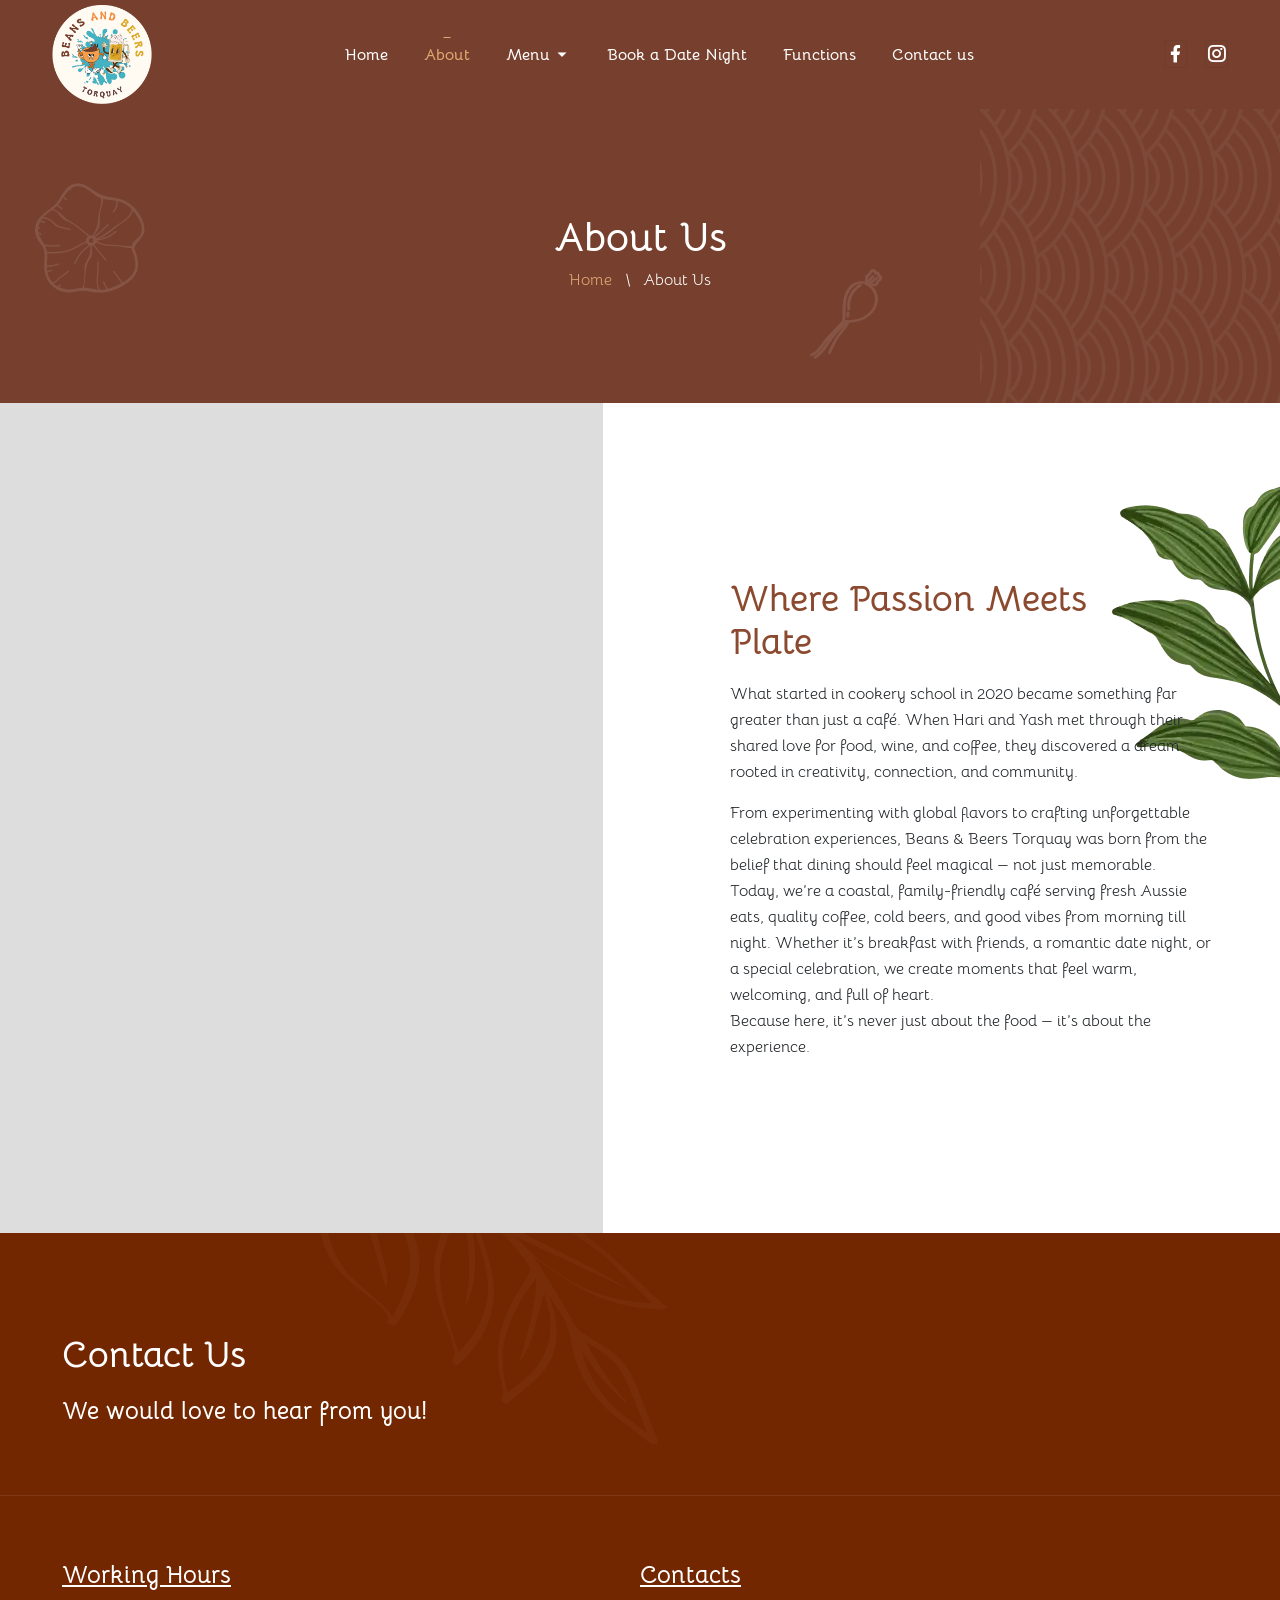
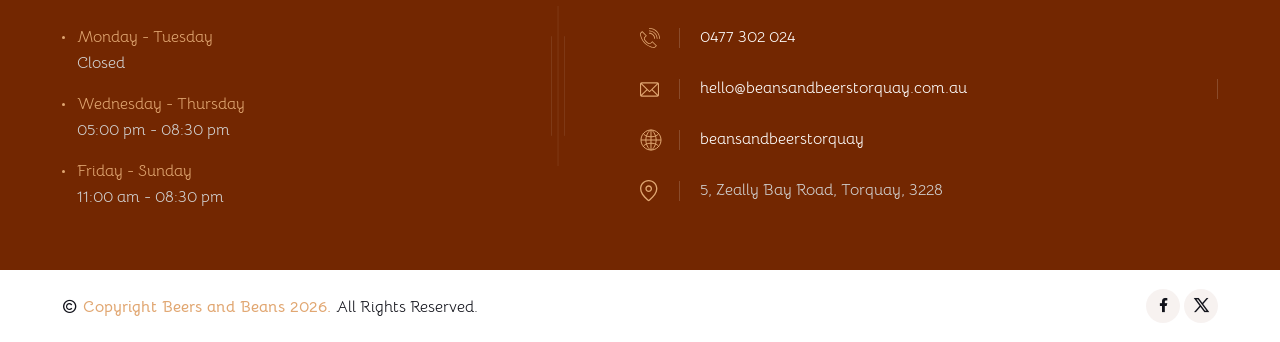
==== about.html @ 4b521479 "pages and images added" ====
<!DOCTYPE html>
<html lang="zxx">

<head>
    <!-- Required meta tags -->
    <meta charset="utf-8">
    <meta name="viewport" content="width=device-width, initial-scale=1">

    <!-- Link of CSS files -->
    <link rel="stylesheet" href="assets/css/bootstrap.min.css">
    <link rel="stylesheet" href="assets/css/swiper.bundle.min.css">
    <link rel="stylesheet" href="assets/css/scrollcue.min.css">
    <link rel="stylesheet" href="assets/css/remixicon.css">
    <link rel="stylesheet" href="assets/css/header.css">
    <link rel="stylesheet" href="assets/css/style.css">
    <link rel="stylesheet" href="assets/css/footer.css">
    <link rel="stylesheet" href="assets/css/responsive.css">

    <title>About Us | Beans & Beers</title>
    <link rel="icon" type="image/png" href="assets/images/logo/logo.webp">
</head>

<body class="bg_dark1">

    <!--  Preloader Start -->
    <div class="loader-wrapper">
        <div class="loader"></div>
        <div class="loader-section section-left"></div>
        <div class="loader-section section-right"></div>
    </div>
    <!--  Preloader End -->

    <!-- Navbar Area Start -->
    <!-- Navbar Area Start -->
    <div class="navbar-area style-two position-relative top-0 start-0 w-100" id="navbar">
        <div class="bg-mimos-info">
            <div class="container">
                <nav class="navbar navbar-expand-lg d-flex justify-content-between align-items-center">
                    <a class="navbar-brand" href="index.html">
                        <img src="assets/images/logo/logo.webp" class="logo-light img-responsive" alt="logo">
                        <img src="assets/images/logo.webp" class="logo-dark" alt="logo">
                    </a>
                    <div class="d-flex align-items-center d-lg-none">
                        <a class="navbar-toggler d-lg-none" data-bs-toggle="offcanvas" href="#navbarOffcanvas"
                            role="button" aria-controls="navbarOffcanvas">
                            <span class="burger-menu">
                                <span class="top-bar"></span>
                                <span class="middle-bar"></span>
                                <span class="bottom-bar"></span>
                            </span>
                        </a>
                    </div>
                    <div class="collapse navbar-collapse">
                        <ul class="navbar-nav mx-auto">
                            <li class="nav-item">
                                <a href="index.html" class="nav-link">
                                    Home
                                </a>
                            </li>
                            <li class="nav-item active">
                                <a href="about.html" class="nav-link active">
                                    About
                                </a>
                            </li>
                            <li class="nav-item">
                                <a href="javascript:void(0)" class="dropdown-toggle nav-link" bis_skin_checked="1">
                                    Menu
                                </a>
                                <ul class="dropdown-menu list-unstyle">
                                    <li class="nav-item">
                                        <a href="breakfast.html" class="nav-link" bis_skin_checked="1">Breakfast </a>
                                    </li>
                                    <li class="nav-item">
                                        <a href="vegan-menu.html" class="nav-link" bis_skin_checked="1">Vegan Menu</a>
                                    </li>
                                    <li class="nav-item">
                                        <a href="lunch-and-dinner.html" class="nav-link" bis_skin_checked="1">Lunch &
                                            Dinner </a>
                                    </li>
                                    <li class="nav-item">
                                        <a href="kids-menu.html" class="nav-link" bis_skin_checked="1">Kids Menu </a>
                                    </li>
                                    <li class="nav-item">
                                        <a href="sides.html" class="nav-link" bis_skin_checked="1">Sides </a>
                                    </li>
                                    <li class="nav-item">
                                        <a href="" class="nav-link" bis_skin_checked="1">Cocktails </a>
                                    </li>
                                </ul>
                            </li>
                            <li class="nav-item">
                                <a href="book-a-date-night.html" class="nav-link">
                                    Book a Date Night
                                </a>
                            </li>

                            <li class="nav-item">
                                <a href="functions.html" class="nav-link">
                                    Functions
                                </a>
                            </li>
                            <li class="nav-item">
                                <a href="contact-us.html" class="nav-link">
                                    Contact us
                                </a>
                            </li>
                        </ul>
                        <div class="others-option d-flex align-items-center justify-content-end">
                            <ul class="social-profile list-unstyle text-md-end">
                                <li><a href="https://www.facebook.com/people/Beans-and-Beers-Torquay/61581137000029/?ref=pl_edit_xav_ig_profile_page_web#"
                                        target="_blank"><i class="ri-facebook-fill"></i></a>
                                </li>
                                <li><a href="https://www.instagram.com/beansandbeerstorquay/" target="_blank"><i
                                            class="ri-instagram-line"></i></a>
                                </li>
                            </ul>
                        </div>
                    </div>
                </nav>
            </div>
        </div>
    </div>

    <!-- Start Responsive Navbar Area -->
    <div class="responsive-navbar offcanvas offcanvas-end border-0" data-bs-backdrop="static" tabindex="-1"
        id="navbarOffcanvas">
        <div class="offcanvas-header">
            <a href="index.html" class="logo d-inline-block">
                <img src="assets/images/logo/logo.webp" alt="Image">
            </a>
            <button type="button" class="close-btn bg-transparent position-relative lh-1 p-0 border-0"
                data-bs-dismiss="offcanvas" aria-label="Close">
                <i class="ri-close-line"></i>
            </button>
        </div>
        <div class="offcanvas-body">
            <ul class="responsive-menu">
                <li><a href="index.html">Home</a></li>
                <li><a href="about.html">About</a></li>
                <li class="responsive-menu-list"><a href="javascript:void(0);">Menu</a>
                    <ul class="responsive-menu-items">
                        <li><a href="breakfast.html">Breakfast</a></li>
                        <li><a href="vegan-menu.html">Vegan Menu</a></li>
                        <li><a href="lunch-and-dinner.html">Lunch & Dinner</a></li>
                        <li><a href="kids-menu.html">Kids Menu</a></li>
                        <li><a href="sides.html">Sides</a></li>
                        <li><a href="">Cocktails</a></li>
                    </ul>
                </li>
                <li><a href="book-a-date-night.html">Book a Date Night</a></li>
                <li><a href="functions.html">Functions</a></li>
                <li><a href="contact-us.html">Contact us</a></li>
            </ul>
            <div class="option-item">
                <ul class="social-profile style-one list-unstyle">
                    <li><a href="https://www.facebook.com/people/Beans-and-Beers-Torquay/61581137000029/?ref=pl_edit_xav_ig_profile_page_web#"
                            target="_blank"
                            class="d-flex flex-column align-items-center justify-content-center rounded-circle position-relative overflow-hidden"><i
                                class="ri-facebook-fill"></i></a></li>
                    <li><a href="https://www.instagram.com/beansandbeerstorquay/" target="_blank"
                            class="d-flex flex-column align-items-center justify-content-center rounded-circle position-relative overflow-hidden"><i
                                class="ri-instagram-line"></i></a></li>
                </ul>
            </div>
        </div>
    </div>

    <!-- Breadcrumb Section Start -->
    <div class="breadcrumb-wrap bg-mild position-relative">
        <img src="assets/img/breadcrumb/br-shape-1.webp" alt="Image"
            class="br-shape-one position-absolute sm-none bounce">
        <img src="assets/img/breadcrumb/br-shape-2.webp" alt="Image"
            class="br-shape-two position-absolute sm-none moveHorizontal">
        <img src="assets/img/breadcrumb/br-shape-3.webp" alt="Image"
            class="br-shape-three position-absolute top-0 end-0 h-100">
        <div class="container text-center ps-xxl-4">
            <h2 class="br-title text-white">About Us</h2>
            <ul class="br-menu list-unstyle">
                <li class="fs-xxl-20"><a href="index.html">Home</a></li>
                <li class="fs-xxl-20">About Us</li>
            </ul>
        </div>
    </div>
    <!-- Breadcrumb Section End -->

    <!-- About Section Start -->
    <div class="about-wrap style-one position-relative index-1">
        <img src="assets/img/about/about-shape-1.webp" alt="Image" class="about-shape position-absolute end-0">
        <div class="section-bg-shape position-absolute top-0"></div>
        <div class="container-fluid">
            <div class="row align-items-center">
                <div class="col-lg-6 ps-lg-0">
                    <div class="about-bg bg-f"></div>
                </div>
                <div class="col-xl-5 offset-xl-1 col-lg-6">
                    <div class="about-content">
                        <h2 class="section-title">Where Passion Meets Plate</h2>
                        <p class="fs-xxl-18">What started in cookery school in 2020 became something far greater than
                            just a café. When Hari and Yash met through their shared love for food, wine, and coffee,
                            they discovered a dream rooted in creativity, connection, and community.</p>
                        <p class="fs-xxl-18 mb-0">From experimenting with global flavors to crafting unforgettable
                            celebration experiences, Beans & Beers Torquay was born from the belief that dining should
                            feel magical — not just memorable. </p>
                        <p class="fs-xxl-18 mb-0">Today, we’re a coastal, family-friendly café serving fresh Aussie
                            eats, quality coffee, cold beers, and good vibes from morning till night. Whether it’s
                            breakfast with friends, a romantic date night, or a special celebration, we create moments
                            that feel warm, welcoming, and full of heart.</p>
                        <p class="fs-xxl-18 mb-0">Because here, it’s never just about the food — it’s about the
                            experience.</p>
                    </div>
                </div>
            </div>
        </div>
    </div>
    <!-- About Section End -->

    <!-- Feature Section Start -->
    <!-- <div class="bg-mild pt-130 pb-100">
        <div class="container pe-xxl-1">
            <div class="feature-card-wrap style-three d-flex flex-wrap justify-content-center">
                <div class="feature-card position-relative d-flex flex-wrap align-items-center mb-30">
                    <div
                        class="feature-icon d-flex flex-column align-items-center justify-content-center rounded-circle">
                        <img src="assets/img/icons/fish.svg" alt="Icon">
                    </div>
                    <div class="feature-info">
                        <h3 class="f-primary text-white">Freshest Fish</h3>
                        <p class="mb-0">All the Lorem Ipsum generators on the Internet tend to muse</p>
                    </div>
                </div>
                <div class="feature-card position-relative d-flex flex-wrap align-items-center mb-30">
                    <div
                        class="feature-icon d-flex flex-column align-items-center justify-content-center rounded-circle">
                        <img src="assets/img/icons/caviar.svg" alt="Icon">
                    </div>
                    <div class="feature-info">
                        <h3 class="f-primary text-white">Natural Caviar</h3>
                        <p class="mb-0">All the Lorem Ipsum generators on the Internet tend to muse</p>
                    </div>
                </div>
                <div class="feature-card position-relative d-flex flex-wrap align-items-center mb-30">
                    <div
                        class="feature-icon d-flex flex-column align-items-center justify-content-center rounded-circle">
                        <img src="assets/img/icons/lobstar.svg" alt="Icon">
                    </div>
                    <div class="feature-info">
                        <h3 class="f-primary text-white">Best Lobsters</h3>
                        <p class="mb-0">All the Lorem Ipsum generators on the Internet tend to muse</p>
                    </div>
                </div>
                <div class="feature-card position-relative d-flex flex-wrap align-items-center mb-30">
                    <div
                        class="feature-icon d-flex flex-column align-items-center justify-content-center rounded-circle">
                        <img src="assets/img/icons/mussels.svg" alt="Icon">
                    </div>
                    <div class="feature-info">
                        <h3 class="f-primary text-white">Awesome Mussels</h3>
                        <p class="mb-0">All the Lorem Ipsum generators on the Internet tend to muse</p>
                    </div>
                </div>
            </div>
        </div>
    </div> -->
    <!-- Feature Section End -->

    <!-- Team Section Start -->
    <!-- <div class="team-wrapper style-one position-relative index-1 ptb-130">
        <img src="assets/img/shape-20.webp" alt="Image"
            class="team-shape-four position-absolute top-0 sm-none  moveHorizontal">
        <div class="container">
            <div class="row mb-30">
                <div class="col-md-8">
                    <h2 class="section-title">Meet Our Professionals</h2>
                </div>
                <div class="col-md-4 mt-sm-20">
                    <div class="slider-btn team-slider-btn d-flex justify-content-md-end">
                        <div
                            class="prev-btn d-flex flex-column align-items-center justify-content-center rounded-circle overflow-hidden transition">
                            <i class="ri-arrow-left-s-line"></i>
                        </div>
                        <div
                            class="next-btn d-flex flex-column align-items-center justify-content-center rounded-circle overflow-hidden transition">
                            <i class="ri-arrow-right-s-line"></i>
                        </div>
                    </div>
                </div>
            </div>
            <div class="team-slider swiper">
                <div class="swiper-wrapper">
                    <div class="swiper-slide">
                        <div class="team-card">
                            <div class="team-img overflow-hidden round-10">
                                <img src="assets/img/team/team-1.webp" alt="Image" class="round-10 transition">
                            </div>
                            <h3 class="fs-24">Christian Cameron</h3>
                            <span>Assistant Chef</span>
                        </div>
                    </div>
                    <div class="swiper-slide">
                        <div class="team-card">
                            <div class="team-img overflow-hidden round-10">
                                <img src="assets/img/team/team-2.webp" alt="Image" class="round-10 transition">
                            </div>
                            <h3 class="fs-24">Caroline Murray</h3>
                            <span>Chef</span>
                        </div>
                    </div>
                    <div class="swiper-slide">
                        <div class="team-card">
                            <div class="team-img overflow-hidden round-10">
                                <img src="assets/img/team/team-3.webp" alt="Image" class="round-10 transition">
                            </div>
                            <h3 class="fs-24">Lisa Paterson</h3>
                            <span>Manager</span>
                        </div>
                    </div>
                    <div class="swiper-slide">
                        <div class="team-card">
                            <div class="team-img overflow-hidden round-10">
                                <img src="assets/img/team/team-4.webp" alt="Image" class="round-10 transition">
                            </div>
                            <h3 class="fs-24">Chris Sanderson</h3>
                            <span>Assistant Chef</span>
                        </div>
                    </div>
                    <div class="swiper-slide">
                        <div class="team-card">
                            <div class="team-img overflow-hidden round-10">
                                <img src="assets/img/team/team-5.webp" alt="Image" class="round-10 transition">
                            </div>
                            <h3 class="fs-24">Stephen Macgrath</h3>
                            <span>Waiter</span>
                        </div>
                    </div>
                    <div class="swiper-slide">
                        <div class="team-card">
                            <div class="team-img overflow-hidden round-10">
                                <img src="assets/img/team/team-6.webp" alt="Image" class="round-10 transition">
                            </div>
                            <h3 class="fs-24">Penelope Lee</h3>
                            <span>Bartender</span>
                        </div>
                    </div>
                    <div class="swiper-slide">
                        <div class="team-card">
                            <div class="team-img overflow-hidden round-10">
                                <img src="assets/img/team/team-7.webp" alt="Image" class="round-10 transition">
                            </div>
                            <h3 class="fs-24">Chris Fargunson</h3>
                            <span>Assistant Chef</span>
                        </div>
                    </div>
                    <div class="swiper-slide">
                        <div class="team-card">
                            <div class="team-img overflow-hidden round-10">
                                <img src="assets/img/team/team-8.webp" alt="Image" class="round-10 transition">
                            </div>
                            <h3 class="fs-24">Virginia kelly</h3>
                            <span>Senior Chef</span>
                        </div>
                    </div>
                </div>
            </div>
        </div>
    </div> -->
    <!-- Team Section End -->

    <!-- testimonials Section Start -->
    <!-- <div class="testimonial-wrap style-one bg-mild position-relative overflow-hidden ptb-130">
        <img src="assets/img/shape-12.webp" alt="Image" class="testimonial-shape-one position-absolute start-0">
        <img src="assets/img/shape-13.webp" alt="Image" class="testimonial-shape-two position-absolute ">
        <div class="container">
            <div class="testimonial-slider-one swiper">
                <div class="swiper-wrapper">
                    <div class="swiper-slide">
                        <div class="testimonial-card style-one text-center">
                            <ul class="rating list-unstyle">
                                <li><img src="assets/img/icons/star.svg" alt="Image"></li>
                                <li><img src="assets/img/icons/star.svg" alt="Image"></li>
                                <li><img src="assets/img/icons/star.svg" alt="Image"></li>
                                <li><img src="assets/img/icons/star.svg" alt="Image"></li>
                                <li><img src="assets/img/icons/star.svg" alt="Image"></li>
                            </ul>
                            <span class="fs-xxl-20 fw-bold">4.8/5.0</span>
                            <h2 class="fs-40">What Our Guest Are Saying</h2>
                            <p class="text-white">“If you are going to use a passage of Lorem Ipsum, you need to be sure
                                there isn't anything embarrassing hidden in the middle of text. All the Lorem Ipsum
                                generators on the Internet tend to repeat predefined chunks as necessary, making this
                                the first true generator on the Internet. It uses a dictionary of over 200 Latin words,
                                combined with”</p>
                            <h5 class="fs-24 f-primary fw-normal">Caroline Murray</h5>
                            <span class="d-block lh-1">IUBA - Founder</span>
                        </div>
                    </div>
                    <div class="swiper-slide">
                        <div class="testimonial-card style-one text-center">
                            <ul class="rating list-unstyle">
                                <li><img src="assets/img/icons/star.svg" alt="Image"></li>
                                <li><img src="assets/img/icons/star.svg" alt="Image"></li>
                                <li><img src="assets/img/icons/star.svg" alt="Image"></li>
                                <li><img src="assets/img/icons/star.svg" alt="Image"></li>
                                <li><img src="assets/img/icons/star.svg" alt="Image"></li>
                            </ul>
                            <span class="fs-xxl-20 fw-bold">4.4/5.0</span>
                            <h2 class="fs-40">What Our Guest Are Saying</h2>
                            <p class="text-white">“Lorem Ipsum if you are going to use a passage of you need to be sure
                                there isn't anything embarrassing hidden in the middle of text. All the Lorem Ipsum
                                generators on the Internet tend to repeat predefined chunks as necessary, making this
                                the first true generator on the Internet. It uses a dictionary of over 200 Latin words,
                                combined with”</p>
                            <h5 class="fs-24 f-primary fw-normal">Phil Heath</h5>
                            <span class="d-block lh-1">Enterprenaur</span>
                        </div>
                    </div>
                    <div class="swiper-slide">
                        <div class="testimonial-card style-one text-center">
                            <ul class="rating list-unstyle">
                                <li><img src="assets/img/icons/star.svg" alt="Image"></li>
                                <li><img src="assets/img/icons/star.svg" alt="Image"></li>
                                <li><img src="assets/img/icons/star.svg" alt="Image"></li>
                                <li><img src="assets/img/icons/star.svg" alt="Image"></li>
                                <li><img src="assets/img/icons/star.svg" alt="Image"></li>
                            </ul>
                            <span class="fs-xxl-20 fw-bold">4.5/5.0</span>
                            <h2 class="fs-40">What Our Guest Are Saying</h2>
                            <p class="text-white">“A passage if you are going to use a of Lorem Ipsum, you need to be
                                sure there isn't anything embarrassing hidden in the middle of text. All the Lorem Ipsum
                                generators on the Internet tend to repeat predefined chunks as necessary, making this
                                the first true generator on the Internet. It uses a dictionary of over 200 Latin words,
                                combined with”</p>
                            <h5 class="fs-24 f-primary fw-normal">Robert Moor</h5>
                            <span class="d-block lh-1">Teacher</span>
                        </div>
                    </div>
                </div>
                <div class="slider-btn testimonial-slider-btn">
                    <div
                        class="prev-btn d-flex flex-column align-items-center justify-content-center rounded-circle overflow-hidden transition">
                        <i class="ri-arrow-left-s-line"></i>
                    </div>
                    <div
                        class="next-btn d-flex flex-column align-items-center justify-content-center rounded-circle overflow-hidden transition">
                        <i class="ri-arrow-right-s-line"></i>
                    </div>
                </div>
            </div>
        </div>
    </div> -->
    <!-- Testimonials Section End -->

    <!-- Footer Start -->
    <footer class="footer-wrap style-two position-relative index-1 pt-100">
        <img src="assets/img/shape-1.webp" alt="Image" class="footer-shape position-absolute top-0 moveHorizontal">
        <div class="footer-top">
            <div class="container">
                <div class="row align-items-center">
                    <!-- <div class="col-xxl-5 offset-xxl-1 col-xl-6 col-lg-7 col-md-8 ps-xxl-4">
                        <a href="index.html" class="logo">
                            <img src="assets/images/logo/logo.webp" alt="Logo">
                        </a>
                    </div> -->
                    <div class="col-xxl-6 col-xl-6 col-lg-5 col-md-4">
                        <div class="footer-widget">
                            <h2 class="text-white mb-20">Contact Us</h2>
                            <h4 class="text-white mb-20">We would love to hear from you!</h4>
                        </div>
                    </div>
                </div>
            </div>
        </div>
        <div class="container">
            <div class="footer-widget-wrapper d-flex flex-wrap pb-30">
                <!-- <div class="footer-widget position-relative mb-30">
                    <h3 class="footer-widget-title fw-semibold text-white">Quick Link</h3>
                    <ul class="footer-menu list-unstyle">
                        <li><a href="#">View Account</a></li>
                        <li><a href="#">Track Your Order</a></li>
                        <li><a href="#">Offer</a></li>
                        <li><a href="#">Promotions</a></li>
                        <li><a href="#">Customer Reviews</a></li>
                    </ul>
                </div>
                <div class="footer-widget position-relative mb-30">
                    <h3 class="footer-widget-title fw-semibold text-white">Company Link</h3>
                    <ul class="footer-menu list-unstyle">
                        <li><a href="#">About Us</a></li>
                        <li><a href="#">Menu</a></li>
                        <li><a href="#">Book a Date Night</a></li>
                        <li><a href="functions.html">Functions</a></li>
                        <li><a href="#">Terms & Conditions</a></li>
                    </ul>
                </div> -->
                <div class="footer-widget position-relative mb-30">
                    <h3 class="footer-widget-title fw-semibold text-white">Working Hours</h3>
                    <ul class="working-hours list-unstyle">
                        <li class="position-relative fs-xxl-18">
                            <span class="d-block text_primary">Monday - Tuesday</span>
                            <span class="d-block text-offwhite">Closed</span>
                        </li>
                        <li class="position-relative fs-xxl-18">
                            <span class="d-block text_primary">Wednesday - Thursday</span>
                            <span class="d-block text-offwhite">05:00 pm - 08:30 pm</span>
                        </li>
                        <li class="position-relative fs-xxl-18">
                            <span class="d-block text_primary">Friday - Sunday</span>
                            <span class="d-block text-offwhite">11:00 am - 08:30 pm</span>
                        </li>
                    </ul>
                </div>
                <div class="footer-widget position-relative mb-30">
                    <h3 class="footer-widget-title fw-semibold text-white">Contacts</h3>
                    <ul class="contact-info list-unstyle">
                        <li class="position-relative fs-xxl-18"><span class="position-absolute start-0"><img
                                    src="assets/img/icons/phone.svg" alt="Image"></span><a href="tel:0477302024">0477
                                302 024</a></li>
                        <li class="position-relative fs-xxl-18"><span class="position-absolute start-0"><img
                                    src="assets/img/icons/mail.svg" alt="Image"></span><a
                                href="mailto:hello@beansandbeerstorquay.com.au"><span class="__cf_email__"
                                    data-cfemail="c3aaada5ac83a6b7a2b1eda0acae">hello@beansandbeerstorquay.com.au</span></a>
                        </li>
                        <li class="position-relative fs-xxl-18"><span class="position-absolute start-0"><img
                                    src="assets/img/icons/globe.svg" alt="Image"></span><a
                                href="https://www.beansandbeerstorquay.com.au/" target="_blank">beansandbeerstorquay</a>
                        </li>
                        <li class="position-relative text-offwhite fs-xxl-18"><span
                                class="position-absolute start-0"><img src="assets/img/icons/map.svg"
                                    alt="Image"></span>
                            5, Zeally Bay Road, Torquay, 3228</li>
                    </ul>
                </div>
            </div>
        </div>
        <div class="footer-bottom">
            <div class="container">
                <div class="row align-items-center">
                    <div class="col-md-6">
                        <p class="copyright-text mb-0"><i class="ri-copyright-line"></i><span
                                class="text_primary fw-semibold">Copyright Beers and Beans 2026. </span> All Rights
                            Reserved.</p>
                    </div>
                    <div class="col-md-6 text-md-end">
                        <ul class="social-profile style-one list-unstyle">
                            <li><a href="https://www.facebook.com/" target="_blank"
                                    class="d-flex flex-column align-items-center justify-content-center rounded-circle position-relative overflow-hidden"><i
                                        class="ri-facebook-fill"></i></a></li>
                            <li><a href="https://www.twitter.com/" target="_blank"
                                    class="d-flex flex-column align-items-center justify-content-center rounded-circle position-relative overflow-hidden"><i
                                        class="ri-twitter-x-line"></i></a></li>
                        </ul>
                    </div>
                </div>
            </div>
        </div>
    </footer>
    <!-- Footer End -->

    <!-- Back to Top -->
    <button type="button" id="backtotop" class="position-fixed text-center border-0 p-0">
        <i class="ri-arrow-up-line"></i>
    </button>

    <!-- Link of JS files -->
    <!-- <script data-cfasync="false" src="../../cdn-cgi/scripts/5c5dd728/cloudflare-static/email-decode.min.js"></script> -->
    <script src="assets/js/bootstrap.bundle.min.js"></script>
    <script src="assets/js/swiper-bundle.min.js"></script>
    <script src="assets/js/fslightbox.js"></script>
    <script src="assets/js/scrollcue.min.js"></script>
    <script src="assets/js/main.js"></script>
</body>

</html>
---- assets/css/scrollcue.min.css ----
/**-----------------------
scrollCue.js - ver.2.0.0
URL : https://prjct-samwest.github.io/scrollCue/
created by SamWest.
Copyright (c) 2020 SamWest.
This plugin is released under the MIT License.
-----------------------**/
[data-cue=bounceInDown],[data-cue=bounceInLeft],[data-cue=bounceInRight],[data-cue=bounceInUp],[data-cue=bounceIn],[data-cue=fadeIn],[data-cue=rotateIn],[data-cue=slideInDown],[data-cue=slideInLeft],[data-cue=slideInRight],[data-cue=slideInUp],[data-cue=zoomIn],[data-cue=zoomOut],[data-cues=bounceInDown]>*,[data-cues=bounceInLeft]>*,[data-cues=bounceInRight]>*,[data-cues=bounceInUp]>*,[data-cues=bounceIn]>*,[data-cues=fadeIn]>*,[data-cues=rotateIn]>*,[data-cues=slideInDown]>*,[data-cues=slideInLeft]>*,[data-cues=slideInRight]>*,[data-cues=slideInUp]>*,[data-cues=zoomIn]>*,[data-cues=zoomOut]>*{opacity:0}@keyframes fadeIn{from{opacity:0}to{opacity:1}}@keyframes slideInLeft{from{opacity:0;transform:translateX(-30px)}to{opacity:1;transform:translateX(0)}}@keyframes slideInRight{from{opacity:0;transform:translateX(30px)}to{opacity:1;transform:translateX(0)}}@keyframes slideInDown{from{opacity:0;transform:translateY(-30px)}to{opacity:1;transform:translateY(0)}}@keyframes slideInUp{from{opacity:0;transform:translateY(30px)}to{opacity:1;transform:translateY(0)}}@keyframes zoomIn{from{opacity:0;transform:scale(.8)}to{opacity:1;transform:scale(1)}}@keyframes zoomOut{from{opacity:0;transform:scale(1.2)}to{opacity:1;transform:scale(1)}}@keyframes rotateIn{from{opacity:0;transform:rotateZ(-15deg)}to{opacity:1;transform:rotateZ(0)}}@keyframes bounceIn{0%{transform:scale3d(.3,.3,.3)}20%{transform:scale3d(1.1,1.1,1.1)}40%{transform:scale3d(.9,.9,.9)}60%{opacity:1;transform:scale3d(1.03,1.03,1.03)}80%{transform:scale3d(.97,.97,.97)}100%{opacity:1;transform:scale3d(1,1,1)}}@keyframes bounceInLeft{60%,75%,90%,from,to{animation-timing-function:cubic-bezier(0.215,0.61,0.355,1)}0%{opacity:0;transform:translate3d(-3000px,0,0)}60%{opacity:1;transform:translate3d(25px,0,0)}75%{transform:translate3d(-10px,0,0)}90%{transform:translate3d(5px,0,0)}to{opacity:1;transform:translate3d(0,0,0)}}@keyframes bounceInRight{60%,75%,90%,from,to{animation-timing-function:cubic-bezier(0.215,0.61,0.355,1)}from{opacity:0;transform:translate3d(3000px,0,0)}60%{opacity:1;transform:translate3d(-25px,0,0)}75%{transform:translate3d(10px,0,0)}90%{transform:translate3d(-5px,0,0)}to{opacity:1;transform:translate3d(0,0,0)}}@keyframes bounceInDown{60%,75%,90%,from,to{animation-timing-function:cubic-bezier(0.215,0.61,0.355,1)}0%{opacity:0;transform:translate3d(0,-3000px,0)}60%{opacity:1;transform:translate3d(0,25px,0)}75%{transform:translate3d(0,-10px,0)}90%{transform:translate3d(0,5px,0)}to{opacity:1;transform:translate3d(0,0,0)}}@keyframes bounceInUp{60%,75%,90%,from,to{animation-timing-function:cubic-bezier(0.215,0.61,0.355,1)}from{opacity:0;transform:translate3d(0,3000px,0)}60%{opacity:1;transform:translate3d(0,-20px,0)}75%{transform:translate3d(0,10px,0)}90%{transform:translate3d(0,-5px,0)}to{opacity:1;transform:translate3d(0,0,0)}}[data-cue=flipInX],[data-cue=flipInY],[data-cues=flipInX]>*,[data-cues=flipInY]>*{opacity:0;backface-visibility:visible}@keyframes flipInX{from{transform:perspective(400px) rotate3d(1,0,0,90deg);animation-timing-function:ease-in;opacity:0}40%{transform:perspective(400px) rotate3d(1,0,0,-20deg);animation-timing-function:ease-in}60%{transform:perspective(400px) rotate3d(1,0,0,10deg);opacity:1}80%{transform:perspective(400px) rotate3d(1,0,0,-5deg)}to{opacity:1;transform:perspective(400px)}}@keyframes flipInY{from{transform:perspective(400px) rotate3d(0,1,0,90deg);animation-timing-function:ease-in;opacity:0}40%{transform:perspective(400px) rotate3d(0,1,0,-20deg);animation-timing-function:ease-in}60%{transform:perspective(400px) rotate3d(0,1,0,10deg);opacity:1}80%{transform:perspective(400px) rotate3d(0,1,0,-5deg)}to{opacity:1;transform:perspective(400px)}}
---- assets/css/header.css ----
.navbar-area {
  z-index: 10;
}

.navbar-area.sticky {
  left: 0;
  width: 100%;
  z-index: 999;
  position: sticky !important;
  background-color: var(--codColor);
  box-shadow: 0 2px 28px 0 rgba(0, 0, 0, 0.09);
  animation: 300ms ease-in-out 0s normal none 1 running fadeInDown;
}

.navbar-area.style-three.sticky {
  position: fixed !important;
}

.navbar-area .navbar-top {
  padding: 11.5px 0;
}

.navbar-area .navbar {
  padding: 0;
}

.navbar-area .navbar .navbar-toggler {
  box-shadow: unset;
  border: none;
  padding: 0;
  display: block;
}

.navbar-area .navbar .navbar-toggler .burger-menu {
  top: auto;
  cursor: pointer;
}

.navbar-area .navbar .navbar-toggler .burger-menu span {
  top: auto;
  height: 3px;
  width: 28px;
  margin: 0 0 5px;
  display: block;
  border-radius: 10px;
  background: var(--primaryColor);
}

.navbar-area .navbar .navbar-toggler .burger-menu span:last-child {
  margin-bottom: 0;
}

.navbar-area .navbar .navbar-nav {
  list-style-type: none;
}

.navbar-area .navbar .navbar-nav .nav-item {
  position: relative;
}

.navbar-area .navbar .navbar-nav .nav-item .nav-link {
  position: relative;
  padding-top: 37px;
  padding-bottom: 37px;
  padding-left: 0;
  font-weight: 700;
}

.navbar-area .navbar .navbar-nav .nav-item:hover .dropdown-menu {
  opacity: 1;
  visibility: visible;
  transform: translate3d(0, 0, 0);
}

.navbar-area .navbar .navbar-nav .nav-item .dropdown-menu {
  left: 0;
  top: 95px;
  opacity: 0;
  z-index: 99;
  width: 265px;
  margin-top: 0;
  display: block;
  padding: 10px 25px;
  border: none;
  border-radius: 0;
  position: absolute;
  visibility: hidden;
  transition: all 0.2s ease-in-out;
  transform: translate3d(0, 18px, 0);
}

.navbar-area .navbar .navbar-nav .nav-item .dropdown-menu .nav-item {
  margin: 0;
}

.navbar-area .navbar .navbar-nav .nav-item .dropdown-menu .nav-item .nav-link {
  display: block;
  font-size: 15px;
  padding: 13px 0;
  position: relative;
  border-bottom: 1px solid rgba(0, 0, 0, 0.08);
  transition: var(--transition);
}

.navbar-area .navbar .navbar-nav .nav-item .dropdown-menu .nav-item .nav-link.dropdown-toggle:after {
  margin: 0;
  border: none;
}

.navbar-area .navbar .navbar-nav .nav-item .dropdown-menu .nav-item .nav-link.dropdown-toggle:before {
  position: absolute;
  top: 15px;
  right: 0;
  content: "\ea6c";
  font-family: remixicon !important;
  color: var(--whiteColor);
  font-size: 16px;
  font-weight: 300;
  transition: var(--transition);
}

.navbar-area .navbar .navbar-nav .nav-item .dropdown-menu .nav-item .nav-link.dropdown-toggle.active:before, .navbar-area .navbar .navbar-nav .nav-item .dropdown-menu .nav-item .nav-link.dropdown-toggle:hover:before {
  color: var(--secondaryColor);
}

.navbar-area .navbar .navbar-nav .nav-item .dropdown-menu .nav-item .nav-link:after {
  position: absolute;
  top: 50%;
  left: -25px;
  content: "";
  width: 3px;
  height: 0;
  background-color: var(--secondaryColor);
  transform: translateY(-50%);
  visibility: hidden;
  opacity: 0;
  transition: var(--transition);
}

.navbar-area .navbar .navbar-nav .nav-item .dropdown-menu .nav-item .nav-link.active, .navbar-area .navbar .navbar-nav .nav-item .dropdown-menu .nav-item .nav-link:hover {
  color: var(--secondaryColor);
}

.navbar-area .navbar .navbar-nav .nav-item .dropdown-menu .nav-item .nav-link.active:after, .navbar-area .navbar .navbar-nav .nav-item .dropdown-menu .nav-item .nav-link:hover:after {
  visibility: visible;
  opacity: 1;
  height: 25px;
}

.navbar-area .navbar .navbar-nav .nav-item .dropdown-menu .nav-item .dropdown-menu {
  top: 0;
  opacity: 0;
  left: 240px;
  margin-top: 0;
  visibility: hidden;
  transform: translate3d(0, 18px, 0);
}

.navbar-area .navbar .navbar-nav .nav-item .dropdown-menu .nav-item .dropdown-menu .nav-item .nav-link:hover .dropdown-menu {
  opacity: 1;
  visibility: visible;
  transform: translate3d(0, 0, 0);
}

.navbar-area .navbar .navbar-nav .nav-item .dropdown-menu .nav-item .dropdown-menu .nav-item .dropdown-menu {
  top: 0;
  opacity: 0;
  left: -100%;
  visibility: hidden;
  transform: translate3d(0, 18px, 0);
}

.navbar-area .navbar .navbar-nav .nav-item .dropdown-menu .nav-item .dropdown-menu .nav-item .dropdown-menu .nav-item:hover .dropdown-menu {
  opacity: 1;
  visibility: visible;
  transform: translate3d(0, 0, 0);
}

.navbar-area .navbar .navbar-nav .nav-item .dropdown-menu .nav-item .dropdown-menu .nav-item .dropdown-menu .nav-item .dropdown-menu {
  top: 0;
  opacity: 0;
  left: 100%;
  visibility: hidden;
  transform: translate3d(0, 18px, 0);
}

.navbar-area .navbar .navbar-nav .nav-item .dropdown-menu .nav-item .dropdown-menu .nav-item .dropdown-menu .nav-item .dropdown-menu .nav-item .nav-link:hover, .navbar-area .navbar .navbar-nav .nav-item .dropdown-menu .nav-item .dropdown-menu .nav-item .dropdown-menu .nav-item .dropdown-menu .nav-item .nav-link.active {
  color: var(--primaryColor);
}

.navbar-area .navbar .navbar-nav .nav-item .dropdown-menu .nav-item:hover .dropdown-menu {
  opacity: 1;
  visibility: visible;
  transform: translate3d(0, 0, 0);
}

.navbar-area .navbar .navbar-nav .nav-item .dropdown-menu>.nav-item:last-child>.nav-link {
  border-bottom: none;
}

.navbar-area .navbar .navbar-nav>.nav-item:last-child {
  padding-right: 0;
  margin-right: 0;
}

.navbar-area .navbar .navbar-nav>.nav-item:last-child {
  margin-right: 0;
}

.navbar-area .navbar .navbar-nav>.nav-item>.nav-link {
  padding-right: 0;
  position: relative;
}

.navbar-area .navbar .navbar-nav>.nav-item>.nav-link:after {
  position: absolute;
  top: 32px;
  left: 0;
  content: "";
  width: 7px;
  height: 1.5px;
  opacity: 0;
  transform: translateX(-50%);
  background-color: var(--primaryColor);
  transition: var(--transition);
}

.navbar-area .navbar .navbar-nav>.nav-item>.nav-link.active:after, .navbar-area .navbar .navbar-nav>.nav-item>.nav-link:hover:after {
  left: 50%;
  opacity: 1;
}

.navbar-area .navbar .navbar-nav>.nav-item>.nav-link.dropdown-toggle {
  padding-right: 21px;
}

.navbar-area .navbar .navbar-nav>.nav-item>.nav-link.dropdown-toggle:before {
  position: absolute;
  bottom: 42px;
  right: 0px;
  content: "\ea4d";
  font-size: 18px;
  font-weight: 300;
  line-height: 0.8;
  color: var(--whiteColor);
  font-family: remixicon !important;
  transition: var(--transition);
}

.navbar-area .navbar .navbar-nav>.nav-item>.nav-link.dropdown-toggle.active:after, .navbar-area .navbar .navbar-nav>.nav-item>.nav-link.dropdown-toggle:hover:after {
  border: none;
  left: 38%;
}

.navbar-area .navbar .navbar-nav>.nav-item>.nav-link.dropdown-toggle.active:before, .navbar-area .navbar .navbar-nav>.nav-item>.nav-link.dropdown-toggle:hover:before {
  color: var(--primaryColor);
}

.navbar-area .navbar .others-option a {
  margin-left: 14px;
}

.navbar-area .navbar .others-option a, .navbar-area .navbar .others-option button {
  width: 45px;
  height: 45px;
  border: 1px solid rgba(255, 255, 255, 0.18);
  transition: var(--transition);
}

.navbar-area .navbar .others-option a img, .navbar-area .navbar .others-option button img {
  transition: var(--transition);
}

.navbar-area .navbar .others-option a:hover, .navbar-area .navbar .others-option button:hover {
  background-color: var(--primaryColor) !important;
  border-color: transparent;
}

.navbar-area .navbar .others-option a:hover img, .navbar-area .navbar .others-option button:hover img {
  filter: brightness(1) invert(1);
}

.navbar-area .navbar .others-option a:hover i, .navbar-area .navbar .others-option button:hover i {
  color: var(--whiteColor);
}

.navbar-area .navbar .others-option .shopcart {
  margin-right: 7px;
}

.navbar-area .navbar .others-option .shopcart span {
  width: 26px;
  height: 26px;
  font-size: 14px;
  line-height: 25px;
  font-weight: 500;
  top: -2px;
  right: -7px;
  background-color: #EA2828;
}

.navbar-area.style-one {
  border-bottom: 1px solid rgba(255, 255, 255, 0.11);
}

.navbar-area.style-one.sticky {
  top: 0;
  border-bottom: none;
}

.navbar-area.style-one .navbar-nav .nav-item .nav-link, .navbar-area.style-three .navbar-nav .nav-item .nav-link {
  color: var(--whiteColor);
}

.navbar-area.style-one .navbar-nav .nav-item .nav-link:hover, .navbar-area.style-one .navbar-nav .nav-item .nav-link.active, .navbar-area.style-three .navbar-nav .nav-item .nav-link:hover, .navbar-area.style-three .navbar-nav .nav-item .nav-link.active {
  color: var(--primaryColor);
}

.navbar-area.style-one .navbar-nav .nav-item .dropdown-menu, .navbar-area.style-three .navbar-nav .nav-item .dropdown-menu {
  background-color: var(--codColor);
}

.navbar-area.style-one .navbar-nav .nav-item .dropdown-menu .nav-item .nav-link, .navbar-area.style-three .navbar-nav .nav-item .dropdown-menu .nav-item .nav-link {
  color: var(--whiteColor);
  border-color: rgba(255, 255, 255, 0.1);
}

.navbar-area.style-one .navbar-nav .nav-item .dropdown-menu .nav-item .nav-link:hover, .navbar-area.style-one .navbar-nav .nav-item .dropdown-menu .nav-item .nav-link.active, .navbar-area.style-three .navbar-nav .nav-item .dropdown-menu .nav-item .nav-link:hover, .navbar-area.style-three .navbar-nav .nav-item .dropdown-menu .nav-item .nav-link.active {
  color: var(--primaryColor);
}

.navbar-area.style-one .navbar-nav .nav-item .dropdown-menu .nav-item .nav-link:after, .navbar-area.style-three .navbar-nav .nav-item .dropdown-menu .nav-item .nav-link:after {
  background-color: var(--primaryColor);
}

.navbar-area.style-one .navbar-nav .nav-item .dropdown-menu .nav-item .nav-link.dropdown-toggle:before, .navbar-area.style-three .navbar-nav .nav-item .dropdown-menu .nav-item .nav-link.dropdown-toggle:before {
  color: var(--whiteColor);
}

.navbar-area.style-one .navbar-nav .nav-item .dropdown-menu .nav-item .nav-link.dropdown-toggle:hover:before, .navbar-area.style-one .navbar-nav .nav-item .dropdown-menu .nav-item .nav-link.dropdown-toggle.active:before, .navbar-area.style-three .navbar-nav .nav-item .dropdown-menu .nav-item .nav-link.dropdown-toggle:hover:before, .navbar-area.style-three .navbar-nav .nav-item .dropdown-menu .nav-item .nav-link.dropdown-toggle.active:before {
  color: var(--primaryColor);
}

.navbar-area.style-two {
  /* border-bottom: 1px solid rgba(18, 19, 27, 0.18); */
}

.navbar-area.style-two.style-two.sticky {
  border-bottom: none;
}

.navbar-area.style-two .navbar-top {
  /* background-color: #9F4920; */
  background-color: #77402e;
}

.navbar-area.style-two .navbar-top .social-profile li a i {
  color: var(--whiteColor);
}

.navbar-area.style-two .navbar-top .social-profile li a:hover i {
  color: var(--primaryColor);
}

.navbar-area.style-two .navbar .navbar-nav>.nav-item>.nav-link.dropdown-toggle:before {
  color: var(--whiteColor);
}

.navbar-area.style-two .navbar .navbar-nav>.nav-item>.nav-link.dropdown-toggle:hover:before, .navbar-area.style-two .navbar .navbar-nav>.nav-item>.nav-link.dropdown-toggle.active:before {
  color: var(--primaryColor);
}

.navbar-area.style-two .navbar .navbar-nav .nav-item .nav-link {
  color: var(--whiteColor);
}

.navbar-area.style-two .navbar .navbar-nav .nav-item .nav-link:hover, .navbar-area.style-two .navbar .navbar-nav .nav-item .nav-link.active {
  color: var(--primaryColor);
}

.navbar-area.style-two .navbar .navbar-nav .nav-item .dropdown-menu {
  background-color: var(--secondaryColor);
}

.navbar-area.style-two .navbar .navbar-nav .nav-item .dropdown-menu .nav-item .nav-link {
  color: var(--whiteColor);
  border-color: rgba(255, 255, 255, 0.09);
}

.navbar-area.style-two .navbar .navbar-nav .nav-item .dropdown-menu .nav-item .nav-link:hover, .navbar-area.style-two .navbar .navbar-nav .nav-item .dropdown-menu .nav-item .nav-link.active {
  color: var(--primaryColor);
}

.navbar-area.style-two .navbar .navbar-nav .nav-item .dropdown-menu .nav-item .nav-link:after {
  background-color: var(--primaryColor);
}

.navbar-area.style-two .navbar .navbar-nav .nav-item .dropdown-menu .nav-item .nav-link.dropdown-toggle:before {
  color: var(--whiteColor);
}

.navbar-area.style-two .navbar .navbar-nav .nav-item .dropdown-menu .nav-item .nav-link.dropdown-toggle:hover:before, .navbar-area.style-two .navbar .navbar-nav .nav-item .dropdown-menu .nav-item .nav-link.dropdown-toggle.active:before {
  color: var(--primaryColor);
}

.navbar-area.style-two .others-option a, .navbar-area.style-two .others-option button {
  border: 1px solid rgba(18, 19, 27, 0.07);
  font-size: 21px;
  color: var(--whiteColor);
}

.navbar-area.style-two .others-option a img, .navbar-area.style-two .others-option button img {
  filter: brightness(1) invert(1);
}

.navbar-area.style-two .others-option a:hover i, .navbar-area.style-two .others-option button:hover i {
  color: var(--codColor);
}

.navbar-area.style-three .navbar-top {
  border-bottom: 1px solid rgba(255, 255, 255, 0.11);
}

.navbar-area.style-two.sticky, .navbar-area.style-three.sticky {
  top: 0px !important;
}

.navbar-area .navbar-top .social-profile li {
  position: relative;
  padding-right: 15px;
  margin-right: 9px;
}

.navbar-area .navbar-top .social-profile li:last-child {
  margin-right: 0;
  padding-right: 0;
}

.navbar-area .navbar-top .social-profile li:last-child:after {
  display: none;
}

.navbar-area .navbar-top .social-profile li:after {
  position: absolute;
  top: 50%;
  right: 0;
  content: "";
  width: 1px;
  height: 18px;
  background: rgba(255, 255, 255, 0.31);
  transform: translateY(-50%);
}

.navbar-area .navbar-top .social-profile li a i {
  line-height: 1;
  color: var(--offwhiteColor);
}

.navbar-area .navbar-top .social-profile li a:hover i {
  color: var(--primaryColor);
}

.responsive-navbar {
  --bs-offcanvas-width: 420px;
  background: rgba(0, 0, 0, 0.6);
  -webkit-backdrop-filter: blur(9px);
  backdrop-filter: blur(9px);
  box-shadow: 0px 2px 20px 0px rgba(0, 0, 0, 0.05);
}

.responsive-navbar .offcanvas-header {
  padding: 25px 30px;
  border-bottom: 1px solid rgba(255, 255, 255, 0.12);
}

.responsive-navbar .offcanvas-header .close-btn {
  transition: var(--transition);
  color: var(--whiteColor);
  font-size: 25px;
  cursor: pointer;
  top: 2px;
}

.responsive-navbar .offcanvas-header .close-btn:hover {
  color: var(--primaryColor);
}

.responsive-navbar .offcanvas-body {
  padding: 20px 30px;
}

.responsive-navbar .offcanvas-body ul {
  list-style-type: none;
  margin-bottom: 0;
}

.responsive-navbar .offcanvas-body ul.responsive-menu {
  padding-left: 0;
  overflow: hidden;
  margin-bottom: 30px;
}

.responsive-navbar .offcanvas-body ul.responsive-menu li {
  border-bottom: 1px solid rgba(255, 255, 255, 0.1);
  position: relative;
  line-height: 55px;
  height: 55px;
  clear: both;
  width: 100%;
}

.responsive-navbar .offcanvas-body ul.responsive-menu li a {
  height: 100%;
  display: block;
  color: var(--whiteColor);
  padding-right: 40px;
  text-decoration: none;
  font-size: 16px;
  font-weight: 700;
}

.responsive-navbar .offcanvas-body ul.responsive-menu li a:hover, .responsive-navbar .offcanvas-body ul.responsive-menu li a.active {
  color: var(--primaryColor);
}

.responsive-navbar .offcanvas-body ul.responsive-menu .responsive-menu-list {
  border-bottom: 1px solid rgba(255, 255, 255, 0.1);
  position: relative;
  line-height: 55px;
  height: 55px;
  clear: both;
  width: 100%;
}

.responsive-navbar .offcanvas-body ul.responsive-menu .responsive-menu-list a {
  height: 100%;
  display: block;
  color: var(--whiteColor);
  padding-right: 40px;
  text-decoration: none;
  font-size: 16px;
  font-weight: 700;
}

.responsive-navbar .offcanvas-body ul.responsive-menu .responsive-menu-list a:hover, .responsive-navbar .offcanvas-body ul.responsive-menu .responsive-menu-list a.active {
  color: var(--primaryColor);
}

.responsive-navbar .offcanvas-body ul.responsive-menu .responsive-menu-list>a:after {
  top: 50%;
  right: 0;
  content: "\ea4e";
  font-family: remixicon !important;
  color: var(--whiteColor);
  position: absolute;
  transform: translateY(-50%);
  transition: var(--transition);
  cursor: pointer;
  font-size: 16px;
}

.responsive-navbar .offcanvas-body ul.responsive-menu .responsive-menu-list>a:hover:after, .responsive-navbar .offcanvas-body ul.responsive-menu .responsive-menu-list>a.active:after {
  color: var(--primaryColor);
}

.responsive-navbar .offcanvas-body ul.responsive-menu .responsive-menu-list .responsive-menu-items {
  height: 0;
  overflow: hidden;
}

.responsive-navbar .offcanvas-body ul.responsive-menu .responsive-menu-list .responsive-menu-items a {
  font-size: 15px;
}

.responsive-navbar .offcanvas-body ul.responsive-menu .responsive-menu-list .responsive-menu-items a:hover, .responsive-navbar .offcanvas-body ul.responsive-menu .responsive-menu-list .responsive-menu-items a.active {
  color: var(--primaryColor);
}

.responsive-navbar .offcanvas-body ul.responsive-menu .responsive-menu-list.without-icon:after {
  display: none;
}

.responsive-navbar .offcanvas-body ul.responsive-menu .active:after {
  transform: translateY(-50%) rotate(180deg);
}

.responsive-navbar .offcanvas-body ul.responsive-menu .active>.responsive-menu-items {
  transition: all 200ms;
  display: block;
  height: auto;
  clear: both;
  float: left;
  width: 100%;
  padding: 0 0 0 20px;
}

.responsive-navbar .offcanvas-body ul.responsive-menu .active>.responsive-menu-items li {
  border-bottom: 1px solid rgba(255, 255, 255, 0.1);
}

.responsive-navbar .offcanvas-body ul.responsive-menu .active>a {
  color: var(--primaryColor);
}

.searchModal {
  overflow-x: hidden;
}

.searchModal .modal-dialog {
  display: flex;
  flex-direction: column;
  justify-content: center;
  margin: 0;
  width: 100%;
  height: 100%;
  max-width: 100%;
  padding: 30px 15px;
  background-position: center center;
  background-repeat: no-repeat;
  background-size: cover;
  background: rgba(0, 0, 0, 0.65);
  -webkit-backdrop-filter: blur(5px);
  backdrop-filter: blur(15px);
}

.searchModal .modal-dialog .modal-content {
  border: 0;
  padding: 0;
  display: flex;
  flex-wrap: wrap;
  border-radius: 0;
  max-width: 720px;
  background-color: transparent;
  margin-left: auto;
  margin-right: auto;
}

.searchModal .modal-dialog .modal-content form {
  width: calc(100% - 25px);
  position: relative;
}

.searchModal .modal-dialog .modal-content form .form-control {
  height: 65px;
  border-radius: 0;
  box-shadow: unset;
  border-radius: 5px;
  color: var(--whiteColor);
  font-size: 14px;
  border: 1px solid rgba(255, 255, 255, 0.2);
  background-color: transparent;
  padding-left: 18px;
  padding-right: 18px;
}

.searchModal .modal-dialog .modal-content form .form-control::-moz-placeholder {
  -moz-transition: var(--transition);
  transition: var(--transition);
  color: var(--whiteColor);
  opacity: 1;
}

.searchModal .modal-dialog .modal-content form .form-control::placeholder {
  transition: var(--transition);
  color: var(--whiteColor);
  opacity: 1;
}

.searchModal .modal-dialog .modal-content form .form-control:focus::-moz-placeholder {
  color: transparent;
}

.searchModal .modal-dialog .modal-content form .form-control:focus::placeholder {
  color: transparent;
}

.searchModal .modal-dialog .modal-content form .form-control:-moz-placeholder {
  -moz-transition: var(--transition);
  transition: var(--transition);
  color: var(--whiteColor);
}

.searchModal .modal-dialog .modal-content form .form-control:-ms-input-placeholder {
  -ms-transition: var(--transition);
  transition: var(--transition);
  color: var(--whiteColor);
}

.searchModal .modal-dialog .modal-content form button {
  top: 5px;
  border: 0;
  padding: 0;
  right: 5px;
  height: calc(100% - 10px);
  padding: 10px 27px;
  border-radius: 5px;
  position: absolute;
  color: var(--whiteColor);
  transition: var(--transition);
  background-color: var(--secondaryColor);
}

.searchModal .modal-dialog .modal-content form button:hover {
  background-color: var(--titleColor);
  color: var(--whiteColor);
}

.searchModal .modal-dialog .modal-content form button i {
  left: 0;
  right: 0;
  top: 50%;
  line-height: 1;
  position: absolute;
  font-size: 17px;
  color: var(--whiteColor);
  transform: translateY(-50%);
}

.searchModal .modal-dialog .modal-content .btn-close {
  top: 18px;
  padding: 0;
  z-index: 2;
  opacity: 1;
  right: 0;
  text-align: right;
  cursor: pointer;
  box-shadow: unset;
  position: absolute;
  background-color: transparent;
  background-image: none;
}

.searchModal .modal-dialog .modal-content .btn-close i {
  font-size: 29px;
  color: var(--whiteColor);
}

@media only screen and (max-width: 767px) {
  .navbar-area .navbar-top p {
    text-align: center;
    font-size: 14px;
  }

  .navbar-area .navbar-top .social-profile {
    margin-top: 10px;
    text-align: center;
  }
}

@media only screen and (max-width: 991px) {
  .navbar-area.style-two.sticky, .navbar-area.style-three.sticky {
    top: 0px !important;
  }

  .navbar-area .navbar-top p {
    font-size: 14px;
  }

  .navbar-area .navbar-top .social-profile li a i {
    font-size: 15px;
  }

  .navbar-area .navbar-brand:after {
    display: none;
  }

  .navbar-area.sticky {
    top: 0;
    position: fixed;
  }

  .navbar-area.sticky .navbar-top {
    height: 0;
    padding: 0;
    visibility: hidden;
    opacity: 0;
  }

  .navbar-area.sticky .navbar {
    padding-top: 10px;
    padding-bottom: 10px;
  }

  .navbar-area .navbar {
    padding-top: 10px;
    padding-bottom: 10px;
  }

  .navbar-area .navbar .navbar-brand {
    margin-right: 10px;
  }

  .navbar-area .navbar .navbar-brand img {
    max-width: 110px;
  }

  .navbar-area .navbar .others-option {
    margin-right: 7px;
  }

  .navbar-area .navbar .others-option a {
    margin-left: 7px;
  }

  .navbar-area .navbar .others-option a, .navbar-area .navbar .others-option button {
    width: 35px;
    height: 35px;
    padding: 10px;
  }

  .navbar-area .navbar .others-option .shopcart span {
    width: 22px;
    height: 22px;
    font-size: 11px;
    line-height: 20px;
  }
}

@media only screen and (min-width: 992px) and (max-width: 1199px) {
  .navbar-area .navbar .navbar-nav>.nav-item {
    margin-right: 16px;
    padding-right: 16px;
  }

  .navbar-area .navbar .navbar-nav>.nav-item .nav-link {
    font-size: 15px;
  }

  .navbar-area .navbar .navbar-nav>.nav-item>.nav-link.dropdown-toggle {
    padding-right: 13px;
  }

  .navbar-area .navbar .navbar-nav>.nav-item>.nav-link.dropdown-toggle:before {
    bottom: 43px;
    right: -2px;
    font-size: 15px;
  }

  .navbar-area .navbar .navbar-nav>.nav-item .dropdown-menu .nav-item .dropdown-menu {
    left: -240px;
  }

  .navbar-area .navbar .others-option a, .navbar-area .navbar .others-option button {
    width: 40px;
    height: 40px;
    padding: 11px;
  }
}

@media only screen and (min-width: 1200px) and (max-width: 1399px) {
  .navbar-area .container {
    max-width: 1200px;
  }

  .navbar-area .navbar .navbar-nav>.nav-item {
    margin-right: 18px;
    padding-right: 18px;
  }

  .navbar-area .navbar .navbar-nav>.nav-item:last-child {
    margin-right: 0;
    padding-right: 0;
  }

  .navbar-area .navbar .navbar-nav>.nav-item.dropdown-toggle {
    padding-right: 19px;
  }

  .navbar-area .navbar .navbar-nav>.nav-item.dropdown-toggle:before {
    right: -2px;
  }

  .navbar-area .navbar .navbar-nav>.nav-item .dropdown-menu .nav-item .dropdown-menu {
    left: -275px;
  }
}

@media only screen and (min-width: 1400px) and (max-width: 1599px) {
  .navbar-area.style-one .navbar-brand {
    padding-left: 100px;
  }
}

@media only screen and (min-width: 1400px) {
  .navbar-area .container {
    max-width: 1380px;
  }

  .navbar-area .navbar .navbar-nav>.nav-item {
    margin-right: 33px;
    padding-right: 33px;
  }

  .navbar-area .navbar .navbar-nav>.nav-item:last-child {
    margin-right: 0;
  }

  .navbar-area .navbar .navbar-nav>.nav-item>.nav-link {
    font-size: 20px;
  }

  .navbar-area .navbar .navbar-nav>.nav-item>.nav-link.dropdown-toggle {
    padding-right: 21px;
  }

  .navbar-area .navbar .navbar-nav>.nav-item>.nav-link.dropdown-toggle:before {
    right: -2px;
  }

  .navbar-area .navbar .navbar-nav>.nav-item .dropdown-menu .nav-item .nav-link {
    font-size: 18px;
  }

  .navbar-area .navbar .navbar-nav>.nav-item .dropdown-menu .nav-item .dropdown-menu {
    left: -315px;
  }

  .navbar-area .navbar .navbar-nav .nav-item .dropdown-menu {
    width: 312px;
  }

  .navbar-area.style-three .navbar-nav {
    padding-left: 42px;
  }
}

@media only screen and (min-width: 1600px) {
  .navbar-area .container {
    max-width: 1560px;
  }
}

@media only screen and (min-width: 1920px) {
  .navbar-area .container {
    max-width: 1720px;
  }
}

/*# sourceMappingURL=header.css.map */
---- assets/css/style.css ----
/*--------------------------------
=========Table Of Contents========

1.  General Styles 
2.  Back To Top Button CSS
3.  Preloader CSS
4.  Button & Link CSS
5.  Section Title, Overlay & Shape CSS
6.  Pagination CSS
7.  Breadcrumb CSS
8.  Hero CSS
----------------------------------*/
@import url("https://fonts.googleapis.com/css2?family=Bellota:ital,wght@0,300;0,400;0,700;1,300;1,400;1,700&display=swap");
/* href="https://fonts.googleapis.com/css2?family=Bellota:ital,wght@0,300;0,400;0,700;1,300;1,400;1,700&display=swap" */

@font-face {
  font-family: Bellota-Regular;
  src: url(../fonts/Bellota-Regular.ttf);
}

@font-face {
  font-family: Bellota-Bold;
  src: url(../fonts/Bellota-Bold.ttf);
}

:root {
  --primaryFont: "Bellota", sans-serif;
  --secondaryFont: "El Messiri", sans-serif;
  --primaryColor: #E1A772;
  --secondaryColor: #732701;
  --optionalColor: #151B20;
  --paraColor: #736565;
  --whiteColor: #fff;
  --offwhiteColor: #D2D2D2;
  --aztechColor: #111828;
  --codColor: #12131B;
  --mildColor: #222;
  --blackColor: #000;
  --fontSize: 16px;
  --transition: all ease .5s;
}

/*---------------------------------
    General Styles 
-----------------------------------*/
* {
  box-sizing: border-box;
}

html {
  scroll-behavior: smooth;
}

:focus,
button:focus,
.btn:focus {
  outline: 0;
  box-shadow: none;
}

.form-control:focus {
  box-shadow: none;
}

a,
button,
input[type=submit] {
  cursor: pointer;
}

/* Chrome, Safari, Edge, Opera */
input::-webkit-outer-spin-button,
input::-webkit-inner-spin-button {
  -webkit-appearance: none;
  appearance: none;
  margin: 0;
}

/* Firefox */
input[type=number] {
  -moz-appearance: textfield;
  -webkit-appearance: textfield;
  appearance: textfield;
}

input, textarea, select {
  background-color: transparent;
  border: 1px solid rgba(0, 0, 0, 0.15);
  padding: 12px 15px 12px;
  width: 100%;
  font-size: 16px;
}

a {
  text-transform: inherit;
  text-decoration: none;
  transition: all 0.3s ease;
  color: var(--primaryColor);
}

a:hover,
a :focus {
  text-decoration: none;
  box-shadow: none;
}

a:focus {
  outline: 0 solid;
}

img {
  max-width: 100%;
  height: auto;
}

h1,
h2,
h3,
h4,
h5,
h6 {
  font-family: var(--primaryFont);
  font-weight: 700;
}

h1 a:hover,
h2 a:hover,
h3 a:hover,
h4 a:hover,
h5 a:hover,
h6 a:hover {
  color: var(--primaryColor);
}

body {
  overscroll-behavior: none;
  font-size: var(--fontSize);
  font-family: var(--primaryFont);
  line-height: 26px;
}

body.bg-bunk, body.bg_dark {
  color: var(--offwhiteColor);
}

body.bg-bunk h1, body.bg-bunk h2, body.bg-bunk h3, body.bg-bunk h4, body.bg-bunk h5, body.bg-bunk h6, body.bg_dark h1, body.bg_dark h2, body.bg_dark h3, body.bg_dark h4, body.bg_dark h5, body.bg_dark h6 {
  color: var(--whiteColor);
}

select {
  cursor: pointer;
  -webkit-appearance: none;
  -moz-appearance: none;
  appearance: none;
  background-position: calc(100% - 15px) 50%;
  background-repeat: no-repeat;
}

.text_primary {
  color: var(--primaryColor) !important;
}

.text_secondary {
  color: var(--secondaryColor);
}

.text-para {
  color: var(--paraColor) !important;
}

.text-offwhite {
  color: var(--offwhiteColor);
}

.bg_dark {
  background-color: #0C0D12;
}

.bg-cod {
  background-color: #12131B;
}

.bg-mild {
  background-color: #151B20;
}

.bg-mild-date {
  background: linear-gradient(to bottom, #bfb6ae, #77402e)
}

.bg-one {
  background-color: #010101;
}

.bg-aqua {
  background-color: #EBF3F3;
}

.bg-mineral {
  background-color: #3B5454;
}

.bg-mimos-info {
  background-color: #77402e;
}

.sticky .bg-mimos {
  background-color: #77402e;
}

.bg-mimos-home {
  background-color: #FDF1D9;
  ;
}

.bg-bunk {
  background-color: #0E1317;
}

.bg-lightBlue {
  background: linear-gradient(to bottom, #fff5ed, #4cb2c4);
}

.bg_secondary {
  background-color: var(--secondaryColor);
}

.f-primary {
  font-family: var(--primaryFont);
}

.f-secondary {
  font-family: var(--secondaryFont);
}

.fs-13 {
  font-size: 13px;
}

.fs-14 {
  font-size: 14px;
}

.fs-15 {
  font-size: 15px;
}

.fs-16 {
  font-size: 16px;
}

.fs-17 {
  font-size: 17px;
}

.fs-18 {
  font-size: 18px;
}

.fs-20 {
  font-size: 20px;
}

.fs-22 {
  font-size: 22px;
}

.fs-24 {
  font-size: 24px;
}

.fs-26 {
  font-size: 26px;
}

.fs-30 {
  font-size: 30px;
}

.fs-32 {
  font-size: 32px;
}

.fs-36 {
  font-size: 36px;
}

.fs-40 {
  font-size: 40px;
}

.fs-42 {
  font-size: 42px;
}

.fs-46 {
  font-size: 46px;
}

.fs-56 {
  font-size: 56px;
}

.fs-64 {
  font-size: 64px;
}

.ls-one {
  letter-spacing: 0.2px;
}

.lh-16 {
  line-height: 16px;
}

.lh-32 {
  line-height: 32px;
}

.lh-50 {
  line-height: 50px;
}

.h-49 {
  height: 49px;
}

.h-52 {
  height: 52px;
}

.h-152 {
  height: 152px;
}

.h-110 {
  height: 160px;
}

.h-60 {
  height: 60px;
}

.resize-0 {
  resize: none;
}

.index-1 {
  z-index: 1;
}

.index-2 {
  z-index: 2;
}

.pt-90 {
  padding-top: 90px;
}

.pt-95 {
  padding-top: 95px;
}

.pb-30 {
  padding-bottom: 30px;
}

.pb-35 {
  padding-bottom: 35px;
}

.pb-55 {
  padding-bottom: 55px;
}

.pb-80 {
  padding-bottom: 80px;
}

.pb-105 {
  padding-bottom: 105px;
}

.pb-100 {
  padding-bottom: 100px;
}

.pt-100 {
  padding-top: 100px;
}

.pt-130 {
  padding-top: 130px;
}

.pb-130 {
  padding-bottom: 130px;
}

.ptb-100 {
  padding-top: 100px;
  padding-bottom: 100px;
}

.ptb-130 {
  padding-top: 130px;
  padding-bottom: 130px;
}

.mt-10 {
  margin-top: 10px;
}

.mt-20 {
  margin-top: 20px;
}

.mt-25 {
  margin-top: 25px;
}

.mt-30 {
  margin-top: 30px !important;
}

.mt-35 {
  margin-top: 35px !important;
}

.mt-40 {
  margin-top: 40px !important;
}

.mt-45 {
  margin-top: 45px;
}

.mb-6 {
  margin-bottom: 6px !important;
}

.mb-10 {
  margin-bottom: 10px !important;
}

.mb-12 {
  margin-bottom: 12px !important;
}

.mb-13 {
  margin-bottom: 13px;
}

.mb-15 {
  margin-bottom: 15px;
}

.mb-20 {
  margin-bottom: 20px;
}

.mb-22 {
  margin-bottom: 22px;
}

.mb-25 {
  margin-bottom: 25px !important;
}

.mb-30 {
  margin-bottom: 30px !important;
}

.mb-35 {
  margin-bottom: 35px;
}

.mb-40 {
  margin-bottom: 40px;
}

.mb-45 {
  margin-bottom: 45px;
}

.mb-50 {
  margin-bottom: 50px;
}

.mb-55 {
  margin-bottom: 55px;
}

.mb-60 {
  margin-bottom: 60px;
}

.mb-65 {
  margin-bottom: 65px;
}

.mb-70 {
  margin-bottom: 70px;
}

.mb-75 {
  margin-bottom: 75px;
}

.mb-100 {
  margin-bottom: 100px !important;
}

.round-5 {
  border-radius: 5px !important;
}

.round-10 {
  border-radius: 10px;
}

.round-20 {
  border-radius: 20px;
}

.round-50 {
  border-radius: 50px;
}

.list-unstyle {
  margin: 0;
  padding: 0;
  list-style: none;
}

.list-unstyle li {
  list-style: none;
}

.btn {
  padding: 15px 32px 15px;
  position: relative;
  z-index: 1;
  line-height: 1;
  font-weight: 700;
  overflow: hidden;
  border-style: none;
  border-width: 0;
  border-color: transparent;
  border-radius: 50px;
  transition: var(--transition);
}

.btn:before {
  position: absolute;
  top: -5%;
  left: -5%;
  content: "";
  width: 0%;
  height: 110%;
  z-index: -1;
  border-radius: 5px;
  transform: skewX(15deg);
  overflow: hidden;
  transition: var(--transition);
}

.btn i {
  margin-left: 10px;
  font-weight: 300;
  line-height: 0.8;
}

.btn:hover:before {
  width: 120%;
  visibility: visible;
  opacity: 1;
}

.btn.style-one {
  color: var(--whiteColor);
  background-color: var(--primaryColor);
}

.btn.style-one:before {
  background-color: var(--secondaryColor);
}

.btn.style-two {
  color: var(--primaryColor);
  border: 1px solid rgba(255, 255, 255, 0.25);
}

.btn.style-two:before {
  background-color: var(--primaryColor);
}

.btn.style-two:hover {
  color: var(--whiteColor);
}

.btn.style-three {
  color: var(--whiteColor);
  background-color: var(--primaryColor);
}

.btn.style-three:before {
  background-color: var(--secondaryColor);
}

.btn.style-four {
  color: var(--whiteColor);
  background: rgba(255, 255, 255, 0.13);
}

.btn.style-four:before {
  background-color: var(--primaryColor);
}

.btn.style-four:hover {
  color: var(--whiteColor);
}

.btn.style-five {
  color: var(--whiteColor);
  background-color: #AB5554;
}

.btn.style-five:before {
  background-color: var(--secondaryColor);
}

.link {
  position: relative;
  font-weight: 600;
}

.link:after {
  position: absolute;
  bottom: 0;
  left: 0;
  content: "";
  width: 0;
  height: 1px;
  transition: var(--transition);
}

.link img {
  margin-left: 13px;
  position: relative;
  top: -1px;
  transition: var(--transition);
}

.link.style-one {
  color: rgba(255, 255, 255, 0.25);
  font-style: italic;
  letter-spacing: -0.45px;
}

.link.style-one:after {
  background-color: rgba(255, 255, 255, 0.25);
  width: 100%;
  bottom: 3px;
}

.link.style-one:hover {
  color: var(--primaryColor);
}

.link.style-one:hover:after {
  background-color: var(--primaryColor);
}

.link.style-two {
  color: var(--primaryColor);
}

.link.style-two:after {
  background-color: var(--primaryColor);
}

.link.style-three {
  color: var(--whiteColor);
}

.link.style-three:after {
  background-color: var(--whiteColor);
}

.link:hover:after {
  width: 100%;
}

.bg-f {
  background-position: center center;
  background-size: cover;
  background-repeat: no-repeat;
  background-color: #ddd;
}

.transition {
  transition: all 200ms linear;
}

.social-profile li {
  display: inline-block;
}

.social-profile.style-one li a {
  background: rgba(255, 255, 255, 0.06);
  width: 34px;
  height: 34px;
  z-index: 1;
}

.social-profile.style-one li a:after {
  position: absolute;
  top: 0;
  left: 0;
  content: "";
  width: 0;
  height: 100%;
  background-color: var(--primaryColor);
  z-index: -1;
  transition: var(--transition);
}

.social-profile.style-one li a i {
  color: var(--primaryColor);
  font-size: 17px;
  transition: var(--transition);
}

.social-profile.style-one li a:hover i {
  color: var(--whiteColor);
}

.social-profile.style-one li a:hover:after {
  width: 100%;
}

.section-title {
  font-size: 60px;
}

.section-bg-shape {
  background-image: url(../img/shape-5.webp);
  background-position: center;
  background-repeat: repeat-y;
  background-size: contain;
  width: 100%;
  height: 100%;
  left: 50%;
  transform: translateX(-50%);
  z-index: -1;
}

/*---------------------------------
     Back To Top Button CSS
-----------------------------------*/
@keyframes border-transform {
  0%, 100% {
    border-radius: 63% 37% 54% 46%/55% 48% 52% 45%;
  }

  14% {
    border-radius: 40% 60% 54% 46%/49% 60% 40% 51%;
  }

  28% {
    border-radius: 54% 46% 38% 62%/49% 70% 30% 51%;
  }

  42% {
    border-radius: 61% 39% 55% 45%/61% 38% 62% 39%;
  }

  56% {
    border-radius: 61% 39% 67% 33%/70% 50% 50% 30%;
  }

  70% {
    border-radius: 50% 50% 34% 66%/56% 68% 32% 44%;
  }

  84% {
    border-radius: 46% 54% 50% 50%/35% 61% 39% 65%;
  }
}

.progress-wrap {
  position: fixed;
  right: 30px;
  bottom: 30px;
  height: 46px;
  width: 46px;
  cursor: pointer;
  display: block;
  border-radius: 50px;
  box-shadow: inset 0 0 0 2px var(--primaryColor);
  z-index: 10000;
  opacity: 0;
  visibility: hidden;
  transform: translateY(15px);
  transition: all 200ms linear;
}

.progress-wrap.active-progress {
  opacity: 1;
  visibility: visible;
  transform: translateY(0);
}

.progress-wrap::after {
  position: absolute;
  content: "\ea76";
  font-family: remixicon !important;
  text-align: center;
  line-height: 46px;
  font-size: 18px;
  color: var(--primaryColor);
  left: 0;
  top: 0;
  height: 46px;
  width: 46px;
  cursor: pointer;
  display: block;
  z-index: 1;
  transition: all 200ms linear;
}

.progress-wrap svg path {
  fill: none;
}

.progress-wrap svg.progress-circle path {
  stroke: var(--primaryColor);
  stroke-width: 4;
  box-sizing: border-box;
  transition: all 200ms linear;
}

/*---------------------------------
   Preloader Area CSS
----------------------------------*/
.loader-wrapper {
  --line-width: 5px;
  --curtain-color: var(--codColor);
  --outer-line-color: #a8dadc;
  --middle-line-color: #457b9d;
  --inner-line-color: #1d3557;
  position: fixed;
  top: 0;
  left: 0;
  width: 100%;
  height: 100%;
  z-index: 1000;
}

.loader {
  display: block;
  position: relative;
  top: 50%;
  left: 50%;
  width: 150px;
  height: 150px;
  margin: -75px 0 0 -75px;
  border: var(--line-width) solid transparent;
  border-top-color: var(--outer-line-color);
  border-radius: 100%;
  animation: spin 2s linear infinite;
  z-index: 1001;
}

.loader:before {
  content: "";
  position: absolute;
  top: 4px;
  left: 4px;
  right: 4px;
  bottom: 4px;
  border: var(--line-width) solid transparent;
  border-top-color: var(--inner-line-color);
  border-radius: 100%;
  animation: spin 3s linear infinite;
}

.loader:after {
  content: "";
  position: absolute;
  top: 14px;
  left: 14px;
  right: 14px;
  bottom: 14px;
  border: var(--line-width) solid transparent;
  border-top-color: var(--middle-line-color);
  border-radius: 100%;
  animation: spin 1.5s linear infinite;
}

@keyframes spin {
  0% {
    transform: rotate(0deg);
  }

  100% {
    transform: rotate(360deg);
  }
}

.loader-wrapper .loader-section {
  position: fixed;
  top: 0;
  background: var(--curtain-color);
  width: 51%;
  height: 100%;
  z-index: 1000;
}

.loader-wrapper .loader-section.section-left {
  left: 0;
}

.loader-wrapper .loader-section.section-right {
  right: 0;
}

/* Loaded Styles */
.loaded .loader-wrapper .loader-section.section-left {
  transform: translateX(-100%);
  transition: all 0.7s 0.3s cubic-bezier(0.645, 0.045, 0.355, 1);
}

.loaded .loader-wrapper .loader-section.section-right {
  transform: translateX(100%);
  transition: all 0.7s 0.3s cubic-bezier(0.645, 0.045, 0.355, 1);
}

.loaded .loader {
  opacity: 0;
  transition: all 0.3s ease-out;
}

.loaded .loader-wrapper {
  visibility: hidden;
  transform: translateY(-100%);
  transition: all 0.3s 1s ease-out;
}

/*---------------------------------
    Back To Top CSS
----------------------------------*/
#backtotop {
  opacity: 0;
  right: 20px;
  z-index: 99;
  width: 50px;
  bottom: 20px;
  height: 50px;
  font-size: 25px;
  transition: 0.5s;
  line-height: 49px;
  background-color: var(--optionalColor);
  animation: border-transform 10s linear infinite alternate forwards;
  color: var(--whiteColor);
}

#backtotop:hover {
  background-color: var(--primaryColor);
}

@keyframes border-transform {
  0%, 100% {
    border-radius: 63% 37% 54% 46%/55% 48% 52% 45%;
  }

  14% {
    border-radius: 40% 60% 54% 46%/49% 60% 40% 51%;
  }

  28% {
    border-radius: 54% 46% 38% 62%/49% 70% 30% 51%;
  }

  42% {
    border-radius: 61% 39% 55% 45%/61% 38% 62% 39%;
  }

  56% {
    border-radius: 61% 39% 67% 33%/70% 50% 50% 30%;
  }

  70% {
    border-radius: 50% 50% 34% 66%/56% 68% 32% 44%;
  }

  84% {
    border-radius: 46% 54% 50% 50%/35% 61% 39% 65%;
  }
}

/*---------------------------------
     Animation CSS
----------------------------------*/
.rotate {
  animation: rotation 20s infinite linear;
}

.bounce {
  animation: float 1500ms infinite ease-in-out;
}

.moveHorizontal {
  animation: moveHorizontal 3000ms infinite ease-in-out;
}

.moveVertical {
  animation: moveVertical 3000ms infinite ease-in-out;
}

.zoomIn {
  animation: zoom-in 5s ease-out infinite;
}

.animationFramesTwo {
  animation: animationFramesTwo 20000ms infinite ease-in-out;
}

.animationFramesThree {
  animation: animationFramesThree 20000ms infinite ease-in-out;
}

@keyframes zoom-in {
  0% {
    transform: scale(1, 1);
  }

  50% {
    transform: scale(1.1, 1.1);
  }

  100% {
    transform: scale(1, 1);
  }
}

@keyframes fadeInDown {
  0% {
    opacity: 0;
    transform: translate3d(0, -100%, 0);
  }

  to {
    opacity: 1;
    transform: translateZ(0);
  }
}

@keyframes rotation {
  from {
    -webkit-transform: rotate(0deg);
  }

  to {
    -webkit-transform: rotate(359deg);
  }
}

@keyframes moveHorizontal {
  0% {
    transform: translateX(0px);
  }

  50% {
    transform: translateX(-20px);
  }

  100% {
    transform: translateX(0px);
  }
}

@keyframes moveVertical {
  0% {
    transform: translateY(0px);
  }

  50% {
    transform: translateY(-20px);
  }

  100% {
    transform: translateY(0px);
  }
}

@keyframes animationFramesTwo {
  0% {
    -webkit-transform: translate(0px, 0px) rotate(0deg);
  }

  20% {
    -webkit-transform: translate(73px, -1px) rotate(36deg);
  }

  40% {
    -webkit-transform: translate(141px, 72px) rotate(72deg);
  }

  60% {
    -webkit-transform: translate(83px, 122px) rotate(108deg);
  }

  80% {
    -webkit-transform: translate(-40px, 72px) rotate(144deg);
  }

  100% {
    -webkit-transform: translate(0px, 0px) rotate(0deg);
  }
}

@keyframes animationFramesThree {
  0% {
    -webkit-transform: translate(0px, 0px) rotate(0deg);
  }

  20% {
    -webkit-transform: translate(-73px, -1px) rotate(36deg);
  }

  40% {
    -webkit-transform: translate(-141px, 72px) rotate(72deg);
  }

  60% {
    -webkit-transform: translate(-83px, 122px) rotate(108deg);
  }

  80% {
    -webkit-transform: translate(40px, 72px) rotate(144deg);
  }

  100% {
    -webkit-transform: translate(0px, 0px) rotate(0deg);
  }
}

@keyframes float {
  0% {
    transform: translateY(0px);
  }

  50% {
    transform: translateY(-5px);
  }

  100% {
    transform: translateY(0px);
  }
}

@keyframes ripple {
  70% {
    box-shadow: 0 0 0 30px rgba(255, 255, 255, 0);
  }

  100% {
    box-shadow: 0 0 0 0 rgba(255, 255, 255, 0);
  }
}

@keyframes fadeInDown {
  0% {
    opacity: 0;
    transform: translate3d(0, -100%, 0);
  }

  to {
    opacity: 1;
    transform: translateZ(0);
  }
}

@keyframes mymove {
  from {
    left: 0;
  }

  to {
    left: -100px;
  }
}

@keyframes mymovetwo {
  from {
    right: 0;
  }

  to {
    right: -100px;
  }
}

/*-------------------------------
    Pagination & Checkbox  CSS
-------------------------------*/
.page-nav li {
  margin: 0 4px;
  display: inline-block;
}

.page-nav li:first-child a i {
  left: -2px;
}

.page-nav li:last-child a i {
  right: -2px;
}

.page-nav li a {
  width: 50px;
  height: 50px;
  font-size: 22px;
  color: var(--whiteColor);
  background-color: #24282C;
  transition: var(--transition);
  border: none;
}

.page-nav li a i {
  font-size: 23px;
  line-height: 0.8;
  top: 3px;
}

.page-nav li a img {
  max-width: 17px;
  transition: var(--transition);
}

.page-nav li a.active, .page-nav li a:hover {
  color: var(--whiteColor);
  opacity: 1;
  background-color: var(--primaryColor);
  border-color: transparent;
}

.page-nav li a.active i, .page-nav li a:hover i {
  color: var(--whiteColor);
}

.page-nav li a.active img, .page-nav li a:hover img {
  filter: brightness(0) invert(1);
}

.checkbox {
  display: block;
}

.checkbox.form-check {
  padding-left: 0;
}

.checkbox input {
  padding: 0;
  height: initial;
  width: initial;
  margin-bottom: 0;
  display: none;
  cursor: pointer;
}

.checkbox label {
  position: relative;
  cursor: pointer;
  font-weight: 700;
  padding-left: 29px;
}

.checkbox label:before {
  content: "";
  -webkit-appearance: none;
  -moz-appearance: none;
  appearance: none;
  background-color: transparent;
  border-radius: 1px;
  border: 1px solid #D9D8D8;
  display: inline-block;
  width: 20px;
  height: 20px;
  cursor: pointer;
  margin-right: 5px;
  position: absolute;
  left: 0;
  top: 2px;
}

.checkbox input:checked+label:before {
  border-color: #D9D8D8;
}

.checkbox input:checked+label:after {
  content: "";
  display: block;
  position: absolute;
  top: 7px;
  left: 5px;
  width: 10px;
  height: 10px;
  border-radius: 2px;
  border: none;
  background: var(--primaryColor);
}

.rating li {
  display: inline-block;
}

.rating li i {
  color: #FFBB0B;
}

/*-------------------------------
    Breadcrumb CSS
-------------------------------*/
.breadcrumb-wrap {
  padding: 105px 0 110px;
  background-color: #77402e;
}

.breadcrumb-wrap .br-shape-one,
.breadcrumb-wrap .br-shape-two {
  opacity: 0.1;
}

.breadcrumb-wrap .br-shape-one {
  left: 35px;
  top: 25%;
}

.breadcrumb-wrap .br-shape-two {
  right: 31%;
  bottom: 15%;
}

.breadcrumb-wrap .br-title {
  font-size: 40px;
  margin-bottom: 5px;
}

.breadcrumb-wrap .br-menu li {
  display: inline-block;
  margin-right: 8px;
  padding-right: 19px;
  color: var(--whiteColor);
  position: relative;
}

.breadcrumb-wrap .br-menu li a {
  color: var(--primaryColor);
}

.breadcrumb-wrap .br-menu li a:hover {
  color: var(--whiteColor);
}

.breadcrumb-wrap .br-menu li:after {
  position: absolute;
  top: 1px;
  right: 0;
  content: "|";
  font-size: 16px;
  color: var(--whiteColor);
  transform: rotate(-13deg);
}

.breadcrumb-wrap .br-menu li:last-child {
  padding-right: 0;
  margin-right: 0;
}

.breadcrumb-wrap .br-menu li:last-child:after {
  display: none;
}

/*-------------------------------
        Hero CSS
-------------------------------*/
.hero-section.style-one {
  padding: 120px 0 140px;
}

.hero-section.style-one .hero-bg-shape {
  top: 4%;
  left: 0.5%;
}

.hero-section.style-one .hero-img-one {
  bottom: 11.5%;
}

.hero-section.style-one .hero-img-two {
  top: -5px;
  right: 5px;
}

.hero-section.style-one .hero-content .hero-text {
  position: relative;
}

.hero-section.style-one .hero-content .hero-text .hero-bg {
  position: absolute;
  bottom: 75px;
  left: 50.5%;
  transform: translateX(-50%);
  z-index: -1;
  background-image: url(../img/hero/hero-img-2.webp);
  background-repeat: no-repeat;
  background-position: top center;
  background-size: cover;
  height: 300px;
  width: 520px;
}

.hero-section.style-one .hero-content .hero-text h1 span:nth-child(1) {
  font-size: 128px;
}

.hero-section.style-one .hero-content .hero-text h1 span:nth-child(2) {
  display: block;
  text-align: right;
  font-size: 96px;
  line-height: 100px;
}

.hero-section.style-one .hero-content .hero-text h1 span:nth-child(3) {
  font-size: 180px;
  display: block;
  letter-spacing: -0.05px;
  text-align: center;
  -webkit-text-fill-color: var(--primaryColor);
  -webkit-text-stroke: 1px var(--whiteColor);
}

.hero-section.style-one .hero-content .hero-text h1 span:nth-child(3) span {
  font-size: 180px;
  -webkit-text-fill-color: transparent;
}

.hero-section.style-one .hero-content .hero-text h1 span:nth-child(4) {
  display: block;
  text-align: center;
  font-size: 96px;
  line-height: 20px;
}

.hero-section.style-one .circle-text-wrap {
  bottom: -58px;
}

.hero-section.style-two .hero-shape-one {
  left: 45px;
  bottom: 200px;
}

.hero-section.style-two .hero-shape-two {
  bottom: 212px;
}

.hero-section.style-two .hero-content {
  padding: 96px 0 105px;
}

.hero-section.style-two .hero-content h1 {
  font-size: 115px;
  line-height: 112px;
  margin-bottom: 42px;
}

.hero-section.style-two .hero-content h1 span {
  border-radius: 50px;
  position: relative;
  top: -10px;
  display: inline-block;
  margin: 0 15px;
}

.hero-section.style-two .hero-content h1 span img {
  border-radius: 50px;
}

.hero-section.style-three {
  padding: 200px 0 68px;
  background-color: #151B20;
}

.hero-section.style-three:after {
  position: absolute;
  top: 50px;
  left: 49.5%;
  content: "";
  width: 400px;
  height: calc(100% - 50px);
  background-color: #1A2228;
  z-index: -1;
}

.hero-section.style-three .hero-shape-one,
.hero-section.style-three .hero-shape-two,
.hero-section.style-three .hero-shape-three,
.hero-section.style-three .hero-shape-four {
  z-index: -1;
}

.hero-section.style-three .hero-shape-two {
  top: 22%;
}

.hero-section.style-three .hero-shape-three {
  bottom: 30px;
}

.hero-section.style-three .hero-content h1 {
  color: var(--whiteColor);
  padding-left: 5px;
  font-size: 80px;
}

.hero-section.style-three .hero-content h1 span {
  font-size: 140px;
  line-height: 105px;
  margin-left: -5px !important;
  font-weight: 800;
  -webkit-text-fill-color: #383D41;
  -webkit-text-stroke: 2px var(--primaryColor);
  -moz-text-fill-color: transparent;
}

.hero-section.style-three .hero-content .hero-content .hero-img {
  position: relative;
  left: 25px;
}

.hero-section.style-three .hero-img-wrap .circle-text-wrap {
  bottom: 20px;
  right: 0;
  width: 200px;
  height: 179px;
}

/*-------------------------------
    Feature Section CSS
-------------------------------*/
.feature-card-wrap.style-one .feature-card {
  width: 25%;
}

.feature-card-wrap.style-one .feature-card:after {
  position: absolute;
  top: 50%;
  right: 0;
  content: "";
  width: 1px;
  height: 300px;
  background-color: rgba(255, 248, 241, 0.1);
  transform: translateY(-50%);
}

.feature-card-wrap.style-one .feature-card h3 {
  margin: 32px 0 10px;
  font-weight: 600;
}

.feature-card-wrap.style-one .feature-card p {
  padding-right: 15px;
  margin-bottom: 18px;
}

.feature-card-wrap.style-one .feature-card:nth-child(2), .feature-card-wrap.style-one .feature-card:nth-child(3), .feature-card-wrap.style-one .feature-card:nth-child(4) {
  padding-left: 20px;
}

.feature-card-wrap.style-one .feature-card:last-child:after {
  display: none;
}

.feature-card-wrap.style-two .feature-card {
  width: 33.33%;
}

.feature-card-wrap.style-two .feature-card .feature-img {
  width: 140px;
  height: 140px;
}

.feature-card-wrap.style-two .feature-card h3 {
  line-height: 34px;
  color: #0C0D12;
  width: calc(100% - 167px);
  margin-left: 27px;
  padding-right: 10px;
}

.feature-card-wrap.style-three .feature-card {
  width: 25%;
}

.feature-card-wrap.style-three .feature-card .feature-icon {
  background-color: #0E1317;
  width: 85px;
  height: 85px;
  position: relative;
  top: -4px;
  padding: 20px;
  transition: var(--transition);
}

.feature-card-wrap.style-three .feature-card .feature-info {
  width: calc(100% - 100px);
  margin-left: 15px;
}

.feature-card-wrap.style-three .feature-card .feature-info h3 {
  font-size: 23px;
  margin-bottom: 10px;
}

.feature-card-wrap.style-three .feature-card .feature-info p {
  padding-right: 10px;
}

.feature-card-wrap.style-three .feature-card:hover .feature-icon {
  background-color: var(--secondaryColor);
}

/*-------------------------------
        About CSS
-------------------------------*/
.about-wrap.style-one .about-bg {
  background-image: url(../images/about/about.JPG);
  height: 830px;
}

.about-wrap.style-one .about-shape {
  top: 10%;
  z-index: -1;
}

.about-wrap.style-one .about-content .section-title {
  margin-bottom: 18px;
}

.about-wrap.style-one .about-content p {
  margin-bottom: 15px;
}

.about-wrap.style-one .about-content p:last-child {
  margin-bottom: 0px;
}

.about-wrap.style-one .about-content .btn {
  margin-top: 46px;
}

.about-wrap.style-two {
  /* background-color: #9F4920; */
  background-color: #77402e;
}

.about-wrap.style-two .about-shape {
  z-index: 2;
}

.about-wrap.style-two .about-shape-two {
  bottom: 67px;
  left: 44%;
  z-index: -1;
}

.about-wrap.style-two .about-content .section-title {
  margin-bottom: 7px;
}

.about-wrap.style-two .about-content p {
  margin: 0 0 40px;
  padding-bottom: 32px;
  border-bottom: 1px solid rgba(255, 255, 255, 0.21);
}

.about-wrap.style-two .about-content .feature-item-wrap {
  margin-bottom: 50px;
}

.about-wrap.style-two .about-content .feature-item-wrap .feature-item {
  width: 50%;
}

.about-wrap.style-two .about-content .feature-item-wrap .feature-item:nth-child(2) .feature-icon img {
  max-height: 56px;
}

.about-wrap.style-two .about-content .feature-item-wrap .feature-item .feature-icon {
  width: 82px;
  height: 78px;
  padding: 15px;
  background-color: #923B12;
}

.about-wrap.style-two .about-content .feature-item-wrap .feature-item .feature-icon img {
  max-width: auto;
}

.about-wrap.style-two .about-content .feature-item-wrap .feature-item h6 {
  width: calc(100% - 106px);
  margin-left: 26px;
  padding-right: 20px;
}

.about-wrap.style-two .about-bg {
  background-image: url(../images/home/experience.jpeg);
  height: 920px;
}

.about-wrap.style-three .about-bg {
  background-image: url(../images/functions/2.jpeg);
  width: 100%;
  height: 100%;
  border-radius: 50px;
}

.about-wrap.style-three .about-content {
  position: relative;
  z-index: 1;
  padding-left: 50px;
  padding-bottom: 40px;
  width: calc(100% + 80px);
  margin-left: -80px;
  margin-bottom: 25px;
}

.about-wrap.style-three .about-content:before {
  position: absolute;
  top: 0;
  left: 0;
  content: "";
  width: 50%;
  height: 100%;
  border-radius: 33px 0 0 33px;
  /* background-color: #0E1317; */
  z-index: -1;
}

.about-wrap.style-three .about-content .section-title {
  margin-bottom: 12px;
}

.about-wrap.style-three .about-content .btn {
  margin-top: 20px;
}

.about-wrap.style-three.bg-mild .about-content:before {
  background-color: #151B20;
}

.promo-content h2 {
  font-size: 70px;
  margin-bottom: 30px;
  line-height: 100px;
}

.promo-content h2 span {
  border-radius: 100px;
}

.promo-content h2 span img {
  border-radius: 100px;
}

/*-------------------------------
    Recipe  CSS
-------------------------------*/
.recipe-wrap.style-one .recipe-shape-one,
.recipe-wrap.style-one .recipe-shape-two {
  z-index: -1;
}

.recipe-wrap.style-one .recipe-shape-two {
  bottom: 57px;
}

.recipe-wrap.style-two .recipe-shape-one {
  z-index: 1;
}

.recipe-wrap.style-two .recipe-menu-wrap .recipe-menu-bg {
  position: relative;
  z-index: 1;
  width: 200px;
  height: 502px;
  top: 17px;
  background-image: url(../img/recipes/recipe-img-2.webp);
  background-position: top left;
  background-size: cover;
  background-repeat: no-repeat;
}

.recipe-wrap.style-two .recipe-menu-wrap .recipe-menu-bg:before {
  position: absolute;
  top: -17px;
  right: -17px;
  content: "";
  width: calc(100% + 17px);
  height: calc(100% + 34px);
  border: 17px solid #5A6F6F;
  border-left: none;
  z-index: 1;
}

.recipe-wrap.style-two .recipe-menu-wrap .recipe-item-wrap {
  width: calc(100% - 260px);
  margin-left: 60px;
}

.recipe-wrap.style-two .recipe-item-wrap .recipe-item {
  margin-bottom: 39px;
}

.recipe-wrap.style-two .recipe-item-wrap .recipe-item:last-child {
  margin-bottom: 0;
}

.recipe-wrap.style-two .recipe-item-wrap .recipe-item .recipe-title {
  margin-bottom: 11px;
  position: relative;
  z-index: 1;
}

.recipe-wrap.style-two .recipe-item-wrap .recipe-item .recipe-title:after {
  position: absolute;
  top: 50%;
  left: 0;
  content: "";
  width: 100%;
  height: 1px;
  border-bottom: 1px dashed rgba(255, 255, 255, 0.35);
  z-index: -1;
}

.recipe-wrap.style-two .recipe-item-wrap .recipe-item .recipe-title h6, .recipe-wrap.style-two .recipe-item-wrap .recipe-item .recipe-title h3 {
  font-size: 32px;
  background-color: #3B5454;
}

.recipe-wrap.style-two .recipe-item-wrap .recipe-item .recipe-title h3 {
  padding-right: 22px;
}

.recipe-wrap.style-two .recipe-item-wrap .recipe-item .recipe-title h6 {
  padding-left: 22px;
}

.recipe-wrap.style-two .recipe-img {
  padding-right: 70px;
}

.recipe-wrap.style-two .recipe-img .coffe-shape {
  top: -37%;
  left: -13%;
  z-index: -1;
}

.recipe-wrap.style-two.cafe {
  background-color: #000 !important;
}

.recipe-wrap.style-two.cafe .recipe-shape-one {
  filter: brightness(0) invert(0);
}

.recipe-wrap.style-two.cafe .recipe-item-wrap .recipe-item .recipe-title h6, .recipe-wrap.style-two.cafe .recipe-item-wrap .recipe-item .recipe-title h3 {
  background-color: #000;
}

.recipe-wrap.style-three .recipe-section-shape {
  z-index: -1;
}

.recipe-wrap.style-three .recipe-card-wrap .recipe-card {
  margin-bottom: 39px;
}

.recipe-wrap.style-three .recipe-card-wrap .recipe-card:last-child {
  margin-bottom: 0;
}

.filter-recipe {
  margin-bottom: 74px;
}

.recipe-tablist .nav-item {
  margin-right: 13px;
}

.recipe-tablist .nav-item:last-child {
  margin-right: 0;
}

.recipe-tablist .nav-item .nav-link {
  border-radius: 50px;
  color: var(--whiteColor);
  border: 1px solid rgba(255, 255, 255, 0.11);
  background-color: transparent;
  transition: var(--transition);
  padding: 12px 20px;
}

.recipe-tablist .nav-item .nav-link:hover, .recipe-tablist .nav-item .nav-link.active {
  background-color: var(--primaryColor);
}

.recipe-card-wrap .recipe-card {
  margin-bottom: 38px;
}

.recipe-card-wrap .recipe-card:last-child {
  margin-bottom: 30px;
}

.recipe-card .recipe-img {
  width: 165px;
}

.recipe-card .recipe-info {
  width: calc(100% - 185px);
  margin-left: 20px;
}

.recipe-card .recipe-info .recipe-title {
  margin-bottom: 29px;
  position: relative;
  z-index: 1;
}

.recipe-card .recipe-info .recipe-title:after {
  position: absolute;
  top: 50%;
  left: 0;
  content: "";
  width: 100%;
  height: 1px;
  border-bottom: 1px dashed rgb(255, 255, 255);
  z-index: -1;
}

.recipe-card .recipe-info .recipe-title h6, .recipe-card .recipe-info .recipe-title h3 {
  background-color: var(--codColor);
}

.recipe-card .recipe-info .recipe-title h3 {
  padding-right: 18px;
}

.recipe-card .recipe-info .recipe-title h6 {
  padding-left: 22px;
}

.recipe-card.style-two .recipe-img {
  width: 136px;
}

.recipe-card.style-two .recipe-info {
  width: calc(100% - 160px);
  margin-left: 24px;
  position: relative;
  top: 3px;
}

.recipe-card.style-two .recipe-info .recipe-title {
  margin-bottom: 16px;
}

.recipe-card.style-two .recipe-info .recipe-title:after {
  top: 36%;
  left: auto;
  right: 70px;
  height: 2px;
  border-bottom: none;
  background-image: url(../img/recipes/arrow-line.svg);
  background-position: bottom left;
  background-repeat: no-repeat;
  background-size: cover;
  width: 202px;
  height: 11px;
  z-index: -1;
}

.recipe-card.style-two .recipe-info .recipe-title h6, .recipe-card.style-two .recipe-info .recipe-title h3 {
  background-color: var(--optionalColor);
}

.recipe-card.style-two .recipe-info a {
  color: var(--offwhiteColor);
}

.recipe-card.style-two .recipe-info a:hover {
  color: var(--primaryColor);
}

.recipe-shape-three {
  filter: brightness(0) invert(0);
  top: -180px;
}

/*-------------------------------
        Category CSS
-------------------------------*/
.category-card-wrap .cat-card {
  width: 20%;
}

.cat-card.style-one .cat-img {
  width: 220px;
  height: 220px;
}

.cat-card.style-one .cat-img:before {
  position: absolute;
  top: 0;
  left: 0;
  content: "";
  width: 100%;
  height: 100%;
  background-image: url(../img/recipes/cat-shape.webp);
  background-position: top left;
  background-size: cover;
  background-repeat: no-repeat;
}

.cat-card.style-one .cat-img img {
  width: 170px;
  height: 170px;
}

.cat-card.style-one h3 {
  margin-top: 30px;
}

.cat-card.style-one:hover .cat-img {
  transform: translateY(-5px);
}

.cat-card.style-one:hover h3 {
  color: var(--primaryColor);
}

/*-------------------------------
        Feature CSS
-------------------------------*/
.feature-wrap .feature-content {
  position: relative;
  z-index: 1;
}

.feature-wrap .feature-content:after {
  position: absolute;
  top: 0;
  left: 0;
  content: "";
  width: 100%;
  height: 100%;
  background-color: #0E1317;
  z-index: -1;
}

.feature-wrap .feature-content .section-title {
  margin-bottom: 18px;
}

.feature-wrap .feature-content .subpara {
  margin-bottom: 57px;
}

.feature-wrap .feature-content .counter-card-wrap .counter-card {
  width: 50%;
}

.feature-wrap .feature-content .counter-card-wrap .counter-card:nth-child(2) {
  padding-left: 30px;
}

.feature-wrap .feature-content .counter-card-wrap .counter-card h4 {
  font-size: 120px;
  line-height: 100px;
  -webkit-text-fill-color: rgba(255, 255, 255, 0.11);
  -webkit-text-fill-color: rgba(255, 255, 255, 0.11);
  -webkit-text-stroke: 1px rgba(255, 255, 255, 0.4);
  -moz-text-fill-color: transparent;
  margin-bottom: 0;
}

.feature-wrap .feature-content .counter-card-wrap .counter-card p {
  font-size: 24px;
  line-height: 26px;
}

.promo-card {
  position: relative;
}

.promo-card .promo-info {
  position: absolute;
  bottom: 30px;
  left: 20px;
  background-color: var(--primaryColor);
  width: calc(100% - 40px);
  border-radius: 10px;
  text-align: center;
  padding: 48px 10px;
}

.promo-card .promo-info h3 {
  font-size: 26px;
  margin-bottom: 0;
}

.promo-card .promo-info h3 a {
  color: var(--whiteColor);
}

.promo-card .promo-info h3 a:hover {
  color: var(--secondaryColor);
}

.promo-card .promo-info ul {
  text-align: center;
}

.promo-card .promo-info ul li {
  display: inline-block;
  margin-right: 8px;
  padding-right: 18px;
  position: relative;
}

.promo-card .promo-info ul li:after {
  position: absolute;
  top: 13px;
  right: 0;
  content: "";
  width: 6px;
  height: 2px;
  background-color: var(--whiteColor);
}

.promo-card .promo-info ul li:last-child:after {
  display: none;
}

.promo-card .promo-info ul li a {
  color: var(--whiteColor);
  font-size: 20px;
}

/*-------------------------------
        Gallery CSS
-------------------------------*/
.gallery-col-wrap {
  margin: 0 -12px;
}

.gallery-col-wrap .gallery-col {
  z-index: 1;
  width: calc(33.33% - 24px);
  margin: 0 12px;
}

.gallery-col-wrap .gallery-col:nth-child(2) {
  padding-top: 105px;
}

.gallery-col-wrap .gallery-col:nth-child(2) .gallery-shape {
  left: 5%;
}

.gallery-col-wrap .gallery-col .gallery-img {
  margin-bottom: 30px;
}

/*-------------------------------
        Video CSS
-------------------------------*/
.video-bg {
  height: 600px;
}

.video-bg.video-bg-1 {
  background-image: url(../img/video-bg.webp);
}

.video-bg.video-bg-2 {
  background-image: url(../img/video-bg-2.webp);
}

.video-bg.style-one:after {
  position: absolute;
  top: 0;
  left: 0;
  content: "";
  width: 100%;
  height: 100%;
  background-color: rgba(18, 19, 27, 0.45);
  z-index: -1;
}

.video-bg.style-two .play-now .play-icon {
  border: none;
  background-color: var(--primaryColor);
}

.video-bg.style-two .play-now .play-text {
  font-size: 32px;
  font-weight: 800;
  margin-top: 22px;
  -webkit-text-fill-color: #fff;
  -webkit-text-stroke: 1px transparent;
}

.video-bg.style-two .play-now:hover .play-icon {
  background-color: var(--primaryColor);
  border-color: transparent;
}

.video-bg.style-two .play-now:hover .play-text {
  -webkit-text-stroke: 1px var(--primaryColor);
}

.play-now {
  top: 50%;
  left: 50%;
  transform: translate(-50%, -50%);
}

.play-now .play-icon {
  width: 110px;
  height: 110px;
  border: 1px solid rgba(255, 255, 255, 0.9);
}

.play-now .play-icon i {
  font-size: 35px;
  line-height: 0.9;
  position: relative;
  left: 2px;
  top: 2px;
}

.play-now .play-text {
  font-size: 32px;
  font-weight: 800;
  margin-top: 22px;
  -webkit-text-fill-color: transparent;
  -webkit-text-stroke: 1px rgba(255, 255, 255, 0.9);
  -moz-text-fill-color: transparent;
}

.play-now:hover .play-icon {
  background-color: var(--primaryColor);
  border-color: transparent;
}

.play-now:hover .play-text {
  -webkit-text-stroke: 1px var(--primaryColor);
}

.ripple:before, .ripple:after {
  position: absolute;
  top: 34.5%;
  left: 49.5%;
  height: 110px;
  width: 110px;
  transform: translateX(-50%) translateY(-50%);
  transform-origin: center center;
  border-radius: 50%;
  -ms-box-shadow: 0 0 0 0 rgb(255, 255, 255);
  -o-box-shadow: 0 0 0 0 rgb(255, 255, 255);
  box-shadow: 0 0 0 0 rgb(255, 255, 255);
  animation: ripple 3s infinite;
}

.ripple:before {
  animation-delay: 0.9s;
  content: "";
  position: absolute;
}

.ripple:after {
  animation-delay: 0.6s;
  content: "";
  position: absolute;
}

@keyframes ripple {
  70% {
    box-shadow: 0 0 0 40px rgba(255, 255, 255, 0);
  }

  100% {
    box-shadow: 0 0 0 0 rgba(255, 255, 255, 0);
  }
}

/*-------------------------------
       Reservation CSS
-------------------------------*/
.reservation-wrap.style-one .reservation-box {
  padding: 50px;
  margin-left: 18px;
  margin-right: 18px;
  border: 6.5px solid rgba(255, 255, 255, 0.06);
}

.reservation-wrap.style-one .reservation-box:before {
  left: -23px;
}

.reservation-wrap.style-one .reservation-box:after {
  right: -23px;
}

.reservation-wrap.style-one .reservation-box:before, .reservation-wrap.style-one .reservation-box:after {
  position: absolute;
  top: 50%;
  content: "";
  width: 42px;
  height: 445px;
  transform: translateY(-50%);
  background-image: url(../img/shape-4.webp);
  background-color: var(--codColor);
  background-repeat: no-repeat;
  background-size: 42px 411px;
  background-position: 100% 50%;
}

.reservation-wrap.style-one .reservation-box h3 {
  font-size: 40px;
  font-weight: 600;
  margin-bottom: 35px;
}

.reservation-wrap.style-one .reservation-box form input, .reservation-wrap.style-one .reservation-box form select {
  height: 60px;
  background-color: #202129;
  padding: 15px 21px;
}

.reservation-wrap.style-one .reservation-box form input::-moz-placeholder, .reservation-wrap.style-one .reservation-box form select::-moz-placeholder {
  color: var(--whiteColor);
  opacity: 1;
}

.reservation-wrap.style-one .reservation-box form input::placeholder, .reservation-wrap.style-one .reservation-box form select::placeholder {
  color: var(--whiteColor);
  opacity: 1;
}

.reservation-wrap.style-one .reservation-box form select {
  background-image: url(../img/down-arrow-2.svg);
}

.reservation-wrap.style-one .reservation-box form .btn {
  border-radius: 5px;
}

.reservation-wrap.style-one .reservation-box ::-webkit-calendar-picker-indicator {
  background-image: url('data:image/svg+xml;utf8,<svg xmlns="http://www.w3.org/2000/svg" width="16" height="15" viewBox="0 0 24 24"><path fill="%23bbbbbb" d="M20 3h-1V1h-2v2H7V1H5v2H4c-1.1 0-2 .9-2 2v16c0 1.1.9 2 2 2h16c1.1 0 2-.9 2-2V5c0-1.1-.9-2-2-2zm0 18H4V8h16v13z"/></svg>');
}

.reservation-wrap.style-one .reservation-box.style-two:before, .reservation-wrap.style-one .reservation-box.style-two:after {
  background-color: #151B20;
}

.reservation-wrap.style-one .reservation-box.style-two form input, .reservation-wrap.style-one .reservation-box.style-two form select {
  background-color: #0E1317;
}

.reservation-wrap.style-one .section-shape-one {
  bottom: 100px;
  z-index: -1;
}

.reservation-wrap.style-one .reservation-content .section-title {
  margin-bottom: 18px;
}

.reservation-wrap.style-one .reservation-content .subpara {
  margin-bottom: 57px;
}

.reservation-wrap.style-one .reservation-content .counter-card-wrap .counter-card {
  width: 50%;
}

.reservation-wrap.style-one .reservation-content .counter-card-wrap .counter-card:nth-child(2) {
  padding-left: 30px;
}

.reservation-wrap.style-one .reservation-content .counter-card-wrap .counter-card h4 {
  font-size: 120px;
  line-height: 100px;
  -webkit-text-fill-color: rgba(255, 255, 255, 0.11);
  -webkit-text-fill-color: rgba(255, 255, 255, 0.11);
  -webkit-text-stroke: 1px rgba(255, 255, 255, 0.4);
  -moz-text-fill-color: transparent;
  margin-bottom: 0;
}

.reservation-wrap.style-one .reservation-content .counter-card-wrap .counter-card p {
  font-size: 24px;
  line-height: 26px;
}

.reservation-wrap.style-one .reserve-img {
  position: absolute;
  bottom: 85px;
  left: 0;
}

.reservation-wrap.style-one.booking {
  background-image: url(../img/about/booking-bg.webp);
}

.reservation-wrap.style-one.booking .booking-shape {
  bottom: 150px;
}

.reservation-wrap.style-one.booking:after {
  position: absolute;
  top: 0;
  left: 0;
  content: "";
  width: 100%;
  height: 100%;
  background-color: rgba(21, 27, 32, 0.97);
  z-index: -1;
}

.reservation-wrap.style-one.booking .reservation-box:before, .reservation-wrap.style-one.booking .reservation-box:after {
  background-color: rgba(21, 27, 32, 0.45);
}

.reservation-wrap.style-one.booking form input, .reservation-wrap.style-one.booking form select {
  background-color: #0E1317;
}

.reservation-wrap.style-one.booking-two {
  background-color: #0E1317;
}

.reservation-wrap.style-one.booking-two .reservation-box:before, .reservation-wrap.style-one.booking-two .reservation-box:after {
  background-color: #0E1317;
}

.reservation-wrap.style-one.booking-two form input, .reservation-wrap.style-one.booking-two form select {
  background-color: #151B20;
}

.reservation-wrap.style-one.cafe {
  background-image: url(../img/about/booking-bg-2.webp);
}

.reservation-wrap.style-one.cafe:after {
  position: absolute;
  top: 0;
  left: 0;
  content: "";
  width: 100%;
  height: 100%;
  background-color: rgba(23, 31, 33, 0.58);
  z-index: -1;
}

.reservation-wrap.style-one.cafe .reservation-box-wrap {
  padding: 30px;
  background-color: #0E1317;
}

.reservation-wrap.style-one.cafe .reservation-box:before, .reservation-wrap.style-one.cafe .reservation-box:after {
  background-color: #0E1317;
}

.reservation-wrap.style-one.cafe form input, .reservation-wrap.style-one.cafe form select {
  background-color: #151B20;
}

.reservation-wrap.style-two .reservation-box {
  border-radius: 10px;
  padding: 93px 50px 73px;
}

.reservation-wrap.style-two .reservation-box form input, .reservation-wrap.style-two .reservation-box form select {
  height: 54px;
  background-color: #F0F0F0;
  padding: 15px 20px 15px 45px;
  border-radius: 12px;
  color: var(--paraColor);
}

.reservation-wrap.style-two .reservation-box form input::-moz-placeholder, .reservation-wrap.style-two .reservation-box form select::-moz-placeholder {
  color: var(--paraColor);
  opacity: 1;
  font-weight: 700;
}

.reservation-wrap.style-two .reservation-box form input::placeholder, .reservation-wrap.style-two .reservation-box form select::placeholder {
  color: var(--paraColor);
  opacity: 1;
  font-weight: 700;
}

.reservation-wrap.style-two .reservation-box form .input-icon {
  left: 13px;
  top: 17.5px;
}

.reservation-wrap.style-two .reservation-box form select {
  background-image: url(../img/down-arrow-3.svg);
}

.reservation-wrap.style-two .reservation-bg {
  background-image: url(../images/services/reserve-table.jpg);
  height: 604px;
  width: 100%;
  border-radius: 0 10px 10px 0;
}

/*-------------------------------
       Team Section CSS
-------------------------------*/
.team-wrapper .team-shape-one {
  bottom: 75px;
}

.team-wrapper .team-shape-two {
  bottom: 50px;
}

.team-wrapper .team-shape-three {
  bottom: 36%;
  z-index: -1;
}

.team-wrapper .team-shape-four {
  right: 12%;
  z-index: -1;
}

.team-card {
  transition: var(--transition);
}

.team-card h3 {
  margin: 25px 0 0px;
}

.team-card:hover {
  transform: translateY(-4px);
}

.team-slider .team-card:hover {
  transform: translateY(0);
}

.team-slider .team-card:hover img {
  transform: scale(1.02);
}

.team-slider-btn .prev-btn {
  margin-right: 7px;
}

.team-slider-btn .next-btn {
  margin-left: 7px;
}

.slider-btn .prev-btn,
.slider-btn .next-btn {
  width: 50px;
  height: 50px;
  background: #24252A;
  position: relative;
  z-index: 1;
}

.slider-btn .prev-btn:after,
.slider-btn .next-btn:after {
  position: absolute;
  top: 0;
  left: 0;
  content: "";
  width: 0;
  height: 100%;
  background-color: var(--primaryColor);
  z-index: -1;
  transition: var(--transition);
}

.slider-btn .prev-btn i,
.slider-btn .next-btn i {
  font-size: 28px;
  position: relative;
  color: var(--whiteColor);
  transition: var(--transition);
}

.slider-btn .prev-btn:hover:after,
.slider-btn .next-btn:hover:after {
  width: 100%;
}

.slider-btn .prev-btn i {
  right: 1px;
}

.slider-btn .next-btn i {
  left: 1px;
}

.slider-btn.style-two .prev-btn,
.slider-btn.style-two .next-btn {
  background: var(--whiteColor);
  box-shadow: 0px 0px 30px rgba(0, 0, 0, 0.16);
}

.slider-btn.style-two .prev-btn i,
.slider-btn.style-two .next-btn i {
  color: var(--codColor);
}

.slider-btn.style-two .prev-btn:hover i,
.slider-btn.style-two .next-btn:hover i {
  color: var(--whiteColor);
}

/*-------------------------------
     Testimonial  CSS
-------------------------------*/
.testimonial-wrap.style-one .testimonial-shape-one,
.testimonial-wrap.style-one .testimonial-shape-two {
  opacity: 0.1;
}

.testimonial-wrap.style-one .testimonial-shape-one {
  bottom: 65px;
}

.testimonial-wrap.style-one .testimonial-shape-two {
  top: 45px;
  left: 52%;
  transform: translateX(-50%);
}

.testimonial-wrap.style-two .testimonial-shape {
  top: -25px;
  z-index: -1;
}

.testimonial-wrap.style-two .testimonial-bg {
  background-image: url(../img/testimonials/testimonial-bg.webp);
  height: 840px;
}

.testimonial-card.style-one .rating {
  margin-bottom: 5px;
}

.testimonial-card.style-one h2 {
  margin: 20px 0 0;
  font-weight: 600;
}

.testimonial-card.style-one h5 {
  margin-bottom: 5px;
}

.testimonial-card.style-one p {
  font-size: 20px;
  line-height: 30px;
  margin: 18px auto 45px;
  padding: 0 30px;
  max-width: 90%;
}

.testimonial-card.style-two h6 {
  margin-bottom: 5px;
}

.testimonial-card.style-two span {
  color: #707070;
}

.testimonial-card.style-two p {
  font-size: 18px;
  line-height: 32px;
  margin: 43px auto 33px;
  padding: 0 30px;
}

.testimonial-card.style-three {
  padding: 40px 25px 30px 25px;
  border-radius: 10px;
}

.testimonial-card.style-three .client-info-wrap {
  margin-bottom: 28px;
}

.testimonial-card.style-three .client-info-wrap .client-img {
  width: 74px;
  height: 74px;
}

.testimonial-card.style-three .client-info-wrap .client-info {
  position: relative;
  top: 5px;
  width: calc(100% - 145px);
  margin-left: 15px;
}

.testimonial-card.style-three .client-info-wrap .client-info h5 {
  font-size: 18px;
  margin-bottom: 5px;
}

.testimonial-card.style-three .client-info-wrap .quote-icon {
  width: 60px;
  margin-left: auto;
}

.testimonial-card.style-three .rating {
  margin: 24px 0 10px;
}

.testimonial-card.style-three .rating li {
  margin-right: -1px;
}

.testimonial-card.style-three .rating li i {
  font-size: 15px;
}

.testimonial-slider-btn .prev-btn,
.testimonial-slider-btn .next-btn {
  position: absolute;
  top: 56%;
  z-index: 1;
  transform: translateY(-50%);
}

.testimonial-slider-btn .prev-btn {
  left: 0;
}

.testimonial-slider-btn .next-btn {
  right: 0;
}

.testimonial-slider-btn.style-two {
  display: flex;
  flex-wrap: wrap;
  justify-content: flex-end;
  margin-top: 80px;
  padding-right: 20px;
}

.testimonial-slider-btn.style-two .prev-btn {
  margin-right: 13px;
}

.testimonial-slider-btn.style-two .prev-btn,
.testimonial-slider-btn.style-two .next-btn {
  position: relative;
  top: auto;
  bottom: 0;
  transform: translateY(0);
  box-shadow: none;
  background-color: rgba(159, 73, 32, 0.15);
}

.testimonial-slider-btn.style-two .prev-btn i,
.testimonial-slider-btn.style-two .next-btn i {
  color: var(--blackColor);
}

.testimonial-slider-btn.style-two .prev-btn:hover i,
.testimonial-slider-btn.style-two .next-btn:hover i {
  color: var(--whiteColor);
}

/*-------------------------------
       Pricing Card CSS
-------------------------------*/
.pricing-card {
  padding: 60px 30px;
}

.pricing-card h3 {
  font-size: 32px;
  margin-bottom: 15px;
}

.pricing-card .pricing-tag {
  font-size: 60px;
  border-bottom: 1px solid rgba(255, 255, 255, 0.11);
  position: relative;
  padding-bottom: 32px;
  -webkit-text-fill-color: transparent;
  -webkit-text-stroke: 1px var(--primaryColor);
}

.pricing-card .pricing-tag:before {
  position: absolute;
  bottom: -13px;
  left: 50%;
  content: "";
  width: 26px;
  height: 26px;
  border-radius: 4px;
  border: 1px solid rgba(255, 255, 255, 0.11);
  transform: translateX(-50%);
}

.pricing-card .pricing-tag:after {
  position: absolute;
  bottom: -7.5px;
  left: 50%;
  content: "";
  width: 14px;
  height: 14px;
  border-radius: 3px;
  background-color: var(--primaryColor);
  transform: translateX(-50%);
}

.pricing-card .pricing-tag span {
  display: inline-block;
  margin-left: -10px;
  font-size: 16px;
  font-family: var(--primaryFont);
  -webkit-text-fill-color: var(--offwhiteColor);
  -webkit-text-stroke: 1px transparent;
}

.pricing-card .pricing-features {
  margin: 32px 0;
}

.pricing-card .pricing-features li {
  margin-bottom: 8px;
}

.pricing-card .pricing-features li:last-child {
  margin-bottom: 0;
}

/*-------------------------------
       Portfolio CSS
-------------------------------*/
.portfolio-card .portfolio-img:after {
  position: absolute;
  top: 0;
  left: 0;
  content: "";
  width: 0;
  height: 100%;
  border: 1px solid rgba(255, 255, 255, 0.17);
  background: rgba(21, 27, 32, 0.84);
  transition: var(--transition);
  opacity: 0;
  border-radius: 10px;
}

.portfolio-card .portfolio-img span {
  width: 56px;
  height: 56px;
  top: 55%;
  left: 50%;
  transform: translate(-50%, -50%);
  background-color: var(--primaryColor);
  transition: var(--transition);
  visibility: hidden;
  opacity: 0;
  transition-delay: 0.25s;
  z-index: 1;
}

.portfolio-card .portfolio-img span i {
  font-size: 26px;
  font-weight: 300;
  color: var(--whiteColor);
}

.portfolio-card h3 {
  margin: 23px 0 7px;
}

.portfolio-card h3 a {
  color: var(--whiteColor);
}

.portfolio-card h3 a:hover {
  color: var(--primaryColor);
}

.portfolio-card:hover .portfolio-img:after {
  width: 100%;
  opacity: 1;
}

.portfolio-card:hover .portfolio-img span {
  visibility: visible;
  opacity: 1;
  top: 50%;
}

.portfolio-bg-one,
.portfolio-bg-two {
  height: 500px;
}

.portfolio-bg-one {
  background-image: url(../img/portfolio/single-portfolio-1.webp);
}

.portfolio-bg-two {
  background-image: url(../img/portfolio/single-portfolio-2.webp);
}

.portfolio-details .feature-card-wrap.style-one .feature-card::after {
  height: 200px;
}

.portfolio-details .portfolio-brief {
  background-color: var(--optionalColor);
  border-radius: 10px;
  display: flex;
  flex-wrap: wrap;
  padding: 62px 30px 35px;
  margin-bottom: 35px;
}

.portfolio-details .portfolio-brief .portfolio-brief-item {
  width: 25%;
  padding-left: 40px;
  padding-right: 20px;
  margin-bottom: 25px;
  position: relative;
}

.portfolio-details .portfolio-brief .portfolio-brief-item:after {
  position: absolute;
  top: 50%;
  right: 0;
  content: "";
  width: 22px;
  height: 127px;
  transform: translateY(-50%);
  background-image: url(../img/shape-16.webp);
  background-repeat: no-repeat;
  background-size: 22px 127px;
  background-position: center;
}

.portfolio-details .portfolio-brief .portfolio-brief-item:last-child:after {
  display: none;
}

.portfolio-details .portfolio-brief .portfolio-brief-item h4 {
  position: relative;
}

.portfolio-details .portfolio-brief .portfolio-brief-item h4:before {
  position: absolute;
  top: 5px;
  left: -22px;
  content: "";
  width: 14px;
  height: 14px;
  border-radius: 50%;
  border: 1px solid var(--primaryColor);
}

.portfolio-details .portfolio-brief .portfolio-brief-item h4:after {
  position: absolute;
  top: 9px;
  left: -18px;
  content: "";
  width: 6px;
  height: 6px;
  border-radius: 50%;
  background-color: var(--primaryColor);
}

.portfolio-details .portfolio-brief .portfolio-brief-item a {
  color: var(--whiteColor);
}

/*-------------------------------
       Counter CSS
-------------------------------*/
.counter-box {
  background-color: #9F4920;
  padding: 84px 35px 56px 35px;
}

.counter-box .counter-shape-one {
  bottom: 40px;
  left: 14.5%;
}

.counter-box .counter-shape-one,
.counter-box .counter-shape-two {
  z-index: -1;
}

.counter-box .counter-card-wrap .counter-card {
  width: 25%;
  margin-bottom: 30px;
  padding-left: 30px;
}

.counter-box .counter-card-wrap .counter-card h4 {
  font-size: 96px;
  line-height: 96px;
  margin-bottom: 12px;
}

.counter-box .counter-card-wrap .counter-card p {
  font-size: 24px;
}

.counter-box.style-two {
  background-color: transparent;
  padding: 0;
}

.counter-box.style-two .counter-card-wrap .counter-card h4 {
  color: var(--primaryColor);
  margin-bottom: 5px;
}

.counter-box.style-two .counter-card-wrap .counter-card p {
  font-size: 18px;
}

/*------------------------------
        HiStory CSS
-------------------------------*/
.story-img-1 {
  background-image: url(../img/history/history-1.webp);
}

.story-img-2 {
  background-image: url(../img/history/history-2.webp);
}

.story-img-3 {
  background-image: url(../img/history/history-3.webp);
}

.story-img-4 {
  background-image: url(../img/history/history-4.webp);
}

.story-img-5 {
  background-image: url(../img/history/history-5.webp);
}

.story-img-6 {
  background-image: url(../img/history/history-6.webp);
}

.history-wrap {
  background-image: url(../img/history-bg.webp);
  background-color: #0E1317;
}

.story-wrapper {
  position: relative;
}

.story-wrapper:after {
  position: absolute;
  top: 0;
  left: 51%;
  content: "";
  width: 1px;
  height: 100%;
  background: var(--primaryColor);
  transform: translateX(-50%);
}

.story-wrapper .story-item:last-child {
  padding-bottom: 0;
}

.story-wrapper .story-item .story-img {
  width: calc(100% - 45px);
  height: 427px;
  position: relative;
}

.story-wrapper .story-item .story-img:before {
  position: absolute;
  top: 50%;
  content: "";
  width: 36px;
  height: 36px;
  border-radius: 5px;
  border: 1px solid var(--primaryColor);
  transform: translateY(-50%);
}

.story-wrapper .story-item .story-img:after {
  position: absolute;
  top: 50%;
  content: "";
  width: 18px;
  height: 18px;
  border-radius: 3px;
  background-color: var(--primaryColor);
  transform: translateY(-50%);
}

.story-wrapper .story-item .story-content {
  width: calc(100% - 45px);
  background-color: #151B20;
  border-radius: 10px;
  position: absolute;
  top: 50%;
  max-width: 450px;
  transform: translateY(-50%);
  padding: 32px 35px 44px;
}

.story-wrapper .story-item .story-content h2 {
  position: relative;
  font-size: 64px;
  line-height: 1;
  margin-bottom: 22px;
  -webkit-text-fill-color: transparent;
  -webkit-text-stroke: 1px var(--whiteColor);
}

.story-wrapper .story-item .story-content h4 {
  margin-bottom: 5px;
  font-size: 28px;
}

.story-wrapper .story-item .story-content p {
  font-weight: 700;
}

.story-wrapper .story-item:nth-child(odd) .story-img:before {
  right: -88px;
}

.story-wrapper .story-item:nth-child(odd) .story-img:after {
  right: -80px;
}

.story-wrapper .story-item:nth-child(odd) .story-img .story-content {
  right: -10px;
}

.story-wrapper .story-item:nth-child(odd) .story-img img {
  display: block;
  margin-right: auto;
}

.story-wrapper .story-item:nth-child(even) .story-img {
  margin-right: 0;
}

.story-wrapper .story-item:nth-child(even) .story-img:before {
  left: -62px;
}

.story-wrapper .story-item:nth-child(even) .story-img:after {
  left: -52px;
}

.story-wrapper .story-item:nth-child(even) .story-img .story-content {
  right: -10px;
}

.story-wrapper .story-item:nth-child(even) .story-img img {
  display: block;
  margin-left: auto;
}

/*-------------------------------
       Blog CSS
-------------------------------*/
.blog-wrapper .blog-section-shape {
  z-index: -1;
}

.blog-wrapper .section-shape-two {
  top: -30px;
}

.blog-card .blog-img {
  margin-bottom: 25px;
}

.blog-card .blog-img .blog-date {
  font-size: 24px;
  line-height: 30px;
  right: 40px;
  padding: 11.5px 14px;
  background-color: #0C0D12;
  border-radius: 0px 0px 20px 20px;
}

.blog-card .blog-metainfo {
  margin-bottom: 16px;
}

.blog-card .blog-metainfo li {
  display: inline-block;
  padding-right: 15px;
  margin-right: 12px;
}

.blog-card .blog-metainfo li:last-child {
  margin-right: 0;
}

.blog-card .blog-metainfo li:last-child:after {
  display: none;
}

.blog-card .blog-metainfo li:after {
  position: absolute;
  top: 50%;
  right: 0;
  content: "";
  width: 1px;
  height: 14px;
  transform: translateY(-50%);
  background-color: var(--offwhiteColor);
}

.blog-card .blog-metainfo li a {
  color: var(--offwhiteColor);
}

.blog-card .blog-metainfo li a:hover {
  color: var(--primaryColor);
}

.blog-card h3 {
  margin-bottom: 0;
}

.blog-card.style-one h3 a {
  color: var(--whiteColor);
}

.blog-card.style-one h3 a:hover {
  color: var(--primaryColor);
}

.blog-card.style-one:hover .blog-img .blog-date {
  background-color: var(--primaryColor);
  color: var(--whiteColor);
}

.blog-card.style-two .blog-img .blog-date {
  color: var(--whiteColor);
  background-color: var(--primaryColor);
}

.blog-card.style-two .blog-metainfo li {
  color: #736565;
}

.blog-card.style-two .blog-metainfo li a {
  color: #736565;
}

.blog-card.style-two .blog-metainfo li a:hover {
  color: var(--secondaryColor);
}

.blog-card.style-two .blog-metainfo li:after {
  background-color: #736565;
}

.blog-card.style-two h3 a {
  color: var(--blackColor);
}

.blog-card.style-two h3 a:hover {
  color: var(--secondaryColor);
}

.blog-card.style-two:hover .blog-img .blog-date {
  background-color: var(--codColor);
}

.blog-card:hover .blog-img img {
  transform: scale(1.03);
}

/*-------------------------------
        Contact CSS
-------------------------------*/
.contact-box {
  padding: 80px 80px;
}

.contact-box .contact-shape-one,
.contact-box .contact-shape-two {
  z-index: -1;
}

.contact-box .form-group input {
  padding: 15px 27px;
  height: 55px;
}

.contact-box .form-group input,
.contact-box .form-group textarea {
  padding-left: 28px;
  color: var(--whiteColor);
}

.contact-box .form-group input::-moz-placeholder, .contact-box .form-group textarea::-moz-placeholder {
  color: var(--whiteColor);
  opacity: 1;
}

.contact-box .form-group input::placeholder,
.contact-box .form-group textarea::placeholder {
  color: var(--whiteColor);
  opacity: 1;
}

.contact-box .form-group textarea {
  height: 253px;
  padding: 23px 20px;
}

.comp-map {
  height: 710px;
  width: 100%;
}

.comp-map iframe {
  width: 100%;
  height: 100%;
}

.contact-shape {
  z-index: -1;
  opacity: 0.5;
}

.contact-card {
  padding: 40px 25px 40px;
}

.contact-card .contact-icon {
  width: 50px;
  height: 50px;
  background-color: #0E1317;
}

.contact-card .contact-icon img {
  width: 50%;
}

.contact-card .contact-info {
  width: calc(100% - 100px);
  margin-left: 20px;
}

.contact-card .contact-info a, .contact-card .contact-info span {
  line-height: 32px;
}

/*---------------------------------
        Sidebar CSS
----------------------------------*/
.sidebar .sidebar-widget {
  background-color: var(--optionalColor);
  padding: 30px 25px;
  margin-bottom: 30px;
}

.sidebar .sidebar-widget.style-two {
  position: relative;
  padding-bottom: 0;
  z-index: 1;
}

.sidebar .sidebar-widget.style-two:after {
  position: absolute;
  top: 17px;
  left: 17px;
  content: "";
  width: calc(100% - 34px);
  height: calc(100% - 34px);
  border: 1px solid #E1A772;
  border-radius: 10px;
  z-index: -1;
}

.sidebar .sidebar-widget.style-three {
  background-color: transparent;
  padding: 0;
}

.sidebar .sidebar-widget:last-child {
  margin-bottom: 0;
}

.sidebar .sidebar-widget .sidebar-widget-title {
  position: relative;
  font-family: var(--primaryFont);
  display: inline-block;
}

.sidebar .sidebar-widget .sidebar-widget-title:after {
  position: absolute;
  bottom: 3px;
  left: 0;
  content: "";
  width: 100%;
  height: 1.5px;
  background-color: var(--whiteColor);
}

.search-box input {
  height: 49px;
  padding: 10px 50px 10px 20px;
}

.search-box input::-moz-placeholder {
  color: var(--whiteColor);
  opacity: 1;
}

.search-box input::placeholder {
  color: var(--whiteColor);
  opacity: 1;
}

.search-box button {
  padding: 5px 12.5px;
  top: 5px;
  right: 5px;
  height: calc(100% - 10px);
  background-color: var(--primaryColor);
}

.search-box.style-two input {
  border-bottom: 1px solid rgba(255, 255, 255, 0.12);
}

.category-list li {
  margin-bottom: 20px;
}

.category-list li:last-child {
  margin-bottom: 0;
}

.category-list li a {
  position: relative;
  padding-left: 15px;
  font-weight: 700;
  color: var(--offwhiteColor);
}

.category-list li a:before {
  position: absolute;
  top: 10px;
  left: 0;
  content: "";
  width: 3px;
  height: 3px;
  border-radius: 50%;
  background-color: var(--offwhiteColor);
}

.category-list li a:hover {
  color: var(--primaryColor);
  padding-left: 18px;
}

.category-list li a:hover:before {
  background-color: var(--primaryColor);
}

.multi-range {
  position: relative;
  height: 30px;
  margin: -10px 0 20px;
}

.price-title {
  display: flex;
  flex-wrap: wrap;
  align-items: center;
}

.price-title p {
  margin: 0 5px 0 0;
  font-size: 18px;
  font-weight: 400;
  line-height: 30px;
}

.price-title .price span {
  margin: 0 5px 0 0;
  color: #555;
  font-size: 18px;
  font-weight: 400;
  line-height: 30px;
}

.multi-range input[type=range]:nth-child(1)::-webkit-slider-thumb::before {
  background-color: #222;
}

.multi-range input[type=range]:nth-child(2) {
  background: none;
}

.multi-range input[type=range]:nth-child(2)::-webkit-slider-thumb::before {
  background-color: #222;
}

.multi-range input[type=range]::-moz-range-track {
  background: none;
}

input[type=range] {
  position: absolute;
  width: 100%;
  padding: 0;
  margin: 0;
  border: 0;
  outline: none;
  background: linear-gradient(rgba(255, 255, 255, 0.21), rgba(255, 255, 255, 0.21)) no-repeat center;
  background-size: 100% 8px;
  -webkit-appearance: none;
  -moz-appearance: none;
  appearance: none;
  pointer-events: none;
}

input[type=range]:active,
input[type=range]:focus,
input[type=range]::-moz-focus-outer {
  border: none;
  outline: none;
}

input[type=range]::-moz-range-thumb {
  position: relative;
  height: 12px;
  width: 12px;
  margin: 5px 0;
  border-radius: 50%;
  background-color: var(--primaryColor);
  -moz-appearance: none;
  appearance: none;
  pointer-events: all;
}

input[type=range]::-moz-range-thumb:hover {
  background-color: var(--primaryColor);
}

input[type=range]::-moz-range-thumb:active {
  background-color: var(--primaryColor);
}

input[type=range]::-webkit-slider-thumb {
  position: relative;
  height: 28px;
  width: 28px;
  margin: 5px 0;
  border-radius: 50%;
  background-color: var(--whiteColor);
  -webkit-appearance: none;
  appearance: none;
  pointer-events: all;
}

.pp-post-wrap .pp-post-item {
  margin-bottom: 30px;
}

.pp-post-wrap .pp-post-item:last-child {
  margin-bottom: 0;
}

.pp-post-wrap .pp-post-item .pp-post-img {
  width: 100px;
  border-radius: 20px;
}

.pp-post-wrap .pp-post-item .pp-post-img img {
  border-radius: 20px;
}

.pp-post-wrap .pp-post-item .pp-post-info {
  width: calc(100% - 120px);
  margin-left: 20px;
}

.pp-post-wrap .pp-post-item .pp-post-info .post-date {
  font-size: 18px;
  font-weight: 700;
  display: block;
  margin-bottom: 10px;
  color: var(--primaryColor);
}

.pp-post-wrap .pp-post-item .pp-post-info .post-date:hover {
  color: var(--whiteColor);
}

.pp-post-wrap .pp-post-item .pp-post-info h6 {
  font-size: 18px;
  line-height: 27px;
  font-family: var(--primaryFont);
  margin-bottom: 0;
}

.pp-post-wrap .pp-post-item .pp-post-info h6 a {
  color: var(--whiteColor);
}

.pp-post-wrap .pp-post-item .pp-post-info h6 a:hover {
  color: var(--primaryColor);
}

.pp-post-wrap.style-two .pp-post-item .pp-post-img {
  width: 93px;
  border-radius: 10px;
}

.pp-post-wrap.style-two .pp-post-item .pp-post-img img {
  border-radius: 10px;
}

.pp-post-wrap.style-two .pp-post-item .pp-post-info {
  width: calc(100% - 112px);
  margin-left: 19px;
}

.pp-post-wrap.style-two .pp-post-item .pp-post-info .rating li img {
  max-width: 13px;
}

.pp-post-wrap.style-two .pp-post-item .pp-post-info h6 {
  font-size: 16px;
  margin-bottom: 0;
}

.tag-list {
  margin-top: -15px;
}

.tag-list li {
  display: inline-block;
  margin: 21px 7px 0 0;
}

.tag-list li a {
  font-weight: 700;
  background-color: #0E1317;
  padding: 7px 24px;
  font-weight: 700;
  color: var(--whiteColor);
  border-radius: 5px;
}

.tag-list li a:hover {
  background-color: var(--primaryColor);
  color: var(--whiteColor);
}

.catering-widget h2 {
  font-size: 48px;
  line-height: 1;
  margin: 12px 0 13px;
}

.catering-widget img {
  position: relative;
  left: 20px;
}

.portfolio-brief li {
  margin-bottom: 15px;
}

.portfolio-brief li:last-child {
  margin-bottom: 0;
}

/*-------------------------------
    All Details Page CSS
-------------------------------*/
.portfolio-desc p,
.service-desc p,
.event-desc p,
.terms-wrap p,
.blog-desc p {
  margin-bottom: 18px;
  font-weight: 700;
}

.portfolio-desc p:last-child,
.service-desc p:last-child,
.event-desc p:last-child,
.terms-wrap p:last-child,
.blog-desc p:last-child {
  margin-bottom: 0;
}

.portfolio-desc p strong, .portfolio-desc p b,
.service-desc p strong,
.service-desc p b,
.event-desc p strong,
.event-desc p b,
.terms-wrap p strong,
.terms-wrap p b,
.blog-desc p strong,
.blog-desc p b {
  color: var(--primaryColor);
}

.portfolio-desc p a,
.service-desc p a,
.event-desc p a,
.terms-wrap p a,
.blog-desc p a {
  color: var(--primaryColor);
}

.portfolio-desc p a:hover,
.service-desc p a:hover,
.event-desc p a:hover,
.terms-wrap p a:hover,
.blog-desc p a:hover {
  text-decoration: underline;
}

.portfolio-desc .blog-metainfo li,
.service-desc .blog-metainfo li,
.event-desc .blog-metainfo li,
.terms-wrap .blog-metainfo li,
.blog-desc .blog-metainfo li {
  position: relative;
  display: inline-block;
  padding-right: 12px;
  margin-right: 7px;
  color: var(--offwhiteColor);
  font-weight: 700;
}

.portfolio-desc .blog-metainfo li:after,
.service-desc .blog-metainfo li:after,
.event-desc .blog-metainfo li:after,
.terms-wrap .blog-metainfo li:after,
.blog-desc .blog-metainfo li:after {
  position: absolute;
  top: 6px;
  right: 0;
  width: 1px;
  height: 15px;
  content: "";
  transform: rotate(-10deg);
  background-color: var(--offwhiteColor);
}

.portfolio-desc .blog-metainfo li:last-child,
.service-desc .blog-metainfo li:last-child,
.event-desc .blog-metainfo li:last-child,
.terms-wrap .blog-metainfo li:last-child,
.blog-desc .blog-metainfo li:last-child {
  margin-right: 0;
}

.portfolio-desc .blog-metainfo li:last-child:after,
.service-desc .blog-metainfo li:last-child:after,
.event-desc .blog-metainfo li:last-child:after,
.terms-wrap .blog-metainfo li:last-child:after,
.blog-desc .blog-metainfo li:last-child:after {
  display: none;
}

.portfolio-desc .blog-metainfo li a,
.service-desc .blog-metainfo li a,
.event-desc .blog-metainfo li a,
.terms-wrap .blog-metainfo li a,
.blog-desc .blog-metainfo li a {
  color: var(--offwhiteColor);
}

.portfolio-desc .blog-metainfo li a:hover,
.service-desc .blog-metainfo li a:hover,
.event-desc .blog-metainfo li a:hover,
.terms-wrap .blog-metainfo li a:hover,
.blog-desc .blog-metainfo li a:hover {
  color: var(--primaryColor);
}

.portfolio-desc h1, .portfolio-desc h2, .portfolio-desc h3, .portfolio-desc h4, .portfolio-desc h5, .portfolio-desc h6,
.service-desc h1,
.service-desc h2,
.service-desc h3,
.service-desc h4,
.service-desc h5,
.service-desc h6,
.event-desc h1,
.event-desc h2,
.event-desc h3,
.event-desc h4,
.event-desc h5,
.event-desc h6,
.terms-wrap h1,
.terms-wrap h2,
.terms-wrap h3,
.terms-wrap h4,
.terms-wrap h5,
.terms-wrap h6,
.blog-desc h1,
.blog-desc h2,
.blog-desc h3,
.blog-desc h4,
.blog-desc h5,
.blog-desc h6 {
  margin-bottom: 25px;
  color: var(--whiteColor);
}

.portfolio-desc h1,
.service-desc h1,
.event-desc h1,
.terms-wrap h1,
.blog-desc h1 {
  font-size: 40px;
}

.portfolio-desc h2,
.service-desc h2,
.event-desc h2,
.terms-wrap h2,
.blog-desc h2 {
  font-size: 35px;
}

.portfolio-desc h3,
.service-desc h3,
.event-desc h3,
.terms-wrap h3,
.blog-desc h3 {
  font-size: 32px;
}

.portfolio-desc h4,
.service-desc h4,
.event-desc h4,
.terms-wrap h4,
.blog-desc h4 {
  font-size: 28px;
}

.portfolio-desc h5,
.service-desc h5,
.event-desc h5,
.terms-wrap h5,
.blog-desc h5 {
  font-size: 24px;
}

.portfolio-desc h6,
.service-desc h6,
.event-desc h6,
.terms-wrap h6,
.blog-desc h6 {
  font-size: 20px;
}

.portfolio-desc ol,
.service-desc ol,
.event-desc ol,
.terms-wrap ol,
.blog-desc ol {
  margin-top: 20px;
  margin-bottom: 30px;
}

.portfolio-desc ol li,
.service-desc ol li,
.event-desc ol li,
.terms-wrap ol li,
.blog-desc ol li {
  margin-bottom: 15px;
  color: var(--paraColor);
  padding-left: 3px;
}

.portfolio-desc .feature-list li,
.service-desc .feature-list li,
.event-desc .feature-list li,
.terms-wrap .feature-list li,
.blog-desc .feature-list li {
  margin-bottom: 10px;
  position: relative;
  padding-left: 18px;
}

.portfolio-desc .feature-list li:after,
.service-desc .feature-list li:after,
.event-desc .feature-list li:after,
.terms-wrap .feature-list li:after,
.blog-desc .feature-list li:after {
  position: absolute;
  top: 13px;
  left: 0;
  width: 3px;
  height: 3px;
  border-radius: 50%;
  background-color: var(--paraColor);
  content: "";
  transform: translateY(-50%);
}

.portfolio-desc .feature-list li:last-child,
.service-desc .feature-list li:last-child,
.event-desc .feature-list li:last-child,
.terms-wrap .feature-list li:last-child,
.blog-desc .feature-list li:last-child {
  margin-bottom: 0;
}

.portfolio-desc .single-para,
.service-desc .single-para,
.event-desc .single-para,
.terms-wrap .single-para,
.blog-desc .single-para {
  margin-bottom: 40px;
}

.portfolio-desc .single-para:last-child,
.service-desc .single-para:last-child,
.event-desc .single-para:last-child,
.terms-wrap .single-para:last-child,
.blog-desc .single-para:last-child {
  margin-bottom: 0;
}

.feature-list li {
  margin-bottom: 10px;
  position: relative;
  padding-left: 18px;
}

.feature-list li:after {
  position: absolute;
  top: 13px;
  left: 0;
  width: 3px;
  height: 3px;
  border-radius: 50%;
  background-color: var(--paraColor);
  content: "";
  transform: translateY(-50%);
}

.feature-list li:last-child {
  margin-bottom: 0;
}

.wp-blockquote {
  padding: 42px 41px 42px 164px;
  position: relative;
  border-radius: 22px;
  background: var(--optionalColor);
  border: 1px solid rgba(225, 167, 114, 0.34);
}

.wp-blockquote .quote-icon {
  position: absolute;
  top: 50%;
  left: 50px;
  transform: translateY(-50%);
}

.wp-blockquote p {
  font-size: 22px;
  line-height: 30px;
  font-weight: 700;
  color: var(-whiteColor);
  margin-bottom: 18px;
}

.wp-blockquote h6 {
  font-size: 24px;
  padding-left: 98px;
  position: relative;
}

.wp-blockquote h6:before {
  position: absolute;
  top: 14px;
  left: 0;
  content: "";
  width: 80px;
  height: 1px;
  background-color: var(--offwhiteColor);
}

.blog-desc {
  margin-bottom: 35px;
  padding-bottom: 45px;
  border-bottom: 1px solid rgba(255, 255, 255, 0.19);
}

.post-tag span,
.post-share span {
  color: var(--whiteColor);
  font-size: 18px;
  font-weight: 700;
  margin-right: 6px;
}

.post-tag ul li {
  margin-right: 6px;
}

.post-tag ul li:last-child {
  margin-right: 0;
}

.post-tag ul li a {
  color: var(--whiteColor);
  font-weight: 700;
}

.post-tag ul li a:hover {
  color: var(--primaryColor);
}

.comment-item-wrap .comment-item {
  margin-bottom: 20px;
  margin-bottom: 25px;
}

.comment-item-wrap .comment-item.reply {
  margin-left: 40px;
}

.comment-item-wrap .comment-item:last-child {
  margin-bottom: 0;
  padding-bottom: 0;
}

.comment-item-wrap .comment-item:last-child .comment-author-info {
  border-bottom: none;
  padding-bottom: 0;
}

.comment-item-wrap .comment-item .comment-author-img {
  width: 58px;
  height: 58px;
  border-radius: 50%;
  position: relative;
  top: 1px;
}

.comment-item-wrap .comment-item .comment-author-img img {
  border-radius: 50%;
}

.comment-item-wrap .comment-item .comment-author-info {
  width: calc(100% - 73px);
  margin-left: 15px;
  padding-bottom: 25px;
  border-bottom: 1px solid rgba(255, 255, 255, 0.1);
}

.comment-item-wrap .comment-item .comment-author-info .comment-author-name {
  margin: 0 0 20px;
}

.comment-item-wrap .comment-item .comment-author-info .comment-author-name h5 {
  line-height: 1;
  margin: 0;
  font-size: 18px;
  display: inline-block;
}

.comment-item-wrap .comment-item .comment-author-info .comment-author-name .comment-date {
  display: block;
  font-size: 14px;
  line-height: 1;
  margin-top: 7px;
}

.comment-item-wrap .comment-item .comment-author-info .comment-text {
  margin: 0;
}

.comment-item-wrap .reply-btn {
  display: inline-block;
  line-height: 1;
  color: var(--whiteColor);
  font-weight: 700;
  transition: var(--transition);
}

.comment-item-wrap .reply-btn:hover {
  color: var(--primaryColor);
}

.comment-form .form-group input, .comment-form .form-group textarea {
  background-color: var(--optionalColor);
  color: var(--whiteColor);
}

/*------------------------------
        Cart CSS
-------------------------------*/
.cart-table table {
  margin: 0;
}

.cart-table table thead tr {
  border-top: none;
  border: none;
  border-radius: 5px;
}

.cart-table table thead tr th {
  border: none;
  padding: 14px 20px 12px;
  border: none;
  background: var(--optionalColor);
  font-weight: 800;
}

.cart-table table thead tr th:last-child {
  text-align: center;
}

.cart-table table tbody {
  border-top-color: transparent !important;
}

.cart-table table tbody tr {
  vertical-align: middle;
  border-bottom: 1px solid rgba(255, 255, 255, 0.08);
}

.cart-table table tbody tr td {
  background-color: transparent;
  padding: 18px 20px;
  border-bottom: none;
}

.cart-table table tbody tr td:first-child {
  text-align: left;
  padding-left: 0;
}

.cart-table table tbody tr td button.add-cart {
  padding: 12px 25px 11px;
}

.cart-table table tbody tr td .product-img {
  border-radius: 5px;
}

.cart-table table tbody tr td .product-img img {
  border-radius: 5px;
}

.cart-table table tbody tr td p {
  margin: 0;
}

.cart-table table tbody tr td .v-counter {
  background-color: var(--optionalColor);
}

.cart-table table tbody tr td button {
  margin: 0 auto;
  border: none;
  font-size: 20px;
}

.cart-table table tbody tr td button i {
  color: var(--secondaryColor);
}

.v-counter {
  width: 74px;
  height: 29px;
  position: relative;
  background-color: #F8F8F8;
}

.v-counter input {
  border: none;
  height: 29px;
  font-size: 14px;
  padding-top: 12px;
  color: var(--offwhiteColor);
}

.v-counter input.count {
  padding-left: 32px;
}

.v-counter .minusBtn,
.v-counter .plusBtn {
  position: absolute;
  top: 0;
  z-index: 1;
  width: 25px;
  height: 29px;
  padding: 0;
  background-color: transparent;
  font-size: 14px;
  border: none;
  padding: 0;
}

.v-counter .minusBtn i,
.v-counter .plusBtn i {
  position: absolute;
  top: 50%;
  left: 50%;
}

.v-counter .minusBtn {
  left: 5px;
}

.v-counter .minusBtn:before {
  position: absolute;
  top: 50%;
  left: 50%;
  content: "\f1af";
  font-family: remixicon !important;
  font-size: 14px;
  color: var(--offwhiteColor);
  transform: translate(-50%, -50%);
}

.v-counter .plusBtn {
  right: 5px;
}

.v-counter .plusBtn:before {
  position: absolute;
  top: 50%;
  left: 50%;
  content: "\ea13";
  font-family: remixicon !important;
  font-size: 14px;
  color: var(--whiteColor);
  transform: translate(-50%, -50%);
}

.coupon-code {
  position: relative;
}

.coupon-code input {
  width: 100%;
  height: 60px;
  background: var(--optionalColor);
  padding: 10px 50px 10px 20px;
  border: none;
  border-radius: 5px;
  color: var(--whiteColor);
}

.coupon-code input::-moz-placeholder {
  color: var(--whiteColor);
  opacity: 1;
}

.coupon-code input::placeholder {
  color: var(--whiteColor);
  opacity: 1;
}

.coupon-code button {
  position: absolute;
  top: 5px;
  right: 5px;
  height: calc(100% - 10px);
  padding: 5px 18px;
  border-radius: 5px;
  text-align: center;
  color: var(--whiteColor);
  background-color: var(--secondaryColor);
  border: none;
}

.coupon-code button:before {
  background-color: var(--optionalColor);
}

.update-cart {
  background-color: #F33C3C !important;
  border-radius: 5px;
  color: var(--whiteColor);
}

.update-cart:hover {
  background-color: var(--primaryColor) !important;
}

.cart-total {
  padding: 40px 41px 45px;
  border-radius: 5px;
}

.cart-total .cart-box-title {
  margin-bottom: 18px;
  font-size: 18px;
}

.cart-total .cart-total-wrap {
  margin-bottom: 10px;
}

.cart-total .cart-total-wrap .cart-total-item {
  display: flex;
  flex-wrap: wrap;
  justify-content: space-between;
  align-items: center;
  padding: 15px 20px 15px;
  border-bottom: 1px solid rgba(255, 255, 255, 0.06);
}

.cart-total .cart-total-wrap .cart-total-item:last-child {
  border-bottom: none;
}

.cart-total .cart-total-wrap .cart-total-item p,
.cart-total .cart-total-wrap .cart-total-item span {
  margin: 0;
  line-height: 1;
}

.cart-total .btn {
  margin-top: 30px;
}

.cart-total .btn.style2 {
  padding: 18px 10px 17px;
}

/*-------------------------------
         Checkout CSS
-------------------------------*/
.checkout-promobox {
  padding: 18px 25px 15px;
  margin: 0 0 50px;
  border-radius: 5px;
}

.checkout-form {
  margin: 0 0 50px;
}

.checkout-form .checkout-box-title {
  margin-bottom: 25px;
}

.checkout-form .form-group {
  margin: 0 0 25px;
}

.checkout-form .form-group label {
  display: block;
}

.checkout-form .form-group input,
.checkout-form .form-group select,
.checkout-form .form-group textarea {
  border: none;
  border-radius: 3px;
  padding: 13px 15px 13px 20px;
}

.checkout-form .form-group input::-moz-placeholder, .checkout-form .form-group select::-moz-placeholder, .checkout-form .form-group textarea::-moz-placeholder {
  color: var(--whiteColor);
}

.checkout-form .form-group input::placeholder,
.checkout-form .form-group select::placeholder,
.checkout-form .form-group textarea::placeholder {
  color: var(--whiteColor);
}

.checkout-form .form-group textarea {
  height: 83px;
  resize: none;
}

.checkout-form .form-group select {
  padding: 10px 15px 10px 20px;
  cursor: pointer;
  opacity: 0.9;
  color: var(--whiteColor);
  -webkit-appearance: none;
  -moz-appearance: none;
  appearance: none;
  background-image: url(../img/down-arrow-white.webp);
  background-repeat: no-repeat;
  background-size: 15px;
  background-position: 96% 50%;
}

.checkout-details {
  margin: 0 0 25px;
  border: 1px solid rgba(255, 255, 255, 0.1);
}

.checkout-details .bill-item-title {
  margin-bottom: 10px;
  border-bottom: 1px solid rgba(255, 255, 255, 0.1);
}

.checkout-details .bill-item,
.checkout-details .bill-item-title,
.checkout-details .bill-item-footer {
  position: relative;
}

.checkout-details .bill-item:after,
.checkout-details .bill-item-title:after,
.checkout-details .bill-item-footer:after {
  position: absolute;
  top: 0;
  left: 50%;
  content: "";
  width: 1px;
  height: 100%;
  background-color: rgba(255, 255, 255, 0.1);
  transform: translateX(-50%);
}

.checkout-details .bill-item:first-child {
  padding-top: 15px;
}

.checkout-details .bill-item:last-child {
  padding-bottom: 15px;
}

.checkout-details .bill-item-footer {
  margin-top: 0 !important;
}

.checkout-details .bill-item:last-child,
.checkout-details .bill-item-footer:last-child,
.checkout-details .bill-item-title:last-child {
  margin-bottom: 0;
  border-bottom: none;
}

.checkout-details .bill-item:first-child .bill-item-name,
.checkout-details .bill-item:first-child .bill-item-price,
.checkout-details .bill-item-footer:first-child .bill-item-name,
.checkout-details .bill-item-footer:first-child .bill-item-price,
.checkout-details .bill-item-title:first-child .bill-item-name,
.checkout-details .bill-item-title:first-child .bill-item-price {
  padding: 15px 30px;
}

.checkout-details .bill-item .bill-item-name,
.checkout-details .bill-item-footer .bill-item-name,
.checkout-details .bill-item-title .bill-item-name {
  width: 50%;
  margin: 0;
  padding: 7px 30px;
}

.checkout-details .bill-item .bill-item-price,
.checkout-details .bill-item-footer .bill-item-price,
.checkout-details .bill-item-title .bill-item-price {
  width: 50%;
  text-align: center;
  padding: 4px 20px;
}

.checkout-details .select-payment-method {
  display: flex;
  flex-wrap: wrap;
}

.checkout-details .select-payment-method div {
  margin: 0 0 12px;
  display: block;
  width: 100%;
}

.checkout-details .select-payment-method div label {
  padding-left: 28px !important;
  color: var(--medical_titleColor);
  font-weight: 600;
  font-size: 18px;
  position: relative;
  padding-left: 26px;
  cursor: pointer;
  line-height: 20px;
  display: inline-block;
}

.checkout-details .select-payment-method div p {
  margin: 18px 0 5px;
}

.checkout-details-two {
  padding: 30px 50px 35px;
  border: 1px solid rgba(75, 14, 0, 0.1);
}

.checkout-details-two .select-payment-method .checkbox {
  margin-bottom: 18px;
}

.checkout-details-two .select-payment-method .checkbox label {
  padding-left: 33px;
}

.checkout-details-two .select-payment-method .checkbox p {
  margin: 12px 0 0;
}

/*-------------------------------
        Shop CSS
-------------------------------*/
.filter-select {
  border-radius: 10px;
  background-color: var(--optionalColor);
  max-width: 280px;
  color: var(--whiteColor);
  background-image: url(../img/down-arrow-2.svg);
  background-repeat: no-repeat;
  background-size: 14px;
}

.shop-card .shop-img:before {
  position: absolute;
  top: 0;
  left: 0;
  content: "";
  width: 0;
  height: 100%;
  border: 1px solid rgba(255, 255, 255, 0.17);
  background: rgba(21, 27, 32, 0.84);
  transition: var(--transition);
  opacity: 0;
  border-radius: 10px;
}

.shop-card .shop-img .btn {
  top: 53%;
  left: 50%;
  transition: var(--transition);
  visibility: hidden;
  opacity: 0;
  transform: translate(-50%, -50%);
  padding-left: 20px;
  padding-right: 20px;
}

.shop-card h3 a {
  color: var(--whiteColor);
}

.shop-card h3 a:hover {
  color: var(--primaryColor);
}

.shop-card .rating li img {
  max-width: 13px;
}

.shop-card:hover .shop-img:before {
  width: 100%;
  visibility: visible;
  opacity: 1;
}

.shop-card:hover .shop-img .btn {
  top: 50%;
  visibility: visible;
  opacity: 1;
  transition-delay: 0.3s;
}

.shop-card.style-two .shop-img:before {
  display: none;
}

.shop-card.style-two .shop-info {
  padding: 25px 20px 0;
}

.shop-card.style-two .shop-info h3 {
  margin-bottom: 0;
}

.shop-card.style-two .shop-info h3 a {
  color: var(--blackColor);
}

.shop-card.style-two .shop-info h3 a:hover {
  color: var(--primaryColor);
}

.shop-card.style-two .shop-info ul li {
  display: inline-block;
  padding-right: 9px;
  margin-right: 7px;
  color: var(--paraColor);
}

.shop-card.style-two .shop-info ul li:last-child {
  margin-right: 0;
}

.shop-card.style-two .shop-info ul li:last-child:after {
  display: none;
}

.shop-card.style-two .shop-info ul li:after {
  position: absolute;
  top: 50%;
  right: 0;
  content: "";
  width: 2px;
  height: 14px;
  transform: translateY(-50%);
  background-color: var(--paraColor);
}

.shop-card.style-two:hover .shop-img img {
  transform: scale(1.03);
}

/*-------------------------------
        Shop Details CSS
-------------------------------*/
.shop-wrap .shop-section-shape {
  top: 34%;
}

.shop-details-wrap .price-tag {
  color: var(--primaryColor);
  margin: 22px 0 13px;
}

.shop-details-wrap p {
  border-bottom: 1px solid rgba(255, 255, 255, 0.06);
  padding-bottom: 35px;
  margin-bottom: 34px;
}

.shop-details-wrap .product-counter .v-counter {
  width: 136px;
  height: 40px;
  position: relative;
  background-color: transparent;
  border-radius: 3px;
  border: 1px solid rgba(255, 255, 255, 0.06);
}

.shop-details-wrap .product-counter .v-counter input {
  border: none;
  height: 40px;
  font-size: 16px;
  padding: 12px 45px;
  text-align: center;
}

.shop-details-wrap .product-counter .v-counter input.count {
  padding-left: 32px;
}

.shop-details-wrap .product-counter .v-counter .minusBtn,
.shop-details-wrap .product-counter .v-counter .plusBtn {
  position: absolute;
  top: 1px;
  z-index: 1;
  width: 45px;
  height: 40px;
  padding: 0;
  background-color: transparent;
  font-size: 18px;
  border: none;
  padding: 0;
}

.shop-details-wrap .product-counter .v-counter .minusBtn i,
.shop-details-wrap .product-counter .v-counter .plusBtn i {
  position: absolute;
  top: 50%;
  left: 50%;
}

.shop-details-wrap .product-counter .v-counter .minusBtn {
  left: 0;
  border-right: 1px solid rgba(255, 255, 255, 0.06);
}

.shop-details-wrap .product-counter .v-counter .minusBtn:before {
  position: absolute;
  top: 50%;
  left: 50%;
  content: "\f1af";
  font-family: remixicon !important;
  font-size: 22px;
  transform: translate(-50%, -50%);
}

.shop-details-wrap .product-counter .v-counter .plusBtn {
  right: 0;
  border-left: 1px solid rgba(255, 255, 255, 0.06);
}

.shop-details-wrap .product-counter .v-counter .plusBtn:before {
  position: absolute;
  top: 50%;
  left: 50%;
  content: "\ea13";
  font-family: remixicon !important;
  font-size: 22px;
  transform: translate(-50%, -50%);
}

.shop-details-wrap .product-counter .btn {
  font-size: 16px;
  padding: 12px 25px;
  margin-left: 15px;
}

.shop-details-wrap .product-brief li {
  margin-bottom: 10px;
}

.shop-details-wrap .product-brief li:last-child {
  margin-bottom: 0;
}

.shop-details-wrap .social-profile li {
  margin-right: 10px;
}

.shop-details-wrap .social-profile li:last-child {
  margin-right: 0;
}

.shop-details-wrap .social-profile li a {
  width: 38px;
  height: 38px;
}

.single-shop-tablist .nav-item {
  margin-right: 22px;
}

.single-shop-tablist .nav-item:last-child {
  margin-right: 0;
}

.single-shop-tablist .nav-item .nav-link {
  background-color: var(--optionalColor);
  font-size: 22px;
  font-family: var(--primaryFont);
  font-weight: 700;
  padding: 17px 28px;
  color: var(--whiteColor);
  border-radius: 5px;
  border: none;
}

.single-shop-tablist .nav-item .nav-link.active, .single-shop-tablist .nav-item .nav-link:hover {
  background-color: var(--primaryColor);
}

.product_desc p {
  font-weight: 700;
  margin-bottom: 15px;
}

.product_desc p:last-child {
  margin-bottom: 0;
}

.shop-tab-content .checkout-details .bill-details .bill-item-wrap .bill-item {
  padding: 17px 30px;
}

.shop-tab-content .checkout-details .bill-details .bill-item-wrap .bill-item p, .shop-tab-content .checkout-details .bill-details .bill-item-wrap .bill-item span {
  padding: 0;
}

.shop-tab-content .checkout-details .bill-details .bill-item-wrap .bill-item:nth-child(odd) {
  background-color: var(--optionalColor);
}

/*-------------------------------
        Account CSS
-------------------------------*/
.account-box {
  padding: 52px 36px;
}

.account-box .btn {
  font-size: 18px;
}

/*---------------------------------
     FAQ CSS
----------------------------------*/
.accordion-item {
  border: none;
  margin: 0 0 22px;
  background: transparent;
}

.accordion-item:last-child {
  margin-bottom: 0;
}

.accordion-item .accordion-header {
  margin-bottom: 0;
  position: relative;
  z-index: 3;
}

.accordion-item .accordion-header .accordion-button {
  border-radius: 5px;
  margin: 0;
  font-size: 24px;
  font-family: var(--primaryFont);
  font-weight: 600;
  line-height: 32px;
  color: var(--whiteColor);
  border: none;
  padding: 22px 65px 22px 30px;
  transition: var(--transition);
  background-color: var(--optionalColor);
}

.accordion-item .accordion-header .accordion-button:after {
  display: none;
}

.accordion-item .accordion-header .accordion-button:focus {
  outline: none;
  box-shadow: none;
}

.accordion-item .accordion-header .accordion-button:not(.collapsed) {
  box-shadow: none;
}

.accordion-item .accordion-header .accordion-button:not(.collapsed) span i.minus {
  display: block;
}

.accordion-item .accordion-header .accordion-button:not(.collapsed) span i.plus {
  display: none;
}

.accordion-item .accordion-header .accordion-button span {
  width: 25px;
  height: 25px;
  position: absolute;
  top: 18px;
  right: 30px;
  text-align: right;
  display: flex;
  flex-wrap: wrap;
  flex-direction: column;
  justify-content: center;
}

.accordion-item .accordion-header .accordion-button span i {
  position: absolute;
  bottom: -5px;
  right: 0;
  font-size: 32px;
  font-weight: 300;
  line-height: 0.8;
  display: block;
  margin: 0 auto;
  transition: var(--transition);
}

.accordion-item .accordion-header .accordion-button span i.minus {
  display: none;
}

.accordion-item .accordion-header .accordion-button span i.plus {
  display: block;
}

.accordion-item .accordion-body {
  border-radius: 0 0 10px 10px;
  padding: 0;
  background-color: transparent;
  border: 1px solid rgba(255, 255, 255, 0.19);
  border-top: none;
}

.accordion-item .accordion-body p {
  margin: 0 30px 0 30px;
  padding: 25px 0 30px;
  font-weight: 700;
  color: var(--offwhiteColor);
}

.accordion-collapse {
  border: none;
}

.faq-bg {
  background-image: url(../img/about/faq-bg.webp);
  height: 615px;
}

.error-wrap {
  border-top: 1px solid rgba(0, 0, 0, 0.07);
}

.error-content {
  text-align: center;
}

.error-content img {
  display: block;
  margin: 0 auto 30px;
}

.error-content p {
  margin: 0 auto 30px;
  max-width: 520px;
}

/*-------------------------------
    Dark Theme  CSS
-------------------------------*/
.switch-theme-mode {
  position: fixed;
  top: 200px;
  right: 15px;
  z-index: 99;
}

.switch {
  position: relative;
  display: inline-block;
  width: 35px;
  height: 35px;
}

.switch input {
  opacity: 0;
  width: 0;
  height: 0;
}

.slider {
  position: absolute;
  cursor: pointer;
  top: 0;
  left: 0;
  right: 0;
  bottom: 0;
  background-color: #ccc;
  transition: 0.4s;
}

.slider.round {
  border-radius: 50%;
}

.slider.round:before {
  border-radius: 50%;
}

.slider:before {
  position: absolute;
  content: "";
  height: 35px;
  width: 35px;
  left: 0px;
  bottom: 4px;
  top: 0;
  bottom: 0;
  margin: auto 0;
  transition: 0.4s;
  box-shadow: 0 0px 15px rgba(32, 32, 32, 0.2392156863);
  background: white url("../img/sunny.webp");
  background-repeat: no-repeat;
  background-position: center;
  background-color: var(--aztechColor);
  background-size: 17px;
}

.navbar-area .navbar,
input:checked+.slider {
  background-color: transparent;
}

input:focus+.slider {
  box-shadow: 0 0 1px transparent;
}

input:checked+.slider:before {
  transform: translateX(0);
  background: white url("../img/night.webp");
  background-repeat: no-repeat;
  background-position: center;
  background-size: 18px;
}

.theme-light .navbar-brand .logo-dark,
.theme-light .logo .logo-dark {
  display: none !important;
}

.theme-light .navbar-brand .logo-light,
.theme-light .logo .logo-light {
  display: block !important;
}

.theme-dark .navbar-brand .logo-dark,
.theme-dark .logo .logo-dark {
  display: block !important;
}

.theme-dark .navbar-brand .logo-light,
.theme-dark .logo .logo-light {
  display: none !important;
}

.theme-dark .hero-section.style-two .hero-content h1 {
  color: var(--whiteColor);
}

.theme-dark h1, .theme-dark h2, .theme-dark h3, .theme-dark h4, .theme-dark h5, .theme-dark h6,
.theme-dark .text-black,
.theme-dark .navbar-area.style-two .navbar .navbar-nav>.nav-item>.nav-link.dropdown-toggle::before,
.theme-dark .footer-wrap.style-two .footer-bottom .copyright-text,
.theme-dark .feature-card-wrap.style-two .feature-card h3,
.theme-dark .navbar-area.style-two .navbar .navbar-nav .nav-item .nav-link,
.theme-dark .navbar-area .navbar .navbar-nav .nav-item .dropdown-menu .nav-item .nav-link.dropdown-toggle::before {
  color: var(--whiteColor) !important;
}

.theme-dark .reservation-wrap.style-two .reservation-box form input,
.theme-dark .reservation-wrap.style-two .reservation-box form input[type=date],
.theme-dark .reservation-wrap.style-two .reservation-box form select {
  color: var(--whiteColor) !important;
}

.theme-dark .reservation-wrap.style-two .reservation-box form input::-moz-placeholder, .theme-dark .reservation-wrap.style-two .reservation-box form input[type=date]::-moz-placeholder, .theme-dark .reservation-wrap.style-two .reservation-box form select::-moz-placeholder {
  color: var(--whiteColor) !important;
  opacity: 1;
}

.theme-dark .reservation-wrap.style-two .reservation-box form input::placeholder,
.theme-dark .reservation-wrap.style-two .reservation-box form input[type=date]::placeholder,
.theme-dark .reservation-wrap.style-two .reservation-box form select::placeholder {
  color: var(--whiteColor) !important;
  opacity: 1;
}

.theme-dark .navbar-area.style-two .navbar .navbar-nav .nav-item .nav-link.active,
.theme-dark .navbar-area.style-two .navbar .navbar-nav .nav-item .nav-link:hover,
.theme-dark .navbar-area.style-two .navbar .navbar-nav>.nav-item>.nav-link.active.dropdown-toggle::before,
.theme-dark .navbar-area.style-two .navbar .navbar-nav>.nav-item>.nav-link.dropdown-toggle:hover::before,
.theme-dark .navbar-area .navbar .navbar-nav .nav-item .dropdown-menu .nav-item .nav-link.dropdown-toggle::before,
.theme-dark .navbar-area .navbar .navbar-nav .nav-item .dropdown-menu .nav-item .nav-link.dropdown-toggle::before {
  color: var(--primaryColor) !important;
}

.theme-dark p, .theme-dark span,
.theme-dark .blog-card.style-two .blog-metainfo li,
.theme-dark .blog-card.style-two .blog-metainfo li a,
.theme-dark .shop-card.style-two .shop-info ul li {
  color: var(--offwhiteColor);
}

.theme-dark .footer-wrap.style-two .footer-bottom,
.theme-dark .reservation-wrap.style-two .reservation-box {
  background-color: var(--aztechColor) !important;
}

.theme-dark .footer-wrap.style-two,
.theme-dark .reservation-wrap.style-two .reservation-box form input,
.theme-dark .reservation-wrap.style-two .reservation-box form select,
.theme-dark .navbar-area.style-two .navbar-top {
  background-color: var(--codColor);
  border-bottom: 1px solid rgba(255, 255, 255, 0.1);
}

.theme-dark .footer-wrap.style-two::-moz-placeholder, .theme-dark .reservation-wrap.style-two .reservation-box form input::-moz-placeholder, .theme-dark .reservation-wrap.style-two .reservation-box form select::-moz-placeholder, .theme-dark .navbar-area.style-two .navbar-top::-moz-placeholder {
  color: var(--whiteColor);
  opacity: 1;
}

.theme-dark .footer-wrap.style-two::placeholder,
.theme-dark .reservation-wrap.style-two .reservation-box form input::placeholder,
.theme-dark .reservation-wrap.style-two .reservation-box form select::placeholder,
.theme-dark .navbar-area.style-two .navbar-top::placeholder {
  color: var(--whiteColor);
  opacity: 1;
}

.theme-dark body,
.theme-dark .bg-aqua,
.theme-dark .recipe-wrap.style-two .recipe-item-wrap .recipe-item .recipe-title h6,
.theme-dark .recipe-wrap.style-two .recipe-item-wrap .recipe-item .recipe-title h3,
.theme-dark .bg-mineral,
.theme-dark .bg-mimos {
  background-color: var(--blackColor);
}

.theme-dark .navbar-area.style-two {
  border-bottom: 1px solid rgba(255, 255, 255, 0.1);
}

.theme-dark .recipe-shape-one,
.theme-dark .about-wrap.style-two .about-shape {
  filter: brightness(0) invert(0);
  z-index: 2;
}

.theme-dark .blog-card.style-two h3 a,
.theme-dark .shop-card.style-two .shop-info h3 a {
  color: var(--whiteColor);
}

.theme-dark .blog-card.style-two h3 a:hover, .theme-dark .blog-card.style-two h3 a:active,
.theme-dark .shop-card.style-two .shop-info h3 a:hover,
.theme-dark .shop-card.style-two .shop-info h3 a:active {
  color: var(--primaryColor);
}

.theme-dark .footer-wrap.style-two .footer-bottom .social-profile li a,
.theme-dark .testimonial-slider-btn.style-two .prev-btn,
.theme-dark .testimonial-slider-btn.style-two .next-btn {
  background-color: rgba(255, 255, 255, 0.18);
}

.theme-dark .footer-wrap.style-two .footer-bottom .social-profile li a i,
.theme-dark .testimonial-slider-btn.style-two .prev-btn i,
.theme-dark .testimonial-slider-btn.style-two .next-btn i {
  color: var(--whiteColor);
}

.theme-dark .navbar-area.style-two .others-option a,
.theme-dark .navbar-area.style-two .others-option button {
  background-color: rgba(255, 255, 255, 0.22) !important;
}

.theme-dark .navbar-area.style-two .others-option a:hover,
.theme-dark .navbar-area.style-two .others-option button:hover {
  background-color: var(--primaryColor) !important;
}

.theme-dark .navbar-area.style-two .others-option a img, .theme-dark .navbar-area.style-two .others-option button img {
  filter: brightness(0) invert(1);
}

.theme-dark .slider-btn.style-two .prev-btn,
.theme-dark .slider-btn.style-two .next-btn {
  background-color: transparent;
  border: 1px solid rgba(255, 255, 255, 0.2);
}

.theme-dark .slider-btn.style-two .prev-btn i,
.theme-dark .slider-btn.style-two .next-btn i {
  color: var(--whiteColor);
}

.theme-dark .slider-btn.style-two .prev-btn:hover,
.theme-dark .slider-btn.style-two .next-btn:hover {
  background-color: var(--primaryColor);
  border-color: transparent;
}

.theme-dark .reservation-wrap.style-two .reservation-box form select {
  background-image: url(../img/down-arrow-white.webp);
  background-size: 14px;
}

/*# sourceMappingURL=style.css.map */


.navbar-brand img, .logo img {
  width: 100px;
}

.colorOverlay {
  background: rgba(0, 50, 160, 0.5), rgba(0, 50, 160, 0.5), rgba(0, 50, 160, 0.5);
  position: relative;
}

/* #video-background {
  position: fixed;
  top: 0%;
  left: 0%;
  z-index: -4;
  width: auto;
  min-width: 100%;
  height: auto;
  min-height: 100%;
  margin: 0 !important;
  background-size: cover;
  transition: 0.4s ease-out;
} */

.headerText {
  /* position: absolute;
  bottom: 45%; */
  width: 100%;
  font-size: 3.6rem;
  letter-spacing: 2px;
  color: #fff;
  font-family: Oswald, sans-serif;
  text-shadow: 1px 1px 1px #16a085, 1px 1px 4px #2980b9;
  text-align: center;
  line-height: 1;
  margin-top: 25%;
}

.headerText-info {
  /* position: absolute;
  bottom: 38%; */
  width: 100%;
  font-size: 1.5rem;
  letter-spacing: 2px;
  color: #fff;
  /* font-family: Oswald, sans-serif;
  text-shadow: 1px 1px 1px #16a085, 1px 1px 4px #2980b9; */
  text-align: center;
  justify-content: center;
}

.main-bg-video {
  padding: 0;
  /* make video cover full container and scale responsively */
  position: absolute;
  top: 0;
  left: 0;
  width: 100%;
  height: 100vh;
  object-fit: cover;
  z-index: -1;
  /* send behind other content if needed */
}

/* .why-choose-us-wrap{
  background: rgba(0, 50, 160, 0.5);
} */

/* make the video container fill the screen and act as a positioning context */
.container-fluid.colorOverlay {
  position: relative;
  margin-top: -110px;
  height: 100vh;
  overflow: hidden;
  content: "";
  background: rgba(0, 0, 0, 0.4);
}
.container-fluid.colorOverlayDateNight {
  position: relative;
  /* margin-top: -110px; */
  height: 100vh;
  overflow: hidden;
  content: "";
  background: rgba(0, 0, 0, 0.4);
}





.why-love-section {
  background: #F6E7D7;
  padding: 80px 20px;
  text-align: center;
}

.section-title {
  font-size: 36px;
  color: #8B4A2F;
  margin-bottom: 10px;
}

.section-subtitle {
  font-size: 18px;
  color: #6b4c3b;
  margin-bottom: 50px;
}

.features-grid {
  display: grid;
  grid-template-columns: repeat(2, 1fr);
  gap: 30px;
  /* max-width: 1100px; */
  margin: auto;
}

.feature-card-info {
  background: #FFF6ED;
  padding: 30px;
  border-radius: 18px;
  text-align: left;
  box-shadow: 0 10px 25px rgba(0, 0, 0, 0.08);
  transition: 0.3s;
  display: flex;
  /* flex-direction: column; */
}

.feature-card-info:hover {
  transform: translateY(-6px);
  box-shadow: 0 15px 35px rgba(0, 0, 0, 0.12);
}

.feature-card-info img {
  width: 240px;
  margin-bottom: 15px;
  margin-right: 15px;
  padding-right: 15px;
  border-radius: 100px;
}

.feature-card-info h3 {
  color: #8B4A2F;
  margin-bottom: 10px;
}

.feature-card-info p {
  color: #5c4638;
  line-height: 1.6;
}

.cta-box {
  margin-top: 50px;
}

.cta-box p {
  font-size: 20px;
  margin-bottom: 20px;
}

.cta-btn {
  background: #E8A96B;
  padding: 12px 28px;
  border-radius: 30px;
  text-decoration: none;
  color: white;
  font-weight: bold;
}

.cta-btn:hover {
  background: #d48c4e;
}

/* Responsive */

@media(max-width:768px) {

  .features-grid {
    grid-template-columns: 1fr;
  }

  .section-title {
    font-size: 28px;
  }

}

.online-orders-wrap {
  background: linear-gradient(to bottom, #fff5ed, #4cb2c4);
}

.menu-price {
  font-size: 20px !important;
  color: #42b1c2 !important;
  font-weight: 500 !important;
}

.reserve-yout-table {
  /* display: inline-block !important; */
  padding: 8px 10px !important;
  background-color: #d4893f !important;
  color: white !important;
  text-decoration: none !important;
  border-radius: 5px !important;
  font-weight: 500 !important;
  transition: all 0.3s ease;
  width: 230px !important;
  height: 30px !important;
  font-size: 16px !important;
  margin: 0 auto !important;
}
.reserve-yout-table i {
  display: none !important;
}
.reserve-yout-table span {
  display: inline !important;
  
}
---- assets/css/footer.css ----
/*---------------------------------
    Footer CSS 
-----------------------------------*/
.footer-wrap .footer-top {
  border-bottom: 1px solid rgba(255, 255, 255, 0.08);
  padding-bottom: 50px;
  margin-bottom: 65px;
}
.footer-wrap .footer-shape {
  z-index: -1;
  left: 25%;
}
.footer-wrap.style-one {
  background-color: #12131B;
}
.footer-wrap.style-one .footer-bottom {
  background-color: #0C0D12;
}
.footer-wrap.style-two {
  background-color: #732701;
}
.footer-wrap.style-two .footer-bottom {
  background-color: var(--whiteColor);
}
.footer-wrap.style-two .footer-bottom .copyright-text {
  color: var(--codColor);
}
.footer-wrap.style-two .footer-bottom .social-profile li a {
  background-color: rgba(115, 39, 1, 0.06);
}
.footer-wrap.style-two .footer-bottom .social-profile li a i {
  color: var(--codColor);
}
.footer-wrap.style-two .footer-bottom .social-profile li a:hover i {
  color: var(--whiteColor);
}
.footer-wrap.style-three {
  background-color: #0E1317;
}
.footer-wrap.style-three .footer-bottom {
  padding: 15.5px 0;
  background-color: #151B20;
}
.footer-wrap.style-four {
  background-color: #151B20;
}
.footer-wrap.style-four .footer-bottom {
  padding: 15.5px 0;
  background-color: #0E1317;
}
.footer-wrap .footer-widget-wrapper .footer-widget {
  width: 50%;
}
.footer-wrap .footer-widget-wrapper .footer-widget:after {
  position: absolute;
  top: 50%;
  right: 75px;
  content: "";
  width: 14px;
  height: 160px;
  background-image: url(../img/shape-2.webp);
  background-repeat: no-repeat;
  background-position: top center;
  background-size: 14px 160px;
  transform: translateY(-50%);
}
.footer-wrap .footer-widget-wrapper .footer-widget:last-child:after {
  display: none;
}
.footer-wrap .footer-widget .footer-widget-title {
  font-size: 24px;
  font-weight: 600;
  margin-bottom: 34px;
  text-decoration: underline;
}
.footer-wrap .footer-widget h2 {
  font-size: 36px;
}
.footer-wrap .footer-widget .subscribe-form input {
  background: rgba(255, 255, 255, 0.08);
  border-radius: 50px;
  padding: 14px 175px 14px 30px;
}
.footer-wrap .footer-widget .subscribe-form input::-moz-placeholder {
  color: var(--whiteColor);
  opacity: 1;
}
.footer-wrap .footer-widget .subscribe-form input::placeholder {
  color: var(--whiteColor);
  opacity: 1;
}
.footer-wrap .footer-widget .subscribe-form button {
  top: 5px;
  right: 5px;
  height: calc(100% - 10px);
  border-radius: 50px;
  font-size: 20px;
  padding: 10px 39px;
  background-color: var(--primaryColor);
}
.footer-wrap .footer-widget .subscribe-form button:hover {
  background-color: #722700;
}
.footer-wrap .footer-widget .footer-menu li {
  margin-bottom: 9px;
}
.footer-wrap .footer-widget .footer-menu li:last-child {
  margin-bottom: 0;
}
.footer-wrap .footer-widget .footer-menu li a {
  color: #D2D2D2;
  padding-left: 14px;
  font-weight: 700;
  position: relative;
}
.footer-wrap .footer-widget .footer-menu li a:before {
  position: absolute;
  top: 9px;
  left: 0;
  content: "";
  width: 3px;
  height: 3px;
  border-radius: 50%;
  background-color: var(--whiteColor);
}
.footer-wrap .footer-widget .footer-menu li a:after {
  position: absolute;
  bottom: 0;
  left: 0;
  content: "";
  width: 0;
  height: 1px;
  background-color: var(--primaryColor);
  transition: var(--transition);
}
.footer-wrap .footer-widget .footer-menu li a:hover {
  color: var(--primaryColor);
}
.footer-wrap .footer-widget .footer-menu li a:hover:before {
  background-color: var(--primaryColor);
}
.footer-wrap .footer-widget .footer-menu li a:hover:after {
  width: 100%;
}
.footer-wrap .footer-widget .working-hours li {
  margin-bottom: 15px;
  padding-left: 15px;
}
.footer-wrap .footer-widget .working-hours li:last-child {
  margin-bottom: 0;
}
.footer-wrap .footer-widget .working-hours li:before {
  position: absolute;
  top: 12px;
  left: 0;
  content: "";
  width: 3px;
  height: 3px;
  border-radius: 50%;
  background-color: var(--primaryColor);
}
.footer-wrap .footer-widget .contact-info li {
  margin-bottom: 25px;
  padding-left: 60px;
}
.footer-wrap .footer-widget .contact-info li:last-child {
  margin-bottom: 0;
}
.footer-wrap .footer-widget .contact-info li span {
  width: 40px;
}
.footer-wrap .footer-widget .contact-info li span:after {
  position: absolute;
  top: 55%;
  right: 0;
  content: "";
  width: 1px;
  height: 20px;
  transform: translateY(-50%);
  background-color: rgba(255, 255, 255, 0.17);
}
.footer-wrap .footer-widget .contact-info li a {
  color: var(--whiteColor);
}
.footer-wrap .footer-widget .contact-info li a:hover {
  color: var(--primaryColor);
}
.footer-wrap .footer-bottom {
  padding: 19px 0;
}
.footer-wrap .footer-bottom .copyright-text i {
  margin-right: 5px;
}

/*---------------------------------
    Responsive CSS 
-----------------------------------*/
@media only screen and (max-width: 767px) {
  .footer-wrap .footer-shape {
    max-width: 160px;
  }
  .footer-wrap .logo {
    margin-bottom: 30px;
    display: block;
  }
  .footer-wrap .footer-widget h2 {
    font-size: 24px;
    margin-bottom: 15px;
  }
  .footer-wrap .footer-widget .subscribe-form input {
    padding: 14px 125px 14px 20px;
  }
  .footer-wrap .footer-widget .subscribe-form input::-moz-placeholder {
    color: var(--whiteColor);
    opacity: 1;
  }
  .footer-wrap .footer-widget .subscribe-form input::placeholder {
    color: var(--whiteColor);
    opacity: 1;
  }
  .footer-wrap .footer-widget .subscribe-form button {
    font-size: 14px;
    padding: 10px 25px;
  }
  .footer-wrap .footer-widget-wrapper .footer-widget {
    width: 100%;
  }
  .footer-wrap .footer-widget-wrapper .footer-widget .footer-widget-title {
    margin-bottom: 15px;
    font-size: 22px;
  }
  .footer-wrap .footer-widget-wrapper .footer-widget:after {
    display: none;
  }
  .footer-wrap .footer-widget-wrapper .footer-widget .footer-menu li a {
    font-size: 14px;
  }
  .footer-wrap .footer-widget-wrapper .footer-widget .footer-menu li a:before {
    top: 7px;
  }
  .footer-wrap .footer-widget-wrapper .footer-widget .working-hours li {
    margin-bottom: 9px;
  }
  .footer-wrap .footer-widget-wrapper .footer-widget .contact-info li {
    padding-left: 50px;
    font-size: 14px;
    margin-bottom: 15px;
  }
  .footer-wrap .footer-widget-wrapper .footer-widget .contact-info li:last-child {
    margin-bottom: 0;
  }
  .footer-wrap .footer-widget-wrapper .footer-widget .contact-info li span {
    width: 35px;
  }
  .footer-wrap .footer-widget-wrapper .footer-widget .contact-info li span img {
    max-width: 17px;
  }
  .footer-wrap .footer-widget-wrapper .footer-widget .contact-info li a {
    font-size: 14px;
  }
  .footer-wrap .footer-bottom .copyright-text {
    text-align: center;
  }
  .footer-wrap .footer-bottom .social-profile {
    margin-top: 12px;
    text-align: center;
  }
}
@media only screen and (min-width: 768px) and (max-width: 991px) {
  .footer-wrap .footer-widget h2 {
    font-size: 28px;
  }
  .footer-wrap .footer-widget-wrapper .footer-widget {
    width: 50%;
  }
  .footer-wrap .footer-widget-wrapper .footer-widget .footer-widget-title {
    margin-bottom: 20px;
  }
  .footer-wrap .footer-widget-wrapper .footer-widget:after {
    display: none;
  }
}
@media only screen and (min-width: 992px) and (max-width: 1199px) {
  .footer-wrap .footer-widget-wrapper .footer-widget:after {
    right: 30px;
  }
}
@media only screen and (min-width: 1400px) {
  .footer-wrap .footer-widget .footer-menu li a {
    font-size: 18px;
  }
  .footer-wrap .footer-widget .footer-menu li a:before {
    top: 10px;
  }
  .footer-wrap .footer-bottom .copyright-text .link {
    font-size: 16px;
  }
}
@media only screen and (min-width: 1920px) {
  .footer-wrap {
    padding-top: 130px;
  }
  .footer-wrap .footer-widget-wrapper .footer-widget:nth-child(1):after {
    right: 90px;
  }
  .footer-wrap .footer-widget-wrapper .footer-widget:nth-child(2) {
    padding-left: 40px;
  }
  .footer-wrap .footer-widget-wrapper .footer-widget:nth-child(2):after {
    right: 50px;
  }
  .footer-wrap .footer-widget-wrapper .footer-widget:nth-child(3) {
    padding-left: 80px;
  }
  .footer-wrap .footer-widget-wrapper .footer-widget:nth-child(3):after {
    right: 0px;
  }
  .footer-wrap .footer-widget-wrapper .footer-widget:nth-child(4) {
    padding-left: 100px;
  }
}/*# sourceMappingURL=footer.css.map */
---- assets/css/responsive.css ----
@media only screen and (max-width: 575px) {
  .xs-none {
    display: none;
  }
  .page-nav li a {
    width: 43px;
    height: 43px;
    font-size: 16px;
  }
  .page-nav li a i {
    font-size: 20px;
  }
}
@media only screen and (min-width: 576px) and (max-width: 767px) {
  .container-fluid {
    max-width: 540px;
    padding: 0 15px;
  }
}
@media only screen and (max-width: 767px) {
  p, input, textarea, span, select, label {
    font-size: 14px;
    line-height: 25px;
  }
  h1, h2, h3, h4, h5, h6 {
    line-height: 1.3;
  }
  .fs-22 {
    font-size: 20px;
  }
  .sm-none {
    display: none;
  }
  .w-sm-100 {
    width: 100%;
  }
  .filter-select {
    max-width: 100%;
  }
  .back-to-top {
    font-size: 20px;
    width: 35px;
    height: 35px;
    line-height: 32px;
    right: 10px;
  }
  .back-to-top i {
    font-size: 18px;
  }
  .page-nav.mt-5 {
    margin-top: 15px !important;
  }
  .page-nav.mt-30 {
    margin-top: 10px !important;
  }
  .row.mb-45 {
    margin-bottom: 35px;
  }
  .mt-sm-20 {
    margin-top: 20px;
  }
  .pt-80 {
    padding-top: 20px;
  }
  .pt-100 {
    padding-top: 30px;
  }
  .pt-105 {
    padding-top: 35px;
  }
  .pt-130 {
    padding-top: 60px;
  }
  .pb-55 {
    padding-bottom: 0;
  }
  .pb-80 {
    padding-bottom: 20px;
  }
  .pb-100 {
    padding-bottom: 30px;
  }
  .pb-105 {
    padding-bottom: 35px;
  }
  .pb-130 {
    padding-bottom: 60px;
  }
  .ptb-130 {
    padding-top: 60px;
    padding-bottom: 60px;
  }
  .mb-sm-0 {
    margin-bottom: 0;
  }
  .mt-sm-20 {
    margin-top: 20px;
  }
  .mb-100 {
    margin-bottom: 50px !important;
  }
  .mb-35 {
    margin-bottom: 25px;
  }
  .mb-45 {
    margin-bottom: 35px;
  }
  .mb-50 {
    margin-bottom: 40px;
  }
  .fs-17 {
    font-size: 14px;
  }
  .fs-18 {
    font-size: 16px;
  }
  .fs-20 {
    font-size: 18px;
  }
  .fs-24 {
    font-size: 22px;
  }
  .fs-26 {
    font-size: 24px;
  }
  .fs-30 {
    font-size: 26px;
  }
  .fs-36 {
    font-size: 26px;
  }
  .fs-56 {
    font-size: 28px;
  }
  .lh-32 {
    line-height: 28px;
  }
  .lh-50 {
    line-height: 36px;
  }
  .link,
  .btn {
    font-size: 14px;
  }
  .btn {
    padding: 14px 24px 14.5px;
  }
  .breadcrumb-wrap {
    padding: 60px 0;
  }
  .breadcrumb-wrap .br-title {
    font-size: 30px;
    margin-bottom: 0;
  }
  .breadcrumb-wrap .br-menu li {
    font-size: 14px;
    margin-right: 4px;
    padding-right: 14px;
  }
  .breadcrumb-wrap .br-menu li:after {
    font-size: 14px;
  }
  .breadcrumb-wrap .br-menu li a {
    font-size: 14px;
  }
  .section-title {
    font-size: 30px;
  }
  .slider-btn .prev-btn,
  .slider-btn .next-btn {
    width: 40px;
    height: 40px;
  }
  .slider-btn .prev-btn i,
  .slider-btn .next-btn i {
    font-size: 24px;
  }
  .social-profile.style-one li a {
    width: 36px;
    height: 36px;
  }
  .social-profile.style-one li a i {
    font-size: 14px;
  }
  .hero-section.style-one {
    padding: 120px 0 150px;
  }
  .hero-section.style-one .circle-text-wrap {
    bottom: -130px;
    right: 30px !important;
    max-width: 100px;
  }
  .hero-section.style-one .hero-img-one {
    bottom: 2%;
    max-width: 100px;
  }
  .hero-section.style-one .hero-img-two {
    top: -100px;
    max-width: 110px;
  }
  .hero-section.style-one .hero-content .hero-text .hero-bg {
    height: 100px;
    width: 150px;
    bottom: 45px;
  }
  .hero-section.style-one .hero-content .hero-text h1 span:nth-child(1) {
    font-size: 48px;
  }
  .hero-section.style-one .hero-content .hero-text h1 span:nth-child(2) {
    font-size: 32px;
    line-height: 32px;
  }
  .hero-section.style-one .hero-content .hero-text h1 span:nth-child(3) {
    font-size: 58px;
    margin-bottom: 30px;
    margin-top: 40px;
  }
  .hero-section.style-one .hero-content .hero-text h1 span:nth-child(3) span {
    font-size: 58px;
  }
  .hero-section.style-one .hero-content .hero-text h1 span:nth-child(4) {
    font-size: 32px;
  }
  .hero-section.style-two .hero-shape-one {
    left: 5px;
    max-width: 70px;
    bottom: 30px;
  }
  .hero-section.style-two .hero-shape-two {
    bottom: 30px;
    max-width: 70px;
  }
  .hero-section.style-two .hero-content {
    padding: 50px 0 30px;
  }
  .hero-section.style-two .hero-content h1 {
    font-size: 40px;
    line-height: 45px;
    margin-bottom: 25px;
  }
  .hero-section.style-two .hero-content h1 span {
    max-height: 40px;
  }
  .hero-section.style-two .hero-content h1 span img {
    max-height: 40px;
  }
  .hero-section.style-two .hero-content .hero-img {
    padding: 0 30px;
  }
  .hero-section.style-three {
    padding: 270px 0 100px;
  }
  .hero-section.style-three:after {
    display: none;
  }
  .hero-section.style-three .hero-shape-two {
    max-width: 70px;
    top: 24%;
  }
  .hero-section.style-three .hero-shape-three {
    max-width: 70px;
    bottom: 20px;
  }
  .hero-section.style-three .hero-content h1 {
    padding-left: 0;
    padding-bottom: 20px;
    font-size: 50px;
  }
  .hero-section.style-three .hero-content h1 span {
    font-size: 82px;
    line-height: 82px;
  }
  .hero-section.style-three .hero-img-wrap .circle-text-wrap {
    bottom: -40px;
    width: 120px;
    height: 100px;
  }
  .about-wrap.style-one .about-bg {
    height: 400px;
    margin-bottom: 30px;
  }
  .about-wrap.style-one .about-content .section-title {
    margin-bottom: 14px;
  }
  .about-wrap.style-one .about-content .btn {
    margin-top: 30px;
  }
  .about-wrap.style-two .about-content p {
    margin: 0 0 25px;
    padding-bottom: 25px;
  }
  .about-wrap.style-two .about-content .feature-item-wrap {
    flex-wrap: wrap;
    margin-bottom: 30px;
  }
  .about-wrap.style-two .about-content .feature-item-wrap .feature-item {
    margin-bottom: 20px;
    width: 100%;
  }
  .about-wrap.style-two .about-content .feature-item-wrap .feature-item:last-child {
    margin-bottom: 0;
  }
  .about-wrap.style-two .about-content .feature-item-wrap .feature-item h6 {
    font-size: 20px;
  }
  .about-wrap.style-two .about-bg {
    height: 380px;
  }
  .about-wrap.style-three .about-bg {
    height: 380px;
    border-radius: 30px;
  }
  .about-wrap.style-three .about-content {
    padding-bottom: 20px;
  }
  .video-bg {
    height: 380px;
    background-position: top center;
  }
  .promo-content h2 {
    font-size: 36px;
    line-height: 46px;
  }
  .promo-content h2 span img {
    max-height: 30px;
  }
  .feature-wrap .feature-content .counter-card-wrap .counter-card h4 {
    font-size: 68px;
    line-height: 55px;
  }
  .feature-wrap .feature-content .counter-card-wrap .counter-card h4 span {
    font-size: 68px;
    line-height: 55px;
  }
  .feature-wrap .feature-content .counter-card-wrap .counter-card p {
    font-size: 16px;
    line-height: 23px;
  }
  .reservation-wrap.style-one .reservation-box {
    padding: 20px 15px;
    margin-left: 15px;
    margin-right: 15px;
    border: 4.5px solid rgba(255, 255, 255, 0.06);
  }
  .reservation-wrap.style-one .reservation-box:before {
    left: -21px;
  }
  .reservation-wrap.style-one .reservation-box:after {
    right: -21px;
  }
  .reservation-wrap.style-one .reservation-box:before, .reservation-wrap.style-one .reservation-box:after {
    width: 20px;
    height: 325px;
    background-size: 20px 325px;
    background-position: 100% 50%;
  }
  .reservation-wrap.style-one .reservation-box h3 {
    font-size: 24px;
    margin-bottom: 15px;
  }
  .reservation-wrap.style-one .reservation-box form input, .reservation-wrap.style-one .reservation-box form select {
    height: 55px;
    padding: 15px 21px;
  }
  .reservation-wrap.style-one .reservation-box form select {
    background-size: 11px;
  }
  .reservation-wrap.style-one .reservation-box form .btn {
    padding: 20px 24px 20.5px;
  }
  .reservation-wrap.style-one .section-shape-one {
    bottom: 0;
    max-width: 50px;
  }
  .reservation-wrap.style-one .reservation-content .section-title {
    margin-bottom: 15px;
  }
  .reservation-wrap.style-one .reservation-content .subpara {
    margin-bottom: 35px;
  }
  .reservation-wrap.style-one .reservation-content .counter-card-wrap .counter-card h4 {
    font-size: 68px;
    line-height: 55px;
  }
  .reservation-wrap.style-one .reservation-content .counter-card-wrap .counter-card h4 span {
    font-size: 68px;
    line-height: 55px;
  }
  .reservation-wrap.style-one .reservation-content .counter-card-wrap .counter-card p {
    font-size: 16px;
    line-height: 23px;
  }
  .reservation-wrap.style-two h3 {
    font-size: 30px;
  }
  .reservation-wrap.style-two .reservation-box {
    padding: 40px 20px 30px;
  }
  .reservation-wrap.style-two .reservation-bg {
    height: 400px;
  }
  .gallery-col-wrap {
    margin: 0 0 20px;
  }
  .gallery-col-wrap .gallery-col {
    width: 100%;
    margin: 0;
  }
  .gallery-col-wrap .gallery-col:nth-child(2) {
    padding-top: 0;
  }
  .counter-box {
    padding: 60px 20px 30px 20px;
  }
  .counter-box .counter-card-wrap .counter-card {
    width: 50%;
    padding-left: 0px;
  }
  .counter-box .counter-card-wrap .counter-card h4 {
    font-size: 50px;
    line-height: 45px;
    margin-bottom: 5px;
  }
  .counter-box .counter-card-wrap .counter-card h4 span {
    font-size: 50px;
    line-height: 45px;
  }
  .counter-box .counter-card-wrap .counter-card p {
    font-size: 14px;
  }
  .category-card-wrap .cat-card {
    width: 50%;
  }
  .category-card-wrap .cat-card.style-one .cat-img {
    width: 150px;
    height: 150px;
  }
  .category-card-wrap .cat-card.style-one .cat-img img {
    width: 120px;
    height: 120px;
  }
  .category-card-wrap .cat-card.style-one h3 {
    margin: 15px 0 0;
  }
  .testimonial-slider-btn {
    display: flex;
    justify-content: center;
    margin-top: 25px;
  }
  .testimonial-slider-btn .prev-btn {
    margin-right: 8px;
  }
  .testimonial-slider-btn .next-btn {
    margin-left: 8px;
  }
  .testimonial-slider-btn .prev-btn,
  .testimonial-slider-btn .next-btn {
    position: relative;
    top: auto;
    bottom: 0;
    z-index: 1;
    transform: translateY(0);
  }
  .testimonial-slider-btn .prev-btn {
    left: auto;
  }
  .testimonial-slider-btn .next-btn {
    right: auto;
  }
  .testimonial-card.style-one h2 {
    font-size: 30px;
    line-height: 38px;
  }
  .testimonial-card.style-one h5 {
    margin-bottom: 5px;
  }
  .testimonial-card.style-one p {
    font-size: 16px;
    line-height: 26px;
    margin: 18px auto 35px;
    padding: 0;
    max-width: 100%;
  }
  .testimonial-card.style-two .quote-icon {
    max-width: 60px;
  }
  .testimonial-card.style-two p {
    margin: 20px 0 30px;
    font-size: 16px;
    line-height: 26px;
    padding: 0 10px;
  }
  .testimonial-wrap.style-two .testimonial-bg {
    height: 380px;
    background-position: top center;
  }
  .testimonial-wrap.style-two .testimonial-slider-two {
    padding: 30px 0 60px;
  }
  .testimonial-slider-btn.style-two {
    margin-top: 40px;
    padding-right: 0;
  }
  .feature-card-wrap.style-one .feature-card {
    width: 100%;
  }
  .feature-card-wrap.style-one .feature-card:after {
    display: none;
  }
  .feature-card-wrap.style-one .feature-card:nth-child(2), .feature-card-wrap.style-one .feature-card:nth-child(3), .feature-card-wrap.style-one .feature-card:nth-child(4) {
    padding-left: 0;
  }
  .feature-card-wrap.style-two .feature-card {
    width: 100%;
  }
  .feature-card-wrap.style-two .feature-card .feature-img {
    width: 100px;
    height: 100px;
  }
  .feature-card-wrap.style-two .feature-card h3 {
    width: calc(100% - 120px);
    margin: 0 0 0 20px;
    padding-right: 0px;
  }
  .feature-card-wrap.style-three .feature-card {
    width: 100%;
  }
  .contact-box {
    padding: 30px 25px;
    border-radius: 25px;
  }
  .contact-box .contact-shape-one,
  .contact-box .contact-shape-two {
    opacity: 0.2;
  }
  .contact-box .form-group {
    margin-bottom: 20px !important;
  }
  .contact-box .form-group input {
    padding: 15px 27px;
  }
  .contact-box .form-group input.h-80 {
    height: 56px !important;
  }
  .contact-box .form-group textarea {
    height: 177px;
  }
  .comp-map {
    height: 500px;
  }
  .contact-card {
    padding: 30px 20px 30px;
  }
  .contact-card .contact-icon {
    width: 60px;
    height: 60px;
    padding: 15px;
  }
  .contact-card .contact-info {
    width: calc(100% - 80px);
    margin-left: 20px;
  }
  .filter-recipe {
    flex-wrap: wrap;
  }
  .filter-recipe .recipe-tablist {
    width: 100%;
  }
  .filter-recipe .recipe-tablist .nav-item .nav-link {
    font-size: 14px;
    padding: 8px 15px;
    margin-bottom: 10px;
  }
  .filter-recipe .btn {
    width: 100%;
  }
  .recipe-card .recipe-img {
    width: 100%;
  }
  .recipe-card .recipe-info {
    width: 100%;
    margin: 20px 0 0;
  }
  .recipe-card .recipe-info .recipe-title {
    margin-bottom: 18px;
  }
  .recipe-card .recipe-info .recipe-title h6, .recipe-card .recipe-info .recipe-title h3 {
    font-size: 20px;
  }
  .recipe-card .recipe-info .recipe-title h3 {
    padding-right: 5px;
  }
  .recipe-card .recipe-info .recipe-title h6 {
    padding-left: 5px;
  }
  .recipe-card.style-two .recipe-img,
  .recipe-card.style-two .recipe-info {
    width: 100%;
  }
  .recipe-card.style-two .recipe-info {
    margin: 20px 0 0;
  }
  .recipe-wrap.style-two.style-two .recipe-menu-wrap .recipe-menu-bg {
    display: none;
  }
  .recipe-wrap.style-two.style-two .recipe-menu-wrap .recipe-item-wrap {
    width: 100%;
    margin-left: 0;
  }
  .recipe-wrap.style-two.style-two .recipe-item-wrap {
    margin-bottom: 30px;
  }
  .recipe-wrap.style-two.style-two .recipe-item-wrap .recipe-item {
    margin-bottom: 28px;
  }
  .recipe-wrap.style-two.style-two .recipe-item-wrap .recipe-item:last-child {
    margin-bottom: 0;
  }
  .recipe-wrap.style-two.style-two .recipe-item-wrap .recipe-item .recipe-title {
    z-index: 1;
  }
  .recipe-wrap.style-two.style-two .recipe-item-wrap .recipe-item .recipe-title h6, .recipe-wrap.style-two.style-two .recipe-item-wrap .recipe-item .recipe-title h3 {
    font-size: 22px;
  }
  .recipe-wrap.style-two.style-two .recipe-img {
    padding: 0 20px;
  }
  .recipe-wrap.style-three {
    padding-bottom: 40px !important;
  }
  .recipe-wrap.style-three .recipe-section-shape {
    opacity: 0.3;
  }
  .blog-card .blog-img .blog-date {
    font-size: 18px;
    line-height: 22px;
    right: 25px;
    padding: 11.5px 14px;
  }
  .blog-card .blog-metainfo {
    margin-bottom: 12px;
  }
  .blog-card .blog-metainfo li {
    font-size: 14px;
  }
  .portfolio-desc h1, .portfolio-desc h2, .portfolio-desc h3, .portfolio-desc h4, .portfolio-desc h5, .portfolio-desc h6,
  .service-desc h1,
  .service-desc h2,
  .service-desc h3,
  .service-desc h4,
  .service-desc h5,
  .service-desc h6,
  .terms-wrap h1,
  .terms-wrap h2,
  .terms-wrap h3,
  .terms-wrap h4,
  .terms-wrap h5,
  .terms-wrap h6,
  .blog-desc h1,
  .blog-desc h2,
  .blog-desc h3,
  .blog-desc h4,
  .blog-desc h5,
  .blog-desc h6 {
    margin-bottom: 18px;
  }
  .portfolio-desc h1,
  .service-desc h1,
  .terms-wrap h1,
  .blog-desc h1 {
    font-size: 30px;
  }
  .portfolio-desc h2,
  .service-desc h2,
  .terms-wrap h2,
  .blog-desc h2 {
    font-size: 28px;
  }
  .portfolio-desc h3,
  .service-desc h3,
  .terms-wrap h3,
  .blog-desc h3 {
    font-size: 26px;
  }
  .portfolio-desc h4,
  .service-desc h4,
  .terms-wrap h4,
  .blog-desc h4 {
    font-size: 24px;
  }
  .portfolio-desc h5,
  .service-desc h5,
  .terms-wrap h5,
  .blog-desc h5 {
    font-size: 22px;
  }
  .portfolio-desc h6,
  .service-desc h6,
  .terms-wrap h6,
  .blog-desc h6 {
    font-size: 20px;
  }
  .portfolio-desc .feature-list li,
  .service-desc .feature-list li,
  .terms-wrap .feature-list li,
  .blog-desc .feature-list li {
    font-size: 14px;
    padding-left: 15px;
  }
  .portfolio-desc .single-para,
  .service-desc .single-para,
  .terms-wrap .single-para,
  .blog-desc .single-para {
    margin-bottom: 30px;
  }
  .portfolio-desc .single-para:last-child,
  .service-desc .single-para:last-child,
  .terms-wrap .single-para:last-child,
  .blog-desc .single-para:last-child {
    margin-bottom: 0;
  }
  .wp-blockquote {
    padding: 30px 20px 30px 20px;
    border-radius: 15px;
  }
  .wp-blockquote .quote-icon {
    top: 50px;
    left: 20px;
    transform: translateY(-50%);
    opacity: 0.4;
  }
  .wp-blockquote p {
    font-size: 20px;
    line-height: 28px;
    margin-bottom: 14px;
  }
  .wp-blockquote h6 {
    font-size: 22px;
    padding-left: 70px;
  }
  .wp-blockquote h6:before {
    top: 14px;
    width: 60px;
  }
  .blog-desc {
    margin-bottom: 30px;
    padding-bottom: 40px;
  }
  .post-metaoption {
    flex-wrap: wrap;
  }
  .post-metaoption .post-tag {
    margin-bottom: 15px;
  }
  .post-metaoption .post-tag,
  .post-metaoption .post-share {
    width: 100%;
  }
  .comment-item-wrap .comment-item .comment-author-info .comment-text {
    margin: 0 0 12px;
    font-size: 14px;
  }
  .testimonial-card.style-three {
    padding: 25px 20px 25px;
  }
  .testimonial-card.style-three .client-info-wrap .client-img {
    width: 55px;
    height: 55px;
  }
  .testimonial-card.style-three .client-info-wrap .client-info {
    width: calc(100% - 115px);
    margin-left: 15px;
  }
  .testimonial-card.style-three .client-info-wrap .client-info h5 {
    font-size: 16px;
  }
  .testimonial-card.style-three .client-info-wrap .client-info span {
    font-size: 14px;
  }
  .testimonial-card.style-three .client-info-wrap .quote-icon {
    width: 45px;
  }
  .story-wrapper:after {
    display: none;
  }
  .story-wrapper .story-item {
    padding-bottom: 50px;
  }
  .story-wrapper .story-item .story-img {
    width: 100%;
    height: 350px;
  }
  .story-wrapper .story-item .story-content {
    width: calc(100% - 40px);
    left: 50%;
    right: auto;
    transform: translate(-50%, -50%);
    padding: 30px 20px;
  }
  .story-wrapper .story-item .story-content h2 {
    font-size: 30px;
  }
  .story-wrapper .story-item .story-content h4 {
    font-size: 20px;
    margin-bottom: 9px;
  }
  .sidebar .sidebar-widget {
    padding: 25px 20px;
  }
  .sidebar .sidebar-widget .sidebar-widget-title.mb-30 {
    margin-bottom: 20px !important;
  }
  .category-list li {
    margin-bottom: 10px;
  }
  .category-list li a {
    padding-left: 12px;
    font-size: 14px;
  }
  .pp-post-wrap .pp-post-item {
    margin-bottom: 20px;
  }
  .pp-post-wrap .pp-post-item .pp-post-img {
    border-radius: 10px;
  }
  .pp-post-wrap .pp-post-item .pp-post-img img {
    border-radius: 10px;
  }
  .pp-post-wrap .pp-post-item .pp-post-info {
    width: calc(100% - 115px);
    margin-left: 15px;
  }
  .pp-post-wrap .pp-post-item .pp-post-info .post-date {
    font-size: 14px;
  }
  .pp-post-wrap .pp-post-item .pp-post-info h6 {
    font-size: 16px;
  }
  .tag-list li a {
    font-size: 14px;
    padding: 7px 16px;
  }
  .catering-widget h2 {
    font-size: 40px;
    margin: 12px 0 13px;
  }
  .catering-widget img {
    left: 0px;
  }
  .coupon-code input {
    width: 100%;
    height: 52px;
    padding: 10px 20px 10px 20px;
  }
  .coupon-code button {
    position: relative;
    top: auto;
    right: auto;
    width: 100%;
    display: block;
    padding: 17px 25px;
    margin-top: 15px;
  }
  .update-cart {
    width: 100%;
    display: block;
    padding: 17px 30px;
  }
  .checkout-details .bill-item:first-child .bill-item-name, .checkout-details .bill-item:first-child .bill-item-price, .checkout-details .bill-item-footer:first-child .bill-item-name, .checkout-details .bill-item-footer:first-child .bill-item-price, .checkout-details .bill-item-title:first-child .bill-item-name, .checkout-details .bill-item-title:first-child .bill-item-price {
    padding: 15px 20px;
  }
  .checkout-details .bill-item .bill-item-name, .checkout-details .bill-item-footer .bill-item-name, .checkout-details .bill-item-title .bill-item-name {
    padding: 7px 20px;
  }
  .checkout-details-two {
    padding: 25px 20px 25px;
  }
  .single-shop-tablist .nav-item {
    margin-right: 0;
    margin-bottom: 15px;
    display: block;
    width: 100%;
  }
  .single-shop-tablist .nav-item:last-child {
    margin-bottom: 0;
  }
  .single-shop-tablist .nav-item .nav-link {
    display: block;
    width: 100%;
    font-size: 16px;
    padding: 12px 20px;
  }
  .account-box {
    padding: 35px 18px;
  }
  .account-box .btn {
    font-size: 14px;
  }
  .account-box .link {
    font-size: 13px;
  }
  .accordion-item .accordion-header .accordion-button {
    font-size: 18px;
    line-height: 27px;
    padding: 20px 50px 15px 25px;
  }
  .accordion-item .accordion-header .accordion-button span {
    width: 20px;
    height: 20px;
    right: 18px;
  }
  .accordion-item .accordion-header .accordion-button span i {
    font-size: 24px;
  }
  .portfolio-bg-one,
  .portfolio-bg-two {
    height: 380px;
  }
  .portfolio-details .portfolio-brief {
    padding: 35px 25px 35px;
  }
  .portfolio-details .portfolio-brief .portfolio-brief-item {
    width: 100%;
    padding-left: 30px;
  }
  .portfolio-details .portfolio-brief .portfolio-brief-item:after {
    display: none;
  }
  .faq-bg {
    height: 400px;
  }
}
@media only screen and (min-width: 768px) and (max-width: 991px) {
  .container-fluid {
    max-width: 720px;
    padding-left: 12px;
    padding-right: 12px;
  }
  .pt-80 {
    padding-top: 40px;
  }
  .pt-100 {
    padding-top: 50px;
  }
  .pt-105 {
    padding-top: 55px;
  }
  .pt-130 {
    padding-top: 80px;
  }
  .pb-55 {
    padding-bottom: 15px;
  }
  .pb-80 {
    padding-bottom: 40px;
  }
  .pb-100 {
    padding-bottom: 50px;
  }
  .pb-105 {
    padding-bottom: 55px;
  }
  .pb-130 {
    padding-bottom: 80px;
  }
  .ptb-130 {
    padding-top: 80px;
    padding-bottom: 80px;
  }
  .mb-100 {
    margin-bottom: 70px !important;
  }
  .fs-26 {
    font-size: 22px;
  }
  .fs-36 {
    font-size: 32px;
  }
  .fs-56 {
    font-size: 40px;
  }
  .breadcrumb-wrap {
    padding: 80px 0;
  }
  .breadcrumb-wrap .br-title {
    font-size: 36px;
  }
  .breadcrumb-wrap .br-shape-three {
    width: 250px;
  }
  .section-title {
    font-size: 42px;
  }
  .hero-section.style-one {
    padding: 80px 0 150px;
  }
  .hero-section.style-one .circle-text-wrap {
    bottom: -110px;
    right: 30px !important;
    max-width: 130px;
  }
  .hero-section.style-one .hero-img-one {
    max-width: 130px;
  }
  .hero-section.style-one .hero-img-two {
    max-width: 110px;
  }
  .hero-section.style-one .hero-content .hero-text .hero-bg {
    height: 210px;
    width: 350px;
  }
  .hero-section.style-one .hero-content .hero-text h1 span:nth-child(1) {
    font-size: 90px;
  }
  .hero-section.style-one .hero-content .hero-text h1 span:nth-child(2) {
    font-size: 65px;
    line-height: 65px;
  }
  .hero-section.style-one .hero-content .hero-text h1 span:nth-child(3) {
    font-size: 120px;
    margin-bottom: 40px;
  }
  .hero-section.style-one .hero-content .hero-text h1 span:nth-child(3) span {
    font-size: 120px;
  }
  .hero-section.style-one .hero-content .hero-text h1 span:nth-child(4) {
    font-size: 70px;
  }
  .hero-section.style-two .hero-shape-one {
    left: 5px;
    max-width: 130px;
  }
  .hero-section.style-two .hero-shape-two {
    max-width: 130px;
  }
  .hero-section.style-two .hero-content h1 {
    font-size: 70px;
    line-height: 75px;
  }
  .hero-section.style-two .hero-content h1 span {
    max-height: 70px;
  }
  .hero-section.style-two .hero-content h1 span img {
    max-height: 70px;
  }
  .hero-section.style-two .hero-content .hero-img {
    padding: 0 30px;
  }
  .hero-section.style-three .hero-content h1 span {
    font-size: 160px;
    line-height: 160px;
  }
  .hero-section.style-three .hero-img-wrap .circle-text-wrap {
    bottom: 0px;
    width: 150px;
    height: 129px;
  }
  .about-wrap.style-one .about-bg {
    height: 600px;
  }
  .about-wrap.style-two .about-bg {
    height: 500px;
  }
  .about-wrap.style-three .about-bg {
    height: 500px;
  }
  .about-wrap.style-three .about-content {
    padding-left: 50px;
    padding-bottom: 40px;
    width: 100%;
    margin-left: -80px;
    margin-bottom: 25px;
  }
  .about-wrap.style-three .about-content:before {
    position: absolute;
    top: 0;
    left: 0;
    content: "";
    width: 50%;
    height: 100%;
    border-radius: 33px 0 0 33px;
    background-color: #0E1317;
    z-index: -1;
  }
  .about-wrap.style-three .about-content .section-title {
    margin-bottom: 12px;
  }
  .about-wrap.style-three .about-content .btn {
    margin-top: 20px;
  }
  .promo-content h2 {
    font-size: 56px;
    line-height: 70px;
  }
  .promo-content h2 span img {
    max-height: 50px;
  }
  .category-card-wrap .cat-card {
    width: 33.33%;
  }
  .category-card-wrap .cat-card.style-one .cat-img {
    width: 200px;
    height: 200px;
  }
  .category-card-wrap .cat-card.style-one .cat-img img {
    width: 150px;
    height: 150px;
  }
  .counter-box {
    padding: 80px 20px 50px 20px;
  }
  .counter-box .counter-card-wrap .counter-card {
    padding-left: 20px;
  }
  .counter-box .counter-card-wrap .counter-card h4 {
    font-size: 65px;
    line-height: 65px;
    margin-bottom: 5px;
  }
  .counter-box .counter-card-wrap .counter-card p {
    font-size: 14px;
  }
  .feature-card-wrap.style-one .feature-card {
    width: 50%;
  }
  .feature-card-wrap.style-one .feature-card:after {
    display: none;
  }
  .feature-card-wrap.style-one .feature-card:nth-child(2), .feature-card-wrap.style-one .feature-card:nth-child(3), .feature-card-wrap.style-one .feature-card:nth-child(4) {
    padding-left: 0;
  }
  .feature-card-wrap.style-two .feature-card {
    width: 50%;
  }
  .feature-card-wrap.style-two .feature-card .feature-img {
    width: 120px;
    height: 120px;
  }
  .feature-card-wrap.style-two .feature-card h3 {
    width: calc(100% - 140px);
    margin-left: 20px;
    padding-right: 20px;
  }
  .feature-card-wrap.style-three .feature-card {
    width: 50%;
  }
  .portfolio-details .portfolio-brief {
    padding: 62px 60px 35px;
  }
  .portfolio-details .portfolio-brief .portfolio-brief-item {
    width: 50%;
  }
  .portfolio-details .portfolio-brief .portfolio-brief-item:nth-child(2):after {
    display: none;
  }
  .story-wrapper .story-item .story-img {
    width: calc(100% - 5px);
  }
  .story-wrapper .story-item .story-img .story-content h4 {
    font-size: 26px;
  }
  .story-wrapper .story-item:nth-child(odd) .story-img:before {
    right: -42px;
  }
  .story-wrapper .story-item:nth-child(odd) .story-img:after {
    right: -32px;
  }
  .story-wrapper .story-item:nth-child(odd) .story-img .story-content {
    right: 0px;
  }
  .story-wrapper .story-item:nth-child(even) .story-img {
    margin-right: 0px;
  }
  .story-wrapper .story-item:nth-child(even) .story-img:before {
    left: -27px;
  }
  .story-wrapper .story-item:nth-child(even) .story-img:after {
    left: -20px;
  }
  .story-wrapper .story-item:nth-child(even) .story-img .story-content {
    right: 5px;
  }
  .testimonial-wrap.style-two .testimonial-bg {
    height: 550px;
  }
  .testimonial-wrap.style-two .testimonial-slider-two {
    padding: 30px 0 80px;
  }
  .testimonial-card.style-three {
    padding: 30px 20px 30px 20px;
  }
  .testimonial-card.style-three .client-info-wrap .client-img {
    width: 60px;
    height: 60px;
  }
  .testimonial-card.style-three .client-info-wrap .client-info {
    width: calc(100% - 125px);
    margin-left: 15px;
  }
  .testimonial-card.style-three .client-info-wrap .client-info h5 {
    font-size: 18px;
  }
  .testimonial-card.style-three .client-info-wrap .quote-icon {
    width: 50px;
  }
}
@media only screen and (max-width: 991px) {
  .md-none {
    display: none !important;
  }
  .mb-md-30 {
    margin-bottom: 30px;
  }
  .mt-md-30 {
    margin-top: 20px;
  }
  .about-wrap.style-one .about-bg {
    margin-bottom: 30px;
  }
  .about-wrap.style-two .about-content {
    padding-top: 70px;
    margin-bottom: 30px;
  }
  .about-wrap.style-three .about-content {
    margin-top: 30px;
    padding-left: 0;
    margin-left: 0;
  }
  .about-wrap.style-three .about-content:before {
    display: none;
  }
  .video-bg {
    height: 450px;
    background-position: top center;
  }
  .feature-wrap .promo-slider {
    margin-top: 30px;
  }
  .contact-box .contact-shape-one,
  .contact-box .contact-shape-two {
    max-width: 200px;
  }
  .reservation-wrap.style-one .reservation-box {
    margin-bottom: 25px;
  }
  .reservation-wrap.style-one .reserve-img {
    position: relative;
    display: block;
    margin: 0 auto;
    bottom: auto;
  }
  .reservation-wrap.style-one.bg-one {
    background-color: var(--optionalColor);
  }
  .recipe-wrap.style-one .recipe-promo-img img {
    display: block;
    margin: 0 auto;
  }
  .recipe-wrap.style-one .recipe-menu-wrapper {
    margin-top: 30px;
  }
  .cart-table {
    width: 100%;
    overflow-x: auto;
  }
  .cart-total {
    padding: 30px 20px 30px;
  }
  .shop-details-wrap {
    margin-top: 30px;
  }
  .faq-bg {
    margin-top: 30px;
  }
}
@media only screen and (min-width: 992px) {
  .container {
    max-width: 980px;
  }
  .mb-md-30 {
    margin-bottom: 30px;
  }
  .mt-md-32 {
    margin-top: 32px;
  }
}
@media only screen and (min-width: 1200px) {
  .container {
    max-width: 1170px;
  }
}
@media only screen and (max-width: 1199px) {
  .lg-none {
    display: none;
  }
  .sidebar {
    margin-top: 50px;
  }
  .mb-lg-25 {
    margin-bottom: 25px;
  }
  .about-wrap.style-three .about-content {
    width: 100%;
  }
}
@media only screen and (min-width: 992px) and (max-width: 1199px) {
  .fs-36 {
    font-size: 30px;
  }
  .lh-50 {
    line-height: 44px;
  }
  .section-title {
    font-size: 48px;
  }
  .breadcrumb-wrap {
    padding: 80px 0;
  }
  .breadcrumb-wrap .br-title {
    font-size: 42px;
  }
  .breadcrumb-wrap .br-shape-three {
    width: 250px;
  }
  .hero-section.style-one {
    padding: 80px 0 150px;
  }
  .hero-section.style-one .circle-text-wrap {
    bottom: -110px;
    right: 30px !important;
    max-width: 130px;
  }
  .hero-section.style-one .hero-img-one {
    max-width: 150px;
  }
  .hero-section.style-one .hero-img-two {
    max-width: 150px;
  }
  .hero-section.style-one .hero-content .hero-text .hero-bg {
    height: 290px;
    width: 450px;
  }
  .hero-section.style-one .hero-content .hero-text h1 span:nth-child(1) {
    font-size: 128px;
  }
  .hero-section.style-one .hero-content .hero-text h1 span:nth-child(2) {
    font-size: 96px;
    line-height: 100px;
  }
  .hero-section.style-one .hero-content .hero-text h1 span:nth-child(3) {
    font-size: 160px;
    margin-bottom: 40px;
  }
  .hero-section.style-one .hero-content .hero-text h1 span:nth-child(3) span {
    font-size: 160px;
  }
  .hero-section.style-one .hero-content .hero-text h1 span:nth-child(4) {
    display: block;
    text-align: center;
    font-size: 96px;
    line-height: 20px;
  }
  .hero-section.style-two .hero-shape-one {
    left: 5px;
    max-width: 130px;
  }
  .hero-section.style-two .hero-shape-two {
    max-width: 130px;
  }
  .hero-section.style-two .hero-content h1 {
    font-size: 85px;
    line-height: 90px;
  }
  .hero-section.style-two .hero-content h1 span {
    max-height: 80px;
  }
  .hero-section.style-two .hero-content h1 span img {
    max-height: 80px;
  }
  .hero-section.style-three {
    padding: 200px 0 80px;
  }
  .hero-section.style-three:after {
    width: 300px;
  }
  .hero-section.style-three .hero-shape-two {
    max-width: 100px;
  }
  .hero-section.style-three .hero-shape-three {
    bottom: 0px;
  }
  .hero-section.style-three .hero-img-wrap .circle-text-wrap {
    bottom: 0px;
    width: 150px;
    height: 135px;
  }
  .hero-section.style-three .hero-content h1 {
    font-size: 70px;
    line-height: 70px;
  }
  .hero-section.style-three .hero-content h1 span {
    font-size: 120px;
    line-height: 120px;
    display: block;
    margin: 15px 0 5px;
  }
  .about-wrap .about-shape {
    max-width: 100px;
    top: 2%;
  }
  .about-wrap.style-one .container-fluid {
    padding-right: calc((100% - 980px) / 2 + 0);
  }
  .about-wrap.style-one .about-bg {
    height: 715px;
  }
  .about-wrap.style-two .about-shape {
    max-width: 100%;
  }
  .about-wrap.style-two .container-fluid {
    padding-left: calc((100% - 980px) / 2 + 12px);
  }
  .about-wrap.style-two .about-content {
    margin-top: 50px;
  }
  .about-wrap.style-two .about-content .feature-item-wrap .feature-item h6 {
    font-size: 18px;
  }
  .about-wrap.style-two .about-bg {
    height: 850px;
  }
  .video-bg {
    height: 500px;
  }
  .promo-content h2 {
    font-size: 56px;
    line-height: 70px;
  }
  .promo-content h2 span img {
    max-height: 50px;
  }
  .feature-wrap .container-fluid {
    padding-left: calc((100% - 980px) / 2 + 12px);
  }
  .counter-box {
    padding: 84px 25px 56px 25px;
  }
  .counter-box .counter-card-wrap .counter-card {
    padding-left: 20px;
  }
  .counter-box .counter-card-wrap .counter-card h4 {
    font-size: 78px;
    line-height: 78px;
  }
  .counter-box .counter-card-wrap .counter-card p {
    font-size: 20px;
  }
  .category-card-wrap .cat-card.style-one .cat-img {
    width: 180px;
    height: 180px;
  }
  .category-card-wrap .cat-card.style-one .cat-img img {
    width: 120px;
    height: 120px;
  }
  .category-card-wrap .cat-card.style-one h3 {
    font-size: 20px;
  }
  .recipe-wrap.style-one .recipe-tablist .nav-item {
    margin-right: 7px;
  }
  .recipe-wrap.style-one .recipe-tablist .nav-item .nav-link {
    font-size: 15px;
    padding: 12px 11px;
    border-radius: 20px;
  }
  .recipe-wrap.style-two .recipe-menu-wrap .recipe-menu-bg {
    width: 160px;
    height: 480px;
    top: 7px;
  }
  .recipe-wrap.style-two .recipe-menu-wrap .recipe-menu-bg:before {
    top: -10px;
    right: -10px;
    width: calc(100% + 10px);
    height: calc(100% + 20px);
    border: 10px solid #5A6F6F;
  }
  .recipe-wrap.style-two .recipe-menu-wrap .recipe-item-wrap {
    width: calc(100% - 190px);
    margin-left: 30px;
  }
  .recipe-wrap.style-two .recipe-item-wrap .recipe-item {
    margin-bottom: 37px;
  }
  .recipe-wrap.style-two .recipe-item-wrap .recipe-item:last-child {
    margin-bottom: 0;
  }
  .recipe-wrap.style-two .recipe-item-wrap .recipe-item .recipe-title {
    z-index: 1;
  }
  .recipe-wrap.style-two .recipe-item-wrap .recipe-item .recipe-title h6, .recipe-wrap.style-two .recipe-item-wrap .recipe-item .recipe-title h3 {
    font-size: 24px;
  }
  .recipe-wrap.style-two .recipe-img {
    padding: 0 20px;
  }
  .feature-card-wrap.style-one .feature-card {
    width: 33.33%;
  }
  .feature-card-wrap.style-one .feature-card:after {
    height: 250px;
  }
  .feature-card-wrap.style-one .feature-card:nth-child(2), .feature-card-wrap.style-one .feature-card:nth-child(3), .feature-card-wrap.style-one .feature-card:nth-child(4) {
    padding-left: 30px;
  }
  .feature-card-wrap.style-two .feature-card {
    width: 50%;
  }
  .feature-card-wrap.style-two .feature-card h3 {
    padding-right: 80px;
  }
  .feature-card-wrap.style-three .feature-card {
    width: 33.33%;
  }
  .testimonial-wrap.style-two .testimonial-bg {
    height: 750px;
  }
  .testimonial-card.style-two p {
    font-size: 16px;
    padding: 0 10px;
  }
  .feature-wrap .feature-content .counter-card-wrap .counter-card h4 {
    font-size: 110px;
  }
  .feature-wrap .feature-content .counter-card-wrap .counter-card p {
    font-size: 24px;
  }
  .reservation-wrap.style-one .reservation-content .counter-card-wrap .counter-card h4 {
    font-size: 110px;
  }
  .reservation-wrap.style-one .reservation-content .counter-card-wrap .counter-card p {
    font-size: 24px;
  }
  .reservation-wrap.style-one .reserve-img {
    max-width: 450px;
  }
}
@media only screen and (min-width: 1200px) and (max-width: 1399px) {
  .container {
    max-width: 1180px;
  }
  .breadcrumb-wrap .br-shape-three {
    width: 300px;
  }
  .about-wrap.style-one .container-fluid {
    padding-right: calc((100% - 1180px) / 2 + 12px);
  }
  .about-wrap.style-one .about-content {
    padding-left: 0px;
  }
  .about-wrap.style-one .about-content .section-title {
    padding-right: 100px;
  }
  .about-wrap.style-two .container-fluid {
    padding-left: calc((100% - 1180px) / 2 + 12px);
  }
  .feature-wrap .container-fluid {
    padding-left: calc((100% - 1180px) / 2 + 12px);
  }
  .reservation-wrap.style-one .reserve-img {
    max-width: 550px;
  }
}
@media only screen and (min-width: 1300px) and (max-width: 1399px) {
  .container {
    max-width: 1300px !important;
  }
}
@media only screen and (min-width: 1400px) and (max-width: 1599px) {
  .hero-section.style-one .hero-content .hero-text .hero-bg {
    bottom: 70px;
  }
  .feature-card-wrap.style-two .feature-card .feature-img {
    width: 120px;
    height: 120px;
  }
  .feature-card-wrap.style-two .feature-card h3 {
    width: calc(100% - 140px);
    margin-left: 20px;
  }
  .feature-card-wrap.style-three .feature-info h3 {
    font-size: 32px;
  }
  .feature-wrap .feature-content .counter-card-wrap .counter-card h4 {
    font-size: 120px;
  }
  .feature-wrap .feature-content .counter-card-wrap .counter-card p {
    font-size: 24px;
  }
  .reservation-wrap.style-one .reservation-content .counter-card-wrap .counter-card h4 {
    font-size: 120px;
  }
  .reservation-wrap.style-one .reservation-content .counter-card-wrap .counter-card p {
    font-size: 24px;
  }
  .recipe-wrap.style-one .recipe-menu-wrapper {
    width: calc(100% + 30px);
    margin-left: -30px;
  }
  .recipe-wrap.style-two .recipe-shape-two {
    max-width: 900px;
  }
  .portfolio-details .portfolio-brief {
    padding: 62px 60px 35px;
  }
  .portfolio-details .portfolio-brief .portfolio-brief-item:nth-child(2), .portfolio-details .portfolio-brief .portfolio-brief-item:nth-child(3), .portfolio-details .portfolio-brief .portfolio-brief-item:nth-child(4) {
    padding-left: 50px;
  }
  .reservation-wrap.style-one .reserve-img {
    max-width: 650px;
  }
}
@media only screen and (min-width: 1400px) {
  .container {
    max-width: 1330px;
  }
  .gx-xxl-25 {
    --bs-gutter-x: 2.5rem;
  }
  .ps-xxl-48 {
    padding-left: 4.8rem !important;
  }
  .pe-xxl-46 {
    padding-right: 4.6rem !important;
  }
  .ps-xxl-6 {
    padding-left: 5.5rem !important;
  }
  .fs-xxl-18 {
    font-size: 18px;
  }
  .fs-xxl-20 {
    font-size: 20px;
  }
  .fs-xxl-24 {
    font-size: 24px !important;
  }
  .section-title {
    font-size: 32px;
    line-height: 48px;
  }
  .breadcrumb-wrap .br-menu li:after {
    font-size: 20px;
  }
  .btn {
    font-size: 20px;
    padding: 15px 37px 15px;
  }
  .hero-section.style-one .hero-content .hero-text .hero-bg {
    height: 385px;
    width: 598px;
    bottom: 90px;
  }
  .hero-section.style-one .hero-content .hero-text h1 span:nth-child(1) {
    display: inline-block;
    font-size: 128px;
  }
  .hero-section.style-one .hero-content .hero-text h1 span:nth-child(2) {
    display: block;
    text-align: right;
    font-size: 96px;
    line-height: 100px;
    margin-right: 45px;
  }
  .hero-section.style-one .hero-content .hero-text h1 span:nth-child(3) {
    font-size: 180px;
    margin-top: 80px;
    position: relative;
    left: 5px;
  }
  .hero-section.style-one .hero-content .hero-text h1 span:nth-child(3) span {
    font-size: 180px;
  }
  .hero-section.style-one .hero-content .hero-text h1 span:nth-child(4) {
    font-size: 96px;
    line-height: 20px;
    display: block;
    position: relative;
    margin-top: 7px;
    left: 5px;
  }
  .hero-section.style-two .hero-content h1 {
    font-size: 150px;
    line-height: 135px;
  }
  .hero-section.style-two .hero-content h1 span {
    margin: 0 30px;
  }
  .hero-section.style-two .hero-content .hero-img {
    position: relative;
    left: 25px;
  }
  .hero-section.style-three:after {
    width: 617px;
  }
  .hero-section.style-three .hero-content h1 {
    font-size: 100px;
    line-height: 100px;
  }
  .hero-section.style-three .hero-content h1 span {
    font-size: 180px;
    line-height: 160px;
    display: block;
    margin: 15px 0 5px;
  }
  .about-wrap.style-one .container-fluid {
    padding-right: calc((100% - 1330px) / 2 + 12px);
  }
  .about-wrap.style-one .about-content {
    padding-left: 0px;
  }
  .about-wrap.style-one .about-content .section-title {
    padding-right: 100px;
  }
  .about-wrap.style-two .container-fluid {
    padding-left: calc((100% - 1330px) / 2 + 12px);
  }
  .about-wrap.style-three .about-bg {
    border-radius: 70px;
    width: calc(100% - 55px);
  }
  .about-wrap.style-three .about-content {
    /* width: calc(100% + 242px);
    margin-left: -242px; */
    padding-left: 78px;
    padding-bottom: 63px;
    margin-bottom: 0;
  }
  .about-wrap.style-three .about-content p {
    padding-right: 105px;
  }
  .about-wrap.style-three .about-img {
    position: relative;
    top: -40px;
    z-index: 1;
  }
  .video-bg {
    height: 753px;
  }
  .feature-wrap .container-fluid {
    padding-left: calc((100% - 1380px) / 2 + 12px);
  }
  .feature-card-wrap.style-one .feature-card {
    width: 25%;
  }
  .feature-card-wrap.style-one .feature-card p {
    padding-right: 15px;
  }
  .feature-card-wrap.style-one .feature-card:nth-child(1) p {
    padding-right: 60px;
  }
  .feature-card-wrap.style-one .feature-card:nth-child(2), .feature-card-wrap.style-one .feature-card:nth-child(3), .feature-card-wrap.style-one .feature-card:nth-child(4) {
    padding-left: 50px;
  }
  .feature-card-wrap.style-two .feature-card {
    width: 25%;
  }
  .feature-card-wrap.style-three .feature-card .feature-icon {
    width: 91px;
    height: 91px;
    padding: 0;
  }
  .feature-card-wrap.style-three .feature-card .feature-info {
    width: calc(100% - 114px);
    margin-left: 23px;
  }
  .recipe-wrap.style-two .recipe-menu-wrap .recipe-menu-bg {
    width: 256px;
    height: 502px;
    top: 17px;
  }
  .recipe-wrap.style-two .recipe-menu-wrap .recipe-item-wrap {
    width: calc(100% - 380px);
    margin-left: 119px;
  }
  .recipe-card.style-two .recipe-info .recipe-title h3 {
    padding-right: 50px;
  }
  .recipe-card.style-two .recipe-info .recipe-title h6 {
    padding-left: 29px;
  }
  .recipe-card.style-two .recipe-info a {
    color: var(--offwhiteColor);
  }
  .recipe-card.style-two .recipe-info a:hover {
    color: var(--primaryColor);
  }
  .feature-wrap .feature-content .counter-card-wrap .counter-card h4 {
    font-size: 128px;
  }
  .feature-wrap .feature-content .counter-card-wrap .counter-card:last-child {
    padding-left: 50px;
  }
  .reservation-wrap.style-one .reservation-box {
    padding: 48px 80px 53px 80px;
    width: calc(100% - 28px);
    margin-left: 15px;
  }
  .reservation-wrap.style-one .reservation-box form input, .reservation-wrap.style-one .reservation-box form select {
    height: 70px;
  }
  .reservation-wrap.style-one .reservation-box form button {
    padding: 25px 25px;
  }
  .reservation-wrap.style-one .reservation-content {
    width: calc(100% - 65px);
    margin-left: auto;
  }
  .reservation-wrap.style-one .reservation-content .subpara {
    padding-right: 130px;
  }
  .reservation-wrap.style-one .reservation-content .counter-card-wrap .counter-card h4 {
    font-size: 128px;
  }
  .reservation-wrap.style-one .reservation-content .counter-card-wrap .counter-card:last-child {
    padding-left: 50px;
  }
  .reservation-wrap.style-one.booking .reservation-box {
    padding: 48px 80px 53px 80px;
    width: calc(100% - 160px);
    margin: 0 auto;
  }
  .reservation-wrap.style-one.booking .reservation-box form input, .reservation-wrap.style-one.booking .reservation-box form select {
    height: 70px;
  }
  .reservation-wrap.style-one.booking .reservation-box form button {
    padding: 25px 25px;
  }
  .reservation-wrap.style-one.booking-two .reservation-box {
    padding: 48px 80px 53px 80px;
    width: calc(100% - 115px);
    margin: 0 auto;
  }
  .reservation-wrap.style-two .reservation-box {
    width: calc(100% + 58px);
    padding: 93px 95px 73px;
  }
  .reservation-wrap.style-two .reservation-bg {
    width: calc(100% - 55px);
    margin-left: auto;
  }
  .blog-card h3 {
    line-height: 36px;
  }
  .blog-card .blog-metainfo li:after {
    height: 17px;
  }
  .contact-card {
    padding: 35px 15px 35px;
  }
  .contact-card .contact-icon {
    width: 60px;
    height: 60px;
  }
  .contact-card .contact-info {
    width: calc(100% - 132px);
    margin-left: 32px;
  }
  .contact-box {
    padding-left: 85px;
    padding-right: 85px;
    padding-top: 140px !important;
    padding-bottom: 130px !important;
  }
  .contact-box form {
    margin: 0 100px;
  }
  .shop-details-wrap {
    width: calc(100% - 34px);
    margin-left: auto;
  }
  .product_desc p {
    font-size: 18px;
    line-height: 30px;
  }
  .counter-box {
    padding: 84px 65px 56px 82px;
  }
  .counter-box .counter-card-wrap .counter-card:nth-child(2) {
    padding-left: 30px;
  }
  .counter-box .counter-card-wrap .counter-card:nth-child(3) {
    padding-left: 45px;
  }
  .counter-box .counter-card-wrap .counter-card:nth-child(4) {
    padding-left: 70px;
  }
  .cart-table tr td .btn {
    font-size: 16px;
  }
  .update-cart {
    font-size: 18px;
    padding: 17px 29px;
  }
  .coupon-code {
    width: calc(100% + 18px);
  }
  .portfolio-bg-one,
  .portfolio-bg-two {
    height: 666px;
  }
  .story-wrapper .story-item .story-img {
    width: calc(100% - 116px);
  }
  .story-wrapper .story-item .story-img .story-content h4 {
    font-size: 32px;
  }
  .story-wrapper .story-item:nth-child(odd) .story-img:before {
    right: -162px;
  }
  .story-wrapper .story-item:nth-child(odd) .story-img:after {
    right: -153px;
  }
  .story-wrapper .story-item:nth-child(odd) .story-img .story-content {
    right: -55px;
  }
  .story-wrapper .story-item:nth-child(even) .story-img {
    margin-right: 30px;
  }
  .story-wrapper .story-item:nth-child(even) .story-img:before {
    left: -100px;
  }
  .story-wrapper .story-item:nth-child(even) .story-img:after {
    left: -91px;
  }
  .story-wrapper .story-item:nth-child(even) .story-img .story-content {
    right: -65px;
  }
  .testimonial-wrap.style-two .testimonial-slider-two {
    margin-top: -25px;
  }
  .testimonial-card.style-three {
    padding: 40px 35px 30px 30px;
  }
  .testimonial-card.style-three .client-info-wrap {
    margin-bottom: 38px;
  }
  .testimonial-card.style-three .client-info-wrap .client-img {
    width: 74px;
    height: 74px;
  }
  .testimonial-card.style-three .client-info-wrap .client-info {
    width: calc(100% - 164px);
    margin-left: 18px;
  }
  .testimonial-card.style-three .client-info-wrap .client-info h5 {
    font-size: 24px;
  }
  .testimonial-card.style-three .client-info-wrap .quote-icon {
    width: 60px;
  }
  .testimonial-card.style-three p {
    font-size: 22px;
    line-height: 28px;
  }
  .testimonial-wrap.style-two .container-fluid {
    padding-right: calc((100% - 1560px) / 2 + 12px);
  }
  .sidebar.sidebar-left, .sidebar.sidebar-right {
    width: calc(100% + 42px);
  }
  .sidebar.sidebar-right {
    margin-left: -42px;
  }
  .sidebar .sidebar-widget {
    padding: 40px 45px;
  }
  .sidebar .sidebar-widget.style-two {
    padding: 40px 22px 0;
  }
  .sidebar.sidebar-left.style-two {
    width: calc(100% - 12px);
  }
  .content-right,
  .content-left {
    width: calc(100% - 105px);
  }
  .content-right {
    margin-left: auto;
  }
  .content-right.style-two {
    width: calc(100% - 0px);
  }
  .content-left {
    margin-right: auto;
  }
  .category-list li a {
    font-size: 18px;
  }
  .pp-post-wrap .pp-post-item .pp-post-img {
    width: 120px;
  }
  .pp-post-wrap .pp-post-item .pp-post-info {
    width: calc(100% - 140px);
    margin-left: 20px;
  }
  .pp-post-wrap .pp-post-item .pp-post-info .post-date {
    font-size: 20px;
  }
  .tag-list li a {
    font-size: 18px;
  }
  .portfolio-desc .single-para p,
  .event-desc .single-para p,
  .service-desc .single-para p,
  .terms-wrap .single-para p,
  .blog-desc .single-para p {
    font-size: 18px;
    line-height: 30px;
  }
  .portfolio-desc .feature-list li,
  .event-desc .feature-list li,
  .service-desc .feature-list li,
  .terms-wrap .feature-list li,
  .blog-desc .feature-list li {
    font-size: 20px;
  }
  .comment-item-wrap .comment-item .comment-author-info .comment-text {
    font-size: 18px;
  }
  .shop-details-wrap {
    width: calc(100% - 44px);
    margin-left: auto;
  }
  .product_desc p {
    font-size: 18px;
    line-height: 30px;
  }
  .faq-wrap .accordion {
    width: calc(100% + 80px);
  }
  .faq-bg {
    width: calc(100% - 115px);
    margin-left: auto;
  }
  .accordion-item .accordion-body p {
    font-size: 18px;
    line-height: 30px;
  }
}
@media only screen and (min-width: 1600px) {
  .container {
    max-width: 1560px;
  }
  .gx-xxl-35 {
    --bs-gutter-x: 3.5rem;
  }
  .gx-xxl-45 {
    --bs-gutter-x: 4.5rem;
  }
  .hero-section.style-one .hero-content {
    padding-left: 100px;
    padding-right: 100px;
  }
  .hero-section.style-one .hero-content .hero-text h1 span:nth-child(1) {
    display: inline-block;
    font-size: 128px;
  }
  .hero-section.style-one .hero-content .hero-text h1 span:nth-child(2) {
    display: block;
    text-align: right;
    font-size: 96px;
    line-height: 100px;
    margin-right: 155px;
  }
  .hero-section.style-one .hero-content .hero-text h1 span:nth-child(3) {
    font-size: 220px;
    margin-top: 80px;
    position: relative;
    left: 5px;
  }
  .hero-section.style-one .hero-content .hero-text h1 span:nth-child(3) span {
    font-size: 220px;
  }
  .hero-section.style-one .hero-content .hero-text h1 span:nth-child(4) {
    font-size: 96px;
    line-height: 20px;
    display: block;
    position: relative;
    margin-top: 7px;
    left: 5px;
  }
  .hero-section.style-two .hero-shape-one {
    left: 95px;
    bottom: 290px;
  }
  .hero-section.style-two .hero-content h1 {
    font-size: 180px;
    line-height: 160px;
  }
  .hero-section.style-two .hero-content h1 span {
    margin: 0 30px;
  }
  .hero-section.style-two .hero-content .hero-img {
    position: relative;
    left: 25px;
  }
  .hero-section.style-three .hero-content {
    margin-top: -40px;
  }
  .about-wrap.style-one .container-fluid {
    padding-right: calc((100% - 1560px) / 2 + 12px);
  }
  .about-wrap.style-two .container-fluid {
    padding-left: calc((100% - 1560px) / 2 + 12px);
  }
  .about-wrap.style-two .about-content {
    width: calc(100% - 35px);
    margin-top: 153px;
  }
  .about-wrap.style-two .about-content p {
    margin-right: 110px;
    line-height: 30px;
  }
  .about-wrap.style-two .about-content .feature-item-wrap .feature-item {
    width: 39%;
  }
  .about-wrap.style-two .about-content .feature-item-wrap .feature-item h6 {
    padding-right: 30px;
  }
  .about-wrap.style-two .about-bg {
    width: calc(100% + 30px);
    margin-left: -30px;
  }
  .about-wrap.style-three .about-content .section-title {
    padding-right: 110px;
  }
  .about-wrap.style-three .about-content p {
    padding-right: 165px;
  }
  .feature-wrap .container-fluid {
    padding-left: calc((100% - 1560px) / 2 + 12px);
  }
  .feature-wrap .feature-content {
    width: calc(100% - 70px);
    padding: 46px 0 46px 0;
  }
  .feature-wrap .feature-content:after {
    left: -46px;
  }
  .feature-wrap .feature-content .subpara {
    max-width: 70%;
  }
  .feature-wrap .feature-content .counter-card-wrap .counter-card h4 {
    font-size: 128px;
  }
  .feature-wrap .promo-slider {
    width: calc(100% + 75px);
    margin-left: -75px;
  }
  .feature-wrap .promo-card .promo-info {
    width: calc(100% - 80px);
    left: 40px;
  }
  .feature-wrap .promo-card .promo-info h3 {
    font-size: 32px;
  }
  .gallery-col-wrap {
    margin: 0 -22px;
  }
  .gallery-col-wrap .gallery-col {
    width: calc(33.33% - 44px);
    margin: 0 22px 0;
  }
  .gallery-col-wrap .gallery-col .gallery-img {
    margin-bottom: 50px;
  }
  .promo-content h2 {
    width: calc(100% + 20px);
    margin-left: -20px;
  }
  .recipe-tablist .nav-item {
    margin-right: 20px;
  }
  .recipe-tablist .nav-item .nav-link {
    font-size: 20px;
    padding: 11px 25px;
  }
  .recipe-card .recipe-info {
    width: calc(100% - 203px);
    margin-left: 38px;
  }
  .recipe-card .recipe-info .recipe-title h3 {
    padding-right: 40px;
  }
  .recipe-card .recipe-info .recipe-title h6 {
    padding-left: 40px;
  }
  .recipe-card .recipe-info p {
    padding-right: 115px;
  }
  .recipe-wrap.style-one .recipe-card-wrap {
    max-width: 80.5%;
  }
  .recipe-wrap.style-two {
    padding-bottom: 150px !important;
  }
  .recipe-wrap.style-two .section-title {
    padding-right: 100px;
  }
  .recipe-wrap.style-two .recipe-menu-wrap {
    width: calc(100% + 105px);
  }
  .recipe-wrap.style-two .recipe-img {
    width: calc(100% - 105px);
    margin-left: auto;
    position: relative;
    top: -65px;
  }
  .recipe-wrap.style-two .recipe-item-wrap .recipe-item .recipe-title h3 {
    padding-right: 45px;
  }
  .recipe-wrap.style-two .recipe-item-wrap .recipe-item .recipe-title h6 {
    padding-left: 30px;
  }
  .recipe-wrap.style-three .recipe-card-wrap {
    width: calc(100% - 10px);
  }
  .recipe-wrap.style-three .recipe-img-wrap {
    width: calc(100% + 65px);
    margin-left: -20px;
    position: relative;
    top: 50px;
  }
  .counter-box .counter-card-wrap .counter-card:nth-child(2) {
    padding-left: 60px;
  }
  .counter-box .counter-card-wrap .counter-card:nth-child(3) {
    padding-left: 85px;
  }
  .counter-box .counter-card-wrap .counter-card:nth-child(4) {
    padding-left: 120px;
  }
  .counter-box.style-two .counter-card-wrap .counter-card:nth-child(1) {
    padding-left: 0;
  }
  .counter-box.style-two .counter-card-wrap .counter-card:nth-child(2) {
    padding-left: 35px;
  }
  .counter-box.style-two .counter-card-wrap .counter-card:nth-child(3) {
    padding-left: 95px;
  }
  .counter-box.style-two .counter-card-wrap .counter-card:nth-child(4) {
    padding-left: 130px;
  }
  .blog-card h3 {
    padding-right: 50px;
  }
  .contact-card {
    padding: 48px 53px 45px;
  }
  .portfolio-details .portfolio-brief {
    padding: 58px 20px 32px 60px;
  }
  .portfolio-details .portfolio-brief .portfolio-brief-item:nth-child(1):after {
    right: 80px;
  }
  .portfolio-details .portfolio-brief .portfolio-brief-item:nth-child(2) {
    padding-left: 50px;
  }
  .portfolio-details .portfolio-brief .portfolio-brief-item:nth-child(2):after {
    right: -15px;
  }
  .portfolio-details .portfolio-brief .portfolio-brief-item:nth-child(3) {
    padding-left: 145px;
  }
  .portfolio-details .portfolio-brief .portfolio-brief-item:nth-child(3):after {
    right: -35px;
  }
  .portfolio-details .portfolio-brief .portfolio-brief-item:nth-child(4) {
    padding-left: 165px;
  }
  .testimonial-wrap.style-two .container-fluid {
    padding-right: calc((100% - 1560px) / 2 + 12px);
  }
  .testimonial-wrap.style-two .testimonial-slider-two {
    padding-left: 49px;
    width: calc(100% + 35px);
  }
  .testimonial-card.style-one p {
    max-width: 70%;
  }
  .single-shop-img {
    width: calc(100% - 40px);
  }
  .shop-details-wrap {
    width: calc(100% - 24px);
    margin-left: auto;
  }
}
@media only screen and (min-width: 1920px) {
  .container {
    max-width: 1630px;
  }
  .container.style-two {
    max-width: 1330px;
  }
  .section-bg-shape {
    max-width: 1655px;
  }
  .hero-section.style-one .container, .hero-section.style-two .container, .hero-section.style-three .container {
    max-width: 1730px;
  }
  .hero-section.style-three .hero-img-wrap {
    width: calc(100% + 73px);
    margin-left: -73px;
  }
  .about-wrap.style-one .container-fluid {
    padding-right: calc((100% - 1630px) / 2 + 12px);
  }
  .about-wrap.style-one .about-bg {
    width: calc(100% + 75px);
  }
  .about-wrap.style-one .about-content {
    margin-top: -15px;
    padding-left: 5px;
  }
  .about-wrap.style-one .about-content .section-title {
    padding-right: 150px;
  }
  .about-wrap.style-one .about-content p {
    padding-right: 20px;
  }
  .about-wrap.style-two .container-fluid {
    padding-left: calc((100% - 1630px) / 2 + 12px);
  }
  .feature-wrap .container-fluid {
    padding-left: calc((100% - 1630px) / 2 + 12px);
  }
  .feature-wrap .feature-content .section-title {
    max-width: 65%;
  }
  .recipe-wrap.style-one .recipe-promo-img {
    width: calc(100% + 200px);
    position: relative;
    top: 45px;
  }
  .recipe-wrap.style-two .container-fluid {
    padding-right: calc((100% - 1630px) / 2 + 12px);
  }
  .counter-box {
    padding: 84px 75px 56px 82px;
  }
  .counter-box .counter-card-wrap .counter-card:nth-child(2) {
    padding-left: 60px;
  }
  .counter-box .counter-card-wrap .counter-card:nth-child(3) {
    padding-left: 105px;
  }
  .counter-box .counter-card-wrap .counter-card:nth-child(4) {
    padding-left: 150px;
  }
  .feature-card-wrap.style-one {
    flex-wrap: nowrap !important;
  }
  .feature-card-wrap.style-one .feature-card p {
    padding-right: 65px;
    line-height: 20px;
  }
  .feature-card-wrap.style-one .feature-card:nth-child(1) p {
    padding-right: 115px;
  }
  .feature-card-wrap.style-one .feature-card:nth-child(1):after {
    right: 36px;
  }
  .feature-card-wrap.style-one .feature-card:nth-child(2) p {
    padding-right: 65px;
  }
  .feature-card-wrap.style-one .feature-card:nth-child(2):after {
    right: -20px;
  }
  .feature-card-wrap.style-one .feature-card:nth-child(3) {
    padding-left: 100px;
  }
  .feature-card-wrap.style-one .feature-card:nth-child(3) p {
    padding-right: 15px;
  }
  .feature-card-wrap.style-one .feature-card:nth-child(3):after {
    right: -65px;
  }
  .feature-card-wrap.style-one .feature-card:nth-child(4) {
    width: calc(25% + 10px);
    padding-left: 145px;
  }
  .feature-card-wrap.style-one .feature-card:nth-child(4) p {
    padding-right: 0;
  }
  .feature-card-wrap.style-two {
    flex-wrap: nowrap !important;
  }
  .feature-card-wrap.style-two .feature-card h3 {
    padding-right: 38px;
  }
  .feature-card-wrap.style-two .feature-card:nth-child(1) {
    width: 27%;
  }
  .feature-card-wrap.style-two .feature-card:nth-child(2) {
    width: 27%;
  }
  .feature-card-wrap.style-two .feature-card:nth-child(3) {
    width: 25%;
  }
  .feature-card-wrap.style-two .feature-card:nth-child(4) {
    width: 21%;
  }
  .feature-card-wrap.style-two .feature-card:nth-child(4) h3 {
    padding-right: 0;
  }
  .feature-card-wrap.style-three .feature-card .feature-info p {
    padding-right: 50px;
  }
  .feature-card-wrap.style-three .feature-card .feature-icon {
    width: 91px;
    height: 91px;
  }
  .feature-card-wrap.style-three .feature-card .feature-info {
    width: calc(100% - 114px);
    margin-left: 23px;
  }
  .feature-card-wrap.style-three .feature-card .feature-info h3 {
    font-size: 32px;
  }
  .feature-card-wrap.style-three .feature-card:nth-child(1) {
    width: 25.5%;
  }
  .feature-card-wrap.style-three .feature-card:nth-child(1) p {
    padding-right: 60px;
  }
  .feature-card-wrap.style-three .feature-card:nth-child(2) {
    width: 25.6%;
  }
  .feature-card-wrap.style-three .feature-card:nth-child(2) p {
    padding-right: 60px;
  }
  .feature-card-wrap.style-three .feature-card:nth-child(3) {
    width: 24.4%;
  }
  .feature-card-wrap.style-three .feature-card:nth-child(4) {
    width: 24.5%;
  }
  .feature-card-wrap.style-three .feature-card .feature-info h3 {
    font-size: 32px;
  }
  .testimonial-wrap.style-two .container-fluid {
    padding-right: calc((100% - 1630px) / 2 + 12px);
  }
  .testimonial-wrap.style-two .testimonial-bg {
    width: calc(100% + 20px);
  }
}/*# sourceMappingURL=responsive.css.map */
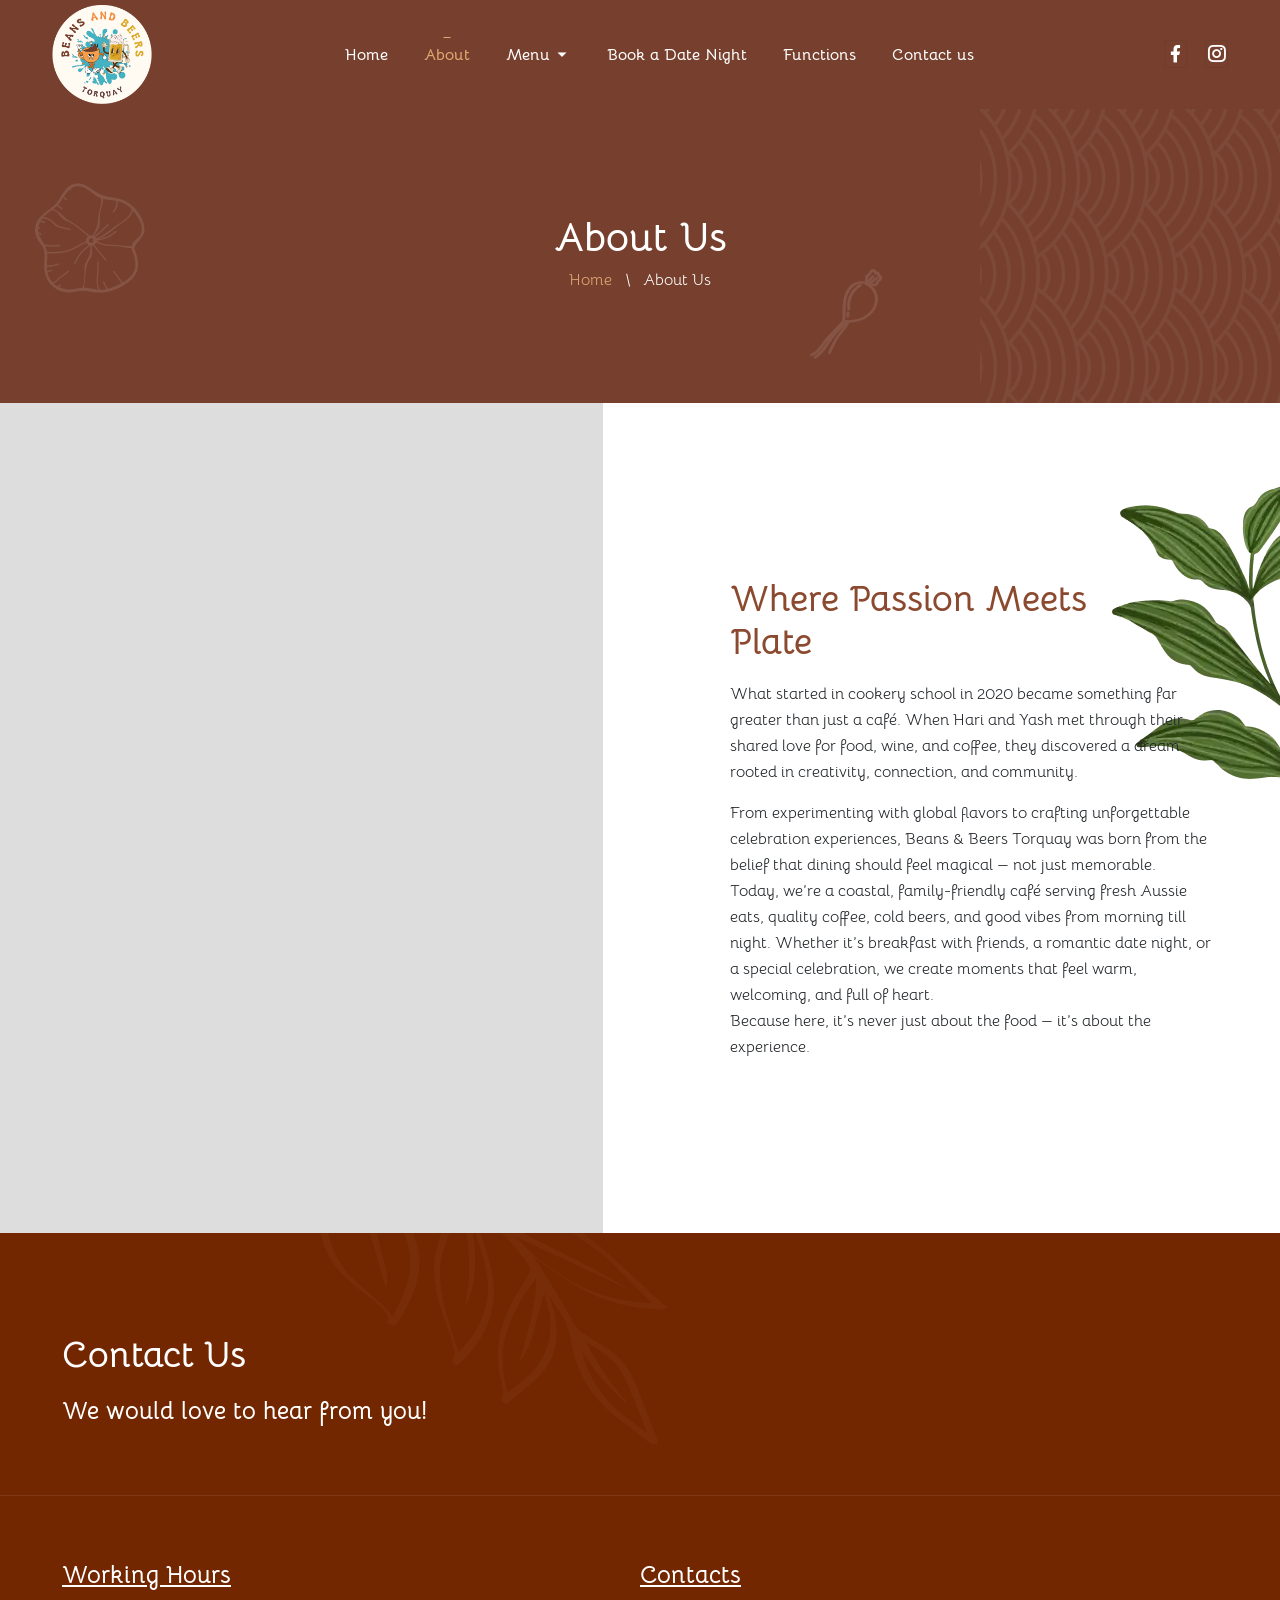
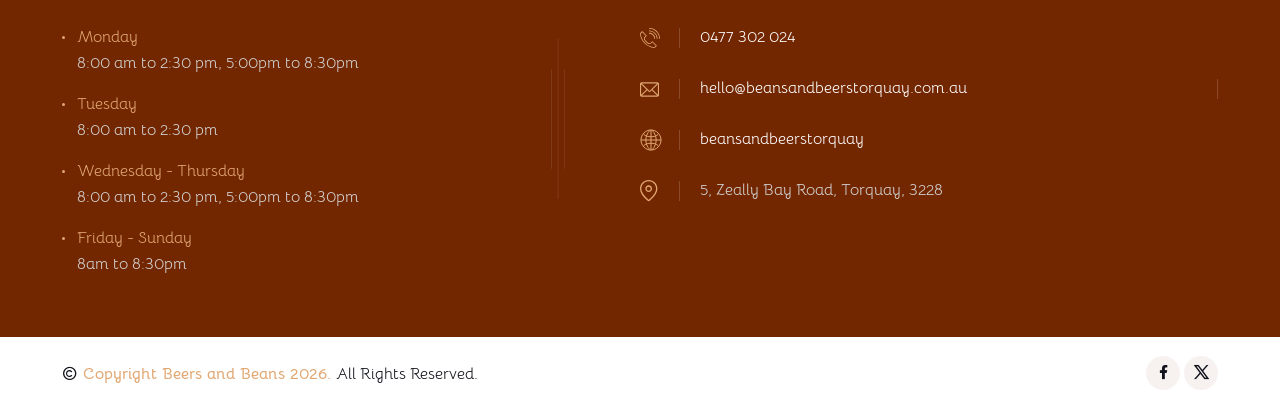
==== commit 8bd46254: "over all pages" ====
--- a/about.html
+++ b/about.html
@@ -494,16 +494,20 @@
                     <h3 class="footer-widget-title fw-semibold text-white">Working Hours</h3>
                     <ul class="working-hours list-unstyle">
                         <li class="position-relative fs-xxl-18">
-                            <span class="d-block text_primary">Monday - Tuesday</span>
-                            <span class="d-block text-offwhite">Closed</span>
+                            <span class="d-block text_primary">Monday</span>
+                            <span class="d-block text-offwhite">8:00 am to 2:30 pm, 5:00pm to 8:30pm</span>
+                        </li>
+                        <li class="position-relative fs-xxl-18">
+                            <span class="d-block text_primary">Tuesday</span>
+                            <span class="d-block text-offwhite">8:00 am to 2:30 pm</span>
                         </li>
                         <li class="position-relative fs-xxl-18">
                             <span class="d-block text_primary">Wednesday - Thursday</span>
-                            <span class="d-block text-offwhite">05:00 pm - 08:30 pm</span>
+                            <span class="d-block text-offwhite">8:00 am to 2:30 pm, 5:00pm to 8:30pm</span>
                         </li>
                         <li class="position-relative fs-xxl-18">
                             <span class="d-block text_primary">Friday - Sunday</span>
-                            <span class="d-block text-offwhite">11:00 am - 08:30 pm</span>
+                            <span class="d-block text-offwhite">8am to 8:30pm</span>
                         </li>
                     </ul>
                 </div>
--- a/assets/css/style.css
+++ b/assets/css/style.css
@@ -5299,6 +5299,7 @@
   content: "";
   background: rgba(0, 0, 0, 0.4);
 }
+
 .container-fluid.colorOverlayDateNight {
   position: relative;
   /* margin-top: -110px; */
@@ -5432,10 +5433,12 @@
   font-size: 16px !important;
   margin: 0 auto !important;
 }
+
 .reserve-yout-table i {
   display: none !important;
 }
+
 .reserve-yout-table span {
   display: inline !important;
-  
+
 }
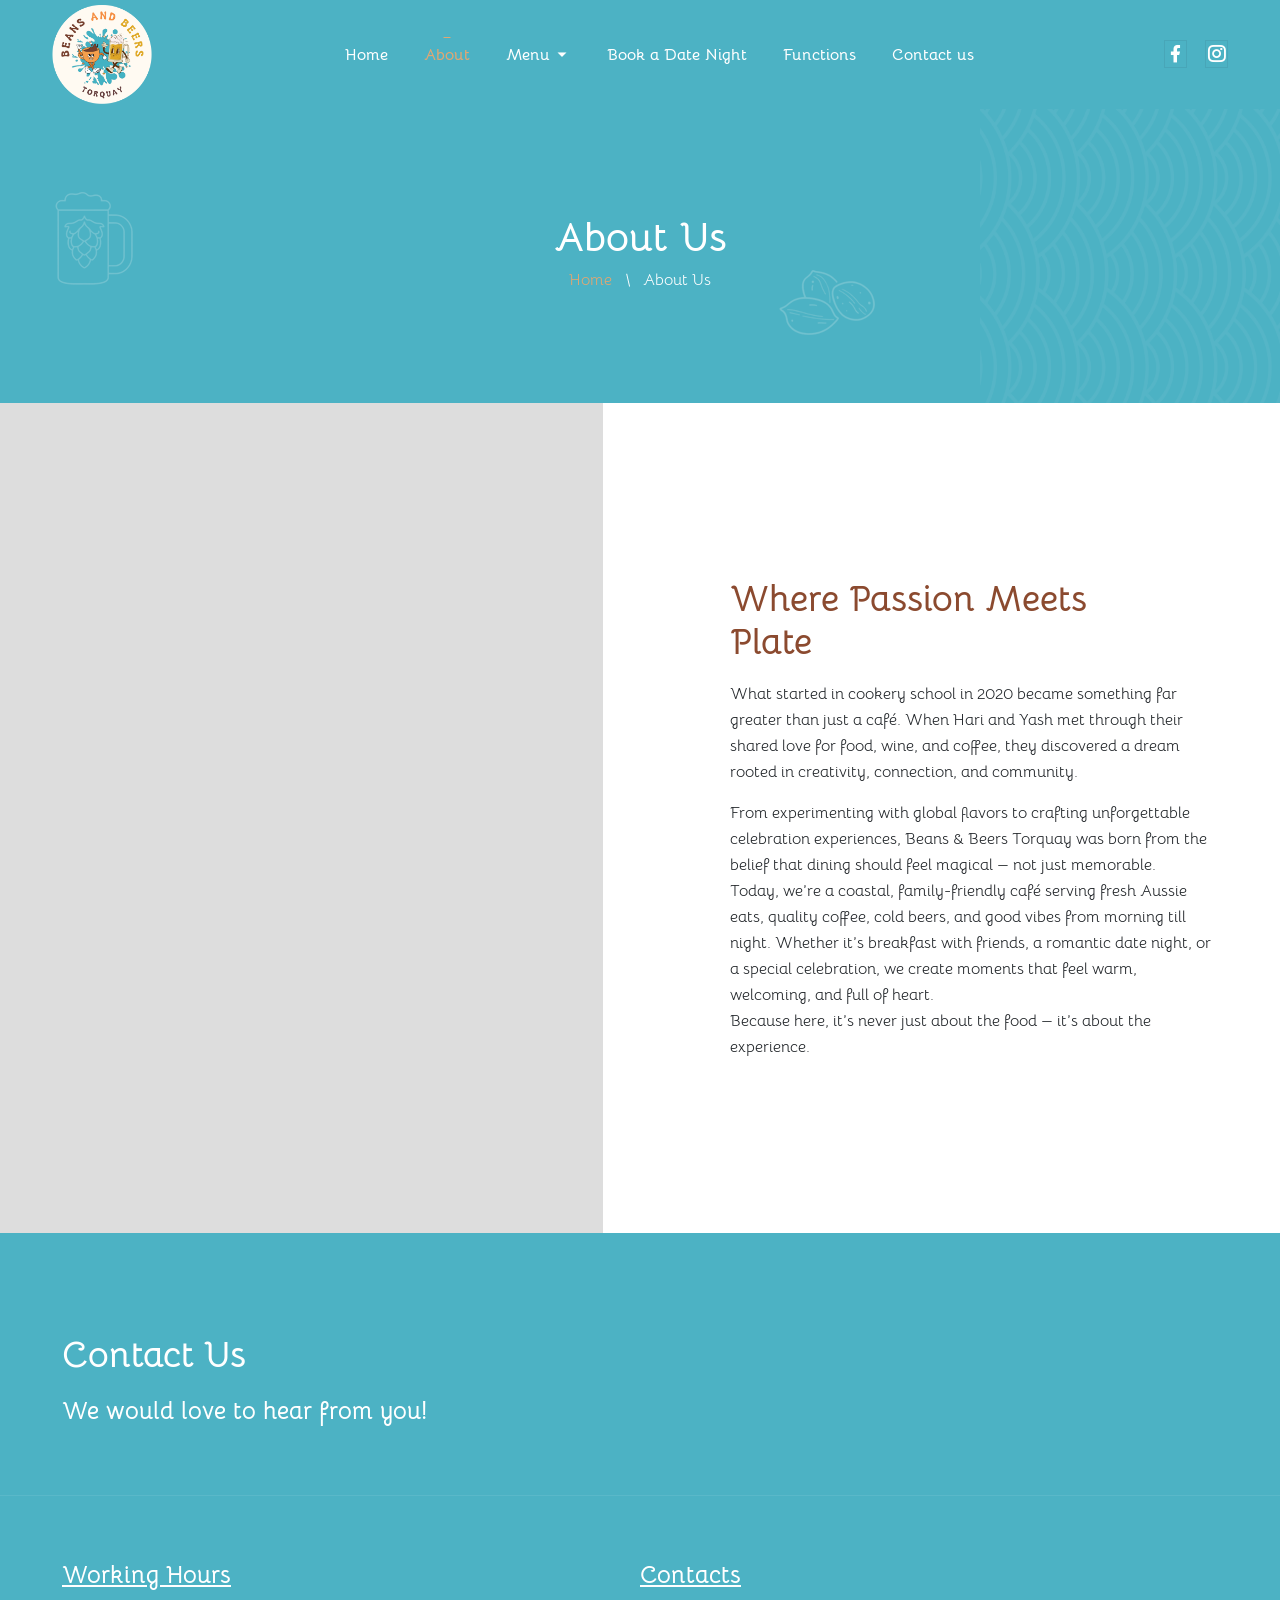
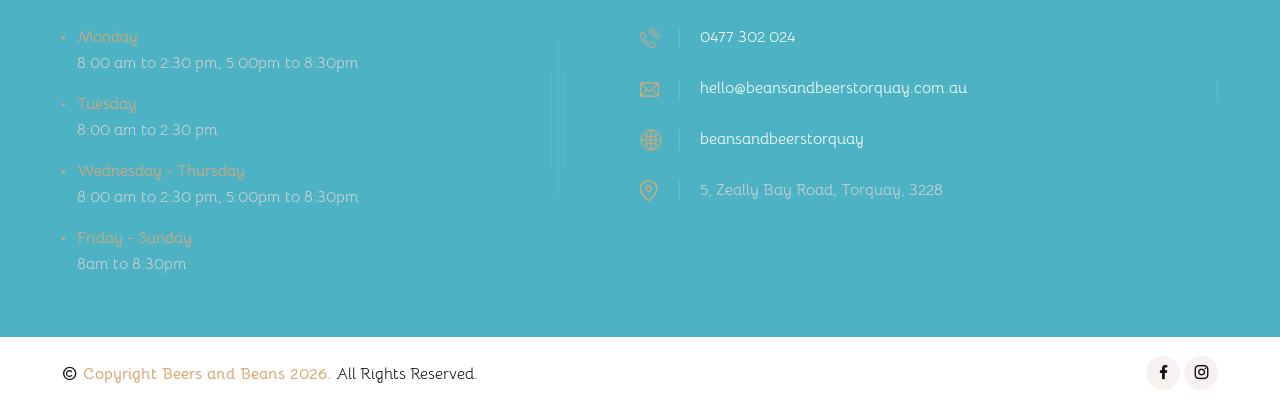
==== commit 27b08215: "final 1 changes" ====
--- a/about.html
+++ b/about.html
@@ -23,11 +23,11 @@
 <body class="bg_dark1">
 
     <!--  Preloader Start -->
-    <div class="loader-wrapper">
+    <!-- <div class="loader-wrapper">
         <div class="loader"></div>
         <div class="loader-section section-left"></div>
         <div class="loader-section section-right"></div>
-    </div>
+    </div> -->
     <!--  Preloader End -->
 
     <!-- Navbar Area Start -->
@@ -167,9 +167,9 @@
 
     <!-- Breadcrumb Section Start -->
     <div class="breadcrumb-wrap bg-mild position-relative">
-        <img src="assets/img/breadcrumb/br-shape-1.webp" alt="Image"
+        <img src="assets/images/icons/1.png" alt="Image"
             class="br-shape-one position-absolute sm-none bounce">
-        <img src="assets/img/breadcrumb/br-shape-2.webp" alt="Image"
+        <img src="assets/images/icons/2.png" alt="Image"
             class="br-shape-two position-absolute sm-none moveHorizontal">
         <img src="assets/img/breadcrumb/br-shape-3.webp" alt="Image"
             class="br-shape-three position-absolute top-0 end-0 h-100">
@@ -185,7 +185,7 @@
 
     <!-- About Section Start -->
     <div class="about-wrap style-one position-relative index-1">
-        <img src="assets/img/about/about-shape-1.webp" alt="Image" class="about-shape position-absolute end-0">
+        <!-- <img src="assets/img/about/about-shape-1.webp" alt="Image" class="about-shape position-absolute end-0"> -->
         <div class="section-bg-shape position-absolute top-0"></div>
         <div class="container-fluid">
             <div class="row align-items-center">
@@ -450,7 +450,7 @@
 
     <!-- Footer Start -->
     <footer class="footer-wrap style-two position-relative index-1 pt-100">
-        <img src="assets/img/shape-1.webp" alt="Image" class="footer-shape position-absolute top-0 moveHorizontal">
+        <!-- <img src="assets/img/shape-1.webp" alt="Image" class="footer-shape position-absolute top-0 moveHorizontal"> -->
         <div class="footer-top">
             <div class="container">
                 <div class="row align-items-center">
@@ -544,12 +544,13 @@
                     </div>
                     <div class="col-md-6 text-md-end">
                         <ul class="social-profile style-one list-unstyle">
-                            <li><a href="https://www.facebook.com/" target="_blank"
+                            <li><a href="https://www.facebook.com/people/Beans-and-Beers-Torquay/61581137000029/?ref=pl_edit_xav_ig_profile_page_web#"
+                                    target="_blank"
                                     class="d-flex flex-column align-items-center justify-content-center rounded-circle position-relative overflow-hidden"><i
                                         class="ri-facebook-fill"></i></a></li>
-                            <li><a href="https://www.twitter.com/" target="_blank"
+                            <li><a href="https://www.instagram.com/beansandbeerstorquay/" target="_blank"
                                     class="d-flex flex-column align-items-center justify-content-center rounded-circle position-relative overflow-hidden"><i
-                                        class="ri-twitter-x-line"></i></a></li>
+                                        class="ri-instagram-line"></i></a></li>
                         </ul>
                     </div>
                 </div>
--- a/assets/css/header.css
+++ b/assets/css/header.css
@@ -379,12 +379,12 @@
 }
 
 .navbar-area.style-two .navbar .navbar-nav .nav-item .dropdown-menu {
-  background-color: var(--secondaryColor);
+  background-color: #fffaf2;
 }
 
 .navbar-area.style-two .navbar .navbar-nav .nav-item .dropdown-menu .nav-item .nav-link {
-  color: var(--whiteColor);
-  border-color: rgba(255, 255, 255, 0.09);
+  color: #000;
+  border-color: rgba(18, 18, 18, 0.09)
 }
 
 .navbar-area.style-two .navbar .navbar-nav .nav-item .dropdown-menu .nav-item .nav-link:hover, .navbar-area.style-two .navbar .navbar-nav .nav-item .dropdown-menu .nav-item .nav-link.active {
--- a/assets/css/style.css
+++ b/assets/css/style.css
@@ -11,6 +11,8 @@
 8.  Hero CSS
 ----------------------------------*/
 @import url("https://fonts.googleapis.com/css2?family=Bellota:ital,wght@0,300;0,400;0,700;1,300;1,400;1,700&display=swap");
+@import url("https://fonts.googleapis.com/css2?family=Protest+Riot&display=swap");
+@import url("https://fonts.googleapis.com/css2?family=Poppins:ital,wght@0,100;0,200;0,300;0,400;0,500;0,600;0,700;0,800;0,900;1,100;1,200;1,300;1,400;1,500;1,600;1,700;1,800;1,900&display=swap");
 /* href="https://fonts.googleapis.com/css2?family=Bellota:ital,wght@0,300;0,400;0,700;1,300;1,400;1,700&display=swap" */
 
 @font-face {
@@ -201,11 +203,12 @@
 }
 
 .bg-mimos-info {
-  background-color: #77402e;
+  /* background-color: #77402e; */
+  background-color: #4cb2c4;
 }
 
 .sticky .bg-mimos {
-  background-color: #77402e;
+  background-color: #4cb2c4;
 }
 
 .bg-mimos-home {
@@ -1327,12 +1330,13 @@
 -------------------------------*/
 .breadcrumb-wrap {
   padding: 105px 0 110px;
-  background-color: #77402e;
+  /* background-color: #77402e; */
+  background-color: #4cb2c4;
 }
 
 .breadcrumb-wrap .br-shape-one,
 .breadcrumb-wrap .br-shape-two {
-  opacity: 0.1;
+  opacity: 0.2;
 }
 
 .breadcrumb-wrap .br-shape-one {
@@ -1666,7 +1670,7 @@
 
 .about-wrap.style-two {
   /* background-color: #9F4920; */
-  background-color: #77402e;
+  background-color: #4cb2c4;
 }
 
 .about-wrap.style-two .about-shape {
@@ -5251,9 +5255,10 @@
   bottom: 45%; */
   width: 100%;
   font-size: 3.6rem;
+  font-family: "Protest Riot", sans-serif;
   letter-spacing: 2px;
   color: #fff;
-  font-family: Oswald, sans-serif;
+  /* font-family: Oswald, sans-serif; */
   text-shadow: 1px 1px 1px #16a085, 1px 1px 4px #2980b9;
   text-align: center;
   line-height: 1;
@@ -5267,8 +5272,8 @@
   font-size: 1.5rem;
   letter-spacing: 2px;
   color: #fff;
-  /* font-family: Oswald, sans-serif;
-  text-shadow: 1px 1px 1px #16a085, 1px 1px 4px #2980b9; */
+  font-family: "Poppins", sans-serif;
+  /* text-shadow: 1px 1px 1px #16a085, 1px 1px 4px #2980b9; */
   text-align: center;
   justify-content: center;
 }
@@ -5419,9 +5424,18 @@
   font-weight: 500 !important;
 }
 
-.reserve-yout-table {
+@media(min-width: 320px) and (max-width: 768px) {
+  .reserve-your-table span {
+    font-size: 16px !important;
+    position: relative;
+    top: -3px;
+  }
+
+}
+
+.reserve-your-table {
   /* display: inline-block !important; */
-  padding: 8px 10px !important;
+  padding: 12px 10px !important;
   background-color: #d4893f !important;
   color: white !important;
   text-decoration: none !important;
@@ -5429,16 +5443,22 @@
   font-weight: 500 !important;
   transition: all 0.3s ease;
   width: 230px !important;
-  height: 30px !important;
-  font-size: 16px !important;
+  height: 40px !important;
+  font-size: 18px !important;
   margin: 0 auto !important;
-}
-
-.reserve-yout-table i {
+  text-align: center !important;
+}
+
+
+.reserve-your-table i {
   display: none !important;
 }
 
-.reserve-yout-table span {
+.reserve-your-table span {
   display: inline !important;
 
+}
+
+.lightBlue {
+  background: #4cb2c4;
 }
--- a/assets/css/footer.css
+++ b/assets/css/footer.css
@@ -17,7 +17,8 @@
   background-color: #0C0D12;
 }
 .footer-wrap.style-two {
-  background-color: #732701;
+  /* background-color: #732701; */
+  background-color: #4cb2c4;
 }
 .footer-wrap.style-two .footer-bottom {
   background-color: var(--whiteColor);
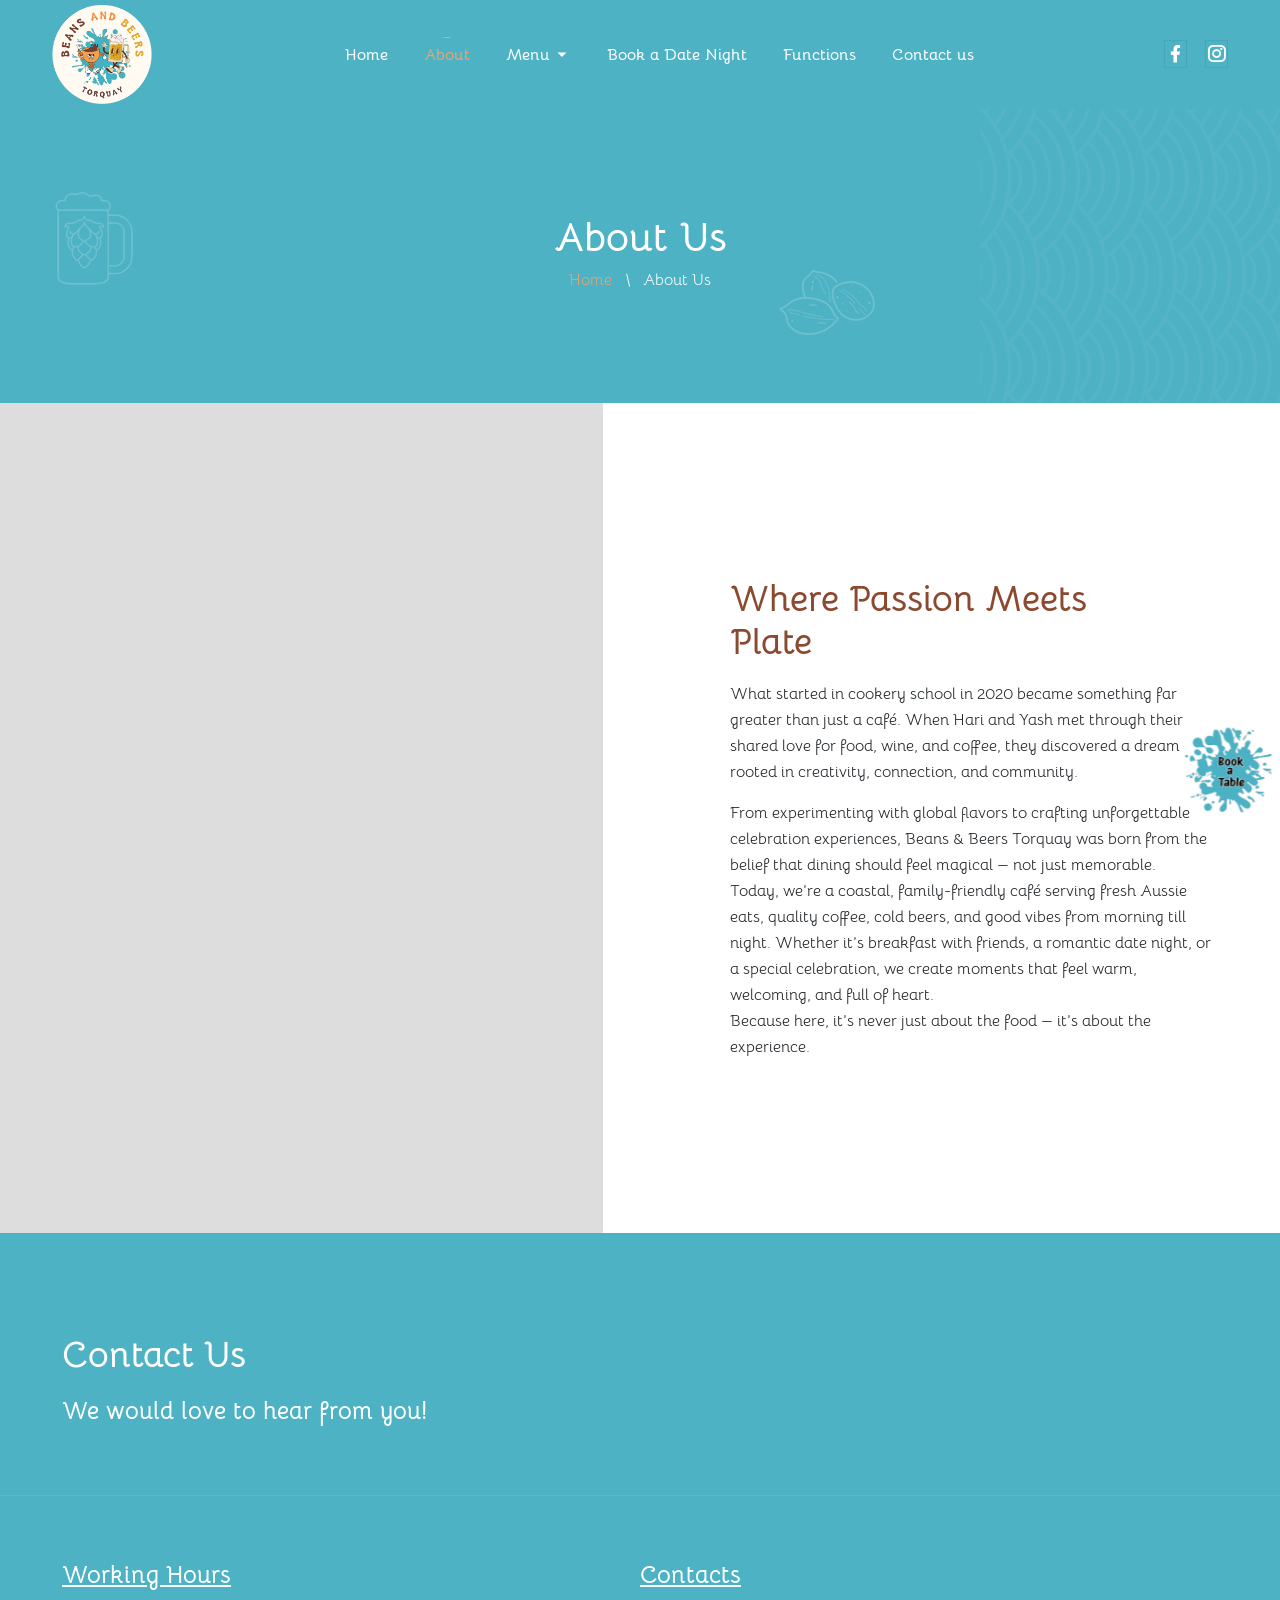
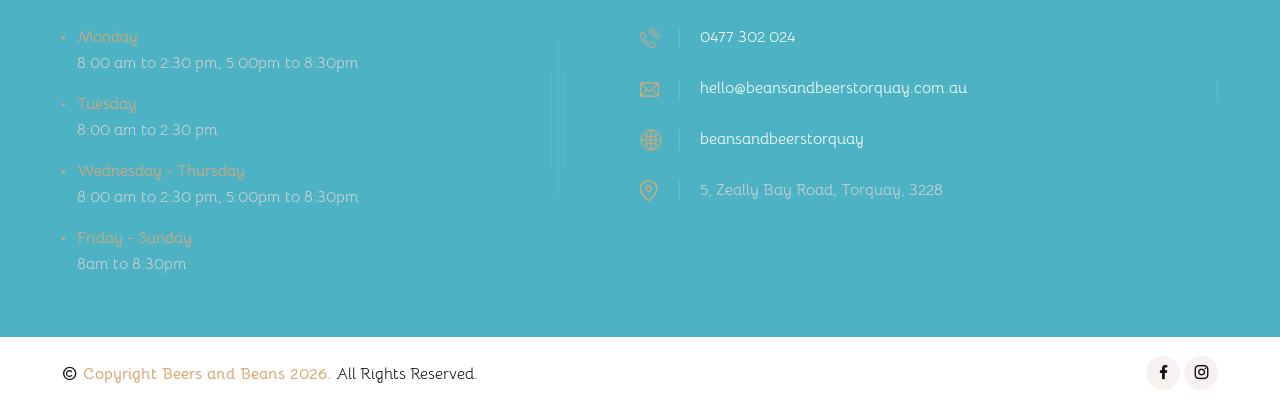
==== commit 91d8f14b: "floating button drinks page and api data separation" ====
--- a/about.html
+++ b/about.html
@@ -16,7 +16,7 @@
     <link rel="stylesheet" href="assets/css/footer.css">
     <link rel="stylesheet" href="assets/css/responsive.css">
 
-    <title>About Us | Beans & Beers</title>
+    <title>About Us | Beans & Beers Torquay</title>
     <link rel="icon" type="image/png" href="assets/images/logo/logo.webp">
 </head>
 
@@ -84,7 +84,10 @@
                                         <a href="sides.html" class="nav-link" bis_skin_checked="1">Sides </a>
                                     </li>
                                     <li class="nav-item">
-                                        <a href="" class="nav-link" bis_skin_checked="1">Cocktails </a>
+                                        <a href="cocktails.html" class="nav-link" bis_skin_checked="1">Cocktails </a>
+                                    </li>
+                                    <li class="nav-item">
+                                        <a href="drinks.html" class="nav-link" bis_skin_checked="1">Drinks </a>
                                     </li>
                                 </ul>
                             </li>
@@ -144,7 +147,8 @@
                         <li><a href="lunch-and-dinner.html">Lunch & Dinner</a></li>
                         <li><a href="kids-menu.html">Kids Menu</a></li>
                         <li><a href="sides.html">Sides</a></li>
-                        <li><a href="">Cocktails</a></li>
+                        <li><a href="cocktails.html">Cocktails</a></li>
+                        <li><a href="drinks.html">Drinks</a></li>
                     </ul>
                 </li>
                 <li><a href="book-a-date-night.html">Book a Date Night</a></li>
@@ -167,10 +171,8 @@
 
     <!-- Breadcrumb Section Start -->
     <div class="breadcrumb-wrap bg-mild position-relative">
-        <img src="assets/images/icons/1.png" alt="Image"
-            class="br-shape-one position-absolute sm-none bounce">
-        <img src="assets/images/icons/2.png" alt="Image"
-            class="br-shape-two position-absolute sm-none moveHorizontal">
+        <img src="assets/images/icons/1.png" alt="Image" class="br-shape-one position-absolute sm-none bounce">
+        <img src="assets/images/icons/2.png" alt="Image" class="br-shape-two position-absolute sm-none moveHorizontal">
         <img src="assets/img/breadcrumb/br-shape-3.webp" alt="Image"
             class="br-shape-three position-absolute top-0 end-0 h-100">
         <div class="container text-center ps-xxl-4">
@@ -559,6 +561,12 @@
     </footer>
     <!-- Footer End -->
 
+    <!-- Floating Book a Table Button -->
+    <a href="javascript:void(0)" id="sr-res-root"
+        class="bookTableBtn position-fixed d-flex align-items-center justify-content-center sr-sm sr-dark sr-#324654">
+        <img src="assets/images/icons/floating-book-a-table.png" alt="" class="w-100" />
+    </a>
+
     <!-- Back to Top -->
     <button type="button" id="backtotop" class="position-fixed text-center border-0 p-0">
         <i class="ri-arrow-up-line"></i>
@@ -566,6 +574,7 @@
 
     <!-- Link of JS files -->
     <!-- <script data-cfasync="false" src="../../cdn-cgi/scripts/5c5dd728/cloudflare-static/email-decode.min.js"></script> -->
+    <script src="https://www.sevenrooms.com/widget/embed.js"></script>
     <script src="assets/js/bootstrap.bundle.min.js"></script>
     <script src="assets/js/swiper-bundle.min.js"></script>
     <script src="assets/js/fslightbox.js"></script>
--- a/assets/css/header.css
+++ b/assets/css/header.css
@@ -791,7 +791,7 @@
   }
 
   .navbar-area .navbar .navbar-brand img {
-    max-width: 110px;
+    max-width: 70px;
   }
 
   .navbar-area .navbar .others-option {
--- a/assets/css/style.css
+++ b/assets/css/style.css
@@ -971,6 +971,36 @@
 
 #backtotop:hover {
   background-color: var(--primaryColor);
+}
+
+.bookTableBtn {
+  right: -14px;
+  bottom: 77px;
+  z-index: 200;
+  width: 133px;
+  padding: 0 16px;
+  transition: transform 0.25s ease, box-shadow 0.25s ease, filter 0.25s ease;
+  display: inline-flex;
+  align-items: center;
+  justify-content: center;
+  gap: 8px;
+  animation: pulse-bookbtn 2.8s ease-in-out infinite;
+}
+
+/* #bookTableBtn:hover {
+  transform: translateY(-3px) scale(1.03);
+  box-shadow: 0 14px 30px rgba(255, 95, 109, 0.45);
+  filter: brightness(1.05);
+} */
+
+@keyframes pulse-bookbtn {
+  0%, 100% {
+    transform: translateY(0) scale(1);
+  }
+
+  50% {
+    transform: translateY(-2px) scale(1.01);
+  }
 }
 
 @keyframes border-transform {
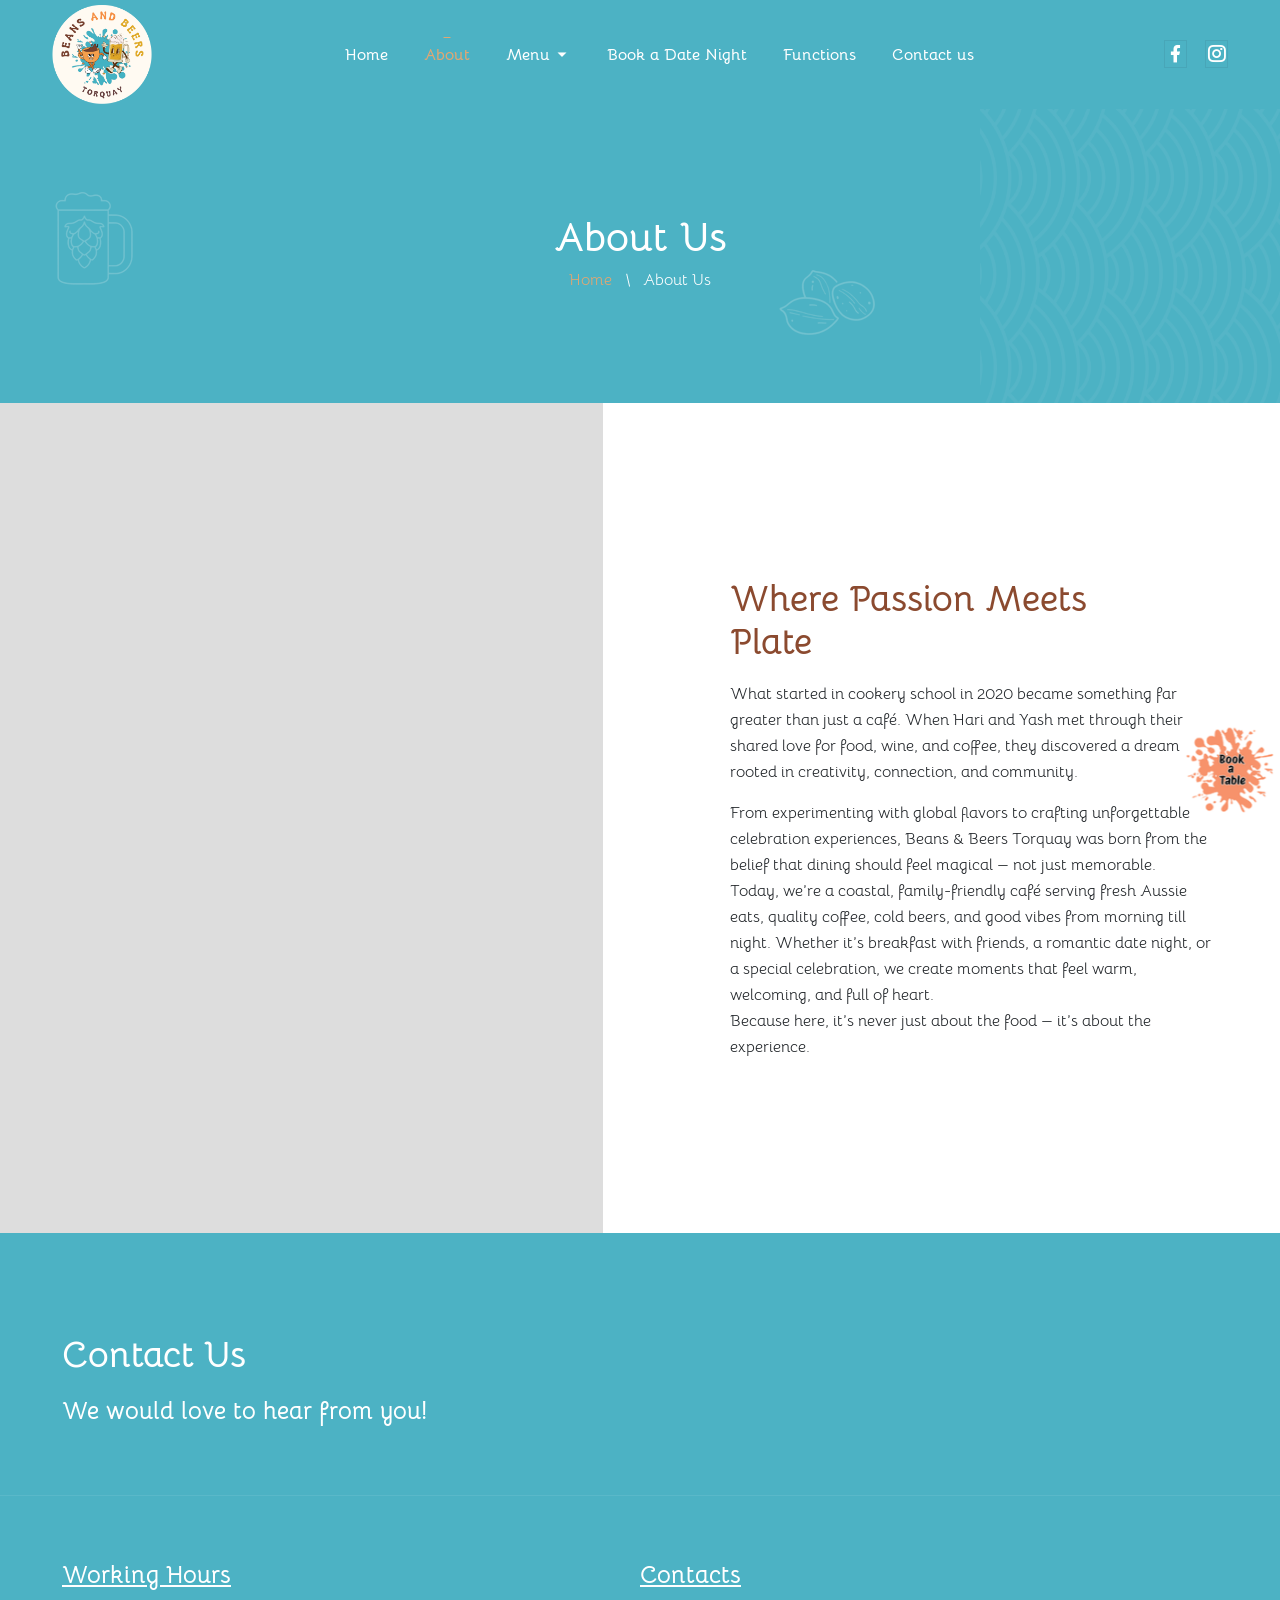
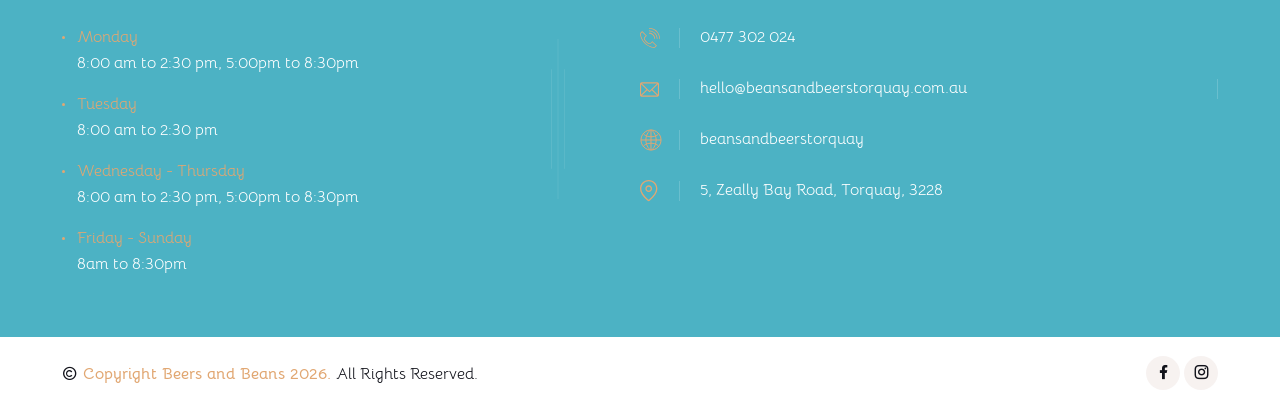
==== commit a47069ee: "mobile responsive changes added" ====
--- a/about.html
+++ b/about.html
@@ -497,19 +497,19 @@
                     <ul class="working-hours list-unstyle">
                         <li class="position-relative fs-xxl-18">
                             <span class="d-block text_primary">Monday</span>
-                            <span class="d-block text-offwhite">8:00 am to 2:30 pm, 5:00pm to 8:30pm</span>
+                            <span class="d-block text-white">8:00 am to 2:30 pm, 5:00pm to 8:30pm</span>
                         </li>
                         <li class="position-relative fs-xxl-18">
                             <span class="d-block text_primary">Tuesday</span>
-                            <span class="d-block text-offwhite">8:00 am to 2:30 pm</span>
+                            <span class="d-block text-white">8:00 am to 2:30 pm</span>
                         </li>
                         <li class="position-relative fs-xxl-18">
                             <span class="d-block text_primary">Wednesday - Thursday</span>
-                            <span class="d-block text-offwhite">8:00 am to 2:30 pm, 5:00pm to 8:30pm</span>
+                            <span class="d-block text-white">8:00 am to 2:30 pm, 5:00pm to 8:30pm</span>
                         </li>
                         <li class="position-relative fs-xxl-18">
                             <span class="d-block text_primary">Friday - Sunday</span>
-                            <span class="d-block text-offwhite">8am to 8:30pm</span>
+                            <span class="d-block text-white">8am to 8:30pm</span>
                         </li>
                     </ul>
                 </div>
@@ -528,7 +528,7 @@
                                     src="assets/img/icons/globe.svg" alt="Image"></span><a
                                 href="https://www.beansandbeerstorquay.com.au/" target="_blank">beansandbeerstorquay</a>
                         </li>
-                        <li class="position-relative text-offwhite fs-xxl-18"><span
+                        <li class="position-relative text-white fs-xxl-18"><span
                                 class="position-absolute start-0"><img src="assets/img/icons/map.svg"
                                     alt="Image"></span>
                             5, Zeally Bay Road, Torquay, 3228</li>
--- a/assets/css/style.css
+++ b/assets/css/style.css
@@ -139,6 +139,7 @@
   font-size: var(--fontSize);
   font-family: var(--primaryFont);
   line-height: 26px;
+  overflow-x: hidden;
 }
 
 body.bg-bunk, body.bg_dark {
@@ -172,6 +173,10 @@
 
 .text-offwhite {
   color: var(--offwhiteColor);
+}
+
+.text-white {
+  color: var(--whiteColor);
 }
 
 .bg_dark {
@@ -5315,10 +5320,12 @@
   top: 0;
   left: 0;
   width: 100%;
+  max-width: 100vw;
   height: 100vh;
   object-fit: cover;
   z-index: -1;
   /* send behind other content if needed */
+  margin: 0;
 }
 
 /* .why-choose-us-wrap{
@@ -5329,8 +5336,15 @@
 .container-fluid.colorOverlay {
   position: relative;
   margin-top: -110px;
+  /* overflow-x: hidden; */
+  content: "";
   height: 100vh;
-  overflow: hidden;
+  background: rgba(0, 0, 0, 0.4);
+  margin-left: 0;
+  margin-right: 0;
+  padding-left: 0;
+  padding-right: 0;
+  max-width: 100vw;
   content: "";
   background: rgba(0, 0, 0, 0.4);
 }
--- a/assets/css/responsive.css
+++ b/assets/css/responsive.css
@@ -1,42 +1,104 @@
 @media only screen and (max-width: 575px) {
+  html, body {
+    overflow-x: hidden;
+    width: 100%;
+    max-width: 100vw;
+  }
+
   .xs-none {
     display: none;
   }
+
   .page-nav li a {
     width: 43px;
     height: 43px;
     font-size: 16px;
   }
+
   .page-nav li a i {
     font-size: 20px;
   }
+
+  .container-fluid.colorOverlay {
+    margin-left: 0;
+    margin-right: 0;
+    padding-left: 0;
+    padding-right: 0;
+    max-width: 100vw;
+    overflow-x: hidden;
+  }
+
+  .main-bg-video {
+    max-width: 100vw;
+    overflow-x: hidden;
+  }
 }
+
 @media only screen and (min-width: 576px) and (max-width: 767px) {
   .container-fluid {
     max-width: 540px;
     padding: 0 15px;
   }
+
+  .container-fluid.colorOverlay {
+    max-width: 100vw;
+    /* height: 100%; */
+    padding: 0;
+    margin: 0;
+  }
 }
+
 @media only screen and (max-width: 767px) {
+  html, body {
+    overflow-x: hidden;
+    max-width: 100vw;
+  }
+
   p, input, textarea, span, select, label {
     font-size: 14px;
     line-height: 25px;
   }
+
   h1, h2, h3, h4, h5, h6 {
     line-height: 1.3;
   }
+
   .fs-22 {
     font-size: 20px;
   }
+
   .sm-none {
     display: none;
   }
+
   .w-sm-100 {
     width: 100%;
   }
+
   .filter-select {
     max-width: 100%;
   }
+
+  .container-fluid.colorOverlay {
+    margin-left: 0;
+    margin-right: 0;
+    padding-left: 0;
+    padding-right: 0;
+    max-width: 100vw;
+    overflow-x: hidden;
+    /* height: 100%; */
+  }
+
+  .main-bg-video {
+    max-width: 100vw;
+  }
+
+  .headerText {
+   font-size: 2.6rem;
+   margin-top: 35%;
+   padding-bottom: 15px;
+  }
+
   .back-to-top {
     font-size: 20px;
     width: 35px;
@@ -44,415 +106,532 @@
     line-height: 32px;
     right: 10px;
   }
+
   .back-to-top i {
     font-size: 18px;
   }
+
   .page-nav.mt-5 {
     margin-top: 15px !important;
   }
+
   .page-nav.mt-30 {
     margin-top: 10px !important;
   }
+
   .row.mb-45 {
     margin-bottom: 35px;
   }
+
   .mt-sm-20 {
     margin-top: 20px;
   }
+
   .pt-80 {
     padding-top: 20px;
   }
+
   .pt-100 {
     padding-top: 30px;
   }
+
   .pt-105 {
     padding-top: 35px;
   }
+
   .pt-130 {
     padding-top: 60px;
   }
+
   .pb-55 {
     padding-bottom: 0;
   }
+
   .pb-80 {
     padding-bottom: 20px;
   }
+
   .pb-100 {
     padding-bottom: 30px;
   }
+
   .pb-105 {
     padding-bottom: 35px;
   }
+
   .pb-130 {
     padding-bottom: 60px;
   }
+
   .ptb-130 {
     padding-top: 60px;
     padding-bottom: 60px;
   }
+
   .mb-sm-0 {
     margin-bottom: 0;
   }
+
   .mt-sm-20 {
     margin-top: 20px;
   }
+
   .mb-100 {
     margin-bottom: 50px !important;
   }
+
   .mb-35 {
     margin-bottom: 25px;
   }
+
   .mb-45 {
     margin-bottom: 35px;
   }
+
   .mb-50 {
     margin-bottom: 40px;
   }
+
   .fs-17 {
     font-size: 14px;
   }
+
   .fs-18 {
     font-size: 16px;
   }
+
   .fs-20 {
     font-size: 18px;
   }
+
   .fs-24 {
     font-size: 22px;
   }
+
   .fs-26 {
     font-size: 24px;
   }
+
   .fs-30 {
     font-size: 26px;
   }
+
   .fs-36 {
     font-size: 26px;
   }
+
   .fs-56 {
     font-size: 28px;
   }
+
   .lh-32 {
     line-height: 28px;
   }
+
   .lh-50 {
     line-height: 36px;
   }
+
   .link,
   .btn {
     font-size: 14px;
   }
+
   .btn {
     padding: 14px 24px 14.5px;
   }
+
   .breadcrumb-wrap {
     padding: 60px 0;
   }
+
   .breadcrumb-wrap .br-title {
     font-size: 30px;
     margin-bottom: 0;
   }
+
   .breadcrumb-wrap .br-menu li {
     font-size: 14px;
     margin-right: 4px;
     padding-right: 14px;
   }
+
   .breadcrumb-wrap .br-menu li:after {
     font-size: 14px;
   }
+
   .breadcrumb-wrap .br-menu li a {
     font-size: 14px;
   }
+
   .section-title {
     font-size: 30px;
   }
+
   .slider-btn .prev-btn,
   .slider-btn .next-btn {
     width: 40px;
     height: 40px;
   }
+
   .slider-btn .prev-btn i,
   .slider-btn .next-btn i {
     font-size: 24px;
   }
+
   .social-profile.style-one li a {
     width: 36px;
     height: 36px;
   }
+
   .social-profile.style-one li a i {
     font-size: 14px;
   }
+
   .hero-section.style-one {
     padding: 120px 0 150px;
   }
+
   .hero-section.style-one .circle-text-wrap {
     bottom: -130px;
     right: 30px !important;
     max-width: 100px;
   }
+
   .hero-section.style-one .hero-img-one {
     bottom: 2%;
     max-width: 100px;
   }
+
   .hero-section.style-one .hero-img-two {
     top: -100px;
     max-width: 110px;
   }
+
   .hero-section.style-one .hero-content .hero-text .hero-bg {
     height: 100px;
     width: 150px;
     bottom: 45px;
   }
+
   .hero-section.style-one .hero-content .hero-text h1 span:nth-child(1) {
     font-size: 48px;
   }
+
   .hero-section.style-one .hero-content .hero-text h1 span:nth-child(2) {
     font-size: 32px;
     line-height: 32px;
   }
+
   .hero-section.style-one .hero-content .hero-text h1 span:nth-child(3) {
     font-size: 58px;
     margin-bottom: 30px;
     margin-top: 40px;
   }
+
   .hero-section.style-one .hero-content .hero-text h1 span:nth-child(3) span {
     font-size: 58px;
   }
+
   .hero-section.style-one .hero-content .hero-text h1 span:nth-child(4) {
     font-size: 32px;
   }
+
   .hero-section.style-two .hero-shape-one {
     left: 5px;
     max-width: 70px;
     bottom: 30px;
   }
+
   .hero-section.style-two .hero-shape-two {
     bottom: 30px;
     max-width: 70px;
   }
+
   .hero-section.style-two .hero-content {
     padding: 50px 0 30px;
   }
+
   .hero-section.style-two .hero-content h1 {
     font-size: 40px;
     line-height: 45px;
     margin-bottom: 25px;
   }
+
   .hero-section.style-two .hero-content h1 span {
     max-height: 40px;
   }
+
   .hero-section.style-two .hero-content h1 span img {
     max-height: 40px;
   }
+
   .hero-section.style-two .hero-content .hero-img {
     padding: 0 30px;
   }
+
   .hero-section.style-three {
     padding: 270px 0 100px;
   }
+
   .hero-section.style-three:after {
     display: none;
   }
+
   .hero-section.style-three .hero-shape-two {
     max-width: 70px;
     top: 24%;
   }
+
   .hero-section.style-three .hero-shape-three {
     max-width: 70px;
     bottom: 20px;
   }
+
   .hero-section.style-three .hero-content h1 {
     padding-left: 0;
     padding-bottom: 20px;
     font-size: 50px;
   }
+
   .hero-section.style-three .hero-content h1 span {
     font-size: 82px;
     line-height: 82px;
   }
+
   .hero-section.style-three .hero-img-wrap .circle-text-wrap {
     bottom: -40px;
     width: 120px;
     height: 100px;
   }
+
   .about-wrap.style-one .about-bg {
     height: 400px;
     margin-bottom: 30px;
   }
+
   .about-wrap.style-one .about-content .section-title {
     margin-bottom: 14px;
   }
+
   .about-wrap.style-one .about-content .btn {
     margin-top: 30px;
   }
+
   .about-wrap.style-two .about-content p {
     margin: 0 0 25px;
     padding-bottom: 25px;
   }
+
   .about-wrap.style-two .about-content .feature-item-wrap {
     flex-wrap: wrap;
     margin-bottom: 30px;
   }
+
   .about-wrap.style-two .about-content .feature-item-wrap .feature-item {
     margin-bottom: 20px;
     width: 100%;
   }
+
   .about-wrap.style-two .about-content .feature-item-wrap .feature-item:last-child {
     margin-bottom: 0;
   }
+
   .about-wrap.style-two .about-content .feature-item-wrap .feature-item h6 {
     font-size: 20px;
   }
+
   .about-wrap.style-two .about-bg {
     height: 380px;
   }
+
   .about-wrap.style-three .about-bg {
     height: 380px;
     border-radius: 30px;
   }
+
   .about-wrap.style-three .about-content {
     padding-bottom: 20px;
   }
+
   .video-bg {
     height: 380px;
     background-position: top center;
   }
+
   .promo-content h2 {
     font-size: 36px;
     line-height: 46px;
   }
+
   .promo-content h2 span img {
     max-height: 30px;
   }
+
   .feature-wrap .feature-content .counter-card-wrap .counter-card h4 {
     font-size: 68px;
     line-height: 55px;
   }
+
   .feature-wrap .feature-content .counter-card-wrap .counter-card h4 span {
     font-size: 68px;
     line-height: 55px;
   }
+
   .feature-wrap .feature-content .counter-card-wrap .counter-card p {
     font-size: 16px;
     line-height: 23px;
   }
+
   .reservation-wrap.style-one .reservation-box {
     padding: 20px 15px;
     margin-left: 15px;
     margin-right: 15px;
     border: 4.5px solid rgba(255, 255, 255, 0.06);
   }
+
   .reservation-wrap.style-one .reservation-box:before {
     left: -21px;
   }
+
   .reservation-wrap.style-one .reservation-box:after {
     right: -21px;
   }
+
   .reservation-wrap.style-one .reservation-box:before, .reservation-wrap.style-one .reservation-box:after {
     width: 20px;
     height: 325px;
     background-size: 20px 325px;
     background-position: 100% 50%;
   }
+
   .reservation-wrap.style-one .reservation-box h3 {
     font-size: 24px;
     margin-bottom: 15px;
   }
+
   .reservation-wrap.style-one .reservation-box form input, .reservation-wrap.style-one .reservation-box form select {
     height: 55px;
     padding: 15px 21px;
   }
+
   .reservation-wrap.style-one .reservation-box form select {
     background-size: 11px;
   }
+
   .reservation-wrap.style-one .reservation-box form .btn {
     padding: 20px 24px 20.5px;
   }
+
   .reservation-wrap.style-one .section-shape-one {
     bottom: 0;
     max-width: 50px;
   }
+
   .reservation-wrap.style-one .reservation-content .section-title {
     margin-bottom: 15px;
   }
+
   .reservation-wrap.style-one .reservation-content .subpara {
     margin-bottom: 35px;
   }
+
   .reservation-wrap.style-one .reservation-content .counter-card-wrap .counter-card h4 {
     font-size: 68px;
     line-height: 55px;
   }
+
   .reservation-wrap.style-one .reservation-content .counter-card-wrap .counter-card h4 span {
     font-size: 68px;
     line-height: 55px;
   }
+
   .reservation-wrap.style-one .reservation-content .counter-card-wrap .counter-card p {
     font-size: 16px;
     line-height: 23px;
   }
+
   .reservation-wrap.style-two h3 {
     font-size: 30px;
   }
+
   .reservation-wrap.style-two .reservation-box {
     padding: 40px 20px 30px;
   }
+
   .reservation-wrap.style-two .reservation-bg {
     height: 400px;
   }
+
   .gallery-col-wrap {
     margin: 0 0 20px;
   }
+
   .gallery-col-wrap .gallery-col {
     width: 100%;
     margin: 0;
   }
+
   .gallery-col-wrap .gallery-col:nth-child(2) {
     padding-top: 0;
   }
+
   .counter-box {
     padding: 60px 20px 30px 20px;
   }
+
   .counter-box .counter-card-wrap .counter-card {
     width: 50%;
     padding-left: 0px;
   }
+
   .counter-box .counter-card-wrap .counter-card h4 {
     font-size: 50px;
     line-height: 45px;
     margin-bottom: 5px;
   }
+
   .counter-box .counter-card-wrap .counter-card h4 span {
     font-size: 50px;
     line-height: 45px;
   }
+
   .counter-box .counter-card-wrap .counter-card p {
     font-size: 14px;
   }
+
   .category-card-wrap .cat-card {
     width: 50%;
   }
+
   .category-card-wrap .cat-card.style-one .cat-img {
     width: 150px;
     height: 150px;
   }
+
   .category-card-wrap .cat-card.style-one .cat-img img {
     width: 120px;
     height: 120px;
   }
+
   .category-card-wrap .cat-card.style-one h3 {
     margin: 15px 0 0;
   }
+
   .testimonial-slider-btn {
     display: flex;
     justify-content: center;
     margin-top: 25px;
   }
+
   .testimonial-slider-btn .prev-btn {
     margin-right: 8px;
   }
+
   .testimonial-slider-btn .next-btn {
     margin-left: 8px;
   }
+
   .testimonial-slider-btn .prev-btn,
   .testimonial-slider-btn .next-btn {
     position: relative;
@@ -461,19 +640,24 @@
     z-index: 1;
     transform: translateY(0);
   }
+
   .testimonial-slider-btn .prev-btn {
     left: auto;
   }
+
   .testimonial-slider-btn .next-btn {
     right: auto;
   }
+
   .testimonial-card.style-one h2 {
     font-size: 30px;
     line-height: 38px;
   }
+
   .testimonial-card.style-one h5 {
     margin-bottom: 5px;
   }
+
   .testimonial-card.style-one p {
     font-size: 16px;
     line-height: 26px;
@@ -481,168 +665,216 @@
     padding: 0;
     max-width: 100%;
   }
+
   .testimonial-card.style-two .quote-icon {
     max-width: 60px;
   }
+
   .testimonial-card.style-two p {
     margin: 20px 0 30px;
     font-size: 16px;
     line-height: 26px;
     padding: 0 10px;
   }
+
   .testimonial-wrap.style-two .testimonial-bg {
     height: 380px;
     background-position: top center;
   }
+
   .testimonial-wrap.style-two .testimonial-slider-two {
     padding: 30px 0 60px;
   }
+
   .testimonial-slider-btn.style-two {
     margin-top: 40px;
     padding-right: 0;
   }
+
   .feature-card-wrap.style-one .feature-card {
     width: 100%;
   }
+
   .feature-card-wrap.style-one .feature-card:after {
     display: none;
   }
+
   .feature-card-wrap.style-one .feature-card:nth-child(2), .feature-card-wrap.style-one .feature-card:nth-child(3), .feature-card-wrap.style-one .feature-card:nth-child(4) {
     padding-left: 0;
   }
+
   .feature-card-wrap.style-two .feature-card {
     width: 100%;
   }
+
   .feature-card-wrap.style-two .feature-card .feature-img {
     width: 100px;
     height: 100px;
   }
+
   .feature-card-wrap.style-two .feature-card h3 {
     width: calc(100% - 120px);
     margin: 0 0 0 20px;
     padding-right: 0px;
   }
+
   .feature-card-wrap.style-three .feature-card {
     width: 100%;
   }
+
   .contact-box {
     padding: 30px 25px;
     border-radius: 25px;
   }
+
   .contact-box .contact-shape-one,
   .contact-box .contact-shape-two {
     opacity: 0.2;
   }
+
   .contact-box .form-group {
     margin-bottom: 20px !important;
   }
+
   .contact-box .form-group input {
     padding: 15px 27px;
   }
+
   .contact-box .form-group input.h-80 {
     height: 56px !important;
   }
+
   .contact-box .form-group textarea {
     height: 177px;
   }
+
   .comp-map {
     height: 500px;
   }
+
   .contact-card {
     padding: 30px 20px 30px;
   }
+
   .contact-card .contact-icon {
     width: 60px;
     height: 60px;
     padding: 15px;
   }
+
   .contact-card .contact-info {
     width: calc(100% - 80px);
     margin-left: 20px;
   }
+
   .filter-recipe {
     flex-wrap: wrap;
   }
+
   .filter-recipe .recipe-tablist {
     width: 100%;
   }
+
   .filter-recipe .recipe-tablist .nav-item .nav-link {
     font-size: 14px;
     padding: 8px 15px;
     margin-bottom: 10px;
   }
+
   .filter-recipe .btn {
     width: 100%;
   }
+
   .recipe-card .recipe-img {
     width: 100%;
   }
+
   .recipe-card .recipe-info {
     width: 100%;
     margin: 20px 0 0;
   }
+
   .recipe-card .recipe-info .recipe-title {
     margin-bottom: 18px;
   }
+
   .recipe-card .recipe-info .recipe-title h6, .recipe-card .recipe-info .recipe-title h3 {
     font-size: 20px;
   }
+
   .recipe-card .recipe-info .recipe-title h3 {
     padding-right: 5px;
   }
+
   .recipe-card .recipe-info .recipe-title h6 {
     padding-left: 5px;
   }
+
   .recipe-card.style-two .recipe-img,
   .recipe-card.style-two .recipe-info {
     width: 100%;
   }
+
   .recipe-card.style-two .recipe-info {
     margin: 20px 0 0;
   }
+
   .recipe-wrap.style-two.style-two .recipe-menu-wrap .recipe-menu-bg {
     display: none;
   }
+
   .recipe-wrap.style-two.style-two .recipe-menu-wrap .recipe-item-wrap {
     width: 100%;
     margin-left: 0;
   }
+
   .recipe-wrap.style-two.style-two .recipe-item-wrap {
     margin-bottom: 30px;
   }
+
   .recipe-wrap.style-two.style-two .recipe-item-wrap .recipe-item {
     margin-bottom: 28px;
   }
+
   .recipe-wrap.style-two.style-two .recipe-item-wrap .recipe-item:last-child {
     margin-bottom: 0;
   }
+
   .recipe-wrap.style-two.style-two .recipe-item-wrap .recipe-item .recipe-title {
     z-index: 1;
   }
+
   .recipe-wrap.style-two.style-two .recipe-item-wrap .recipe-item .recipe-title h6, .recipe-wrap.style-two.style-two .recipe-item-wrap .recipe-item .recipe-title h3 {
     font-size: 22px;
   }
+
   .recipe-wrap.style-two.style-two .recipe-img {
     padding: 0 20px;
   }
+
   .recipe-wrap.style-three {
     padding-bottom: 40px !important;
   }
+
   .recipe-wrap.style-three .recipe-section-shape {
     opacity: 0.3;
   }
+
   .blog-card .blog-img .blog-date {
     font-size: 18px;
     line-height: 22px;
     right: 25px;
     padding: 11.5px 14px;
   }
+
   .blog-card .blog-metainfo {
     margin-bottom: 12px;
   }
+
   .blog-card .blog-metainfo li {
     font-size: 14px;
   }
+
   .portfolio-desc h1, .portfolio-desc h2, .portfolio-desc h3, .portfolio-desc h4, .portfolio-desc h5, .portfolio-desc h6,
   .service-desc h1,
   .service-desc h2,
@@ -664,42 +896,49 @@
   .blog-desc h6 {
     margin-bottom: 18px;
   }
+
   .portfolio-desc h1,
   .service-desc h1,
   .terms-wrap h1,
   .blog-desc h1 {
     font-size: 30px;
   }
+
   .portfolio-desc h2,
   .service-desc h2,
   .terms-wrap h2,
   .blog-desc h2 {
     font-size: 28px;
   }
+
   .portfolio-desc h3,
   .service-desc h3,
   .terms-wrap h3,
   .blog-desc h3 {
     font-size: 26px;
   }
+
   .portfolio-desc h4,
   .service-desc h4,
   .terms-wrap h4,
   .blog-desc h4 {
     font-size: 24px;
   }
+
   .portfolio-desc h5,
   .service-desc h5,
   .terms-wrap h5,
   .blog-desc h5 {
     font-size: 22px;
   }
+
   .portfolio-desc h6,
   .service-desc h6,
   .terms-wrap h6,
   .blog-desc h6 {
     font-size: 20px;
   }
+
   .portfolio-desc .feature-list li,
   .service-desc .feature-list li,
   .terms-wrap .feature-list li,
@@ -707,89 +946,111 @@
     font-size: 14px;
     padding-left: 15px;
   }
+
   .portfolio-desc .single-para,
   .service-desc .single-para,
   .terms-wrap .single-para,
   .blog-desc .single-para {
     margin-bottom: 30px;
   }
+
   .portfolio-desc .single-para:last-child,
   .service-desc .single-para:last-child,
   .terms-wrap .single-para:last-child,
   .blog-desc .single-para:last-child {
     margin-bottom: 0;
   }
+
   .wp-blockquote {
     padding: 30px 20px 30px 20px;
     border-radius: 15px;
   }
+
   .wp-blockquote .quote-icon {
     top: 50px;
     left: 20px;
     transform: translateY(-50%);
     opacity: 0.4;
   }
+
   .wp-blockquote p {
     font-size: 20px;
     line-height: 28px;
     margin-bottom: 14px;
   }
+
   .wp-blockquote h6 {
     font-size: 22px;
     padding-left: 70px;
   }
+
   .wp-blockquote h6:before {
     top: 14px;
     width: 60px;
   }
+
   .blog-desc {
     margin-bottom: 30px;
     padding-bottom: 40px;
   }
+
   .post-metaoption {
     flex-wrap: wrap;
   }
+
   .post-metaoption .post-tag {
     margin-bottom: 15px;
   }
+
   .post-metaoption .post-tag,
   .post-metaoption .post-share {
     width: 100%;
   }
+
   .comment-item-wrap .comment-item .comment-author-info .comment-text {
     margin: 0 0 12px;
     font-size: 14px;
   }
+
   .testimonial-card.style-three {
     padding: 25px 20px 25px;
   }
+
   .testimonial-card.style-three .client-info-wrap .client-img {
     width: 55px;
     height: 55px;
   }
+
   .testimonial-card.style-three .client-info-wrap .client-info {
     width: calc(100% - 115px);
     margin-left: 15px;
   }
+
   .testimonial-card.style-three .client-info-wrap .client-info h5 {
     font-size: 16px;
   }
+
   .testimonial-card.style-three .client-info-wrap .client-info span {
     font-size: 14px;
   }
+
   .testimonial-card.style-three .client-info-wrap .quote-icon {
     width: 45px;
   }
+
   .story-wrapper:after {
     display: none;
   }
+
   .story-wrapper .story-item {
     padding-bottom: 50px;
   }
+
   .story-wrapper .story-item .story-img {
     width: 100%;
     height: 350px;
   }
+
   .story-wrapper .story-item .story-content {
     width: calc(100% - 40px);
     left: 50%;
@@ -797,61 +1058,78 @@
     transform: translate(-50%, -50%);
     padding: 30px 20px;
   }
+
   .story-wrapper .story-item .story-content h2 {
     font-size: 30px;
   }
+
   .story-wrapper .story-item .story-content h4 {
     font-size: 20px;
     margin-bottom: 9px;
   }
+
   .sidebar .sidebar-widget {
     padding: 25px 20px;
   }
+
   .sidebar .sidebar-widget .sidebar-widget-title.mb-30 {
     margin-bottom: 20px !important;
   }
+
   .category-list li {
     margin-bottom: 10px;
   }
+
   .category-list li a {
     padding-left: 12px;
     font-size: 14px;
   }
+
   .pp-post-wrap .pp-post-item {
     margin-bottom: 20px;
   }
+
   .pp-post-wrap .pp-post-item .pp-post-img {
     border-radius: 10px;
   }
+
   .pp-post-wrap .pp-post-item .pp-post-img img {
     border-radius: 10px;
   }
+
   .pp-post-wrap .pp-post-item .pp-post-info {
     width: calc(100% - 115px);
     margin-left: 15px;
   }
+
   .pp-post-wrap .pp-post-item .pp-post-info .post-date {
     font-size: 14px;
   }
+
   .pp-post-wrap .pp-post-item .pp-post-info h6 {
     font-size: 16px;
   }
+
   .tag-list li a {
     font-size: 14px;
     padding: 7px 16px;
   }
+
   .catering-widget h2 {
     font-size: 40px;
     margin: 12px 0 13px;
   }
+
   .catering-widget img {
     left: 0px;
   }
+
   .coupon-code input {
     width: 100%;
     height: 52px;
     padding: 10px 20px 10px 20px;
   }
+
   .coupon-code button {
     position: relative;
     top: auto;
@@ -861,209 +1139,268 @@
     padding: 17px 25px;
     margin-top: 15px;
   }
+
   .update-cart {
     width: 100%;
     display: block;
     padding: 17px 30px;
   }
+
   .checkout-details .bill-item:first-child .bill-item-name, .checkout-details .bill-item:first-child .bill-item-price, .checkout-details .bill-item-footer:first-child .bill-item-name, .checkout-details .bill-item-footer:first-child .bill-item-price, .checkout-details .bill-item-title:first-child .bill-item-name, .checkout-details .bill-item-title:first-child .bill-item-price {
     padding: 15px 20px;
   }
+
   .checkout-details .bill-item .bill-item-name, .checkout-details .bill-item-footer .bill-item-name, .checkout-details .bill-item-title .bill-item-name {
     padding: 7px 20px;
   }
+
   .checkout-details-two {
     padding: 25px 20px 25px;
   }
+
   .single-shop-tablist .nav-item {
     margin-right: 0;
     margin-bottom: 15px;
     display: block;
     width: 100%;
   }
+
   .single-shop-tablist .nav-item:last-child {
     margin-bottom: 0;
   }
+
   .single-shop-tablist .nav-item .nav-link {
     display: block;
     width: 100%;
     font-size: 16px;
     padding: 12px 20px;
   }
+
   .account-box {
     padding: 35px 18px;
   }
+
   .account-box .btn {
     font-size: 14px;
   }
+
   .account-box .link {
     font-size: 13px;
   }
+
   .accordion-item .accordion-header .accordion-button {
     font-size: 18px;
     line-height: 27px;
     padding: 20px 50px 15px 25px;
   }
+
   .accordion-item .accordion-header .accordion-button span {
     width: 20px;
     height: 20px;
     right: 18px;
   }
+
   .accordion-item .accordion-header .accordion-button span i {
     font-size: 24px;
   }
+
   .portfolio-bg-one,
   .portfolio-bg-two {
     height: 380px;
   }
+
   .portfolio-details .portfolio-brief {
     padding: 35px 25px 35px;
   }
+
   .portfolio-details .portfolio-brief .portfolio-brief-item {
     width: 100%;
     padding-left: 30px;
   }
+
   .portfolio-details .portfolio-brief .portfolio-brief-item:after {
     display: none;
   }
+
   .faq-bg {
     height: 400px;
   }
 }
+
 @media only screen and (min-width: 768px) and (max-width: 991px) {
   .container-fluid {
     max-width: 720px;
     padding-left: 12px;
     padding-right: 12px;
   }
+
   .pt-80 {
     padding-top: 40px;
   }
+
   .pt-100 {
     padding-top: 50px;
   }
+
   .pt-105 {
     padding-top: 55px;
   }
+
   .pt-130 {
     padding-top: 80px;
   }
+
   .pb-55 {
     padding-bottom: 15px;
   }
+
   .pb-80 {
     padding-bottom: 40px;
   }
+
   .pb-100 {
     padding-bottom: 50px;
   }
+
   .pb-105 {
     padding-bottom: 55px;
   }
+
   .pb-130 {
     padding-bottom: 80px;
   }
+
   .ptb-130 {
     padding-top: 80px;
     padding-bottom: 80px;
   }
+
   .mb-100 {
     margin-bottom: 70px !important;
   }
+
   .fs-26 {
     font-size: 22px;
   }
+
   .fs-36 {
     font-size: 32px;
   }
+
   .fs-56 {
     font-size: 40px;
   }
+
   .breadcrumb-wrap {
     padding: 80px 0;
   }
+
   .breadcrumb-wrap .br-title {
     font-size: 36px;
   }
+
   .breadcrumb-wrap .br-shape-three {
     width: 250px;
   }
+
   .section-title {
     font-size: 42px;
   }
+
   .hero-section.style-one {
     padding: 80px 0 150px;
   }
+
   .hero-section.style-one .circle-text-wrap {
     bottom: -110px;
     right: 30px !important;
     max-width: 130px;
   }
+
   .hero-section.style-one .hero-img-one {
     max-width: 130px;
   }
+
   .hero-section.style-one .hero-img-two {
     max-width: 110px;
   }
+
   .hero-section.style-one .hero-content .hero-text .hero-bg {
     height: 210px;
     width: 350px;
   }
+
   .hero-section.style-one .hero-content .hero-text h1 span:nth-child(1) {
     font-size: 90px;
   }
+
   .hero-section.style-one .hero-content .hero-text h1 span:nth-child(2) {
     font-size: 65px;
     line-height: 65px;
   }
+
   .hero-section.style-one .hero-content .hero-text h1 span:nth-child(3) {
     font-size: 120px;
     margin-bottom: 40px;
   }
+
   .hero-section.style-one .hero-content .hero-text h1 span:nth-child(3) span {
     font-size: 120px;
   }
+
   .hero-section.style-one .hero-content .hero-text h1 span:nth-child(4) {
     font-size: 70px;
   }
+
   .hero-section.style-two .hero-shape-one {
     left: 5px;
     max-width: 130px;
   }
+
   .hero-section.style-two .hero-shape-two {
     max-width: 130px;
   }
+
   .hero-section.style-two .hero-content h1 {
     font-size: 70px;
     line-height: 75px;
   }
+
   .hero-section.style-two .hero-content h1 span {
     max-height: 70px;
   }
+
   .hero-section.style-two .hero-content h1 span img {
     max-height: 70px;
   }
+
   .hero-section.style-two .hero-content .hero-img {
     padding: 0 30px;
   }
+
   .hero-section.style-three .hero-content h1 span {
     font-size: 160px;
     line-height: 160px;
   }
+
   .hero-section.style-three .hero-img-wrap .circle-text-wrap {
     bottom: 0px;
     width: 150px;
     height: 129px;
   }
+
   .about-wrap.style-one .about-bg {
     height: 600px;
   }
+
   .about-wrap.style-two .about-bg {
     height: 500px;
   }
+
   .about-wrap.style-three .about-bg {
     height: 500px;
   }
+
   .about-wrap.style-three .about-content {
     padding-left: 50px;
     padding-bottom: 40px;
@@ -1071,6 +1408,7 @@
     margin-left: -80px;
     margin-bottom: 25px;
   }
+
   .about-wrap.style-three .about-content:before {
     position: absolute;
     top: 0;
@@ -1082,403 +1420,518 @@
     background-color: #0E1317;
     z-index: -1;
   }
+
   .about-wrap.style-three .about-content .section-title {
     margin-bottom: 12px;
   }
+
   .about-wrap.style-three .about-content .btn {
     margin-top: 20px;
   }
+
   .promo-content h2 {
     font-size: 56px;
     line-height: 70px;
   }
+
   .promo-content h2 span img {
     max-height: 50px;
   }
+
   .category-card-wrap .cat-card {
     width: 33.33%;
   }
+
   .category-card-wrap .cat-card.style-one .cat-img {
     width: 200px;
     height: 200px;
   }
+
   .category-card-wrap .cat-card.style-one .cat-img img {
     width: 150px;
     height: 150px;
   }
+
   .counter-box {
     padding: 80px 20px 50px 20px;
   }
+
   .counter-box .counter-card-wrap .counter-card {
     padding-left: 20px;
   }
+
   .counter-box .counter-card-wrap .counter-card h4 {
     font-size: 65px;
     line-height: 65px;
     margin-bottom: 5px;
   }
+
   .counter-box .counter-card-wrap .counter-card p {
     font-size: 14px;
   }
+
   .feature-card-wrap.style-one .feature-card {
     width: 50%;
   }
+
   .feature-card-wrap.style-one .feature-card:after {
     display: none;
   }
+
   .feature-card-wrap.style-one .feature-card:nth-child(2), .feature-card-wrap.style-one .feature-card:nth-child(3), .feature-card-wrap.style-one .feature-card:nth-child(4) {
     padding-left: 0;
   }
+
   .feature-card-wrap.style-two .feature-card {
     width: 50%;
   }
+
   .feature-card-wrap.style-two .feature-card .feature-img {
     width: 120px;
     height: 120px;
   }
+
   .feature-card-wrap.style-two .feature-card h3 {
     width: calc(100% - 140px);
     margin-left: 20px;
     padding-right: 20px;
   }
+
   .feature-card-wrap.style-three .feature-card {
     width: 50%;
   }
+
   .portfolio-details .portfolio-brief {
     padding: 62px 60px 35px;
   }
+
   .portfolio-details .portfolio-brief .portfolio-brief-item {
     width: 50%;
   }
+
   .portfolio-details .portfolio-brief .portfolio-brief-item:nth-child(2):after {
     display: none;
   }
+
   .story-wrapper .story-item .story-img {
     width: calc(100% - 5px);
   }
+
   .story-wrapper .story-item .story-img .story-content h4 {
     font-size: 26px;
   }
+
   .story-wrapper .story-item:nth-child(odd) .story-img:before {
     right: -42px;
   }
+
   .story-wrapper .story-item:nth-child(odd) .story-img:after {
     right: -32px;
   }
+
   .story-wrapper .story-item:nth-child(odd) .story-img .story-content {
     right: 0px;
   }
+
   .story-wrapper .story-item:nth-child(even) .story-img {
     margin-right: 0px;
   }
+
   .story-wrapper .story-item:nth-child(even) .story-img:before {
     left: -27px;
   }
+
   .story-wrapper .story-item:nth-child(even) .story-img:after {
     left: -20px;
   }
+
   .story-wrapper .story-item:nth-child(even) .story-img .story-content {
     right: 5px;
   }
+
   .testimonial-wrap.style-two .testimonial-bg {
     height: 550px;
   }
+
   .testimonial-wrap.style-two .testimonial-slider-two {
     padding: 30px 0 80px;
   }
+
   .testimonial-card.style-three {
     padding: 30px 20px 30px 20px;
   }
+
   .testimonial-card.style-three .client-info-wrap .client-img {
     width: 60px;
     height: 60px;
   }
+
   .testimonial-card.style-three .client-info-wrap .client-info {
     width: calc(100% - 125px);
     margin-left: 15px;
   }
+
   .testimonial-card.style-three .client-info-wrap .client-info h5 {
     font-size: 18px;
   }
+
   .testimonial-card.style-three .client-info-wrap .quote-icon {
     width: 50px;
   }
 }
+
 @media only screen and (max-width: 991px) {
   .md-none {
     display: none !important;
   }
+
   .mb-md-30 {
     margin-bottom: 30px;
   }
+
   .mt-md-30 {
     margin-top: 20px;
   }
+
   .about-wrap.style-one .about-bg {
     margin-bottom: 30px;
   }
+
   .about-wrap.style-two .about-content {
     padding-top: 70px;
     margin-bottom: 30px;
   }
+
   .about-wrap.style-three .about-content {
     margin-top: 30px;
     padding-left: 0;
     margin-left: 0;
   }
+
   .about-wrap.style-three .about-content:before {
     display: none;
   }
+
   .video-bg {
     height: 450px;
     background-position: top center;
   }
+
   .feature-wrap .promo-slider {
     margin-top: 30px;
   }
+
   .contact-box .contact-shape-one,
   .contact-box .contact-shape-two {
     max-width: 200px;
   }
+
   .reservation-wrap.style-one .reservation-box {
     margin-bottom: 25px;
   }
+
   .reservation-wrap.style-one .reserve-img {
     position: relative;
     display: block;
     margin: 0 auto;
     bottom: auto;
   }
+
   .reservation-wrap.style-one.bg-one {
     background-color: var(--optionalColor);
   }
+
   .recipe-wrap.style-one .recipe-promo-img img {
     display: block;
     margin: 0 auto;
   }
+
   .recipe-wrap.style-one .recipe-menu-wrapper {
     margin-top: 30px;
   }
+
   .cart-table {
     width: 100%;
     overflow-x: auto;
   }
+
   .cart-total {
     padding: 30px 20px 30px;
   }
+
   .shop-details-wrap {
     margin-top: 30px;
   }
+
   .faq-bg {
     margin-top: 30px;
   }
 }
+
 @media only screen and (min-width: 992px) {
   .container {
     max-width: 980px;
   }
+
   .mb-md-30 {
     margin-bottom: 30px;
   }
+
   .mt-md-32 {
     margin-top: 32px;
   }
 }
+
 @media only screen and (min-width: 1200px) {
   .container {
     max-width: 1170px;
   }
 }
+
 @media only screen and (max-width: 1199px) {
   .lg-none {
     display: none;
   }
+
   .sidebar {
     margin-top: 50px;
   }
+
   .mb-lg-25 {
     margin-bottom: 25px;
   }
+
   .about-wrap.style-three .about-content {
     width: 100%;
   }
 }
+
 @media only screen and (min-width: 992px) and (max-width: 1199px) {
   .fs-36 {
     font-size: 30px;
   }
+
   .lh-50 {
     line-height: 44px;
   }
+
   .section-title {
     font-size: 48px;
   }
+
   .breadcrumb-wrap {
     padding: 80px 0;
   }
+
   .breadcrumb-wrap .br-title {
     font-size: 42px;
   }
+
   .breadcrumb-wrap .br-shape-three {
     width: 250px;
   }
+
   .hero-section.style-one {
     padding: 80px 0 150px;
   }
+
   .hero-section.style-one .circle-text-wrap {
     bottom: -110px;
     right: 30px !important;
     max-width: 130px;
   }
+
   .hero-section.style-one .hero-img-one {
     max-width: 150px;
   }
+
   .hero-section.style-one .hero-img-two {
     max-width: 150px;
   }
+
   .hero-section.style-one .hero-content .hero-text .hero-bg {
     height: 290px;
     width: 450px;
   }
+
   .hero-section.style-one .hero-content .hero-text h1 span:nth-child(1) {
     font-size: 128px;
   }
+
   .hero-section.style-one .hero-content .hero-text h1 span:nth-child(2) {
     font-size: 96px;
     line-height: 100px;
   }
+
   .hero-section.style-one .hero-content .hero-text h1 span:nth-child(3) {
     font-size: 160px;
     margin-bottom: 40px;
   }
+
   .hero-section.style-one .hero-content .hero-text h1 span:nth-child(3) span {
     font-size: 160px;
   }
+
   .hero-section.style-one .hero-content .hero-text h1 span:nth-child(4) {
     display: block;
     text-align: center;
     font-size: 96px;
     line-height: 20px;
   }
+
   .hero-section.style-two .hero-shape-one {
     left: 5px;
     max-width: 130px;
   }
+
   .hero-section.style-two .hero-shape-two {
     max-width: 130px;
   }
+
   .hero-section.style-two .hero-content h1 {
     font-size: 85px;
     line-height: 90px;
   }
+
   .hero-section.style-two .hero-content h1 span {
     max-height: 80px;
   }
+
   .hero-section.style-two .hero-content h1 span img {
     max-height: 80px;
   }
+
   .hero-section.style-three {
     padding: 200px 0 80px;
   }
+
   .hero-section.style-three:after {
     width: 300px;
   }
+
   .hero-section.style-three .hero-shape-two {
     max-width: 100px;
   }
+
   .hero-section.style-three .hero-shape-three {
     bottom: 0px;
   }
+
   .hero-section.style-three .hero-img-wrap .circle-text-wrap {
     bottom: 0px;
     width: 150px;
     height: 135px;
   }
+
   .hero-section.style-three .hero-content h1 {
     font-size: 70px;
     line-height: 70px;
   }
+
   .hero-section.style-three .hero-content h1 span {
     font-size: 120px;
     line-height: 120px;
     display: block;
     margin: 15px 0 5px;
   }
+
   .about-wrap .about-shape {
     max-width: 100px;
     top: 2%;
   }
+
   .about-wrap.style-one .container-fluid {
     padding-right: calc((100% - 980px) / 2 + 0);
   }
+
   .about-wrap.style-one .about-bg {
     height: 715px;
   }
+
   .about-wrap.style-two .about-shape {
     max-width: 100%;
   }
+
   .about-wrap.style-two .container-fluid {
     padding-left: calc((100% - 980px) / 2 + 12px);
   }
+
   .about-wrap.style-two .about-content {
     margin-top: 50px;
   }
+
   .about-wrap.style-two .about-content .feature-item-wrap .feature-item h6 {
     font-size: 18px;
   }
+
   .about-wrap.style-two .about-bg {
     height: 850px;
   }
+
   .video-bg {
     height: 500px;
   }
+
   .promo-content h2 {
     font-size: 56px;
     line-height: 70px;
   }
+
   .promo-content h2 span img {
     max-height: 50px;
   }
+
   .feature-wrap .container-fluid {
     padding-left: calc((100% - 980px) / 2 + 12px);
   }
+
   .counter-box {
     padding: 84px 25px 56px 25px;
   }
+
   .counter-box .counter-card-wrap .counter-card {
     padding-left: 20px;
   }
+
   .counter-box .counter-card-wrap .counter-card h4 {
     font-size: 78px;
     line-height: 78px;
   }
+
   .counter-box .counter-card-wrap .counter-card p {
     font-size: 20px;
   }
+
   .category-card-wrap .cat-card.style-one .cat-img {
     width: 180px;
     height: 180px;
   }
+
   .category-card-wrap .cat-card.style-one .cat-img img {
     width: 120px;
     height: 120px;
   }
+
   .category-card-wrap .cat-card.style-one h3 {
     font-size: 20px;
   }
+
   .recipe-wrap.style-one .recipe-tablist .nav-item {
     margin-right: 7px;
   }
+
   .recipe-wrap.style-one .recipe-tablist .nav-item .nav-link {
     font-size: 15px;
     padding: 12px 11px;
     border-radius: 20px;
   }
+
   .recipe-wrap.style-two .recipe-menu-wrap .recipe-menu-bg {
     width: 160px;
     height: 480px;
     top: 7px;
   }
+
   .recipe-wrap.style-two .recipe-menu-wrap .recipe-menu-bg:before {
     top: -10px;
     right: -10px;
@@ -1486,186 +1939,241 @@
     height: calc(100% + 20px);
     border: 10px solid #5A6F6F;
   }
+
   .recipe-wrap.style-two .recipe-menu-wrap .recipe-item-wrap {
     width: calc(100% - 190px);
     margin-left: 30px;
   }
+
   .recipe-wrap.style-two .recipe-item-wrap .recipe-item {
     margin-bottom: 37px;
   }
+
   .recipe-wrap.style-two .recipe-item-wrap .recipe-item:last-child {
     margin-bottom: 0;
   }
+
   .recipe-wrap.style-two .recipe-item-wrap .recipe-item .recipe-title {
     z-index: 1;
   }
+
   .recipe-wrap.style-two .recipe-item-wrap .recipe-item .recipe-title h6, .recipe-wrap.style-two .recipe-item-wrap .recipe-item .recipe-title h3 {
     font-size: 24px;
   }
+
   .recipe-wrap.style-two .recipe-img {
     padding: 0 20px;
   }
+
   .feature-card-wrap.style-one .feature-card {
     width: 33.33%;
   }
+
   .feature-card-wrap.style-one .feature-card:after {
     height: 250px;
   }
+
   .feature-card-wrap.style-one .feature-card:nth-child(2), .feature-card-wrap.style-one .feature-card:nth-child(3), .feature-card-wrap.style-one .feature-card:nth-child(4) {
     padding-left: 30px;
   }
+
   .feature-card-wrap.style-two .feature-card {
     width: 50%;
   }
+
   .feature-card-wrap.style-two .feature-card h3 {
     padding-right: 80px;
   }
+
   .feature-card-wrap.style-three .feature-card {
     width: 33.33%;
   }
+
   .testimonial-wrap.style-two .testimonial-bg {
     height: 750px;
   }
+
   .testimonial-card.style-two p {
     font-size: 16px;
     padding: 0 10px;
   }
+
   .feature-wrap .feature-content .counter-card-wrap .counter-card h4 {
     font-size: 110px;
   }
+
   .feature-wrap .feature-content .counter-card-wrap .counter-card p {
     font-size: 24px;
   }
+
   .reservation-wrap.style-one .reservation-content .counter-card-wrap .counter-card h4 {
     font-size: 110px;
   }
+
   .reservation-wrap.style-one .reservation-content .counter-card-wrap .counter-card p {
     font-size: 24px;
   }
+
   .reservation-wrap.style-one .reserve-img {
     max-width: 450px;
   }
 }
+
 @media only screen and (min-width: 1200px) and (max-width: 1399px) {
   .container {
     max-width: 1180px;
   }
+
   .breadcrumb-wrap .br-shape-three {
     width: 300px;
   }
+
   .about-wrap.style-one .container-fluid {
     padding-right: calc((100% - 1180px) / 2 + 12px);
   }
+
   .about-wrap.style-one .about-content {
     padding-left: 0px;
   }
+
   .about-wrap.style-one .about-content .section-title {
     padding-right: 100px;
   }
+
   .about-wrap.style-two .container-fluid {
     padding-left: calc((100% - 1180px) / 2 + 12px);
   }
+
   .feature-wrap .container-fluid {
     padding-left: calc((100% - 1180px) / 2 + 12px);
   }
+
   .reservation-wrap.style-one .reserve-img {
     max-width: 550px;
   }
 }
+
 @media only screen and (min-width: 1300px) and (max-width: 1399px) {
   .container {
     max-width: 1300px !important;
   }
 }
+
 @media only screen and (min-width: 1400px) and (max-width: 1599px) {
   .hero-section.style-one .hero-content .hero-text .hero-bg {
     bottom: 70px;
   }
+
   .feature-card-wrap.style-two .feature-card .feature-img {
     width: 120px;
     height: 120px;
   }
+
   .feature-card-wrap.style-two .feature-card h3 {
     width: calc(100% - 140px);
     margin-left: 20px;
   }
+
   .feature-card-wrap.style-three .feature-info h3 {
     font-size: 32px;
   }
+
   .feature-wrap .feature-content .counter-card-wrap .counter-card h4 {
     font-size: 120px;
   }
+
   .feature-wrap .feature-content .counter-card-wrap .counter-card p {
     font-size: 24px;
   }
+
   .reservation-wrap.style-one .reservation-content .counter-card-wrap .counter-card h4 {
     font-size: 120px;
   }
+
   .reservation-wrap.style-one .reservation-content .counter-card-wrap .counter-card p {
     font-size: 24px;
   }
+
   .recipe-wrap.style-one .recipe-menu-wrapper {
     width: calc(100% + 30px);
     margin-left: -30px;
   }
+
   .recipe-wrap.style-two .recipe-shape-two {
     max-width: 900px;
   }
+
   .portfolio-details .portfolio-brief {
     padding: 62px 60px 35px;
   }
+
   .portfolio-details .portfolio-brief .portfolio-brief-item:nth-child(2), .portfolio-details .portfolio-brief .portfolio-brief-item:nth-child(3), .portfolio-details .portfolio-brief .portfolio-brief-item:nth-child(4) {
     padding-left: 50px;
   }
+
   .reservation-wrap.style-one .reserve-img {
     max-width: 650px;
   }
 }
+
 @media only screen and (min-width: 1400px) {
   .container {
     max-width: 1330px;
   }
+
   .gx-xxl-25 {
     --bs-gutter-x: 2.5rem;
   }
+
   .ps-xxl-48 {
     padding-left: 4.8rem !important;
   }
+
   .pe-xxl-46 {
     padding-right: 4.6rem !important;
   }
+
   .ps-xxl-6 {
     padding-left: 5.5rem !important;
   }
+
   .fs-xxl-18 {
     font-size: 18px;
   }
+
   .fs-xxl-20 {
     font-size: 20px;
   }
+
   .fs-xxl-24 {
     font-size: 24px !important;
   }
+
   .section-title {
     font-size: 32px;
     line-height: 48px;
   }
+
   .breadcrumb-wrap .br-menu li:after {
     font-size: 20px;
   }
+
   .btn {
     font-size: 20px;
     padding: 15px 37px 15px;
   }
+
   .hero-section.style-one .hero-content .hero-text .hero-bg {
     height: 385px;
     width: 598px;
     bottom: 90px;
   }
+
   .hero-section.style-one .hero-content .hero-text h1 span:nth-child(1) {
     display: inline-block;
     font-size: 128px;
   }
+
   .hero-section.style-one .hero-content .hero-text h1 span:nth-child(2) {
     display: block;
     text-align: right;
@@ -1673,15 +2181,18 @@
     line-height: 100px;
     margin-right: 45px;
   }
+
   .hero-section.style-one .hero-content .hero-text h1 span:nth-child(3) {
     font-size: 180px;
     margin-top: 80px;
     position: relative;
     left: 5px;
   }
+
   .hero-section.style-one .hero-content .hero-text h1 span:nth-child(3) span {
     font-size: 180px;
   }
+
   .hero-section.style-one .hero-content .hero-text h1 span:nth-child(4) {
     font-size: 96px;
     line-height: 20px;
@@ -1690,46 +2201,58 @@
     margin-top: 7px;
     left: 5px;
   }
+
   .hero-section.style-two .hero-content h1 {
     font-size: 150px;
     line-height: 135px;
   }
+
   .hero-section.style-two .hero-content h1 span {
     margin: 0 30px;
   }
+
   .hero-section.style-two .hero-content .hero-img {
     position: relative;
     left: 25px;
   }
+
   .hero-section.style-three:after {
     width: 617px;
   }
+
   .hero-section.style-three .hero-content h1 {
     font-size: 100px;
     line-height: 100px;
   }
+
   .hero-section.style-three .hero-content h1 span {
     font-size: 180px;
     line-height: 160px;
     display: block;
     margin: 15px 0 5px;
   }
+
   .about-wrap.style-one .container-fluid {
     padding-right: calc((100% - 1330px) / 2 + 12px);
   }
+
   .about-wrap.style-one .about-content {
     padding-left: 0px;
   }
+
   .about-wrap.style-one .about-content .section-title {
     padding-right: 100px;
   }
+
   .about-wrap.style-two .container-fluid {
     padding-left: calc((100% - 1330px) / 2 + 12px);
   }
+
   .about-wrap.style-three .about-bg {
     border-radius: 70px;
     width: calc(100% - 55px);
   }
+
   .about-wrap.style-three .about-content {
     /* width: calc(100% + 242px);
     margin-left: -242px; */
@@ -1737,280 +2260,362 @@
     padding-bottom: 63px;
     margin-bottom: 0;
   }
+
   .about-wrap.style-three .about-content p {
     padding-right: 105px;
   }
+
   .about-wrap.style-three .about-img {
     position: relative;
     top: -40px;
     z-index: 1;
   }
+
   .video-bg {
     height: 753px;
   }
+
   .feature-wrap .container-fluid {
     padding-left: calc((100% - 1380px) / 2 + 12px);
   }
+
   .feature-card-wrap.style-one .feature-card {
     width: 25%;
   }
+
   .feature-card-wrap.style-one .feature-card p {
     padding-right: 15px;
   }
+
   .feature-card-wrap.style-one .feature-card:nth-child(1) p {
     padding-right: 60px;
   }
+
   .feature-card-wrap.style-one .feature-card:nth-child(2), .feature-card-wrap.style-one .feature-card:nth-child(3), .feature-card-wrap.style-one .feature-card:nth-child(4) {
     padding-left: 50px;
   }
+
   .feature-card-wrap.style-two .feature-card {
     width: 25%;
   }
+
   .feature-card-wrap.style-three .feature-card .feature-icon {
     width: 91px;
     height: 91px;
     padding: 0;
   }
+
   .feature-card-wrap.style-three .feature-card .feature-info {
     width: calc(100% - 114px);
     margin-left: 23px;
   }
+
   .recipe-wrap.style-two .recipe-menu-wrap .recipe-menu-bg {
     width: 256px;
     height: 502px;
     top: 17px;
   }
+
   .recipe-wrap.style-two .recipe-menu-wrap .recipe-item-wrap {
     width: calc(100% - 380px);
     margin-left: 119px;
   }
+
   .recipe-card.style-two .recipe-info .recipe-title h3 {
     padding-right: 50px;
   }
+
   .recipe-card.style-two .recipe-info .recipe-title h6 {
     padding-left: 29px;
   }
+
   .recipe-card.style-two .recipe-info a {
     color: var(--offwhiteColor);
   }
+
   .recipe-card.style-two .recipe-info a:hover {
     color: var(--primaryColor);
   }
+
   .feature-wrap .feature-content .counter-card-wrap .counter-card h4 {
     font-size: 128px;
   }
+
   .feature-wrap .feature-content .counter-card-wrap .counter-card:last-child {
     padding-left: 50px;
   }
+
   .reservation-wrap.style-one .reservation-box {
     padding: 48px 80px 53px 80px;
     width: calc(100% - 28px);
     margin-left: 15px;
   }
+
   .reservation-wrap.style-one .reservation-box form input, .reservation-wrap.style-one .reservation-box form select {
     height: 70px;
   }
+
   .reservation-wrap.style-one .reservation-box form button {
     padding: 25px 25px;
   }
+
   .reservation-wrap.style-one .reservation-content {
     width: calc(100% - 65px);
     margin-left: auto;
   }
+
   .reservation-wrap.style-one .reservation-content .subpara {
     padding-right: 130px;
   }
+
   .reservation-wrap.style-one .reservation-content .counter-card-wrap .counter-card h4 {
     font-size: 128px;
   }
+
   .reservation-wrap.style-one .reservation-content .counter-card-wrap .counter-card:last-child {
     padding-left: 50px;
   }
+
   .reservation-wrap.style-one.booking .reservation-box {
     padding: 48px 80px 53px 80px;
     width: calc(100% - 160px);
     margin: 0 auto;
   }
+
   .reservation-wrap.style-one.booking .reservation-box form input, .reservation-wrap.style-one.booking .reservation-box form select {
     height: 70px;
   }
+
   .reservation-wrap.style-one.booking .reservation-box form button {
     padding: 25px 25px;
   }
+
   .reservation-wrap.style-one.booking-two .reservation-box {
     padding: 48px 80px 53px 80px;
     width: calc(100% - 115px);
     margin: 0 auto;
   }
+
   .reservation-wrap.style-two .reservation-box {
     width: calc(100% + 58px);
     padding: 93px 95px 73px;
   }
+
   .reservation-wrap.style-two .reservation-bg {
     width: calc(100% - 55px);
     margin-left: auto;
   }
+
   .blog-card h3 {
     line-height: 36px;
   }
+
   .blog-card .blog-metainfo li:after {
     height: 17px;
   }
+
   .contact-card {
     padding: 35px 15px 35px;
   }
+
   .contact-card .contact-icon {
     width: 60px;
     height: 60px;
   }
+
   .contact-card .contact-info {
     width: calc(100% - 132px);
     margin-left: 32px;
   }
+
   .contact-box {
     padding-left: 85px;
     padding-right: 85px;
     padding-top: 140px !important;
     padding-bottom: 130px !important;
   }
+
   .contact-box form {
     margin: 0 100px;
   }
+
   .shop-details-wrap {
     width: calc(100% - 34px);
     margin-left: auto;
   }
+
   .product_desc p {
     font-size: 18px;
     line-height: 30px;
   }
+
   .counter-box {
     padding: 84px 65px 56px 82px;
   }
+
   .counter-box .counter-card-wrap .counter-card:nth-child(2) {
     padding-left: 30px;
   }
+
   .counter-box .counter-card-wrap .counter-card:nth-child(3) {
     padding-left: 45px;
   }
+
   .counter-box .counter-card-wrap .counter-card:nth-child(4) {
     padding-left: 70px;
   }
+
   .cart-table tr td .btn {
     font-size: 16px;
   }
+
   .update-cart {
     font-size: 18px;
     padding: 17px 29px;
   }
+
   .coupon-code {
     width: calc(100% + 18px);
   }
+
   .portfolio-bg-one,
   .portfolio-bg-two {
     height: 666px;
   }
+
   .story-wrapper .story-item .story-img {
     width: calc(100% - 116px);
   }
+
   .story-wrapper .story-item .story-img .story-content h4 {
     font-size: 32px;
   }
+
   .story-wrapper .story-item:nth-child(odd) .story-img:before {
     right: -162px;
   }
+
   .story-wrapper .story-item:nth-child(odd) .story-img:after {
     right: -153px;
   }
+
   .story-wrapper .story-item:nth-child(odd) .story-img .story-content {
     right: -55px;
   }
+
   .story-wrapper .story-item:nth-child(even) .story-img {
     margin-right: 30px;
   }
+
   .story-wrapper .story-item:nth-child(even) .story-img:before {
     left: -100px;
   }
+
   .story-wrapper .story-item:nth-child(even) .story-img:after {
     left: -91px;
   }
+
   .story-wrapper .story-item:nth-child(even) .story-img .story-content {
     right: -65px;
   }
+
   .testimonial-wrap.style-two .testimonial-slider-two {
     margin-top: -25px;
   }
+
   .testimonial-card.style-three {
     padding: 40px 35px 30px 30px;
   }
+
   .testimonial-card.style-three .client-info-wrap {
     margin-bottom: 38px;
   }
+
   .testimonial-card.style-three .client-info-wrap .client-img {
     width: 74px;
     height: 74px;
   }
+
   .testimonial-card.style-three .client-info-wrap .client-info {
     width: calc(100% - 164px);
     margin-left: 18px;
   }
+
   .testimonial-card.style-three .client-info-wrap .client-info h5 {
     font-size: 24px;
   }
+
   .testimonial-card.style-three .client-info-wrap .quote-icon {
     width: 60px;
   }
+
   .testimonial-card.style-three p {
     font-size: 22px;
     line-height: 28px;
   }
+
   .testimonial-wrap.style-two .container-fluid {
     padding-right: calc((100% - 1560px) / 2 + 12px);
   }
+
   .sidebar.sidebar-left, .sidebar.sidebar-right {
     width: calc(100% + 42px);
   }
+
   .sidebar.sidebar-right {
     margin-left: -42px;
   }
+
   .sidebar .sidebar-widget {
     padding: 40px 45px;
   }
+
   .sidebar .sidebar-widget.style-two {
     padding: 40px 22px 0;
   }
+
   .sidebar.sidebar-left.style-two {
     width: calc(100% - 12px);
   }
+
   .content-right,
   .content-left {
     width: calc(100% - 105px);
   }
+
   .content-right {
     margin-left: auto;
   }
+
   .content-right.style-two {
     width: calc(100% - 0px);
   }
+
   .content-left {
     margin-right: auto;
   }
+
   .category-list li a {
     font-size: 18px;
   }
+
   .pp-post-wrap .pp-post-item .pp-post-img {
     width: 120px;
   }
+
   .pp-post-wrap .pp-post-item .pp-post-info {
     width: calc(100% - 140px);
     margin-left: 20px;
   }
+
   .pp-post-wrap .pp-post-item .pp-post-info .post-date {
     font-size: 20px;
   }
+
   .tag-list li a {
     font-size: 18px;
   }
+
   .portfolio-desc .single-para p,
   .event-desc .single-para p,
   .service-desc .single-para p,
@@ -2019,6 +2624,7 @@
     font-size: 18px;
     line-height: 30px;
   }
+
   .portfolio-desc .feature-list li,
   .event-desc .feature-list li,
   .service-desc .feature-list li,
@@ -2026,47 +2632,59 @@
   .blog-desc .feature-list li {
     font-size: 20px;
   }
+
   .comment-item-wrap .comment-item .comment-author-info .comment-text {
     font-size: 18px;
   }
+
   .shop-details-wrap {
     width: calc(100% - 44px);
     margin-left: auto;
   }
+
   .product_desc p {
     font-size: 18px;
     line-height: 30px;
   }
+
   .faq-wrap .accordion {
     width: calc(100% + 80px);
   }
+
   .faq-bg {
     width: calc(100% - 115px);
     margin-left: auto;
   }
+
   .accordion-item .accordion-body p {
     font-size: 18px;
     line-height: 30px;
   }
 }
+
 @media only screen and (min-width: 1600px) {
   .container {
     max-width: 1560px;
   }
+
   .gx-xxl-35 {
     --bs-gutter-x: 3.5rem;
   }
+
   .gx-xxl-45 {
     --bs-gutter-x: 4.5rem;
   }
+
   .hero-section.style-one .hero-content {
     padding-left: 100px;
     padding-right: 100px;
   }
+
   .hero-section.style-one .hero-content .hero-text h1 span:nth-child(1) {
     display: inline-block;
     font-size: 128px;
   }
+
   .hero-section.style-one .hero-content .hero-text h1 span:nth-child(2) {
     display: block;
     text-align: right;
@@ -2074,15 +2692,18 @@
     line-height: 100px;
     margin-right: 155px;
   }
+
   .hero-section.style-one .hero-content .hero-text h1 span:nth-child(3) {
     font-size: 220px;
     margin-top: 80px;
     position: relative;
     left: 5px;
   }
+
   .hero-section.style-one .hero-content .hero-text h1 span:nth-child(3) span {
     font-size: 220px;
   }
+
   .hero-section.style-one .hero-content .hero-text h1 span:nth-child(4) {
     font-size: 96px;
     line-height: 20px;
@@ -2091,371 +2712,485 @@
     margin-top: 7px;
     left: 5px;
   }
+
   .hero-section.style-two .hero-shape-one {
     left: 95px;
     bottom: 290px;
   }
+
   .hero-section.style-two .hero-content h1 {
     font-size: 180px;
     line-height: 160px;
   }
+
   .hero-section.style-two .hero-content h1 span {
     margin: 0 30px;
   }
+
   .hero-section.style-two .hero-content .hero-img {
     position: relative;
     left: 25px;
   }
+
   .hero-section.style-three .hero-content {
     margin-top: -40px;
   }
+
   .about-wrap.style-one .container-fluid {
     padding-right: calc((100% - 1560px) / 2 + 12px);
   }
+
   .about-wrap.style-two .container-fluid {
     padding-left: calc((100% - 1560px) / 2 + 12px);
   }
+
   .about-wrap.style-two .about-content {
     width: calc(100% - 35px);
     margin-top: 153px;
   }
+
   .about-wrap.style-two .about-content p {
     margin-right: 110px;
     line-height: 30px;
   }
+
   .about-wrap.style-two .about-content .feature-item-wrap .feature-item {
     width: 39%;
   }
+
   .about-wrap.style-two .about-content .feature-item-wrap .feature-item h6 {
     padding-right: 30px;
   }
+
   .about-wrap.style-two .about-bg {
     width: calc(100% + 30px);
     margin-left: -30px;
   }
+
   .about-wrap.style-three .about-content .section-title {
     padding-right: 110px;
   }
+
   .about-wrap.style-three .about-content p {
     padding-right: 165px;
   }
+
   .feature-wrap .container-fluid {
     padding-left: calc((100% - 1560px) / 2 + 12px);
   }
+
   .feature-wrap .feature-content {
     width: calc(100% - 70px);
     padding: 46px 0 46px 0;
   }
+
   .feature-wrap .feature-content:after {
     left: -46px;
   }
+
   .feature-wrap .feature-content .subpara {
     max-width: 70%;
   }
+
   .feature-wrap .feature-content .counter-card-wrap .counter-card h4 {
     font-size: 128px;
   }
+
   .feature-wrap .promo-slider {
     width: calc(100% + 75px);
     margin-left: -75px;
   }
+
   .feature-wrap .promo-card .promo-info {
     width: calc(100% - 80px);
     left: 40px;
   }
+
   .feature-wrap .promo-card .promo-info h3 {
     font-size: 32px;
   }
+
   .gallery-col-wrap {
     margin: 0 -22px;
   }
+
   .gallery-col-wrap .gallery-col {
     width: calc(33.33% - 44px);
     margin: 0 22px 0;
   }
+
   .gallery-col-wrap .gallery-col .gallery-img {
     margin-bottom: 50px;
   }
+
   .promo-content h2 {
     width: calc(100% + 20px);
     margin-left: -20px;
   }
+
   .recipe-tablist .nav-item {
     margin-right: 20px;
   }
+
   .recipe-tablist .nav-item .nav-link {
     font-size: 20px;
     padding: 11px 25px;
   }
+
   .recipe-card .recipe-info {
     width: calc(100% - 203px);
     margin-left: 38px;
   }
+
   .recipe-card .recipe-info .recipe-title h3 {
     padding-right: 40px;
   }
+
   .recipe-card .recipe-info .recipe-title h6 {
     padding-left: 40px;
   }
+
   .recipe-card .recipe-info p {
     padding-right: 115px;
   }
+
   .recipe-wrap.style-one .recipe-card-wrap {
     max-width: 80.5%;
   }
+
   .recipe-wrap.style-two {
     padding-bottom: 150px !important;
   }
+
   .recipe-wrap.style-two .section-title {
     padding-right: 100px;
   }
+
   .recipe-wrap.style-two .recipe-menu-wrap {
     width: calc(100% + 105px);
   }
+
   .recipe-wrap.style-two .recipe-img {
     width: calc(100% - 105px);
     margin-left: auto;
     position: relative;
     top: -65px;
   }
+
   .recipe-wrap.style-two .recipe-item-wrap .recipe-item .recipe-title h3 {
     padding-right: 45px;
   }
+
   .recipe-wrap.style-two .recipe-item-wrap .recipe-item .recipe-title h6 {
     padding-left: 30px;
   }
+
   .recipe-wrap.style-three .recipe-card-wrap {
     width: calc(100% - 10px);
   }
+
   .recipe-wrap.style-three .recipe-img-wrap {
     width: calc(100% + 65px);
     margin-left: -20px;
     position: relative;
     top: 50px;
   }
+
   .counter-box .counter-card-wrap .counter-card:nth-child(2) {
     padding-left: 60px;
   }
+
   .counter-box .counter-card-wrap .counter-card:nth-child(3) {
     padding-left: 85px;
   }
+
   .counter-box .counter-card-wrap .counter-card:nth-child(4) {
     padding-left: 120px;
   }
+
   .counter-box.style-two .counter-card-wrap .counter-card:nth-child(1) {
     padding-left: 0;
   }
+
   .counter-box.style-two .counter-card-wrap .counter-card:nth-child(2) {
     padding-left: 35px;
   }
+
   .counter-box.style-two .counter-card-wrap .counter-card:nth-child(3) {
     padding-left: 95px;
   }
+
   .counter-box.style-two .counter-card-wrap .counter-card:nth-child(4) {
     padding-left: 130px;
   }
+
   .blog-card h3 {
     padding-right: 50px;
   }
+
   .contact-card {
     padding: 48px 53px 45px;
   }
+
   .portfolio-details .portfolio-brief {
     padding: 58px 20px 32px 60px;
   }
+
   .portfolio-details .portfolio-brief .portfolio-brief-item:nth-child(1):after {
     right: 80px;
   }
+
   .portfolio-details .portfolio-brief .portfolio-brief-item:nth-child(2) {
     padding-left: 50px;
   }
+
   .portfolio-details .portfolio-brief .portfolio-brief-item:nth-child(2):after {
     right: -15px;
   }
+
   .portfolio-details .portfolio-brief .portfolio-brief-item:nth-child(3) {
     padding-left: 145px;
   }
+
   .portfolio-details .portfolio-brief .portfolio-brief-item:nth-child(3):after {
     right: -35px;
   }
+
   .portfolio-details .portfolio-brief .portfolio-brief-item:nth-child(4) {
     padding-left: 165px;
   }
+
   .testimonial-wrap.style-two .container-fluid {
     padding-right: calc((100% - 1560px) / 2 + 12px);
   }
+
   .testimonial-wrap.style-two .testimonial-slider-two {
     padding-left: 49px;
     width: calc(100% + 35px);
   }
+
   .testimonial-card.style-one p {
     max-width: 70%;
   }
+
   .single-shop-img {
     width: calc(100% - 40px);
   }
+
   .shop-details-wrap {
     width: calc(100% - 24px);
     margin-left: auto;
   }
 }
+
 @media only screen and (min-width: 1920px) {
   .container {
     max-width: 1630px;
   }
+
   .container.style-two {
     max-width: 1330px;
   }
+
   .section-bg-shape {
     max-width: 1655px;
   }
+
   .hero-section.style-one .container, .hero-section.style-two .container, .hero-section.style-three .container {
     max-width: 1730px;
   }
+
   .hero-section.style-three .hero-img-wrap {
     width: calc(100% + 73px);
     margin-left: -73px;
   }
+
   .about-wrap.style-one .container-fluid {
     padding-right: calc((100% - 1630px) / 2 + 12px);
   }
+
   .about-wrap.style-one .about-bg {
     width: calc(100% + 75px);
   }
+
   .about-wrap.style-one .about-content {
     margin-top: -15px;
     padding-left: 5px;
   }
+
   .about-wrap.style-one .about-content .section-title {
     padding-right: 150px;
   }
+
   .about-wrap.style-one .about-content p {
     padding-right: 20px;
   }
+
   .about-wrap.style-two .container-fluid {
     padding-left: calc((100% - 1630px) / 2 + 12px);
   }
+
   .feature-wrap .container-fluid {
     padding-left: calc((100% - 1630px) / 2 + 12px);
   }
+
   .feature-wrap .feature-content .section-title {
     max-width: 65%;
   }
+
   .recipe-wrap.style-one .recipe-promo-img {
     width: calc(100% + 200px);
     position: relative;
     top: 45px;
   }
+
   .recipe-wrap.style-two .container-fluid {
     padding-right: calc((100% - 1630px) / 2 + 12px);
   }
+
   .counter-box {
     padding: 84px 75px 56px 82px;
   }
+
   .counter-box .counter-card-wrap .counter-card:nth-child(2) {
     padding-left: 60px;
   }
+
   .counter-box .counter-card-wrap .counter-card:nth-child(3) {
     padding-left: 105px;
   }
+
   .counter-box .counter-card-wrap .counter-card:nth-child(4) {
     padding-left: 150px;
   }
+
   .feature-card-wrap.style-one {
     flex-wrap: nowrap !important;
   }
+
   .feature-card-wrap.style-one .feature-card p {
     padding-right: 65px;
     line-height: 20px;
   }
+
   .feature-card-wrap.style-one .feature-card:nth-child(1) p {
     padding-right: 115px;
   }
+
   .feature-card-wrap.style-one .feature-card:nth-child(1):after {
     right: 36px;
   }
+
   .feature-card-wrap.style-one .feature-card:nth-child(2) p {
     padding-right: 65px;
   }
+
   .feature-card-wrap.style-one .feature-card:nth-child(2):after {
     right: -20px;
   }
+
   .feature-card-wrap.style-one .feature-card:nth-child(3) {
     padding-left: 100px;
   }
+
   .feature-card-wrap.style-one .feature-card:nth-child(3) p {
     padding-right: 15px;
   }
+
   .feature-card-wrap.style-one .feature-card:nth-child(3):after {
     right: -65px;
   }
+
   .feature-card-wrap.style-one .feature-card:nth-child(4) {
     width: calc(25% + 10px);
     padding-left: 145px;
   }
+
   .feature-card-wrap.style-one .feature-card:nth-child(4) p {
     padding-right: 0;
   }
+
   .feature-card-wrap.style-two {
     flex-wrap: nowrap !important;
   }
+
   .feature-card-wrap.style-two .feature-card h3 {
     padding-right: 38px;
   }
+
   .feature-card-wrap.style-two .feature-card:nth-child(1) {
     width: 27%;
   }
+
   .feature-card-wrap.style-two .feature-card:nth-child(2) {
     width: 27%;
   }
+
   .feature-card-wrap.style-two .feature-card:nth-child(3) {
     width: 25%;
   }
+
   .feature-card-wrap.style-two .feature-card:nth-child(4) {
     width: 21%;
   }
+
   .feature-card-wrap.style-two .feature-card:nth-child(4) h3 {
     padding-right: 0;
   }
+
   .feature-card-wrap.style-three .feature-card .feature-info p {
     padding-right: 50px;
   }
+
   .feature-card-wrap.style-three .feature-card .feature-icon {
     width: 91px;
     height: 91px;
   }
+
   .feature-card-wrap.style-three .feature-card .feature-info {
     width: calc(100% - 114px);
     margin-left: 23px;
   }
+
   .feature-card-wrap.style-three .feature-card .feature-info h3 {
     font-size: 32px;
   }
+
   .feature-card-wrap.style-three .feature-card:nth-child(1) {
     width: 25.5%;
   }
+
   .feature-card-wrap.style-three .feature-card:nth-child(1) p {
     padding-right: 60px;
   }
+
   .feature-card-wrap.style-three .feature-card:nth-child(2) {
     width: 25.6%;
   }
+
   .feature-card-wrap.style-three .feature-card:nth-child(2) p {
     padding-right: 60px;
   }
+
   .feature-card-wrap.style-three .feature-card:nth-child(3) {
     width: 24.4%;
   }
+
   .feature-card-wrap.style-three .feature-card:nth-child(4) {
     width: 24.5%;
   }
+
   .feature-card-wrap.style-three .feature-card .feature-info h3 {
     font-size: 32px;
   }
+
   .testimonial-wrap.style-two .container-fluid {
     padding-right: calc((100% - 1630px) / 2 + 12px);
   }
+
   .testimonial-wrap.style-two .testimonial-bg {
     width: calc(100% + 20px);
   }
-}/*# sourceMappingURL=responsive.css.map */+}
+
+/*# sourceMappingURL=responsive.css.map */
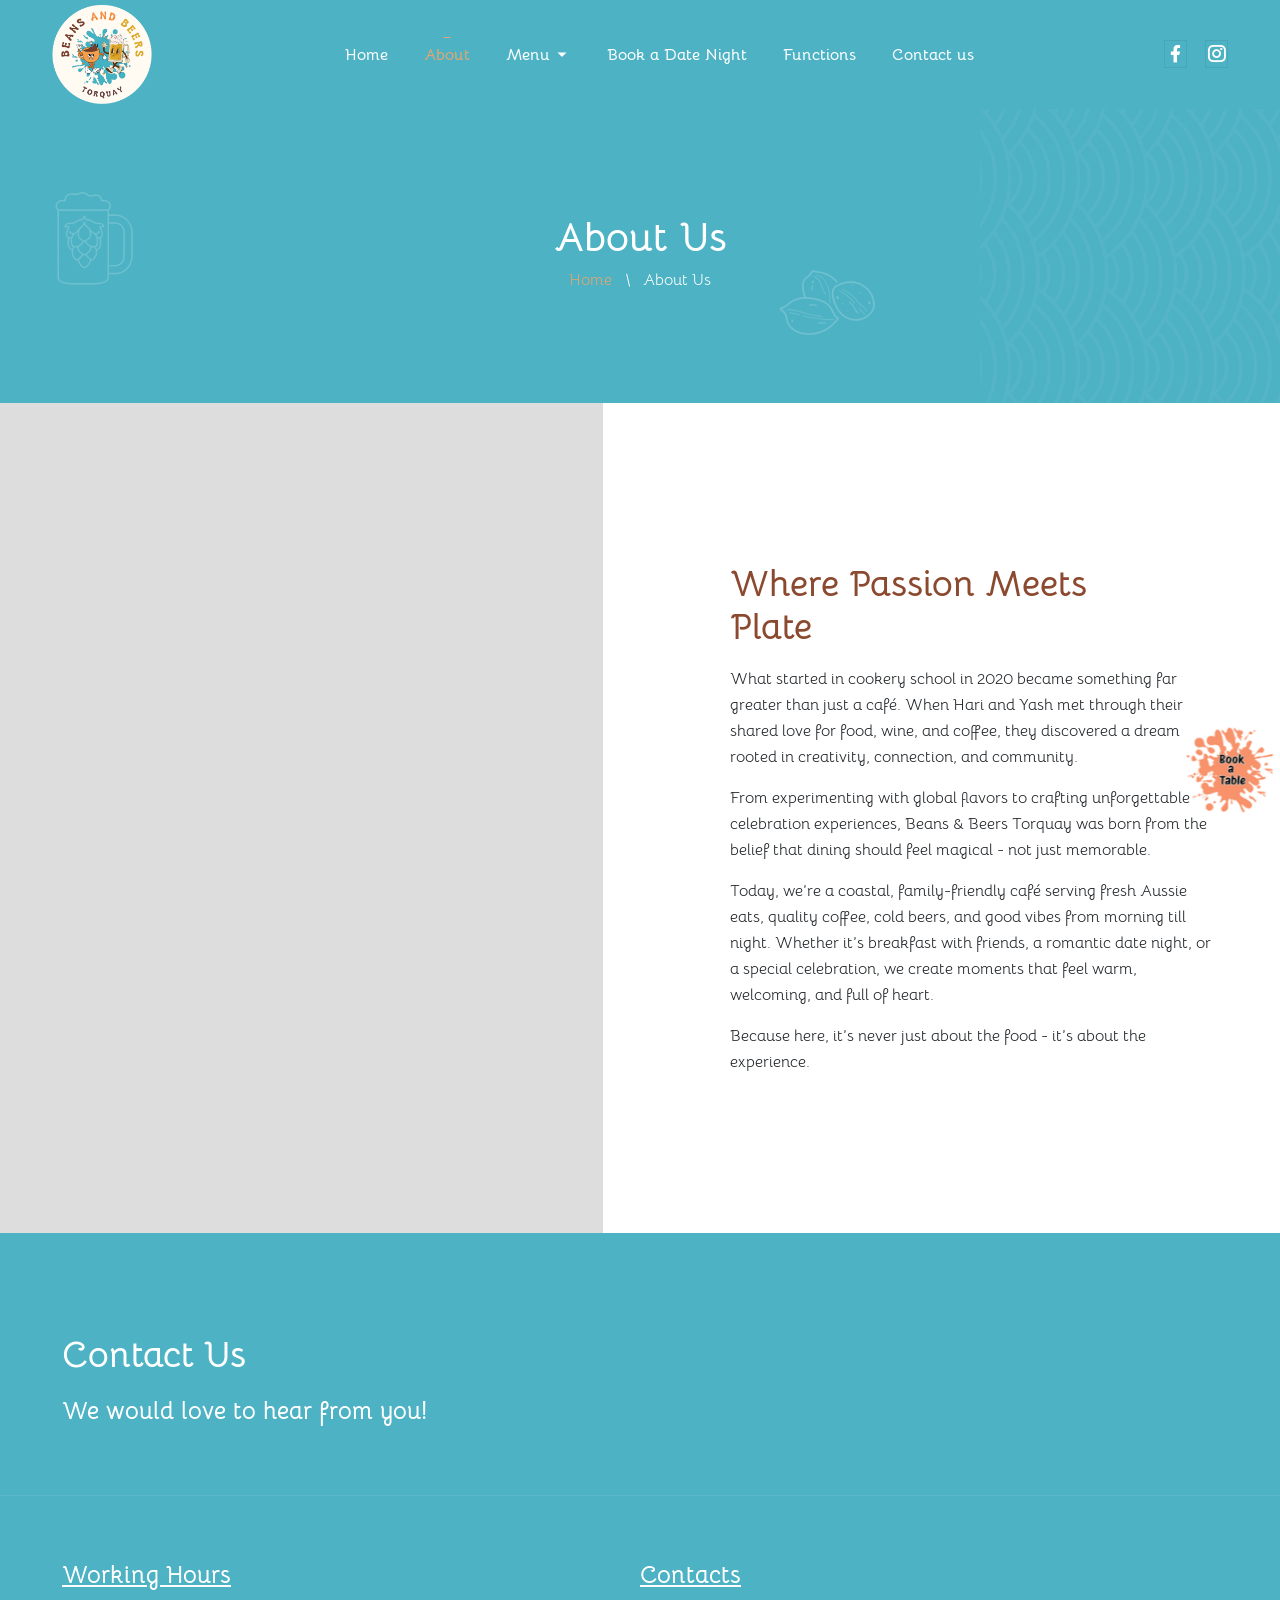
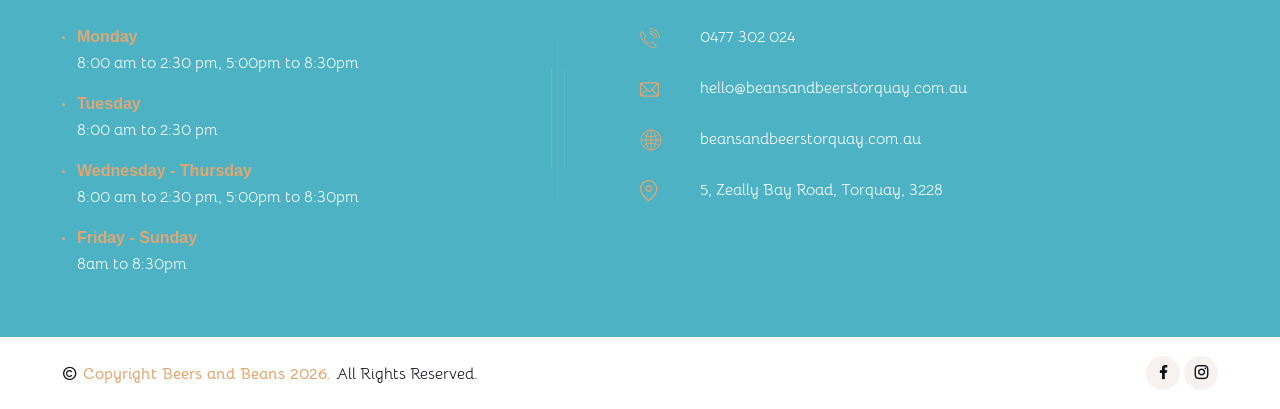
==== commit c2a14b55: "before launch overall changes" ====
--- a/about.html
+++ b/about.html
@@ -200,14 +200,14 @@
                         <p class="fs-xxl-18">What started in cookery school in 2020 became something far greater than
                             just a café. When Hari and Yash met through their shared love for food, wine, and coffee,
                             they discovered a dream rooted in creativity, connection, and community.</p>
-                        <p class="fs-xxl-18 mb-0">From experimenting with global flavors to crafting unforgettable
+                        <p class="fs-xxl-18">From experimenting with global flavors to crafting unforgettable
                             celebration experiences, Beans & Beers Torquay was born from the belief that dining should
-                            feel magical — not just memorable. </p>
-                        <p class="fs-xxl-18 mb-0">Today, we’re a coastal, family-friendly café serving fresh Aussie
+                            feel magical - not just memorable. </p>
+                        <p class="fs-xxl-18">Today, we’re a coastal, family-friendly café serving fresh Aussie
                             eats, quality coffee, cold beers, and good vibes from morning till night. Whether it’s
                             breakfast with friends, a romantic date night, or a special celebration, we create moments
                             that feel warm, welcoming, and full of heart.</p>
-                        <p class="fs-xxl-18 mb-0">Because here, it’s never just about the food — it’s about the
+                        <p class="fs-xxl-18">Because here, it’s never just about the food - it’s about the
                             experience.</p>
                     </div>
                 </div>
@@ -215,240 +215,6 @@
         </div>
     </div>
     <!-- About Section End -->
-
-    <!-- Feature Section Start -->
-    <!-- <div class="bg-mild pt-130 pb-100">
-        <div class="container pe-xxl-1">
-            <div class="feature-card-wrap style-three d-flex flex-wrap justify-content-center">
-                <div class="feature-card position-relative d-flex flex-wrap align-items-center mb-30">
-                    <div
-                        class="feature-icon d-flex flex-column align-items-center justify-content-center rounded-circle">
-                        <img src="assets/img/icons/fish.svg" alt="Icon">
-                    </div>
-                    <div class="feature-info">
-                        <h3 class="f-primary text-white">Freshest Fish</h3>
-                        <p class="mb-0">All the Lorem Ipsum generators on the Internet tend to muse</p>
-                    </div>
-                </div>
-                <div class="feature-card position-relative d-flex flex-wrap align-items-center mb-30">
-                    <div
-                        class="feature-icon d-flex flex-column align-items-center justify-content-center rounded-circle">
-                        <img src="assets/img/icons/caviar.svg" alt="Icon">
-                    </div>
-                    <div class="feature-info">
-                        <h3 class="f-primary text-white">Natural Caviar</h3>
-                        <p class="mb-0">All the Lorem Ipsum generators on the Internet tend to muse</p>
-                    </div>
-                </div>
-                <div class="feature-card position-relative d-flex flex-wrap align-items-center mb-30">
-                    <div
-                        class="feature-icon d-flex flex-column align-items-center justify-content-center rounded-circle">
-                        <img src="assets/img/icons/lobstar.svg" alt="Icon">
-                    </div>
-                    <div class="feature-info">
-                        <h3 class="f-primary text-white">Best Lobsters</h3>
-                        <p class="mb-0">All the Lorem Ipsum generators on the Internet tend to muse</p>
-                    </div>
-                </div>
-                <div class="feature-card position-relative d-flex flex-wrap align-items-center mb-30">
-                    <div
-                        class="feature-icon d-flex flex-column align-items-center justify-content-center rounded-circle">
-                        <img src="assets/img/icons/mussels.svg" alt="Icon">
-                    </div>
-                    <div class="feature-info">
-                        <h3 class="f-primary text-white">Awesome Mussels</h3>
-                        <p class="mb-0">All the Lorem Ipsum generators on the Internet tend to muse</p>
-                    </div>
-                </div>
-            </div>
-        </div>
-    </div> -->
-    <!-- Feature Section End -->
-
-    <!-- Team Section Start -->
-    <!-- <div class="team-wrapper style-one position-relative index-1 ptb-130">
-        <img src="assets/img/shape-20.webp" alt="Image"
-            class="team-shape-four position-absolute top-0 sm-none  moveHorizontal">
-        <div class="container">
-            <div class="row mb-30">
-                <div class="col-md-8">
-                    <h2 class="section-title">Meet Our Professionals</h2>
-                </div>
-                <div class="col-md-4 mt-sm-20">
-                    <div class="slider-btn team-slider-btn d-flex justify-content-md-end">
-                        <div
-                            class="prev-btn d-flex flex-column align-items-center justify-content-center rounded-circle overflow-hidden transition">
-                            <i class="ri-arrow-left-s-line"></i>
-                        </div>
-                        <div
-                            class="next-btn d-flex flex-column align-items-center justify-content-center rounded-circle overflow-hidden transition">
-                            <i class="ri-arrow-right-s-line"></i>
-                        </div>
-                    </div>
-                </div>
-            </div>
-            <div class="team-slider swiper">
-                <div class="swiper-wrapper">
-                    <div class="swiper-slide">
-                        <div class="team-card">
-                            <div class="team-img overflow-hidden round-10">
-                                <img src="assets/img/team/team-1.webp" alt="Image" class="round-10 transition">
-                            </div>
-                            <h3 class="fs-24">Christian Cameron</h3>
-                            <span>Assistant Chef</span>
-                        </div>
-                    </div>
-                    <div class="swiper-slide">
-                        <div class="team-card">
-                            <div class="team-img overflow-hidden round-10">
-                                <img src="assets/img/team/team-2.webp" alt="Image" class="round-10 transition">
-                            </div>
-                            <h3 class="fs-24">Caroline Murray</h3>
-                            <span>Chef</span>
-                        </div>
-                    </div>
-                    <div class="swiper-slide">
-                        <div class="team-card">
-                            <div class="team-img overflow-hidden round-10">
-                                <img src="assets/img/team/team-3.webp" alt="Image" class="round-10 transition">
-                            </div>
-                            <h3 class="fs-24">Lisa Paterson</h3>
-                            <span>Manager</span>
-                        </div>
-                    </div>
-                    <div class="swiper-slide">
-                        <div class="team-card">
-                            <div class="team-img overflow-hidden round-10">
-                                <img src="assets/img/team/team-4.webp" alt="Image" class="round-10 transition">
-                            </div>
-                            <h3 class="fs-24">Chris Sanderson</h3>
-                            <span>Assistant Chef</span>
-                        </div>
-                    </div>
-                    <div class="swiper-slide">
-                        <div class="team-card">
-                            <div class="team-img overflow-hidden round-10">
-                                <img src="assets/img/team/team-5.webp" alt="Image" class="round-10 transition">
-                            </div>
-                            <h3 class="fs-24">Stephen Macgrath</h3>
-                            <span>Waiter</span>
-                        </div>
-                    </div>
-                    <div class="swiper-slide">
-                        <div class="team-card">
-                            <div class="team-img overflow-hidden round-10">
-                                <img src="assets/img/team/team-6.webp" alt="Image" class="round-10 transition">
-                            </div>
-                            <h3 class="fs-24">Penelope Lee</h3>
-                            <span>Bartender</span>
-                        </div>
-                    </div>
-                    <div class="swiper-slide">
-                        <div class="team-card">
-                            <div class="team-img overflow-hidden round-10">
-                                <img src="assets/img/team/team-7.webp" alt="Image" class="round-10 transition">
-                            </div>
-                            <h3 class="fs-24">Chris Fargunson</h3>
-                            <span>Assistant Chef</span>
-                        </div>
-                    </div>
-                    <div class="swiper-slide">
-                        <div class="team-card">
-                            <div class="team-img overflow-hidden round-10">
-                                <img src="assets/img/team/team-8.webp" alt="Image" class="round-10 transition">
-                            </div>
-                            <h3 class="fs-24">Virginia kelly</h3>
-                            <span>Senior Chef</span>
-                        </div>
-                    </div>
-                </div>
-            </div>
-        </div>
-    </div> -->
-    <!-- Team Section End -->
-
-    <!-- testimonials Section Start -->
-    <!-- <div class="testimonial-wrap style-one bg-mild position-relative overflow-hidden ptb-130">
-        <img src="assets/img/shape-12.webp" alt="Image" class="testimonial-shape-one position-absolute start-0">
-        <img src="assets/img/shape-13.webp" alt="Image" class="testimonial-shape-two position-absolute ">
-        <div class="container">
-            <div class="testimonial-slider-one swiper">
-                <div class="swiper-wrapper">
-                    <div class="swiper-slide">
-                        <div class="testimonial-card style-one text-center">
-                            <ul class="rating list-unstyle">
-                                <li><img src="assets/img/icons/star.svg" alt="Image"></li>
-                                <li><img src="assets/img/icons/star.svg" alt="Image"></li>
-                                <li><img src="assets/img/icons/star.svg" alt="Image"></li>
-                                <li><img src="assets/img/icons/star.svg" alt="Image"></li>
-                                <li><img src="assets/img/icons/star.svg" alt="Image"></li>
-                            </ul>
-                            <span class="fs-xxl-20 fw-bold">4.8/5.0</span>
-                            <h2 class="fs-40">What Our Guest Are Saying</h2>
-                            <p class="text-white">“If you are going to use a passage of Lorem Ipsum, you need to be sure
-                                there isn't anything embarrassing hidden in the middle of text. All the Lorem Ipsum
-                                generators on the Internet tend to repeat predefined chunks as necessary, making this
-                                the first true generator on the Internet. It uses a dictionary of over 200 Latin words,
-                                combined with”</p>
-                            <h5 class="fs-24 f-primary fw-normal">Caroline Murray</h5>
-                            <span class="d-block lh-1">IUBA - Founder</span>
-                        </div>
-                    </div>
-                    <div class="swiper-slide">
-                        <div class="testimonial-card style-one text-center">
-                            <ul class="rating list-unstyle">
-                                <li><img src="assets/img/icons/star.svg" alt="Image"></li>
-                                <li><img src="assets/img/icons/star.svg" alt="Image"></li>
-                                <li><img src="assets/img/icons/star.svg" alt="Image"></li>
-                                <li><img src="assets/img/icons/star.svg" alt="Image"></li>
-                                <li><img src="assets/img/icons/star.svg" alt="Image"></li>
-                            </ul>
-                            <span class="fs-xxl-20 fw-bold">4.4/5.0</span>
-                            <h2 class="fs-40">What Our Guest Are Saying</h2>
-                            <p class="text-white">“Lorem Ipsum if you are going to use a passage of you need to be sure
-                                there isn't anything embarrassing hidden in the middle of text. All the Lorem Ipsum
-                                generators on the Internet tend to repeat predefined chunks as necessary, making this
-                                the first true generator on the Internet. It uses a dictionary of over 200 Latin words,
-                                combined with”</p>
-                            <h5 class="fs-24 f-primary fw-normal">Phil Heath</h5>
-                            <span class="d-block lh-1">Enterprenaur</span>
-                        </div>
-                    </div>
-                    <div class="swiper-slide">
-                        <div class="testimonial-card style-one text-center">
-                            <ul class="rating list-unstyle">
-                                <li><img src="assets/img/icons/star.svg" alt="Image"></li>
-                                <li><img src="assets/img/icons/star.svg" alt="Image"></li>
-                                <li><img src="assets/img/icons/star.svg" alt="Image"></li>
-                                <li><img src="assets/img/icons/star.svg" alt="Image"></li>
-                                <li><img src="assets/img/icons/star.svg" alt="Image"></li>
-                            </ul>
-                            <span class="fs-xxl-20 fw-bold">4.5/5.0</span>
-                            <h2 class="fs-40">What Our Guest Are Saying</h2>
-                            <p class="text-white">“A passage if you are going to use a of Lorem Ipsum, you need to be
-                                sure there isn't anything embarrassing hidden in the middle of text. All the Lorem Ipsum
-                                generators on the Internet tend to repeat predefined chunks as necessary, making this
-                                the first true generator on the Internet. It uses a dictionary of over 200 Latin words,
-                                combined with”</p>
-                            <h5 class="fs-24 f-primary fw-normal">Robert Moor</h5>
-                            <span class="d-block lh-1">Teacher</span>
-                        </div>
-                    </div>
-                </div>
-                <div class="slider-btn testimonial-slider-btn">
-                    <div
-                        class="prev-btn d-flex flex-column align-items-center justify-content-center rounded-circle overflow-hidden transition">
-                        <i class="ri-arrow-left-s-line"></i>
-                    </div>
-                    <div
-                        class="next-btn d-flex flex-column align-items-center justify-content-center rounded-circle overflow-hidden transition">
-                        <i class="ri-arrow-right-s-line"></i>
-                    </div>
-                </div>
-            </div>
-        </div>
-    </div> -->
-    <!-- Testimonials Section End -->
 
     <!-- Footer Start -->
     <footer class="footer-wrap style-two position-relative index-1 pt-100">
@@ -456,11 +222,6 @@
         <div class="footer-top">
             <div class="container">
                 <div class="row align-items-center">
-                    <!-- <div class="col-xxl-5 offset-xxl-1 col-xl-6 col-lg-7 col-md-8 ps-xxl-4">
-                        <a href="index.html" class="logo">
-                            <img src="assets/images/logo/logo.webp" alt="Logo">
-                        </a>
-                    </div> -->
                     <div class="col-xxl-6 col-xl-6 col-lg-5 col-md-4">
                         <div class="footer-widget">
                             <h2 class="text-white mb-20">Contact Us</h2>
@@ -472,26 +233,6 @@
         </div>
         <div class="container">
             <div class="footer-widget-wrapper d-flex flex-wrap pb-30">
-                <!-- <div class="footer-widget position-relative mb-30">
-                    <h3 class="footer-widget-title fw-semibold text-white">Quick Link</h3>
-                    <ul class="footer-menu list-unstyle">
-                        <li><a href="#">View Account</a></li>
-                        <li><a href="#">Track Your Order</a></li>
-                        <li><a href="#">Offer</a></li>
-                        <li><a href="#">Promotions</a></li>
-                        <li><a href="#">Customer Reviews</a></li>
-                    </ul>
-                </div>
-                <div class="footer-widget position-relative mb-30">
-                    <h3 class="footer-widget-title fw-semibold text-white">Company Link</h3>
-                    <ul class="footer-menu list-unstyle">
-                        <li><a href="#">About Us</a></li>
-                        <li><a href="#">Menu</a></li>
-                        <li><a href="#">Book a Date Night</a></li>
-                        <li><a href="functions.html">Functions</a></li>
-                        <li><a href="#">Terms & Conditions</a></li>
-                    </ul>
-                </div> -->
                 <div class="footer-widget position-relative mb-30">
                     <h3 class="footer-widget-title fw-semibold text-white">Working Hours</h3>
                     <ul class="working-hours list-unstyle">
@@ -526,7 +267,7 @@
                         </li>
                         <li class="position-relative fs-xxl-18"><span class="position-absolute start-0"><img
                                     src="assets/img/icons/globe.svg" alt="Image"></span><a
-                                href="https://www.beansandbeerstorquay.com.au/" target="_blank">beansandbeerstorquay</a>
+                                href="https://www.beansandbeerstorquay.com.au/" target="_blank">beansandbeerstorquay.com.au</a>
                         </li>
                         <li class="position-relative text-white fs-xxl-18"><span
                                 class="position-absolute start-0"><img src="assets/img/icons/map.svg"
--- a/assets/css/footer.css
+++ b/assets/css/footer.css
@@ -143,6 +143,10 @@
 .footer-wrap .footer-widget .footer-menu li a:hover:after {
   width: 100%;
 }
+.footer-wrap .footer-widget .working-hours li span.text_primary {
+  font-weight: 600 !important;
+  font-family: poppins, sans-serif !important;
+}
 .footer-wrap .footer-widget .working-hours li {
   margin-bottom: 15px;
   padding-left: 15px;
@@ -170,7 +174,14 @@
 .footer-wrap .footer-widget .contact-info li span {
   width: 40px;
 }
-.footer-wrap .footer-widget .contact-info li span:after {
+/* .footer-wrap .footer-widget .contact-info li span img{
+  background: beige;
+  padding: 8px;
+  border-radius: 100%;
+  width: 38px;
+  height: 38px;
+} */
+/* .footer-wrap .footer-widget .contact-info li span:after {
   position: absolute;
   top: 55%;
   right: 0;
@@ -179,7 +190,7 @@
   height: 20px;
   transform: translateY(-50%);
   background-color: rgba(255, 255, 255, 0.17);
-}
+} */
 .footer-wrap .footer-widget .contact-info li a {
   color: var(--whiteColor);
 }
--- a/assets/css/responsive.css
+++ b/assets/css/responsive.css
@@ -1,6 +1,6 @@
 @media only screen and (max-width: 575px) {
   html, body {
-    overflow-x: hidden;
+    /* overflow-x: hidden; */
     width: 100%;
     max-width: 100vw;
   }
@@ -50,7 +50,7 @@
 
 @media only screen and (max-width: 767px) {
   html, body {
-    overflow-x: hidden;
+    /* overflow-x: hidden; */
     max-width: 100vw;
   }
 
